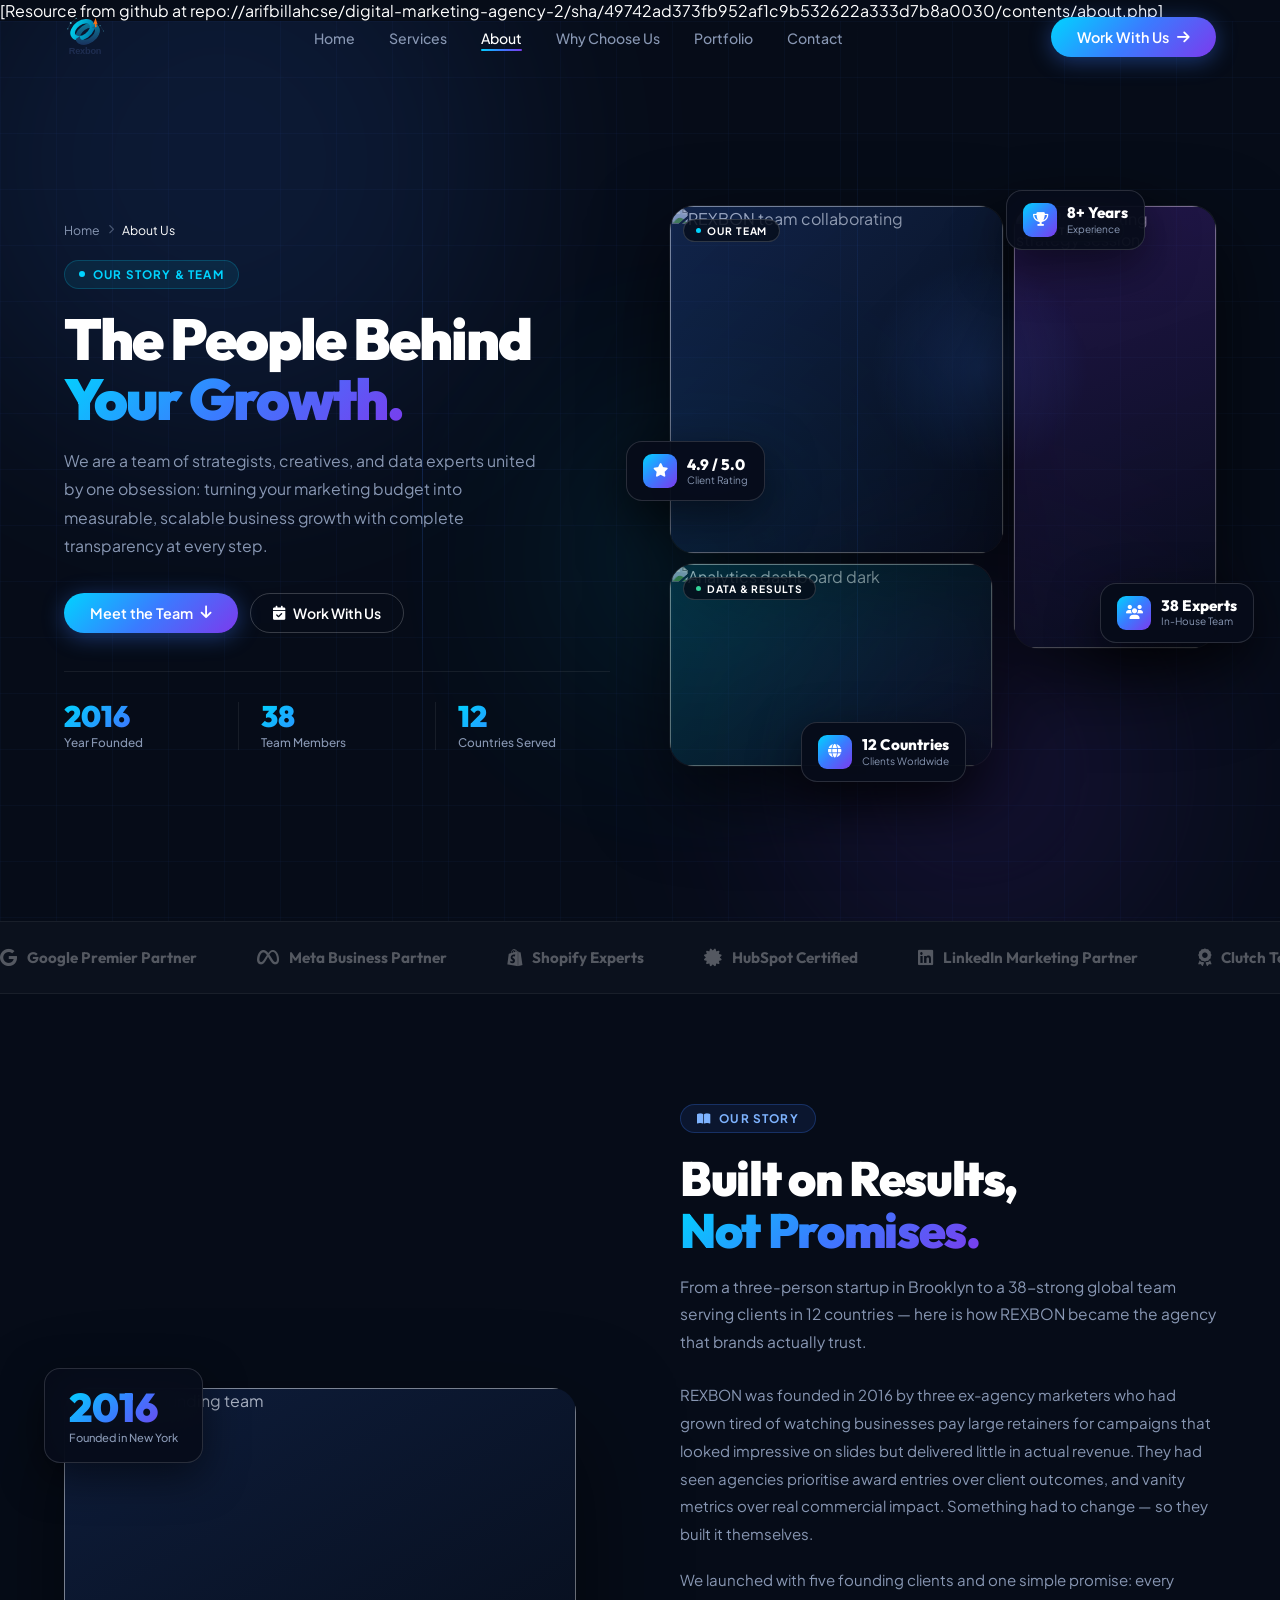
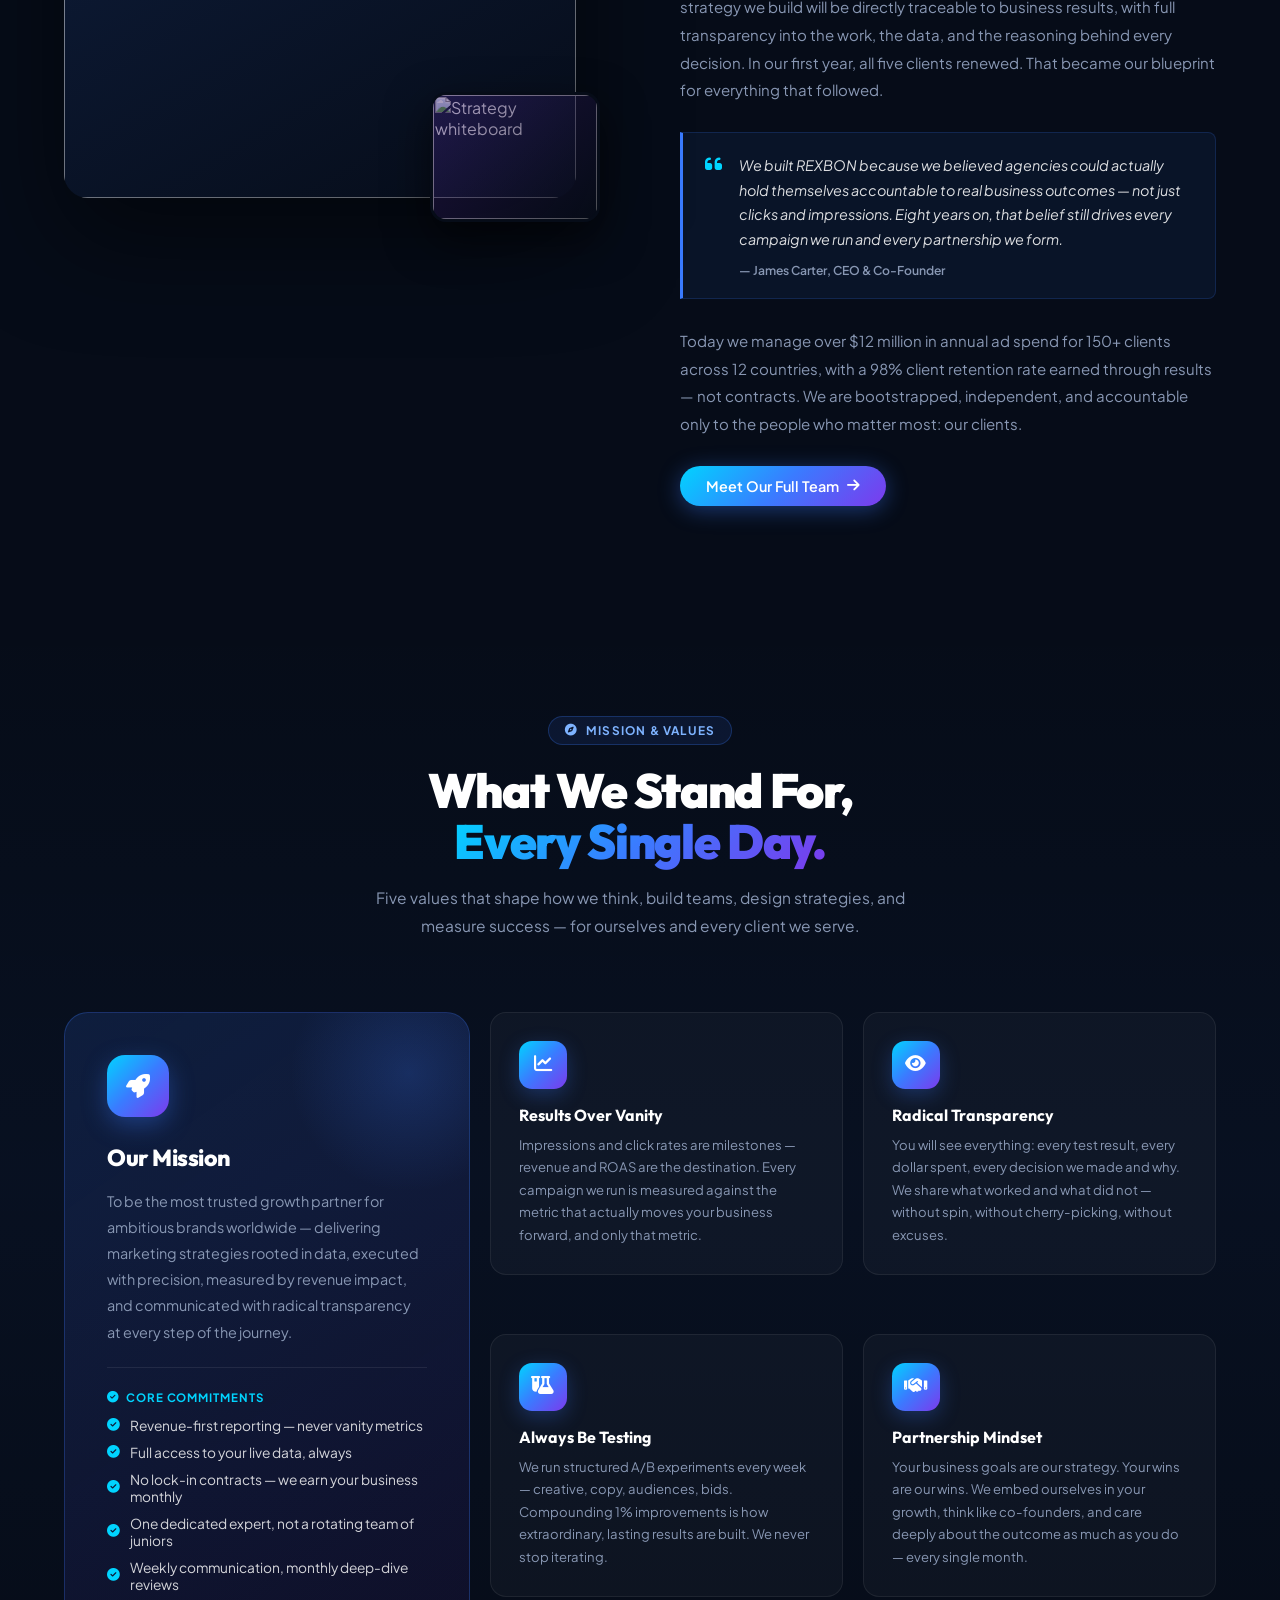
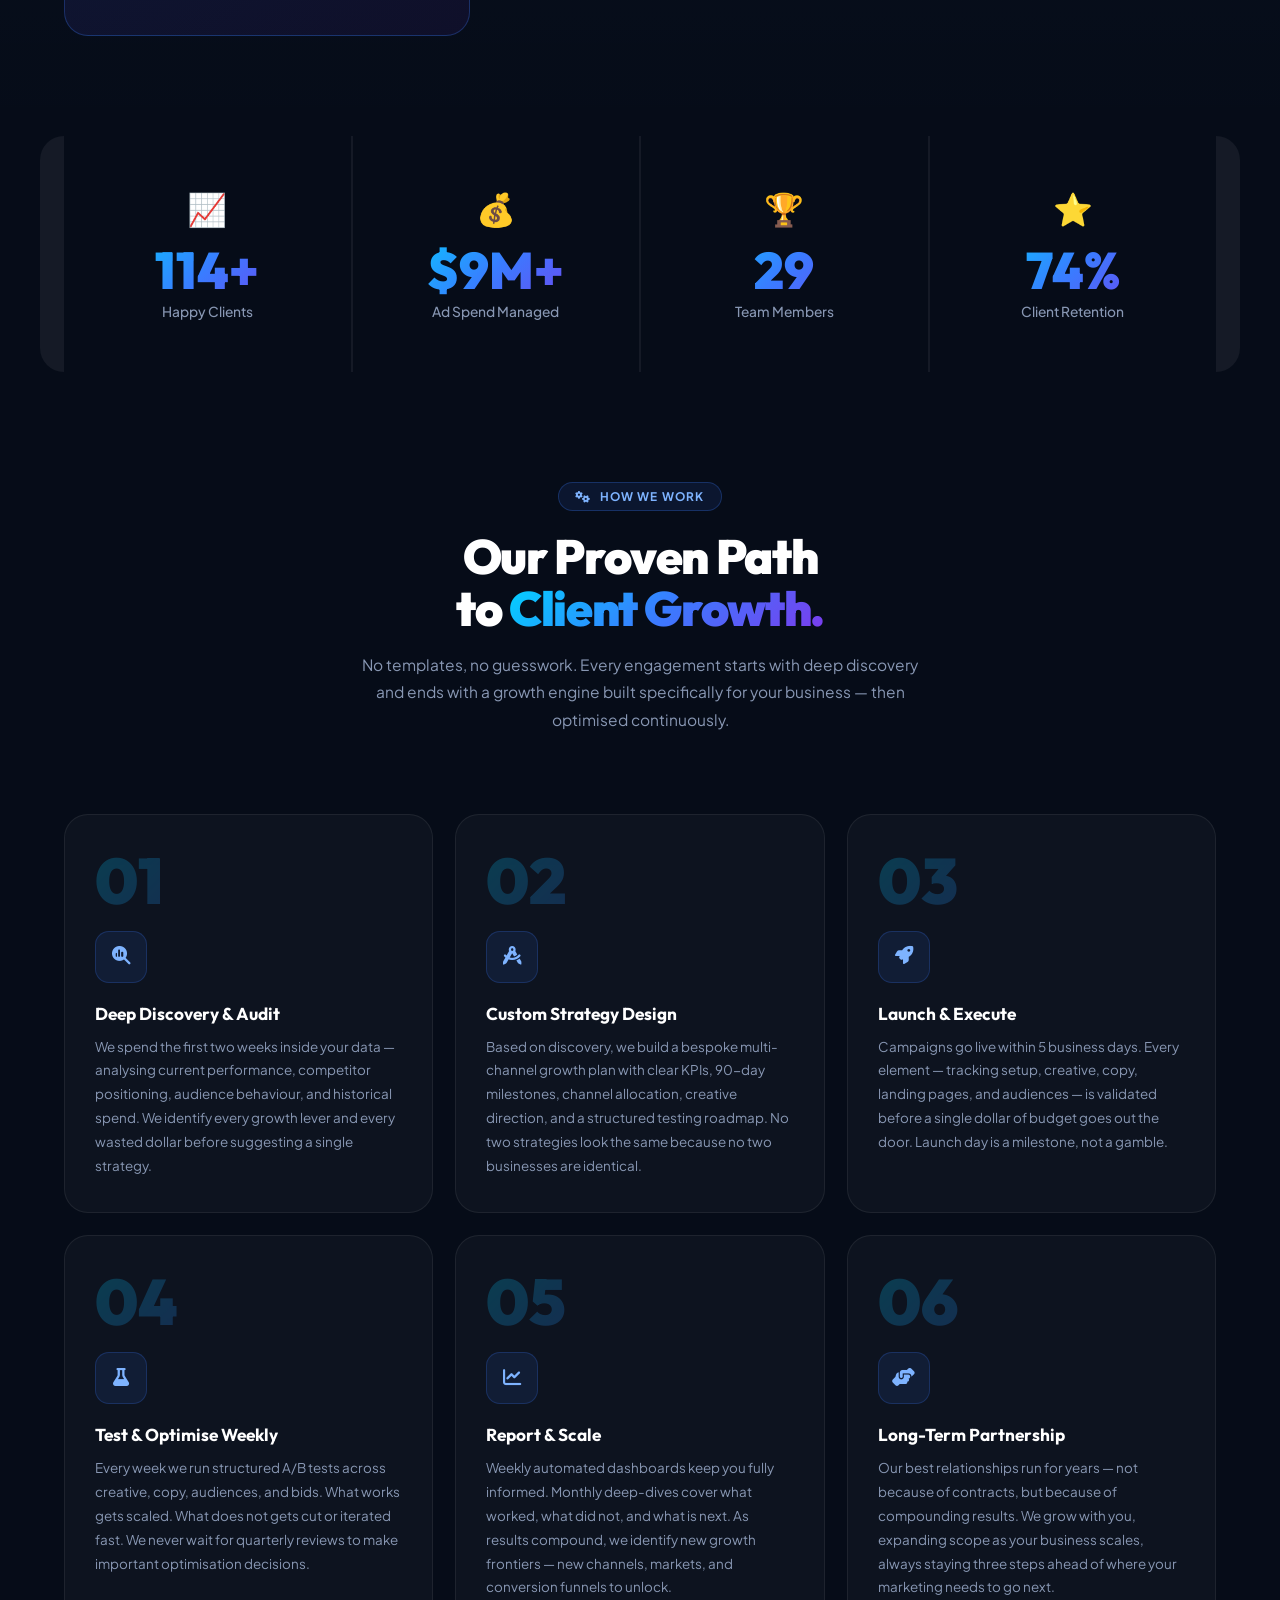
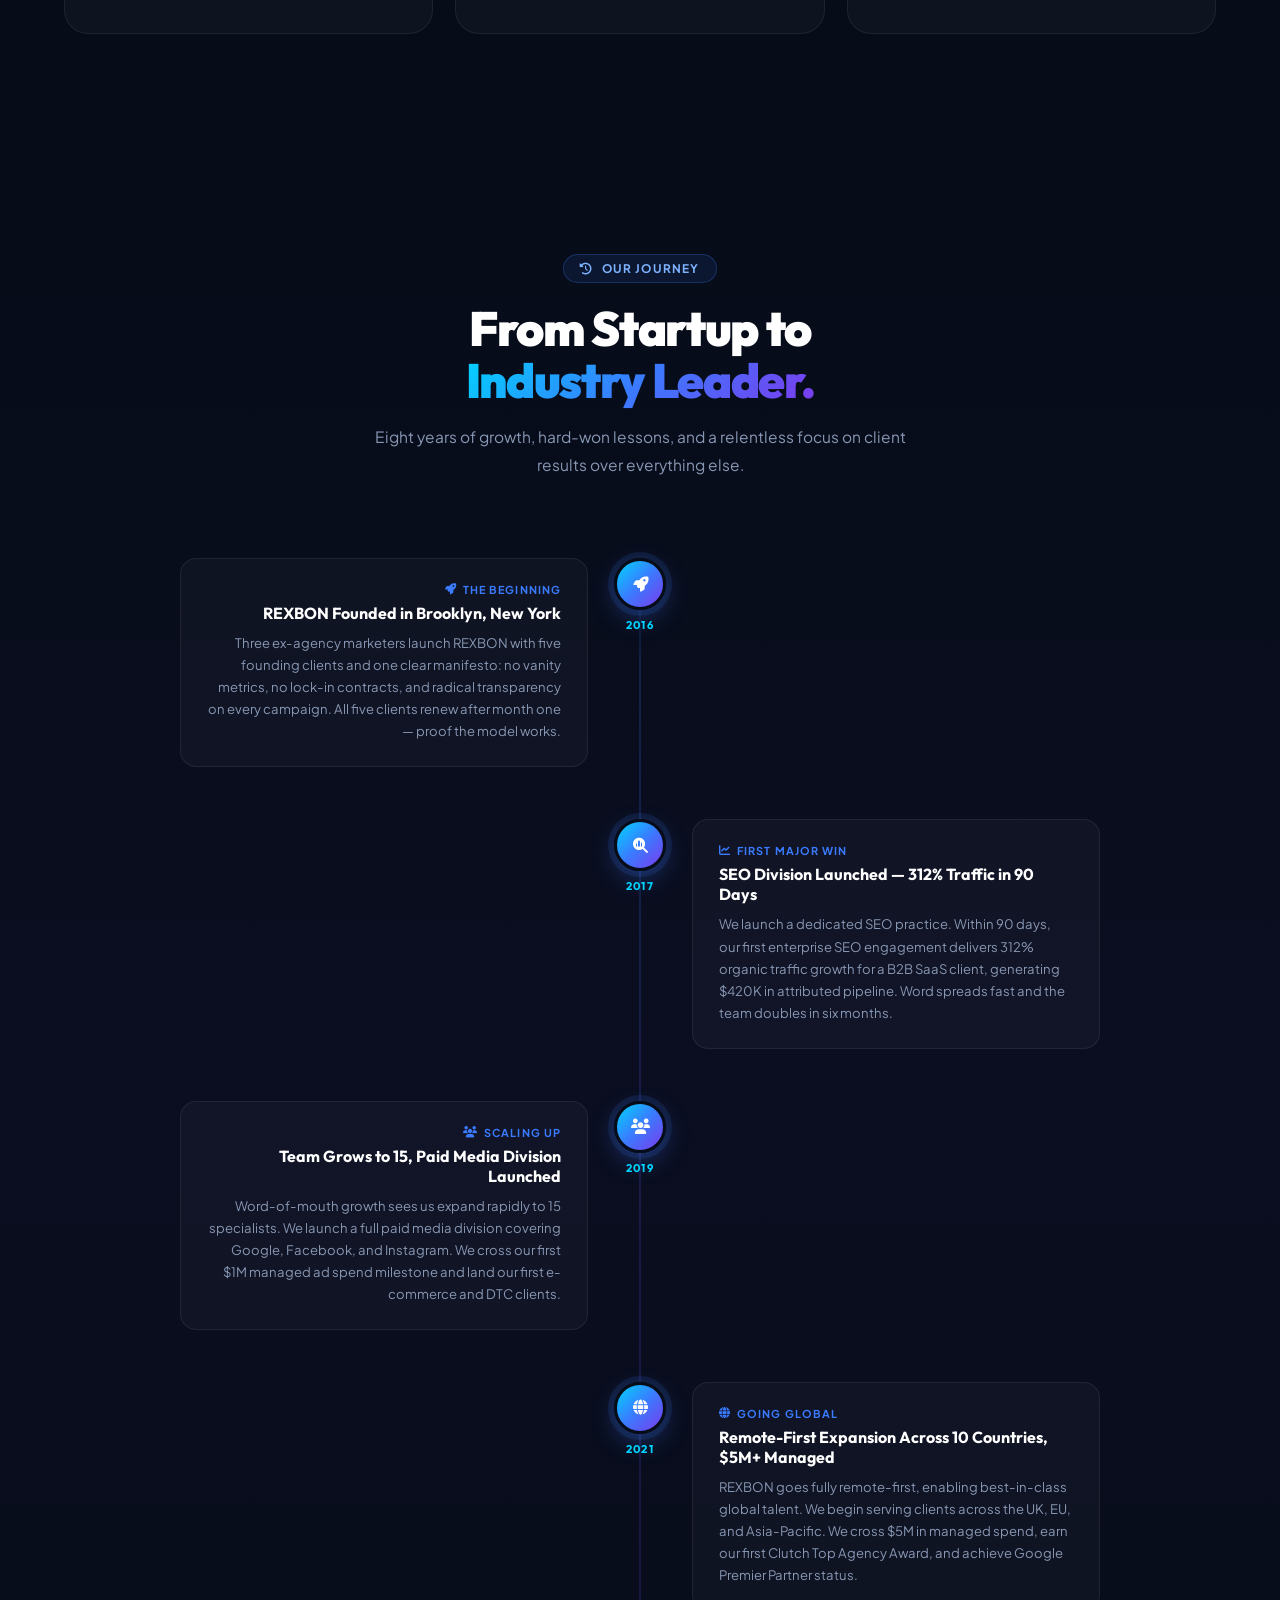
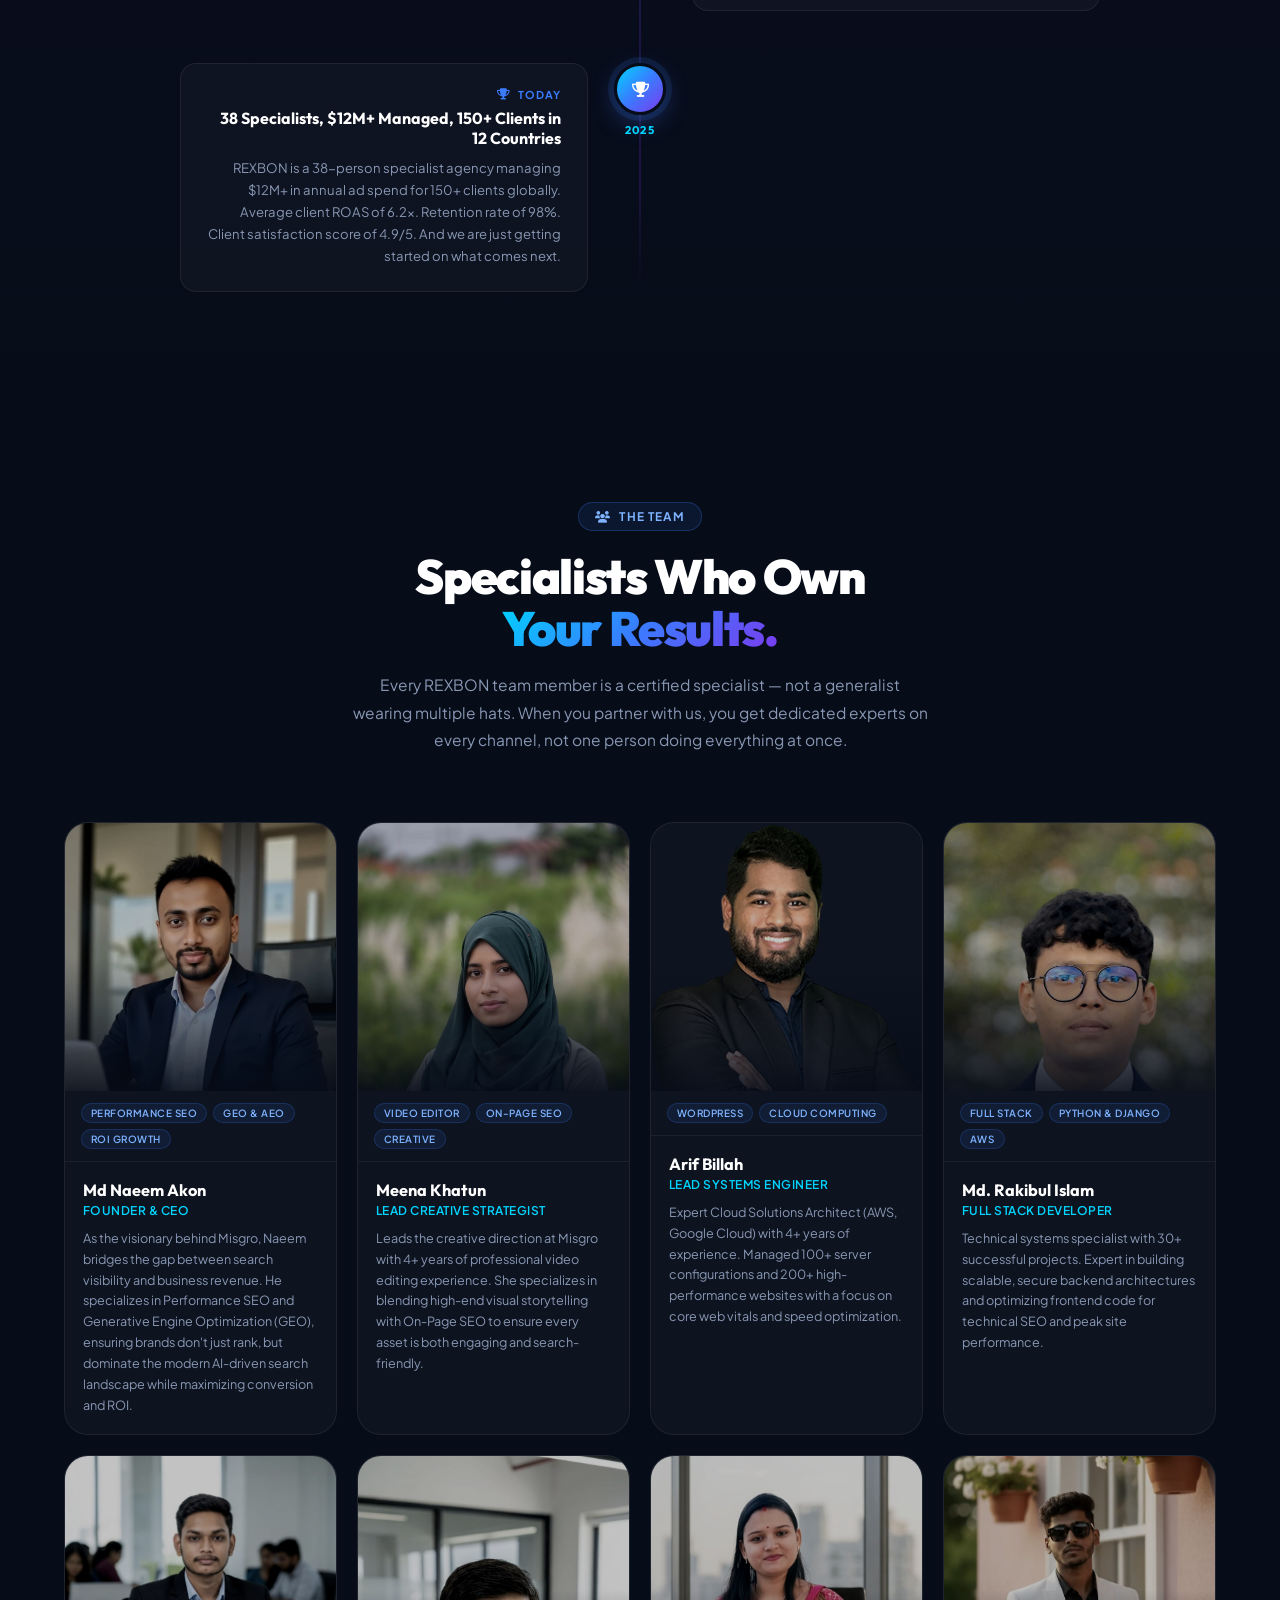
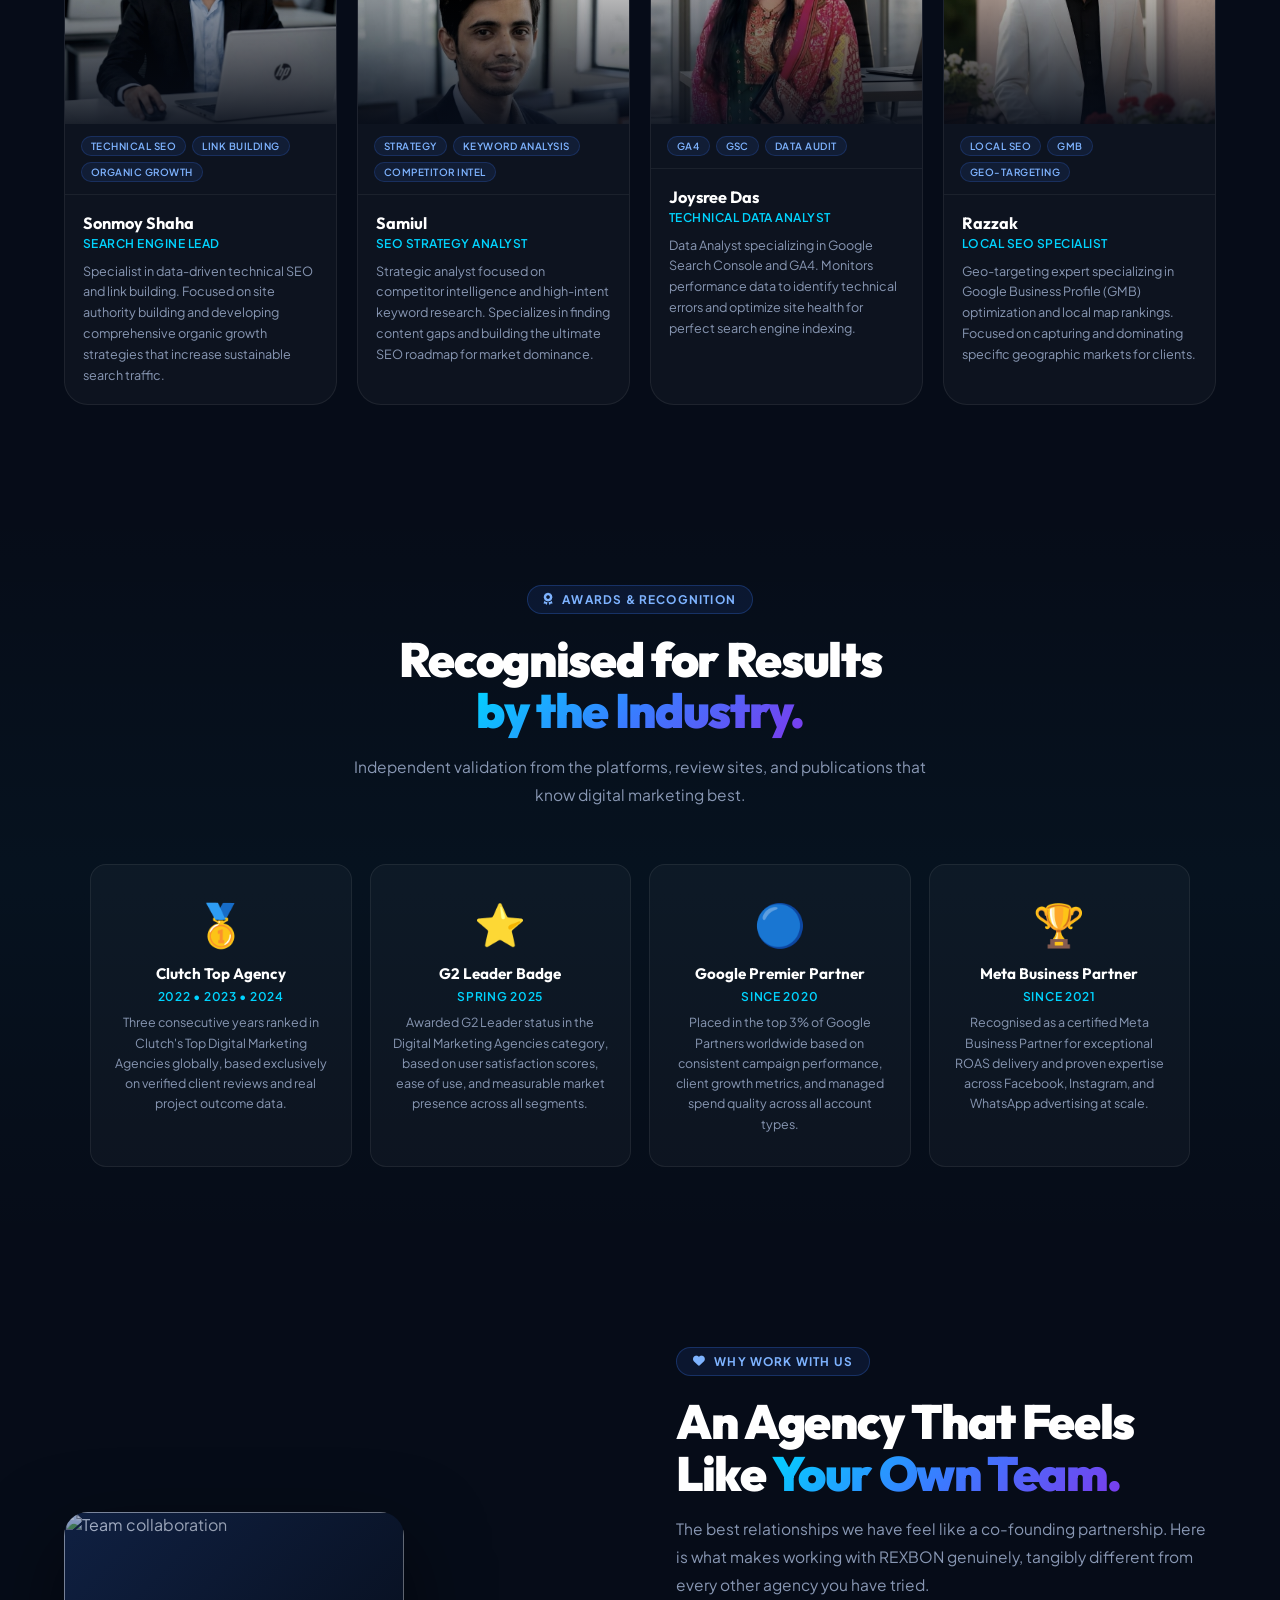
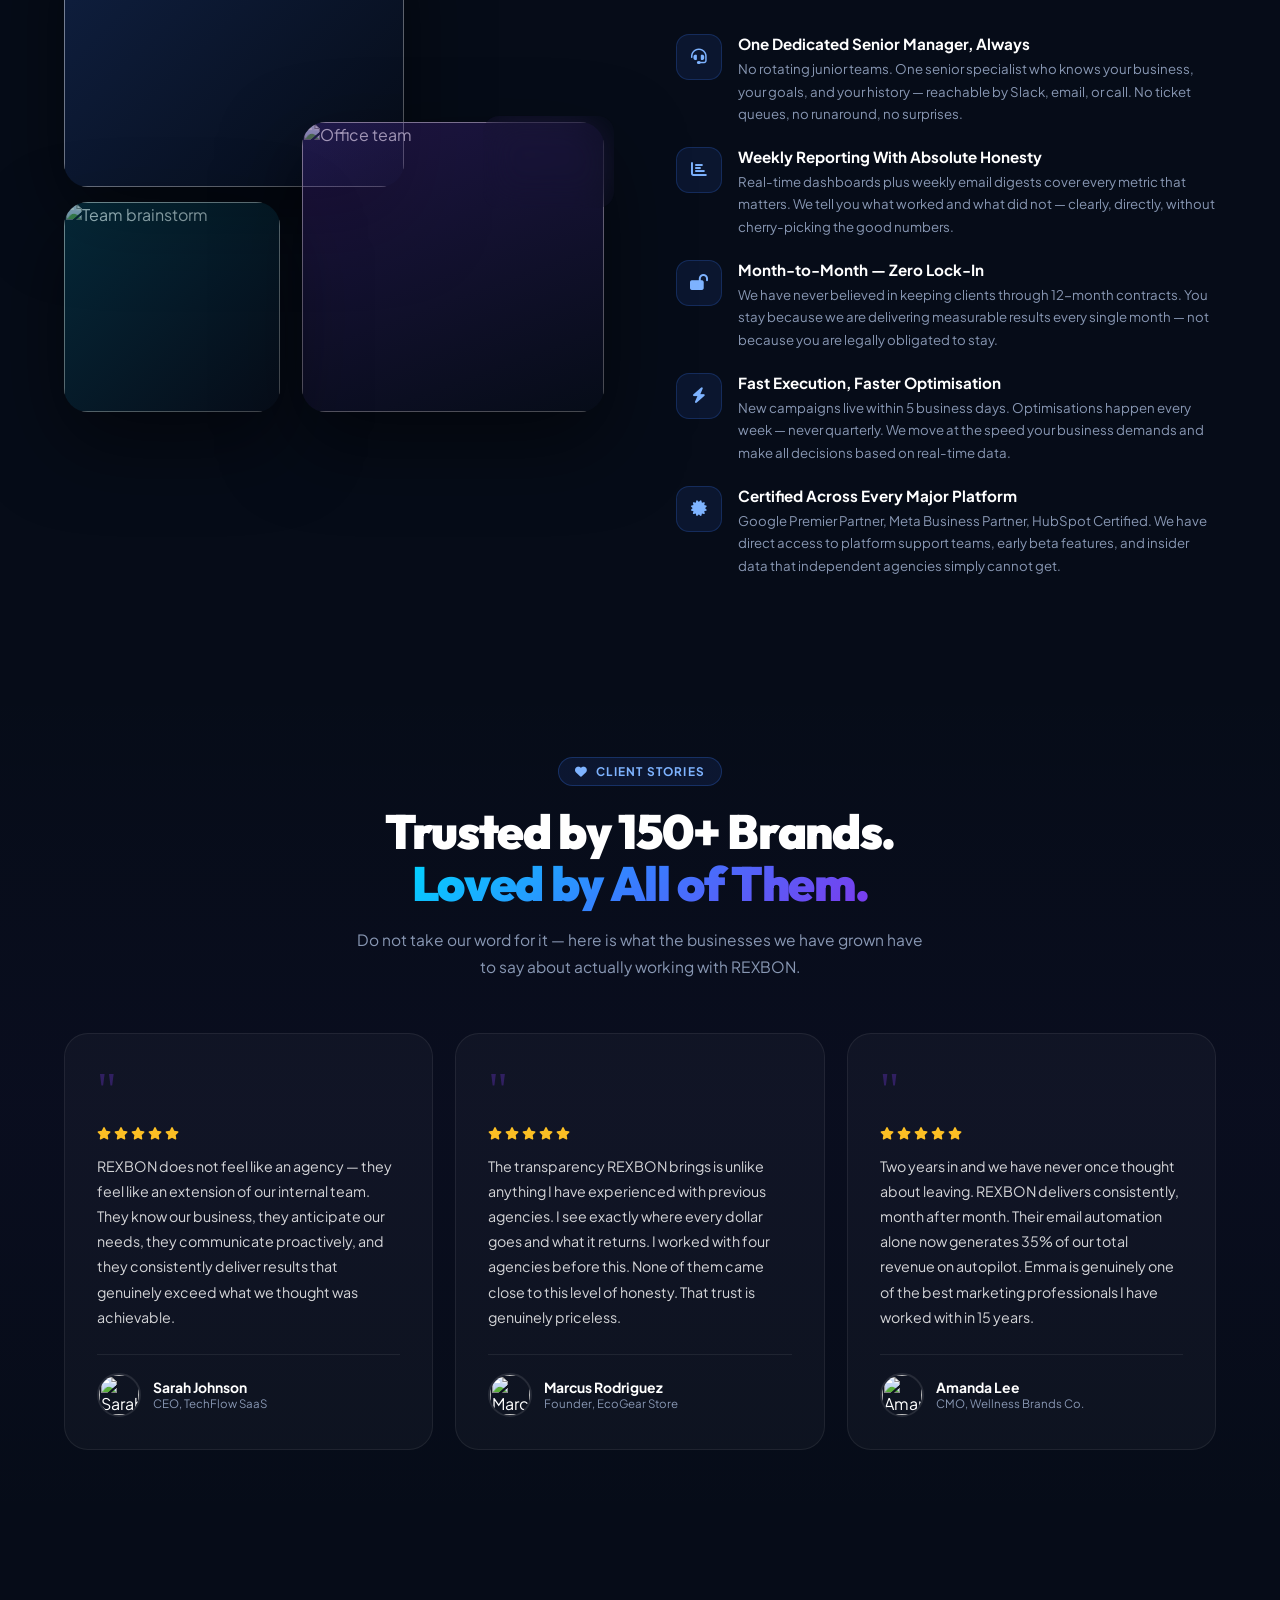
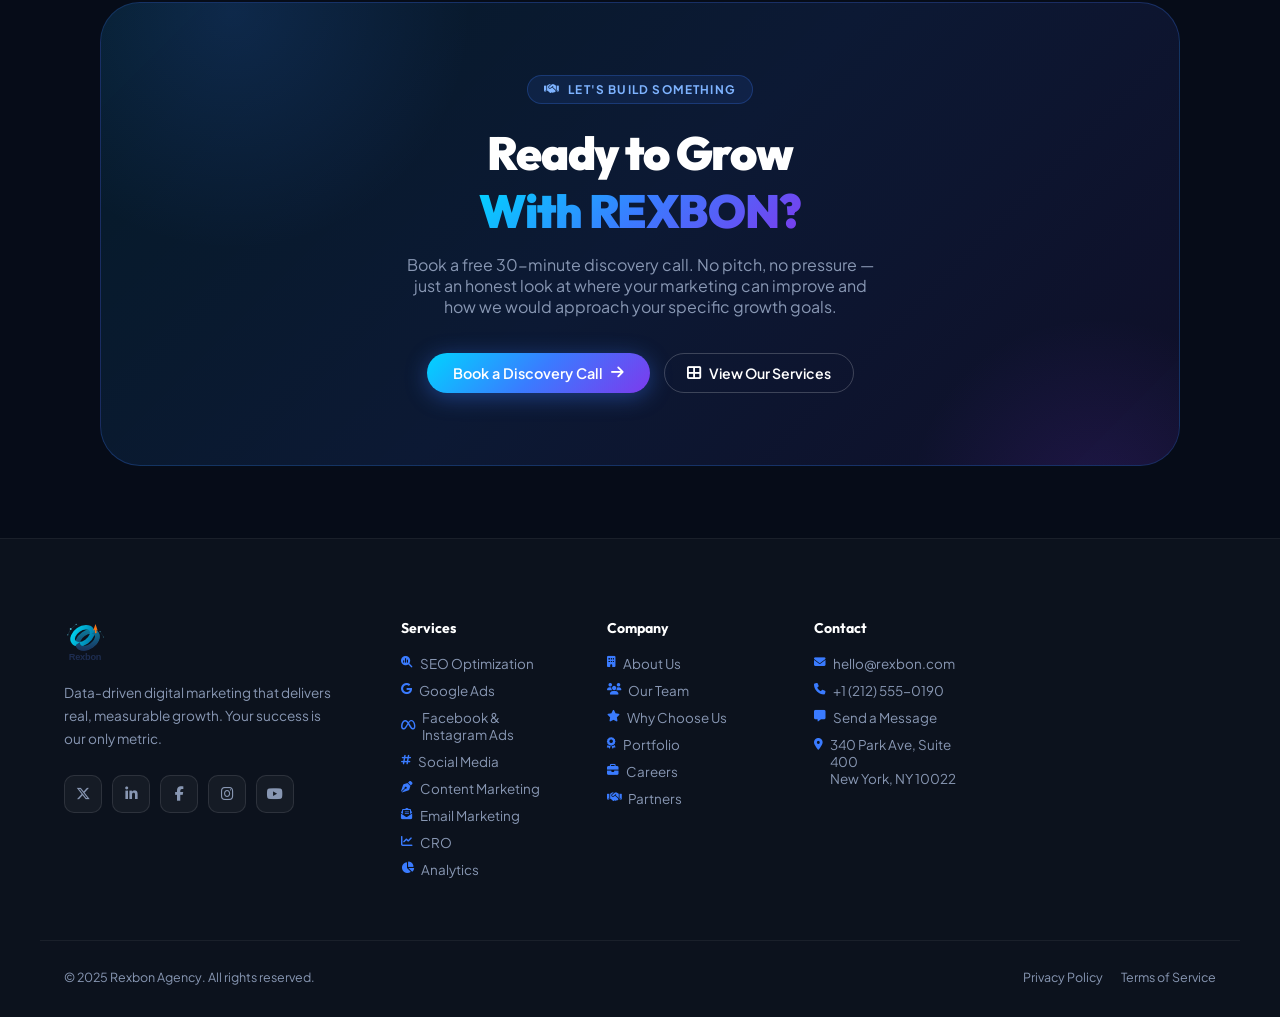
==== about.html @ eed73915 "Swap team card images to match correct members 1: CEO.jpeg  2: team2.jpeg  3: arif.png   4: team4.jp" ====
[Resource from github at repo://arifbillahcse/digital-marketing-agency-2/sha/49742ad373fb952af1c9b532622a333d7b8a0030/contents/about.php] <!DOCTYPE html>
<html lang="en">
<head>
<meta charset="UTF-8"/>
<meta name="viewport" content="width=device-width, initial-scale=1.0"/>
<title>About Us – REXBON Digital Marketing Agency</title>
<meta name="description" content="Meet the people, mission, and values behind REXBON — built on transparency, results, and genuine client partnerships since 2016."/>
<link rel="preconnect" href="https://fonts.googleapis.com"/>
<link rel="preconnect" href="https://fonts.gstatic.com" crossorigin/>
<link href="https://fonts.googleapis.com/css2?family=Outfit:wght@300;400;500;600;700;800;900&family=Plus+Jakarta+Sans:ital,wght@0,300;0,400;0,500;0,600;0,700;0,800;1,400&display=swap" rel="stylesheet"/>
<link rel="stylesheet" href="https://cdnjs.cloudflare.com/ajax/libs/font-awesome/6.6.0/css/all.min.css" crossorigin="anonymous"/>
<style>
:root{
  --ink:#060C18;--ink2:#0D1525;--ink3:#111E32;
  --muted:#8897B3;--c1:#00D4FF;--c2:#3A7BFF;--c3:#7C3AED;
  --grad:linear-gradient(135deg,var(--c1),var(--c2),var(--c3));
  --r-sm:8px;--r-md:16px;--r-lg:24px;--r-xl:40px;
  --sh:0 20px 60px rgba(0,0,0,.4);--sh-g:0 0 44px rgba(58,123,255,.28);
  --t:.3s cubic-bezier(.4,0,.2,1);
  --fh:"Outfit",sans-serif;--fb:"Plus Jakarta Sans",sans-serif;
}
*,*::before,*::after{box-sizing:border-box;margin:0;padding:0}
html{scroll-behavior:smooth}
body{font-family:var(--fb);background:var(--ink);color:#fff;overflow-x:hidden;-webkit-font-smoothing:antialiased}
img{max-width:100%;display:block}
a{text-decoration:none;color:inherit}
ul{list-style:none}
button{cursor:pointer;border:none;background:none;font-family:inherit}
.wrap{max-width:1200px;margin:0 auto;padding:0 24px}
.gt{background:var(--grad);-webkit-background-clip:text;-webkit-text-fill-color:transparent;background-clip:text}
.chip{display:inline-flex;align-items:center;gap:8px;background:rgba(58,123,255,.1);border:1px solid rgba(58,123,255,.26);color:#7EB3FF;font-size:.74rem;font-weight:700;letter-spacing:.1em;text-transform:uppercase;padding:6px 16px;border-radius:100px;margin-bottom:20px}
.h2{font-family:var(--fh);font-size:clamp(2rem,3.8vw,3rem);font-weight:900;line-height:1.08;letter-spacing:-.028em}
.sub{color:var(--muted);font-size:.97rem;line-height:1.78;max-width:580px}
.rv{opacity:0;transform:translateY(34px);transition:opacity .7s ease,transform .7s ease}
.rv.on{opacity:1;transform:none}
.btn{display:inline-flex;align-items:center;gap:8px;padding:11px 26px;border-radius:100px;font-size:.9rem;font-weight:600;transition:all var(--t);position:relative;overflow:hidden;white-space:nowrap}
.btn::after{content:"";position:absolute;inset:0;background:rgba(255,255,255,.09);opacity:0;transition:opacity var(--t)}
.btn:hover::after{opacity:1}
.btn-p{background:var(--grad);color:#fff;box-shadow:0 4px 22px rgba(58,123,255,.4)}
.btn-p:hover{transform:translateY(-2px);box-shadow:0 8px 36px rgba(58,123,255,.55)}
.btn-o{border:1.5px solid rgba(255,255,255,.18);color:#fff}
.btn-o:hover{border-color:rgba(58,123,255,.6)}
.btn-g{padding:10px 22px;border:1.5px solid rgba(255,255,255,.2);color:#fff;border-radius:100px;font-size:.88rem;font-weight:600;display:inline-flex;align-items:center;gap:8px;transition:all var(--t)}
.btn-g:hover{border-color:rgba(255,255,255,.5);background:rgba(255,255,255,.06);transform:translateY(-2px)}

/* CURSOR */


/* NAVBAR */
nav{position:fixed;top:0;left:0;right:0;z-index:1000;transition:background var(--t),box-shadow var(--t)}
nav.sc{background:rgba(6,12,24,.92);backdrop-filter:blur(22px);-webkit-backdrop-filter:blur(22px);box-shadow:0 1px 0 rgba(255,255,255,.06)}
.nav-in{max-width:1200px;margin:0 auto;height:74px;display:flex;align-items:center;justify-content:space-between;padding:0 24px}
.logo{font-family:var(--fh);font-size:1.55rem;font-weight:900;letter-spacing:-.03em;display:flex;align-items:center;gap:8px}
.ldot{width:8px;height:8px;background:var(--grad);border-radius:50%;animation:pdot 2s infinite}
@keyframes pdot{0%,100%{transform:scale(1)}50%{transform:scale(1.5);opacity:.7}}
.logo-link{display:flex;align-items:center;text-decoration:none}
.logo-img{height:48px;width:auto;display:block}
.nav-l{display:flex;align-items:center;gap:34px}
.nav-l a{font-size:.88rem;font-weight:500;color:var(--muted);transition:color var(--t);position:relative}
.nav-l a::after{content:"";position:absolute;bottom:-4px;left:0;right:0;height:1.5px;background:var(--grad);transform:scaleX(0);transition:transform var(--t);border-radius:2px}
.nav-l a:hover,.nav-l a.act{color:#fff}
.nav-l a.act::after,.nav-l a:hover::after{transform:scaleX(1)}
.nav-r{display:flex;align-items:center;gap:10px}
.hbg{display:none;flex-direction:column;gap:5px;padding:8px}
.hbg span{width:24px;height:2px;background:#fff;border-radius:2px}
.mob{display:none;position:fixed;inset:0;background:rgba(6,12,24,.97);backdrop-filter:blur(28px);z-index:999;flex-direction:column;align-items:center;justify-content:center;gap:36px}
.mob.open{display:flex}
.mob a{font-family:var(--fh);font-size:2rem;font-weight:700;transition:color var(--t)}
.mob a:hover{color:var(--c1)}
.mclose{position:absolute;top:28px;right:28px;font-size:1.5rem;color:var(--muted);cursor:pointer}

/* ═══ HERO ═══ */
.hero{min-height:100vh;display:flex;align-items:center;padding:110px 24px 80px;position:relative;overflow:hidden}
.h-bg{position:absolute;inset:0;z-index:0}
.hbl{position:absolute;border-radius:50%;filter:blur(110px);opacity:.12;animation:bl 11s ease-in-out infinite}
.hbl1{width:580px;height:580px;background:var(--c2);top:-150px;left:-70px}
.hbl2{width:400px;height:400px;background:var(--c3);bottom:-50px;right:8%;animation-delay:4s}
.hbl3{width:260px;height:260px;background:var(--c1);top:45%;right:35%;animation-delay:7s}
@keyframes bl{0%,100%{transform:translate(0,0) scale(1)}33%{transform:translate(18px,-26px) scale(1.04)}66%{transform:translate(-13px,18px) scale(.97)}}
.h-grid{position:absolute;inset:0;background-image:linear-gradient(rgba(58,123,255,.04) 1px,transparent 1px),linear-gradient(90deg,rgba(58,123,255,.04) 1px,transparent 1px);background-size:56px 56px}
.h-vl{position:absolute;width:1px;background:linear-gradient(to bottom,transparent,rgba(58,123,255,.2),transparent);top:0;bottom:0}
.h-in{position:relative;z-index:1;max-width:1200px;margin:0 auto;width:100%;display:grid;grid-template-columns:1fr 1fr;gap:60px;align-items:center}
.hero-text .bc{display:flex;align-items:center;gap:8px;font-size:.77rem;color:var(--muted);margin-bottom:22px;animation:fu .7s ease both}
.bc a{transition:color var(--t)}.bc a:hover{color:#fff}
.bc i{font-size:.6rem;opacity:.5}
.hbdg{display:inline-flex;align-items:center;gap:8px;background:rgba(0,212,255,.08);border:1px solid rgba(0,212,255,.2);color:var(--c1);font-size:.73rem;font-weight:700;letter-spacing:.1em;text-transform:uppercase;padding:6px 14px;border-radius:100px;margin-bottom:20px;animation:fu .7s ease .06s both}
.hbdg-dot{width:6px;height:6px;background:var(--c1);border-radius:50%;animation:pdot 1.5s infinite}
.hero-title{font-family:var(--fh);font-size:clamp(2.6rem,4.5vw,4rem);font-weight:900;line-height:1.04;letter-spacing:-.035em;margin-bottom:18px;animation:fu .7s ease .12s both}
.hero-desc{color:var(--muted);font-size:.99rem;line-height:1.8;margin-bottom:32px;max-width:480px;animation:fu .7s ease .22s both}
.hero-ctas{display:flex;align-items:center;gap:12px;flex-wrap:wrap;animation:fu .7s ease .3s both}
.hfacts{display:flex;margin-top:38px;padding-top:30px;border-top:1px solid rgba(255,255,255,.07);animation:fu .7s ease .42s both}
.hf{flex:1;padding-right:22px;border-right:1px solid rgba(255,255,255,.07)}
.hf:last-child{border-right:none;padding-left:22px;padding-right:0}
.hf:not(:first-child):not(:last-child){padding:0 22px}
.hf-v{font-family:var(--fh);font-size:1.85rem;font-weight:900;background:var(--grad);-webkit-background-clip:text;-webkit-text-fill-color:transparent;background-clip:text;line-height:1}
.hf-l{font-size:.74rem;color:var(--muted);margin-top:4px;font-weight:500}
@keyframes fu{from{opacity:0;transform:translateY(20px)}to{opacity:1;transform:translateY(0)}}

/* HERO MOSAIC — explicit divs for overlays, no ::after reliance */
.hv{position:relative;height:560px;animation:fu .9s ease .25s both}
.hv-block{position:absolute;border-radius:var(--r-lg);overflow:hidden;box-shadow:0 30px 80px rgba(0,0,0,.65),0 0 0 1px rgba(255,255,255,.07)}
.hv-block img{width:100%;height:100%;object-fit:cover;display:block;transition:transform 7s ease}
.hv-block:hover img{transform:scale(1.04)}
.hv-ov{position:absolute;inset:0;border-radius:var(--r-lg);pointer-events:none;z-index:1}
.hv-chip{position:absolute;top:13px;left:13px;background:rgba(6,12,24,.82);backdrop-filter:blur(12px);border:1px solid rgba(255,255,255,.16);border-radius:100px;padding:4px 12px;font-size:.64rem;font-weight:700;letter-spacing:.09em;text-transform:uppercase;color:#fff;display:flex;align-items:center;gap:6px;z-index:2}
.cdot{width:5px;height:5px;border-radius:50%;flex-shrink:0}
/* Image A: top-left large */
.hva{top:0;left:0;width:61%;height:62%}
.hva img{object-position:center top;filter:brightness(.72) contrast(1.08) saturate(.8)}
.hva .hv-ov{background:linear-gradient(135deg,rgba(58,123,255,.22) 0%,rgba(6,12,24,.48) 100%)}
/* Image B: tall right */
.hvb{top:0;right:0;width:37%;height:79%}
.hvb img{object-position:center top;filter:brightness(.68) contrast(1.12) saturate(.76)}
.hvb .hv-ov{background:linear-gradient(160deg,rgba(124,58,237,.24) 0%,rgba(6,12,24,.52) 100%)}
/* Image C: bottom-left wide */
.hvc{bottom:0;left:0;width:59%;height:36%}
.hvc img{object-position:center 40%;filter:brightness(.65) contrast(1.1) saturate(.78)}
.hvc .hv-ov{background:linear-gradient(135deg,rgba(0,212,255,.16) 0%,rgba(6,12,24,.56) 100%)}
/* Glow orb */
.hv-glow{position:absolute;width:220px;height:220px;border-radius:50%;background:radial-gradient(circle,rgba(58,123,255,.22),transparent 70%);top:29%;left:57%;transform:translate(-50%,-50%);pointer-events:none;z-index:0;animation:gp 4.5s ease-in-out infinite}
@keyframes gp{0%,100%{opacity:.5;transform:translate(-50%,-50%) scale(1)}50%{opacity:1;transform:translate(-50%,-50%) scale(1.35)}}
/* Floating cards */
.hfc{position:absolute;background:rgba(7,12,26,.94);backdrop-filter:blur(22px);-webkit-backdrop-filter:blur(22px);border:1px solid rgba(255,255,255,.14);border-radius:var(--r-md);padding:12px 16px;display:flex;align-items:center;gap:10px;box-shadow:0 16px 48px rgba(0,0,0,.55);z-index:10;white-space:nowrap}
.hfc-i{width:34px;height:34px;background:var(--grad);border-radius:9px;display:flex;align-items:center;justify-content:center;font-size:.85rem;color:#fff;flex-shrink:0}
.hfc-v{font-family:var(--fh);font-size:.95rem;font-weight:800;line-height:1}
.hfc-l{font-size:.63rem;color:var(--muted);margin-top:2px}
.fc1{top:-16px;right:13%;animation:f1 4.6s ease-in-out infinite}
.fc2{top:42%;left:-44px;animation:f2 5.2s ease-in-out infinite}
.fc3{bottom:22%;right:-38px;animation:f3 4s ease-in-out infinite}
.fc4{bottom:-16px;left:24%;animation:f4 5.7s ease-in-out infinite}
@keyframes f1{0%,100%{transform:translateY(0)}50%{transform:translateY(-10px)}}
@keyframes f2{0%,100%{transform:translateX(0)}50%{transform:translateX(-8px)}}
@keyframes f3{0%,100%{transform:translateX(0)}50%{transform:translateX(9px)}}
@keyframes f4{0%,100%{transform:translateY(0)}50%{transform:translateY(10px)}}

/* TRUST BAR */
.tbar{padding:26px 0;border-top:1px solid rgba(255,255,255,.06);border-bottom:1px solid rgba(255,255,255,.06);background:rgba(255,255,255,.018);overflow:hidden}
.ttrack{display:flex;gap:60px;animation:mq 28s linear infinite;width:max-content}
.ttrack:hover{animation-play-state:paused}
.ti{display:flex;align-items:center;gap:10px;color:rgba(255,255,255,.3);font-family:var(--fh);font-weight:700;font-size:.95rem;white-space:nowrap;transition:color var(--t)}
.ti:hover{color:rgba(255,255,255,.7)}
.ti i{font-size:1.1rem}
@keyframes mq{from{transform:translateX(0)}to{transform:translateX(-50%)}}

/* ═══ STORY ═══ */
.story{padding:110px 24px}
.story-in{max-width:1200px;margin:0 auto;display:grid;grid-template-columns:1fr 1fr;gap:80px;align-items:center}
.story-vis{position:relative;padding-bottom:24px;padding-right:24px}
.s-main{position:relative;border-radius:var(--r-lg);overflow:hidden;aspect-ratio:4/3.2;box-shadow:0 40px 100px rgba(0,0,0,.5)}
.s-main img{width:100%;height:100%;object-fit:cover;object-position:center;filter:brightness(.76) contrast(1.06) saturate(.85);display:block;transition:transform 7s ease}
.s-main:hover img{transform:scale(1.03)}
.s-main-ov{position:absolute;inset:0;background:linear-gradient(150deg,rgba(58,123,255,.15),rgba(6,12,24,.4));pointer-events:none}
.s-sm{position:absolute;bottom:0;right:0;width:170px;height:130px;border-radius:var(--r-md);overflow:hidden;border:3px solid var(--ink);box-shadow:0 16px 44px rgba(0,0,0,.6);z-index:2}
.s-sm img{width:100%;height:100%;object-fit:cover;object-position:center;filter:brightness(.7) contrast(1.1) saturate(.76);display:block}
.s-sm-ov{position:absolute;inset:0;background:linear-gradient(135deg,rgba(124,58,237,.2),rgba(6,12,24,.48));pointer-events:none}
.s-badge{position:absolute;top:-20px;left:-20px;background:rgba(7,12,26,.94);backdrop-filter:blur(18px);border:1px solid rgba(255,255,255,.14);border-radius:var(--r-md);padding:18px 24px;box-shadow:0 14px 40px rgba(0,0,0,.5);z-index:3}
.sb-v{font-family:var(--fh);font-size:2.5rem;font-weight:900;background:var(--grad);-webkit-background-clip:text;-webkit-text-fill-color:transparent;background-clip:text;line-height:1}
.sb-l{font-size:.7rem;color:var(--muted);font-weight:500;margin-top:3px}
.sc .sub{margin:16px 0 26px}
.sbody{color:var(--muted);font-size:.94rem;line-height:1.84;margin-bottom:18px}
.squote{display:flex;align-items:flex-start;gap:16px;background:rgba(58,123,255,.07);border:1px solid rgba(58,123,255,.18);border-left:3px solid var(--c2);border-radius:0 var(--r-sm) var(--r-sm) 0;padding:20px 22px;margin:28px 0}
.squote i{color:var(--c1);font-size:1.2rem;margin-top:2px;flex-shrink:0}
.squote p{font-size:.9rem;color:rgba(255,255,255,.86);line-height:1.72;font-style:italic}
.squote cite{display:block;font-size:.76rem;color:var(--muted);font-style:normal;margin-top:10px;font-weight:600}

/* ═══ MISSION ═══ */
.mission{padding:100px 24px;background:linear-gradient(180deg,transparent,rgba(58,123,255,.04),transparent)}
.mhead{text-align:center;margin-bottom:72px}
.mhead .sub{margin:16px auto 0}
.mlayout{max-width:1200px;margin:0 auto;display:grid;grid-template-columns:1.15fr 1fr 1fr;gap:20px;align-items:start}
.mmain{background:linear-gradient(145deg,rgba(58,123,255,.14),rgba(124,58,237,.08));border:1px solid rgba(58,123,255,.28);border-radius:var(--r-lg);padding:42px;grid-row:span 2;position:relative;overflow:hidden}
.mmain::before{content:"";position:absolute;top:-60px;right:-60px;width:240px;height:240px;background:radial-gradient(circle,rgba(58,123,255,.2),transparent 70%);border-radius:50%;pointer-events:none}
.mm-ic{width:62px;height:62px;background:var(--grad);border-radius:18px;display:flex;align-items:center;justify-content:center;font-size:1.5rem;color:#fff;margin-bottom:26px;box-shadow:0 8px 24px rgba(58,123,255,.35);position:relative;z-index:1}
.mm-t{font-family:var(--fh);font-size:1.45rem;font-weight:800;letter-spacing:-.02em;margin-bottom:16px;position:relative;z-index:1}
.mm-b{color:var(--muted);font-size:.9rem;line-height:1.82;position:relative;z-index:1}
.mm-sep{height:1px;background:rgba(255,255,255,.08);margin:22px 0;position:relative;z-index:1}
.mm-tag{display:flex;align-items:center;gap:6px;font-size:.72rem;font-weight:700;letter-spacing:.08em;text-transform:uppercase;color:var(--c1);margin-bottom:12px;position:relative;z-index:1}
.mm-list{display:flex;flex-direction:column;gap:10px;position:relative;z-index:1}
.mm-list li{display:flex;align-items:center;gap:10px;font-size:.86rem;color:rgba(255,255,255,.82)}
.mm-list li i{color:var(--c1);font-size:.8rem;flex-shrink:0}
.vcard{background:rgba(255,255,255,.03);border:1px solid rgba(255,255,255,.07);border-radius:var(--r-md);padding:28px;transition:all var(--t);position:relative;overflow:hidden}
.vcard::before{content:"";position:absolute;top:0;left:0;right:0;height:2px;background:var(--grad);transform:scaleX(0);transform-origin:left;transition:transform var(--t)}
.vcard:hover{border-color:rgba(58,123,255,.28);transform:translateY(-5px);box-shadow:var(--sh-g)}
.vcard:hover::before{transform:scaleX(1)}
.vc-ic{width:48px;height:48px;background:var(--grad);border-radius:13px;display:flex;align-items:center;justify-content:center;font-size:1.15rem;color:#fff;margin-bottom:16px;transition:transform var(--t);box-shadow:0 6px 20px rgba(58,123,255,.28)}
.vcard:hover .vc-ic{transform:scale(1.1) rotate(-5deg)}
.vc-t{font-family:var(--fh);font-size:1rem;font-weight:700;margin-bottom:9px}
.vc-b{font-size:.82rem;color:var(--muted);line-height:1.72}

/* ═══ STATS ═══ */
.sband{padding:0 24px}
.sgrid{max-width:1200px;margin:0 auto;display:grid;grid-template-columns:repeat(4,1fr);gap:2px;background:rgba(255,255,255,.06);border-radius:var(--r-lg);overflow:hidden}
.sc2{background:var(--ink);padding:52px 28px;text-align:center;position:relative;overflow:hidden;transition:background var(--t)}
.sc2:hover{background:rgba(58,123,255,.065)}
.sc2-ico{font-size:2rem;margin-bottom:16px;display:block}
.sc2-v{font-family:var(--fh);font-size:3.2rem;font-weight:900;line-height:1;background:var(--grad);-webkit-background-clip:text;-webkit-text-fill-color:transparent;background-clip:text;margin-bottom:7px}
.sc2-l{font-size:.86rem;color:var(--muted);font-weight:500}

/* ═══ PROCESS ═══ */
.process{padding:110px 24px}
.phead{text-align:center;margin-bottom:80px}
.phead .sub{margin:16px auto 0}
.pgrid{max-width:1200px;margin:0 auto;display:grid;grid-template-columns:repeat(3,1fr);gap:22px}
.pcard{background:rgba(255,255,255,.03);border:1px solid rgba(255,255,255,.07);border-radius:var(--r-lg);padding:34px 30px;position:relative;overflow:hidden;transition:all var(--t)}
.pcard:hover{border-color:rgba(58,123,255,.28);transform:translateY(-6px);box-shadow:var(--sh-g)}
.pc-n{font-family:var(--fh);font-size:4rem;font-weight:900;background:var(--grad);-webkit-background-clip:text;-webkit-text-fill-color:transparent;background-clip:text;line-height:1;margin-bottom:18px;opacity:.22;transition:opacity var(--t)}
.pcard:hover .pc-n{opacity:.45}
.pc-ic{width:52px;height:52px;background:rgba(58,123,255,.1);border:1px solid rgba(58,123,255,.22);border-radius:14px;display:flex;align-items:center;justify-content:center;color:#7EB3FF;font-size:1.15rem;margin-bottom:20px;transition:all var(--t)}
.pcard:hover .pc-ic{background:var(--grad);border-color:transparent;color:#fff;transform:scale(1.08)}
.pc-t{font-family:var(--fh);font-size:1.08rem;font-weight:700;margin-bottom:11px}
.pc-b{font-size:.84rem;color:var(--muted);line-height:1.78}

/* ═══ TIMELINE ═══ */
.tlsec{padding:110px 24px;background:linear-gradient(180deg,transparent,rgba(124,58,237,.04),transparent)}
.tlhead{text-align:center;margin-bottom:80px}
.tlhead .sub{margin:16px auto 0}
.tl{max-width:920px;margin:0 auto;position:relative}
.tl::before{content:"";position:absolute;left:50%;top:0;bottom:0;width:1px;background:linear-gradient(to bottom,transparent,rgba(58,123,255,.35) 8%,rgba(124,58,237,.35) 92%,transparent);transform:translateX(-50%)}
.tlr{display:grid;grid-template-columns:1fr 56px 1fr;gap:0 24px;margin-bottom:52px;align-items:start}
.tlr:last-child{margin-bottom:0}
.tlbox{background:rgba(255,255,255,.03);border:1px solid rgba(255,255,255,.07);border-radius:var(--r-md);padding:24px 26px;transition:all var(--t)}
.tlbox:hover{background:rgba(255,255,255,.055);border-color:rgba(58,123,255,.22);transform:translateY(-3px)}
.tltag{font-size:.68rem;font-weight:700;letter-spacing:.1em;text-transform:uppercase;color:var(--c2);margin-bottom:7px;display:flex;align-items:center;gap:6px}
.tltag i{font-size:.7rem}
.tlt{font-family:var(--fh);font-size:1rem;font-weight:700;margin-bottom:9px}
.tlb{font-size:.82rem;color:var(--muted);line-height:1.68}
.tll{text-align:right}.tll .tltag{justify-content:flex-end}
.tlc{display:flex;flex-direction:column;align-items:center;position:relative;z-index:2}
.tldot{width:52px;height:52px;border-radius:50%;background:var(--grad);border:3px solid var(--ink);display:flex;align-items:center;justify-content:center;font-size:.95rem;color:#fff;box-shadow:0 0 0 6px rgba(58,123,255,.12),0 8px 24px rgba(58,123,255,.3);flex-shrink:0}
.tly{font-family:var(--fh);font-size:.7rem;font-weight:700;letter-spacing:.1em;color:var(--c1);margin-top:8px;white-space:nowrap}
.tle{}
/* Even rows: explicitly assign grid columns so nothing gets squished into the 56px center column */
.even .tle{grid-column:1}
.even .tlc{grid-column:2}
.even .tlr2{grid-column:3;text-align:left}
.even .tlr2 .tltag{justify-content:flex-start}

/* ═══ TEAM ═══ */
.team{padding:100px 24px}
.thead{text-align:center;margin-bottom:68px}
.thead .sub{margin:16px auto 0}
.tgrid{max-width:1200px;margin:0 auto;display:grid;grid-template-columns:repeat(4,1fr);gap:20px}
.tcard{background:rgba(255,255,255,.03);border:1px solid rgba(255,255,255,.07);border-radius:var(--r-lg);overflow:hidden;transition:all var(--t)}
.tcard:hover{border-color:rgba(58,123,255,.3);transform:translateY(-7px);box-shadow:0 28px 72px rgba(0,0,0,.35)}
.tphoto{height:268px;position:relative;overflow:hidden}
.tphoto img{width:100%;height:100%;object-fit:cover;object-position:center top;display:block;filter:brightness(.74) contrast(1.08) saturate(.8);transition:transform .6s ease,filter .4s ease}
.tcard:hover .tphoto img{transform:scale(1.06);filter:brightness(.85) contrast(1.05) saturate(.88)}
.tphoto-grad{position:absolute;inset:0;background:linear-gradient(to bottom,transparent 50%,rgba(6,12,24,.88) 100%);pointer-events:none}
.tsocs{position:absolute;bottom:14px;left:0;right:0;display:flex;justify-content:center;gap:8px;z-index:3;opacity:0;transform:translateY(10px);transition:all var(--t)}
.tcard:hover .tsocs{opacity:1;transform:translateY(0)}
.tsoc{width:32px;height:32px;background:rgba(6,12,24,.88);border:1px solid rgba(255,255,255,.15);backdrop-filter:blur(8px);border-radius:8px;display:flex;align-items:center;justify-content:center;color:rgba(255,255,255,.75);font-size:.78rem;transition:all var(--t)}
.tsoc:hover{background:var(--grad);border-color:transparent;color:#fff}
.texps{display:flex;gap:6px;padding:12px 16px;border-bottom:1px solid rgba(255,255,255,.06);flex-wrap:wrap}
.texp{font-size:.62rem;font-weight:600;letter-spacing:.05em;text-transform:uppercase;background:rgba(58,123,255,.1);border:1px solid rgba(58,123,255,.2);color:#7EB3FF;padding:3px 9px;border-radius:100px}
.tinfo{padding:18px}
.tn{font-family:var(--fh);font-size:1.02rem;font-weight:700;margin-bottom:3px}
.tr{font-size:.75rem;color:var(--c1);font-weight:600;letter-spacing:.04em;text-transform:uppercase;margin-bottom:10px}
.tb{font-size:.79rem;color:var(--muted);line-height:1.65}

/* ═══ AWARDS ═══ */
.awards{padding:80px 24px;background:linear-gradient(180deg,transparent,rgba(0,212,255,.03),transparent)}
.award-head{text-align:center;margin-bottom:56px}
.award-head .sub{margin:16px auto 0}
.agrid{max-width:1100px;margin:0 auto;display:grid;grid-template-columns:repeat(4,1fr);gap:18px}
.acard{background:rgba(255,255,255,.03);border:1px solid rgba(255,255,255,.07);border-radius:var(--r-md);padding:32px 22px;text-align:center;transition:all var(--t)}
.acard:hover{border-color:rgba(58,123,255,.25);transform:translateY(-5px);box-shadow:var(--sh-g)}
.a-ico{font-size:2.6rem;margin-bottom:14px;display:block}
.a-t{font-family:var(--fh);font-size:.95rem;font-weight:700;margin-bottom:6px}
.a-y{font-size:.75rem;color:var(--c1);font-weight:600;letter-spacing:.06em;text-transform:uppercase;margin-bottom:8px}
.a-b{font-size:.78rem;color:var(--muted);line-height:1.62}

/* ═══ CULTURE ═══ */
.culture{padding:100px 24px}
.cult-in{max-width:1200px;margin:0 auto;display:grid;grid-template-columns:1fr 1fr;gap:72px;align-items:center}
.cult-vis{position:relative;height:500px}
.cv-img{position:absolute;border-radius:var(--r-lg);overflow:hidden;box-shadow:0 30px 80px rgba(0,0,0,.5)}
.cv-img img{width:100%;height:100%;object-fit:cover;display:block}
.cv-img-ov{position:absolute;inset:0;pointer-events:none}
.cva{top:0;left:0;width:63%;height:55%}
.cva img{filter:brightness(.72) contrast(1.08) saturate(.8);object-position:center}
.cva .cv-img-ov{background:linear-gradient(135deg,rgba(58,123,255,.18),rgba(6,12,24,.45))}
.cvb{bottom:0;right:0;width:56%;height:58%}
.cvb img{filter:brightness(.68) contrast(1.1) saturate(.76);object-position:center top}
.cvb .cv-img-ov{background:linear-gradient(160deg,rgba(124,58,237,.2),rgba(6,12,24,.5))}
.cvc{bottom:0;left:0;width:40%;height:42%}
.cvc img{filter:brightness(.65) contrast(1.1) saturate(.76);object-position:center}
.cvc .cv-img-ov{background:linear-gradient(135deg,rgba(0,212,255,.14),rgba(6,12,24,.54))}
.cv-badge{position:absolute;top:50%;right:-10px;transform:translateY(-50%);background:rgba(7,12,26,.94);backdrop-filter:blur(18px);border:1px solid rgba(255,255,255,.14);border-radius:var(--r-md);padding:18px 22px;text-align:center;box-shadow:0 16px 48px rgba(0,0,0,.5);animation:cb 5.2s ease-in-out infinite}
@keyframes cb{0%,100%{transform:translateY(-50%)}50%{transform:translateY(calc(-50% - 9px))}}
.cvb-v{font-family:var(--fh);font-size:1.9rem;font-weight:900;background:var(--grad);-webkit-background-clip:text;-webkit-text-fill-color:transparent;background-clip:text}
.cvb-l{font-size:.7rem;color:var(--muted);margin-top:2px}
.cult-content .sub{margin:16px 0 36px}
.clist{display:flex;flex-direction:column;gap:22px}
.ci{display:flex;align-items:flex-start;gap:16px}
.ci-ic{width:46px;height:46px;background:rgba(58,123,255,.1);border:1px solid rgba(58,123,255,.22);border-radius:13px;display:flex;align-items:center;justify-content:center;color:#7EB3FF;font-size:.98rem;flex-shrink:0;transition:all var(--t)}
.ci:hover .ci-ic{background:var(--grad);border-color:transparent;color:#fff}
.ci-t{font-weight:700;font-size:.95rem;margin-bottom:5px}
.ci-b{font-size:.83rem;color:var(--muted);line-height:1.68}

/* ═══ TESTIMONIALS ═══ */
.testi{padding:80px 24px;background:linear-gradient(180deg,transparent,rgba(124,58,237,.03),transparent)}
.testi-head{text-align:center;margin-bottom:52px}
.testi-head .sub{margin:16px auto 0}
.testgrid{max-width:1200px;margin:0 auto;display:grid;grid-template-columns:repeat(3,1fr);gap:22px}
.tc{background:rgba(255,255,255,.03);border:1px solid rgba(255,255,255,.07);border-radius:var(--r-lg);padding:32px;transition:all var(--t)}
.tc:hover{border-color:rgba(124,58,237,.28);transform:translateY(-5px)}
.tc-q{font-size:3rem;line-height:1;color:var(--c3);opacity:.3;font-family:Georgia,serif;margin-bottom:14px}
.tc-stars{color:#FBBF24;font-size:.78rem;display:flex;gap:3px;margin-bottom:14px}
.tc-txt{font-size:.89rem;color:rgba(255,255,255,.82);line-height:1.76;margin-bottom:24px}
.tc-au{display:flex;align-items:center;gap:12px;border-top:1px solid rgba(255,255,255,.07);padding-top:18px}
.tc-av{width:44px;height:44px;border-radius:50%;overflow:hidden;flex-shrink:0;border:2px solid rgba(255,255,255,.1)}
.tc-av img{width:100%;height:100%;object-fit:cover;display:block}
.tc-n{font-weight:700;font-size:.87rem}
.tc-c{font-size:.72rem;color:var(--muted)}

/* ═══ CTA ═══ */
.cta{padding:72px 24px}
.cta-in{max-width:1080px;margin:0 auto;background:linear-gradient(135deg,rgba(0,212,255,.08),rgba(58,123,255,.12),rgba(124,58,237,.08));border:1px solid rgba(58,123,255,.26);border-radius:var(--r-xl);padding:72px 60px;text-align:center;position:relative;overflow:hidden}
.cta-in::before{content:"";position:absolute;top:-50%;left:-10%;width:480px;height:480px;background:radial-gradient(circle,rgba(58,123,255,.15),transparent 70%);border-radius:50%;pointer-events:none}
.cta-in::after{content:"";position:absolute;bottom:-50%;right:-10%;width:380px;height:380px;background:radial-gradient(circle,rgba(124,58,237,.15),transparent 70%);border-radius:50%;pointer-events:none}
.cta-c{position:relative;z-index:1}
.cta-t{font-family:var(--fh);font-size:clamp(2rem,3.8vw,2.9rem);font-weight:900;letter-spacing:-.025em;margin-bottom:14px}
.cta-d{color:var(--muted);font-size:1rem;margin:0 auto 36px;max-width:480px}
.cta-btns{display:flex;align-items:center;justify-content:center;gap:14px;flex-wrap:wrap}

/* ═══ FOOTER ═══ */
footer{background:rgba(255,255,255,.025);border-top:1px solid rgba(255,255,255,.06);padding:80px 24px 32px}
.ft{max-width:1200px;margin:0 auto;display:grid;grid-template-columns:1.8fr 1fr 1fr 1fr 1.2fr;gap:44px;margin-bottom:62px}
.fb p{color:var(--muted);font-size:.85rem;line-height:1.72;margin:14px 0 24px;max-width:270px}
.fsocs{display:flex;gap:10px}
.fsoc{width:38px;height:38px;background:rgba(255,255,255,.04);border:1px solid rgba(255,255,255,.1);border-radius:10px;display:flex;align-items:center;justify-content:center;color:var(--muted);font-size:.9rem;transition:all var(--t)}
.fsoc:hover{background:var(--grad);border-color:transparent;color:#fff;transform:translateY(-3px)}
.fcol h4{font-family:var(--fh);font-size:.88rem;font-weight:700;margin-bottom:18px}
.flinks{display:flex;flex-direction:column;gap:10px}
.flinks a{font-size:.84rem;color:var(--muted);transition:color var(--t);display:flex;align-items:center;gap:7px}
.flinks a:hover{color:#fff}
.flinks a i{font-size:.72rem;color:var(--c2);flex-shrink:0}
.fbot{max-width:1200px;margin:0 auto;display:flex;justify-content:space-between;align-items:center;padding-top:28px;border-top:1px solid rgba(255,255,255,.06)}
.fleg{font-size:.78rem;color:var(--muted)}
.flegs{display:flex;gap:18px}
.flegs a{font-size:.78rem;color:var(--muted);transition:color var(--t)}.flegs a:hover{color:#fff}

/* BACK-TOP + CHAT */
#bt{position:fixed;bottom:30px;right:30px;width:46px;height:46px;background:var(--grad);border-radius:13px;display:flex;align-items:center;justify-content:center;color:#fff;font-size:1rem;box-shadow:0 8px 26px rgba(58,123,255,.45);transition:all var(--t);opacity:0;pointer-events:none;z-index:500}
#bt.on{opacity:1;pointer-events:all}
#bt:hover{transform:translateY(-4px)}
@keyframes ping{0%{transform:scale(1);opacity:1}100%{transform:scale(1.6);opacity:0}}
/* RESPONSIVE */
@media(max-width:1100px){
  .h-in,.story-in,.cult-in{grid-template-columns:1fr}
  .hv{height:420px}.fc2,.fc3{display:none}
  .story-vis{padding:20px 20px 44px}
  .mlayout{grid-template-columns:1fr 1fr}
  .mmain{grid-column:1/-1;grid-row:span 1}
  .sgrid{grid-template-columns:repeat(2,1fr)}
  .pgrid{grid-template-columns:repeat(2,1fr)}
  .tgrid{grid-template-columns:repeat(2,1fr)}
  .agrid{grid-template-columns:repeat(2,1fr)}
  .cult-vis{height:380px}.cv-badge{right:12px}
  .testgrid{grid-template-columns:1fr}
  .ft{grid-template-columns:1fr 1fr;gap:36px}
}
@media(max-width:768px){
  .nav-l,.nav-r{display:none}.hbg{display:flex}
  .hv{height:300px}.fc1,.fc4{display:none}
  .tlr{grid-template-columns:1fr}
  .tlc{flex-direction:row;margin-bottom:10px}.tly{margin-top:0;margin-left:10px}
  .tll,.tle{display:none}
  .even .tll,.even .tlr2{order:unset;text-align:left}
  .even .tlr2 .tltag{justify-content:flex-start}
  .mlayout{grid-template-columns:1fr}.pgrid{grid-template-columns:1fr}
  .agrid{grid-template-columns:1fr 1fr}.tgrid{grid-template-columns:1fr 1fr}
  .cta-in{padding:44px 26px}.ft{grid-template-columns:1fr 1fr}
  .fbot{flex-direction:column;gap:14px;text-align:center}
  #cur,
  #bt{right:14px;bottom:14px}.tl::before{left:24px}
  .hfacts{flex-direction:column;gap:18px}
  .hf{border-right:none;padding-right:0}
}
@media(max-width:480px){
  .ft{grid-template-columns:1fr}.tgrid{grid-template-columns:1fr}
  .agrid{grid-template-columns:1fr}.sgrid{grid-template-columns:1fr 1fr}
}
</style>
</head>
<body>

<a href="#" id="bt"><i class="fas fa-arrow-up"></i></a>


</div>

<div class="mob" id="mob">
  <span class="mclose" id="mclose"><i class="fas fa-xmark"></i></span>
  <a href="index.html" onclick="closeMob()">Home</a>
  <a href="services.html" onclick="closeMob()">Services</a>
  <a href="about.html" onclick="closeMob()">About</a>
  <a href="why-choose-us.html" onclick="closeMob()">Why Choose Us</a>
  <a href="portfolio.html" onclick="closeMob()">Portfolio</a>
  <a href="contact.html" onclick="closeMob()">Contact</a>
</div>

<!-- ══════════════ NAVBAR ══════════════ -->
<nav id="nav">
  <div class="nav-in">
    <a href="index.html" class="logo-link"><img src="rexbon-logo.svg" alt="Rexbon" class="logo-img"/></a>
    <ul class="nav-l">
      <li><a href="index.html">Home</a></li>
      <li><a href="services.html">Services</a></li>
      <li><a href="about.html" class="act">About</a></li>
      <li><a href="why-choose-us.html">Why Choose Us</a></li>
      <li><a href="portfolio.html">Portfolio</a></li>
      <li><a href="contact.html">Contact</a></li>
    </ul>
    <div class="nav-r">
      <a href="contact.html" class="btn btn-p">Work With Us <i class="fas fa-arrow-right"></i></a>
    </div>
    <button class="hbg" id="hbg" aria-label="Menu"><span></span><span></span><span></span></button>
  </div>
</nav>

<!-- ═══ HERO ═══ -->
<section class="hero">
  <div class="h-bg">
    <div class="hbl hbl1"></div><div class="hbl hbl2"></div><div class="hbl hbl3"></div>
    <div class="h-grid"></div>
    <div class="h-vl" style="left:33%"></div><div class="h-vl" style="right:33%"></div>
  </div>
  <div class="h-in wrap">
    <!-- Left: text -->
    <div class="hero-text">
      <div class="bc"><a href="index.html">Home</a><i class="fas fa-chevron-right"></i><span style="color:#fff">About Us</span></div>
      <div class="hbdg"><span class="hbdg-dot"></span> Our Story &amp; Team</div>
      <h1 class="hero-title">The People Behind<br/><span class="gt">Your Growth.</span></h1>
      <p class="hero-desc">We are a team of strategists, creatives, and data experts united by one obsession: turning your marketing budget into measurable, scalable business growth with complete transparency at every step.</p>
      <div class="hero-ctas">
        <a href="#team" class="btn btn-p">Meet the Team <i class="fas fa-arrow-down"></i></a>
        <a href="#cta" class="btn-g"><i class="fas fa-calendar-check"></i> Work With Us</a>
      </div>
      <div class="hfacts">
        <div class="hf"><div class="hf-v">2016</div><div class="hf-l">Year Founded</div></div>
        <div class="hf"><div class="hf-v">38</div><div class="hf-l">Team Members</div></div>
        <div class="hf"><div class="hf-v">12</div><div class="hf-l">Countries Served</div></div>
      </div>
    </div>
    <!-- Right: dark image mosaic — explicit overlay divs -->
    <div class="hv">
      <div class="hv-glow"></div>
      <!-- Image A: top-left large — dark team office -->
      <div class="hv-block hva">
        <div class="hv-chip"><span class="cdot" style="background:var(--c1)"></span> Our Team</div>
        <img src="https://images.unsplash.com/photo-1600880292203-757bb62b4baf?w=900&h=700&q=90&auto=format&fit=crop&crop=center" alt="REXBON team collaborating" loading="eager"/>
        <div class="hv-ov"></div>
      </div>
      <!-- Image B: tall right — dark strategy -->
      <div class="hv-block hvb">
        <div class="hv-chip"><span class="cdot" style="background:var(--c3)"></span> Strategy</div>
        <img src="https://images.unsplash.com/photo-1553877522-43269d4ea984?w=700&h=1000&q=90&auto=format&fit=crop&crop=center" alt="Dark marketing strategy session" loading="eager"/>
        <div class="hv-ov"></div>
      </div>
      <!-- Image C: bottom-left — dark analytics -->
      <div class="hv-block hvc">
        <div class="hv-chip"><span class="cdot" style="background:#34D399"></span> Data &amp; Results</div>
        <img src="https://images.unsplash.com/photo-1551288049-bebda4e38f71?w=800&h=500&q=90&auto=format&fit=crop&crop=center" alt="Analytics dashboard dark" loading="eager"/>
        <div class="hv-ov"></div>
      </div>
      <!-- Floating stat cards -->
      <div class="hfc fc1"><div class="hfc-i"><i class="fas fa-trophy"></i></div><div><div class="hfc-v">8+ Years</div><div class="hfc-l">Experience</div></div></div>
      <div class="hfc fc2"><div class="hfc-i"><i class="fas fa-star"></i></div><div><div class="hfc-v">4.9 / 5.0</div><div class="hfc-l">Client Rating</div></div></div>
      <div class="hfc fc3"><div class="hfc-i"><i class="fas fa-users"></i></div><div><div class="hfc-v">38 Experts</div><div class="hfc-l">In-House Team</div></div></div>
      <div class="hfc fc4"><div class="hfc-i"><i class="fas fa-globe"></i></div><div><div class="hfc-v">12 Countries</div><div class="hfc-l">Clients Worldwide</div></div></div>
    </div>
  </div>
</section>

<!-- ═══ TRUST BAR ═══ -->
<div class="tbar">
  <div class="ttrack">
    <div class="ti"><i class="fab fa-google"></i> Google Premier Partner</div>
    <div class="ti"><i class="fab fa-meta"></i> Meta Business Partner</div>
    <div class="ti"><i class="fab fa-shopify"></i> Shopify Experts</div>
    <div class="ti"><i class="fas fa-certificate"></i> HubSpot Certified</div>
    <div class="ti"><i class="fab fa-linkedin"></i> LinkedIn Marketing Partner</div>
    <div class="ti"><i class="fas fa-award"></i> Clutch Top Agency 2024</div>
    <div class="ti"><i class="fas fa-star"></i> G2 Leader 2025</div>
    <div class="ti"><i class="fas fa-shield-halved"></i> ISO 27001 Certified</div>
    <div class="ti"><i class="fab fa-google"></i> Google Premier Partner</div>
    <div class="ti"><i class="fab fa-meta"></i> Meta Business Partner</div>
    <div class="ti"><i class="fab fa-shopify"></i> Shopify Experts</div>
    <div class="ti"><i class="fas fa-certificate"></i> HubSpot Certified</div>
    <div class="ti"><i class="fab fa-linkedin"></i> LinkedIn Marketing Partner</div>
    <div class="ti"><i class="fas fa-award"></i> Clutch Top Agency 2024</div>
    <div class="ti"><i class="fas fa-star"></i> G2 Leader 2025</div>
    <div class="ti"><i class="fas fa-shield-halved"></i> ISO 27001 Certified</div>
  </div>
</div>

<!-- ═══ OUR STORY ═══ -->
<section class="story" id="story">
  <div class="story-in wrap">
    <div class="story-vis rv">
      <div class="s-main">
        <img src="https://images.unsplash.com/photo-1522202176988-66273c2fd55f?w=900&h=720&q=88&auto=format&fit=crop&crop=center" alt="REXBON founding team" loading="lazy"/>
        <div class="s-main-ov"></div>
      </div>
      <div class="s-sm">
        <img src="https://images.unsplash.com/photo-1542744173-8e7e53415bb0?w=400&h=320&q=88&auto=format&fit=crop&crop=center" alt="Strategy whiteboard" loading="lazy"/>
        <div class="s-sm-ov"></div>
      </div>
      <div class="s-badge"><div class="sb-v">2016</div><div class="sb-l">Founded in New York</div></div>
    </div>
    <div class="sc rv">
      <div class="chip"><i class="fas fa-book-open"></i> Our Story</div>
      <h2 class="h2">Built on Results,<br/><span class="gt">Not Promises.</span></h2>
      <p class="sub" style="margin:16px 0 26px">From a three-person startup in Brooklyn to a 38-strong global team serving clients in 12 countries — here is how REXBON became the agency that brands actually trust.</p>
      <p class="sbody">REXBON was founded in 2016 by three ex-agency marketers who had grown tired of watching businesses pay large retainers for campaigns that looked impressive on slides but delivered little in actual revenue. They had seen agencies prioritise award entries over client outcomes, and vanity metrics over real commercial impact. Something had to change — so they built it themselves.</p>
      <p class="sbody">We launched with five founding clients and one simple promise: every strategy we build will be directly traceable to business results, with full transparency into the work, the data, and the reasoning behind every decision. In our first year, all five clients renewed. That became our blueprint for everything that followed.</p>
      <div class="squote">
        <i class="fas fa-quote-left"></i>
        <div>
          <p>We built REXBON because we believed agencies could actually hold themselves accountable to real business outcomes — not just clicks and impressions. Eight years on, that belief still drives every campaign we run and every partnership we form.</p>
          <cite>&#8212; James Carter, CEO &amp; Co-Founder</cite>
        </div>
      </div>
      <p class="sbody">Today we manage over $12 million in annual ad spend for 150+ clients across 12 countries, with a 98% client retention rate earned through results — not contracts. We are bootstrapped, independent, and accountable only to the people who matter most: our clients.</p>
      <a href="#team" class="btn btn-p" style="margin-top:10px">Meet Our Full Team <i class="fas fa-arrow-right"></i></a>
    </div>
  </div>
</section>

<!-- ═══ MISSION + VALUES ═══ -->
<section class="mission">
  <div class="wrap">
    <div class="mhead rv">
      <div class="chip"><i class="fas fa-compass"></i> Mission &amp; Values</div>
      <h2 class="h2">What We Stand For,<br/><span class="gt">Every Single Day.</span></h2>
      <p class="sub" style="margin:16px auto 0">Five values that shape how we think, build teams, design strategies, and measure success — for ourselves and every client we serve.</p>
    </div>
    <div class="mlayout">
      <div class="mmain rv">
        <div class="mm-ic"><i class="fas fa-rocket"></i></div>
        <div class="mm-t">Our Mission</div>
        <p class="mm-b">To be the most trusted growth partner for ambitious brands worldwide — delivering marketing strategies rooted in data, executed with precision, measured by revenue impact, and communicated with radical transparency at every step of the journey.</p>
        <div class="mm-sep"></div>
        <div class="mm-tag"><i class="fas fa-circle-check"></i> Core Commitments</div>
        <ul class="mm-list">
          <li><i class="fas fa-circle-check"></i> Revenue-first reporting — never vanity metrics</li>
          <li><i class="fas fa-circle-check"></i> Full access to your live data, always</li>
          <li><i class="fas fa-circle-check"></i> No lock-in contracts — we earn your business monthly</li>
          <li><i class="fas fa-circle-check"></i> One dedicated expert, not a rotating team of juniors</li>
          <li><i class="fas fa-circle-check"></i> Weekly communication, monthly deep-dive reviews</li>
        </ul>
      </div>
      <div class="vcard rv">
        <div class="vc-ic"><i class="fas fa-chart-line"></i></div>
        <div class="vc-t">Results Over Vanity</div>
        <div class="vc-b">Impressions and click rates are milestones — revenue and ROAS are the destination. Every campaign we run is measured against the metric that actually moves your business forward, and only that metric.</div>
      </div>
      <div class="vcard rv">
        <div class="vc-ic"><i class="fas fa-eye"></i></div>
        <div class="vc-t">Radical Transparency</div>
        <div class="vc-b">You will see everything: every test result, every dollar spent, every decision we made and why. We share what worked and what did not — without spin, without cherry-picking, without excuses.</div>
      </div>
      <div class="vcard rv">
        <div class="vc-ic"><i class="fas fa-flask-vial"></i></div>
        <div class="vc-t">Always Be Testing</div>
        <div class="vc-b">We run structured A/B experiments every week — creative, copy, audiences, bids. Compounding 1% improvements is how extraordinary, lasting results are built. We never stop iterating.</div>
      </div>
      <div class="vcard rv">
        <div class="vc-ic"><i class="fas fa-handshake"></i></div>
        <div class="vc-t">Partnership Mindset</div>
        <div class="vc-b">Your business goals are our strategy. Your wins are our wins. We embed ourselves in your growth, think like co-founders, and care deeply about the outcome as much as you do — every single month.</div>
      </div>
    </div>
  </div>
</section>

<!-- ═══ STATS BAND ═══ -->
<div class="sband">
  <div class="sgrid wrap">
    <div class="sc2"><span class="sc2-ico">&#128200;</span><div class="sc2-v" data-to="150" data-sx="+">0+</div><div class="sc2-l">Happy Clients</div></div>
    <div class="sc2"><span class="sc2-ico">&#128176;</span><div class="sc2-v" data-to="12" data-px="$" data-sx="M+">$0M+</div><div class="sc2-l">Ad Spend Managed</div></div>
    <div class="sc2"><span class="sc2-ico">&#127942;</span><div class="sc2-v" data-to="38" data-sx="">0</div><div class="sc2-l">Team Members</div></div>
    <div class="sc2"><span class="sc2-ico">&#11088;</span><div class="sc2-v" data-to="98" data-sx="%">0%</div><div class="sc2-l">Client Retention</div></div>
  </div>
</div>

<!-- ═══ HOW WE WORK ═══ -->
<section class="process">
  <div class="wrap">
    <div class="phead rv">
      <div class="chip"><i class="fas fa-gears"></i> How We Work</div>
      <h2 class="h2">Our Proven Path<br/>to <span class="gt">Client Growth.</span></h2>
      <p class="sub" style="margin:16px auto 0">No templates, no guesswork. Every engagement starts with deep discovery and ends with a growth engine built specifically for your business — then optimised continuously.</p>
    </div>
    <div class="pgrid">
      <div class="pcard rv">
        <div class="pc-n">01</div>
        <div class="pc-ic"><i class="fas fa-magnifying-glass-chart"></i></div>
        <div class="pc-t">Deep Discovery &amp; Audit</div>
        <div class="pc-b">We spend the first two weeks inside your data — analysing current performance, competitor positioning, audience behaviour, and historical spend. We identify every growth lever and every wasted dollar before suggesting a single strategy.</div>
      </div>
      <div class="pcard rv">
        <div class="pc-n">02</div>
        <div class="pc-ic"><i class="fas fa-drafting-compass"></i></div>
        <div class="pc-t">Custom Strategy Design</div>
        <div class="pc-b">Based on discovery, we build a bespoke multi-channel growth plan with clear KPIs, 90-day milestones, channel allocation, creative direction, and a structured testing roadmap. No two strategies look the same because no two businesses are identical.</div>
      </div>
      <div class="pcard rv">
        <div class="pc-n">03</div>
        <div class="pc-ic"><i class="fas fa-rocket"></i></div>
        <div class="pc-t">Launch &amp; Execute</div>
        <div class="pc-b">Campaigns go live within 5 business days. Every element — tracking setup, creative, copy, landing pages, and audiences — is validated before a single dollar of budget goes out the door. Launch day is a milestone, not a gamble.</div>
      </div>
      <div class="pcard rv">
        <div class="pc-n">04</div>
        <div class="pc-ic"><i class="fas fa-flask"></i></div>
        <div class="pc-t">Test &amp; Optimise Weekly</div>
        <div class="pc-b">Every week we run structured A/B tests across creative, copy, audiences, and bids. What works gets scaled. What does not gets cut or iterated fast. We never wait for quarterly reviews to make important optimisation decisions.</div>
      </div>
      <div class="pcard rv">
        <div class="pc-n">05</div>
        <div class="pc-ic"><i class="fas fa-chart-line"></i></div>
        <div class="pc-t">Report &amp; Scale</div>
        <div class="pc-b">Weekly automated dashboards keep you fully informed. Monthly deep-dives cover what worked, what did not, and what is next. As results compound, we identify new growth frontiers — new channels, markets, and conversion funnels to unlock.</div>
      </div>
      <div class="pcard rv">
        <div class="pc-n">06</div>
        <div class="pc-ic"><i class="fas fa-handshake-angle"></i></div>
        <div class="pc-t">Long-Term Partnership</div>
        <div class="pc-b">Our best relationships run for years — not because of contracts, but because of compounding results. We grow with you, expanding scope as your business scales, always staying three steps ahead of where your marketing needs to go next.</div>
      </div>
    </div>
  </div>
</section>

<!-- ═══ TIMELINE ═══ -->
<section class="tlsec">
  <div class="wrap">
    <div class="tlhead rv">
      <div class="chip"><i class="fas fa-clock-rotate-left"></i> Our Journey</div>
      <h2 class="h2">From Startup to<br/><span class="gt">Industry Leader.</span></h2>
      <p class="sub" style="margin:16px auto 0">Eight years of growth, hard-won lessons, and a relentless focus on client results over everything else.</p>
    </div>
    <div class="tl">
      <div class="tlr rv">
        <div class="tll"><div class="tlbox"><div class="tltag"><i class="fas fa-rocket"></i> The Beginning</div><div class="tlt">REXBON Founded in Brooklyn, New York</div><div class="tlb">Three ex-agency marketers launch REXBON with five founding clients and one clear manifesto: no vanity metrics, no lock-in contracts, and radical transparency on every campaign. All five clients renew after month one — proof the model works.</div></div></div>
        <div class="tlc"><div class="tldot"><i class="fas fa-rocket"></i></div><div class="tly">2016</div></div>
        <div class="tle"></div>
      </div>
      <div class="tlr even rv">
        <div class="tle"></div>
        <div class="tlc"><div class="tldot"><i class="fas fa-magnifying-glass-chart"></i></div><div class="tly">2017</div></div>
        <div class="tlr2"><div class="tlbox"><div class="tltag"><i class="fas fa-chart-line"></i> First Major Win</div><div class="tlt">SEO Division Launched — 312% Traffic in 90 Days</div><div class="tlb">We launch a dedicated SEO practice. Within 90 days, our first enterprise SEO engagement delivers 312% organic traffic growth for a B2B SaaS client, generating $420K in attributed pipeline. Word spreads fast and the team doubles in six months.</div></div></div>
      </div>
      <div class="tlr rv">
        <div class="tll"><div class="tlbox"><div class="tltag"><i class="fas fa-users"></i> Scaling Up</div><div class="tlt">Team Grows to 15, Paid Media Division Launched</div><div class="tlb">Word-of-mouth growth sees us expand rapidly to 15 specialists. We launch a full paid media division covering Google, Facebook, and Instagram. We cross our first $1M managed ad spend milestone and land our first e-commerce and DTC clients.</div></div></div>
        <div class="tlc"><div class="tldot"><i class="fas fa-users"></i></div><div class="tly">2019</div></div>
        <div class="tle"></div>
      </div>
      <div class="tlr even rv">
        <div class="tle"></div>
        <div class="tlc"><div class="tldot"><i class="fas fa-globe"></i></div><div class="tly">2021</div></div>
        <div class="tlr2"><div class="tlbox"><div class="tltag"><i class="fas fa-globe"></i> Going Global</div><div class="tlt">Remote-First Expansion Across 10 Countries, $5M+ Managed</div><div class="tlb">REXBON goes fully remote-first, enabling best-in-class global talent. We begin serving clients across the UK, EU, and Asia-Pacific. We cross $5M in managed spend, earn our first Clutch Top Agency Award, and achieve Google Premier Partner status.</div></div></div>
      </div>
      <div class="tlr rv">
        <div class="tll"><div class="tlbox"><div class="tltag"><i class="fas fa-trophy"></i> Today</div><div class="tlt">38 Specialists, $12M+ Managed, 150+ Clients in 12 Countries</div><div class="tlb">REXBON is a 38-person specialist agency managing $12M+ in annual ad spend for 150+ clients globally. Average client ROAS of 6.2x. Retention rate of 98%. Client satisfaction score of 4.9/5. And we are just getting started on what comes next.</div></div></div>
        <div class="tlc"><div class="tldot"><i class="fas fa-trophy"></i></div><div class="tly">2025</div></div>
        <div class="tle"></div>
      </div>
    </div>
  </div>
</section>

<!-- ═══ TEAM ═══ -->
<section class="team" id="team">
  <div class="wrap">
    <div class="thead rv">
      <div class="chip"><i class="fas fa-users"></i> The Team</div>
      <h2 class="h2">Specialists Who Own<br/><span class="gt">Your Results.</span></h2>
      <p class="sub" style="margin:16px auto 0">Every REXBON team member is a certified specialist — not a generalist wearing multiple hats. When you partner with us, you get dedicated experts on every channel, not one person doing everything at once.</p>
    </div>
    <div class="tgrid">
      <div class="tcard rv">
        <div class="tphoto">
          <img src="img/CEO.jpeg" alt="Md Naeem Akon" loading="lazy"/>
          <div class="tphoto-grad"></div>
          <div class="tsocs">
            <a href="#" class="tsoc"><i class="fab fa-linkedin-in"></i></a>
            <a href="#" class="tsoc"><i class="fab fa-x-twitter"></i></a>
          </div>
        </div>
        <div class="texps"><span class="texp">Performance SEO</span><span class="texp">GEO &amp; AEO</span><span class="texp">ROI Growth</span></div>
        <div class="tinfo">
          <div class="tn">Md Naeem Akon</div><div class="tr">Founder &amp; CEO</div>
          <div class="tb">As the visionary behind Misgro, Naeem bridges the gap between search visibility and business revenue. He specializes in Performance SEO and Generative Engine Optimization (GEO), ensuring brands don&#39;t just rank, but dominate the modern AI-driven search landscape while maximizing conversion and ROI.</div>
        </div>
      </div>
      <div class="tcard rv">
        <div class="tphoto">
          <img src="img/team2.jpeg" alt="Meena Khatun" loading="lazy"/>
          <div class="tphoto-grad"></div>
          <div class="tsocs">
            <a href="#" class="tsoc"><i class="fab fa-linkedin-in"></i></a>
            <a href="#" class="tsoc"><i class="fab fa-instagram"></i></a>
          </div>
        </div>
        <div class="texps"><span class="texp">Video Editor</span><span class="texp">On-Page SEO</span><span class="texp">Creative</span></div>
        <div class="tinfo">
          <div class="tn">Meena Khatun</div><div class="tr">Lead Creative Strategist</div>
          <div class="tb">Leads the creative direction at Misgro with 4+ years of professional video editing experience. She specializes in blending high-end visual storytelling with On-Page SEO to ensure every asset is both engaging and search-friendly.</div>
        </div>
      </div>
      <div class="tcard rv">
        <div class="tphoto">
          <img src="img/arif.png" alt="Arif Billah" loading="lazy"/>
          <div class="tphoto-grad"></div>
          <div class="tsocs">
            <a href="#" class="tsoc"><i class="fab fa-linkedin-in"></i></a>
            <a href="#" class="tsoc"><i class="fab fa-x-twitter"></i></a>
          </div>
        </div>
        <div class="texps"><span class="texp">WordPress</span><span class="texp">Cloud Computing</span></div>
        <div class="tinfo">
          <div class="tn">Arif Billah</div><div class="tr">Lead Systems Engineer</div>
          <div class="tb">Expert Cloud Solutions Architect (AWS, Google Cloud) with 4+ years of experience. Managed 100+ server configurations and 200+ high-performance websites with a focus on core web vitals and speed optimization.</div>
        </div>
      </div>
      <div class="tcard rv">
        <div class="tphoto">
          <img src="img/team4.jpeg" alt="Md. Rakibul Islam" loading="lazy"/>
          <div class="tphoto-grad"></div>
          <div class="tsocs">
            <a href="#" class="tsoc"><i class="fab fa-linkedin-in"></i></a>
            <a href="#" class="tsoc"><i class="fab fa-x-twitter"></i></a>
          </div>
        </div>
        <div class="texps"><span class="texp">Full Stack</span><span class="texp">Python &amp; Django</span><span class="texp">AWS</span></div>
        <div class="tinfo">
          <div class="tn">Md. Rakibul Islam</div><div class="tr">Full Stack Developer</div>
          <div class="tb">Technical systems specialist with 30+ successful projects. Expert in building scalable, secure backend architectures and optimizing frontend code for technical SEO and peak site performance.</div>
        </div>
      </div>
      <div class="tcard rv">
        <div class="tphoto">
          <img src="img/team3.jpeg" alt="Sonmoy Shaha" loading="lazy"/>
          <div class="tphoto-grad"></div>
          <div class="tsocs">
            <a href="#" class="tsoc"><i class="fab fa-linkedin-in"></i></a>
            <a href="#" class="tsoc"><i class="fab fa-x-twitter"></i></a>
          </div>
        </div>
        <div class="texps"><span class="texp">Technical SEO</span><span class="texp">Link Building</span><span class="texp">Organic Growth</span></div>
        <div class="tinfo">
          <div class="tn">Sonmoy Shaha</div><div class="tr">Search Engine Lead</div>
          <div class="tb">Specialist in data-driven technical SEO and link building. Focused on site authority building and developing comprehensive organic growth strategies that increase sustainable search traffic.</div>
        </div>
      </div>
      <div class="tcard rv">
        <div class="tphoto">
          <img src="img/team1.jpeg" alt="Samiul" loading="lazy"/>
          <div class="tphoto-grad"></div>
          <div class="tsocs">
            <a href="#" class="tsoc"><i class="fab fa-linkedin-in"></i></a>
            <a href="#" class="tsoc"><i class="fab fa-x-twitter"></i></a>
          </div>
        </div>
        <div class="texps"><span class="texp">Strategy</span><span class="texp">Keyword Analysis</span><span class="texp">Competitor Intel</span></div>
        <div class="tinfo">
          <div class="tn">Samiul</div><div class="tr">SEO Strategy Analyst</div>
          <div class="tb">Strategic analyst focused on competitor intelligence and high-intent keyword research. Specializes in finding content gaps and building the ultimate SEO roadmap for market dominance.</div>
        </div>
      </div>
      <div class="tcard rv">
        <div class="tphoto">
          <img src="img/team.jpeg" alt="Joysree Das" loading="lazy"/>
          <div class="tphoto-grad"></div>
          <div class="tsocs">
            <a href="#" class="tsoc"><i class="fab fa-linkedin-in"></i></a>
            <a href="#" class="tsoc"><i class="fab fa-x-twitter"></i></a>
          </div>
        </div>
        <div class="texps"><span class="texp">GA4</span><span class="texp">GSC</span><span class="texp">Data Audit</span></div>
        <div class="tinfo">
          <div class="tn">Joysree Das</div><div class="tr">Technical Data Analyst</div>
          <div class="tb">Data Analyst specializing in Google Search Console and GA4. Monitors performance data to identify technical errors and optimize site health for perfect search engine indexing.</div>
        </div>
      </div>
      <div class="tcard rv">
        <div class="tphoto">
          <img src="img/team5.jpeg" alt="Razzak" loading="lazy"/>
          <div class="tphoto-grad"></div>
          <div class="tsocs">
            <a href="#" class="tsoc"><i class="fab fa-linkedin-in"></i></a>
            <a href="#" class="tsoc"><i class="fab fa-x-twitter"></i></a>
          </div>
        </div>
        <div class="texps"><span class="texp">Local SEO</span><span class="texp">GMB</span><span class="texp">Geo-Targeting</span></div>
        <div class="tinfo">
          <div class="tn">Razzak</div><div class="tr">Local SEO Specialist</div>
          <div class="tb">Geo-targeting expert specializing in Google Business Profile (GMB) optimization and local map rankings. Focused on capturing and dominating specific geographic markets for clients.</div>
        </div>
      </div>
    </div>
  </div>
</section>

<!-- ═══ AWARDS ═══ -->
<section class="awards">
  <div class="wrap">
    <div class="award-head rv">
      <div class="chip"><i class="fas fa-award"></i> Awards &amp; Recognition</div>
      <h2 class="h2">Recognised for Results<br/><span class="gt">by the Industry.</span></h2>
      <p class="sub" style="margin:16px auto 0">Independent validation from the platforms, review sites, and publications that know digital marketing best.</p>
    </div>
    <div class="agrid">
      <div class="acard rv">
        <span class="a-ico">&#129351;</span>
        <div class="a-t">Clutch Top Agency</div>
        <div class="a-y">2022 &bull; 2023 &bull; 2024</div>
        <div class="a-b">Three consecutive years ranked in Clutch's Top Digital Marketing Agencies globally, based exclusively on verified client reviews and real project outcome data.</div>
      </div>
      <div class="acard rv">
        <span class="a-ico">&#11088;</span>
        <div class="a-t">G2 Leader Badge</div>
        <div class="a-y">Spring 2025</div>
        <div class="a-b">Awarded G2 Leader status in the Digital Marketing Agencies category, based on user satisfaction scores, ease of use, and measurable market presence across all segments.</div>
      </div>
      <div class="acard rv">
        <span class="a-ico">&#128309;</span>
        <div class="a-t">Google Premier Partner</div>
        <div class="a-y">Since 2020</div>
        <div class="a-b">Placed in the top 3% of Google Partners worldwide based on consistent campaign performance, client growth metrics, and managed spend quality across all account types.</div>
      </div>
      <div class="acard rv">
        <span class="a-ico">&#127942;</span>
        <div class="a-t">Meta Business Partner</div>
        <div class="a-y">Since 2021</div>
        <div class="a-b">Recognised as a certified Meta Business Partner for exceptional ROAS delivery and proven expertise across Facebook, Instagram, and WhatsApp advertising at scale.</div>
      </div>
    </div>
  </div>
</section>

<!-- ═══ CULTURE / WHY US ═══ -->
<section class="culture">
  <div class="cult-in wrap">
    <!-- Image collage — explicit overlay divs, no ::after ambiguity -->
    <div class="cult-vis rv">
      <div class="cv-img cva">
        <img src="https://images.unsplash.com/photo-1542744173-8e7e53415bb0?w=800&h=600&q=88&auto=format&fit=crop&crop=center" alt="Team collaboration" loading="lazy"/>
        <div class="cv-img-ov" style="background:linear-gradient(135deg,rgba(58,123,255,.18),rgba(6,12,24,.44))"></div>
      </div>
      <div class="cv-img cvb">
        <img src="https://images.unsplash.com/photo-1556761175-b413da4baf72?w=700&h=900&q=88&auto=format&fit=crop&crop=center" alt="Office team" loading="lazy"/>
        <div class="cv-img-ov" style="background:linear-gradient(160deg,rgba(124,58,237,.2),rgba(6,12,24,.5))"></div>
      </div>
      <div class="cv-img cvc">
        <img src="https://images.unsplash.com/photo-1529156069898-49953e39b3ac?w=700&h=500&q=88&auto=format&fit=crop&crop=center" alt="Team brainstorm" loading="lazy"/>
        <div class="cv-img-ov" style="background:linear-gradient(135deg,rgba(0,212,255,.14),rgba(6,12,24,.54))"></div>
      </div>
      <div class="cv-badge"><div class="cvb-v">98%</div><div class="cvb-l">Client Retention</div></div>
    </div>
    <div class="cult-content rv">
      <div class="chip"><i class="fas fa-heart"></i> Why Work With Us</div>
      <h2 class="h2">An Agency That Feels<br/>Like <span class="gt">Your Own Team.</span></h2>
      <p class="sub" style="margin:16px 0 36px">The best relationships we have feel like a co-founding partnership. Here is what makes working with REXBON genuinely, tangibly different from every other agency you have tried.</p>
      <div class="clist">
        <div class="ci">
          <div class="ci-ic"><i class="fas fa-headset"></i></div>
          <div><div class="ci-t">One Dedicated Senior Manager, Always</div><div class="ci-b">No rotating junior teams. One senior specialist who knows your business, your goals, and your history — reachable by Slack, email, or call. No ticket queues, no runaround, no surprises.</div></div>
        </div>
        <div class="ci">
          <div class="ci-ic"><i class="fas fa-chart-bar"></i></div>
          <div><div class="ci-t">Weekly Reporting With Absolute Honesty</div><div class="ci-b">Real-time dashboards plus weekly email digests cover every metric that matters. We tell you what worked and what did not — clearly, directly, without cherry-picking the good numbers.</div></div>
        </div>
        <div class="ci">
          <div class="ci-ic"><i class="fas fa-lock-open"></i></div>
          <div><div class="ci-t">Month-to-Month — Zero Lock-In</div><div class="ci-b">We have never believed in keeping clients through 12-month contracts. You stay because we are delivering measurable results every single month — not because you are legally obligated to stay.</div></div>
        </div>
        <div class="ci">
          <div class="ci-ic"><i class="fas fa-bolt"></i></div>
          <div><div class="ci-t">Fast Execution, Faster Optimisation</div><div class="ci-b">New campaigns live within 5 business days. Optimisations happen every week — never quarterly. We move at the speed your business demands and make all decisions based on real-time data.</div></div>
        </div>
        <div class="ci">
          <div class="ci-ic"><i class="fas fa-certificate"></i></div>
          <div><div class="ci-t">Certified Across Every Major Platform</div><div class="ci-b">Google Premier Partner, Meta Business Partner, HubSpot Certified. We have direct access to platform support teams, early beta features, and insider data that independent agencies simply cannot get.</div></div>
        </div>
      </div>
    </div>
  </div>
</section>

<!-- ═══ TESTIMONIALS ═══ -->
<section class="testi">
  <div class="wrap">
    <div class="testi-head rv">
      <div class="chip"><i class="fas fa-heart"></i> Client Stories</div>
      <h2 class="h2">Trusted by 150+ Brands.<br/><span class="gt">Loved by All of Them.</span></h2>
      <p class="sub" style="margin:16px auto 0">Do not take our word for it — here is what the businesses we have grown have to say about actually working with REXBON.</p>
    </div>
    <div class="testgrid">
      <div class="tc rv">
        <div class="tc-q">"</div>
        <div class="tc-stars"><i class="fas fa-star"></i><i class="fas fa-star"></i><i class="fas fa-star"></i><i class="fas fa-star"></i><i class="fas fa-star"></i></div>
        <p class="tc-txt">REXBON does not feel like an agency — they feel like an extension of our internal team. They know our business, they anticipate our needs, they communicate proactively, and they consistently deliver results that genuinely exceed what we thought was achievable.</p>
        <div class="tc-au">
          <div class="tc-av"><img src="https://images.unsplash.com/photo-1494790108377-be9c29b29330?w=100&h=100&q=85&auto=format&fit=crop&crop=faces" alt="Sarah Johnson" loading="lazy"/></div>
          <div><div class="tc-n">Sarah Johnson</div><div class="tc-c">CEO, TechFlow SaaS</div></div>
        </div>
      </div>
      <div class="tc rv">
        <div class="tc-q">"</div>
        <div class="tc-stars"><i class="fas fa-star"></i><i class="fas fa-star"></i><i class="fas fa-star"></i><i class="fas fa-star"></i><i class="fas fa-star"></i></div>
        <p class="tc-txt">The transparency REXBON brings is unlike anything I have experienced with previous agencies. I see exactly where every dollar goes and what it returns. I worked with four agencies before this. None of them came close to this level of honesty. That trust is genuinely priceless.</p>
        <div class="tc-au">
          <div class="tc-av"><img src="https://images.unsplash.com/photo-1507003211169-0a1dd7228f2d?w=100&h=100&q=85&auto=format&fit=crop&crop=faces" alt="Marcus Rodriguez" loading="lazy"/></div>
          <div><div class="tc-n">Marcus Rodriguez</div><div class="tc-c">Founder, EcoGear Store</div></div>
        </div>
      </div>
      <div class="tc rv">
        <div class="tc-q">"</div>
        <div class="tc-stars"><i class="fas fa-star"></i><i class="fas fa-star"></i><i class="fas fa-star"></i><i class="fas fa-star"></i><i class="fas fa-star"></i></div>
        <p class="tc-txt">Two years in and we have never once thought about leaving. REXBON delivers consistently, month after month. Their email automation alone now generates 35% of our total revenue on autopilot. Emma is genuinely one of the best marketing professionals I have worked with in 15 years.</p>
        <div class="tc-au">
          <div class="tc-av"><img src="https://images.unsplash.com/photo-1438761681033-6461ffad8d80?w=100&h=100&q=85&auto=format&fit=crop&crop=faces" alt="Amanda Lee" loading="lazy"/></div>
          <div><div class="tc-n">Amanda Lee</div><div class="tc-c">CMO, Wellness Brands Co.</div></div>
        </div>
      </div>
    </div>
  </div>
</section>

<!-- ═══ CTA ═══ -->
<section class="cta" id="cta">
  <div class="cta-in rv">
    <div class="cta-c">
      <div class="chip" style="justify-content:center"><i class="fas fa-handshake"></i> Let's Build Something</div>
      <h2 class="cta-t">Ready to Grow<br/><span class="gt">With REXBON?</span></h2>
      <p class="cta-d">Book a free 30-minute discovery call. No pitch, no pressure — just an honest look at where your marketing can improve and how we would approach your specific growth goals.</p>
      <div class="cta-btns">
        <a href="index.html#contact" class="btn btn-p">Book a Discovery Call <i class="fas fa-arrow-right"></i></a>
        <a href="services.html" class="btn-g"><i class="fas fa-table-cells-large"></i> View Our Services</a>
      </div>
    </div>
  </div>
</section>

<!-- ═══ FOOTER ═══ -->
<footer>
  <div class="ft wrap">
    <div class="fb">
      <a href="index.html" class="logo-link"><img src="rexbon-logo.svg" alt="Rexbon" class="logo-img"/></a>
      <p>Data-driven digital marketing that delivers real, measurable growth. Your success is our only metric.</p>
      <div class="fsocs">
        <a href="#" class="fsoc" aria-label="X Twitter"><i class="fab fa-x-twitter"></i></a>
        <a href="#" class="fsoc" aria-label="LinkedIn"><i class="fab fa-linkedin-in"></i></a>
        <a href="#" class="fsoc" aria-label="Facebook"><i class="fab fa-facebook-f"></i></a>
        <a href="#" class="fsoc" aria-label="Instagram"><i class="fab fa-instagram"></i></a>
        <a href="#" class="fsoc" aria-label="YouTube"><i class="fab fa-youtube"></i></a>
      </div>
    </div>
    <div class="fcol">
      <h4>Services</h4>
      <div class="flinks">
        <a href="services.html"><i class="fas fa-magnifying-glass-chart"></i> SEO Optimization</a>
        <a href="services.html"><i class="fab fa-google"></i> Google Ads</a>
        <a href="services.html"><i class="fab fa-meta"></i> Facebook &amp; Instagram Ads</a>
        <a href="services.html"><i class="fas fa-hashtag"></i> Social Media</a>
        <a href="services.html"><i class="fas fa-pen-nib"></i> Content Marketing</a>
        <a href="services.html"><i class="fas fa-envelope-open-text"></i> Email Marketing</a>
        <a href="services.html"><i class="fas fa-chart-line"></i> CRO</a>
        <a href="services.html"><i class="fas fa-chart-pie"></i> Analytics</a>
      </div>
    </div>
    <div class="fcol">
      <h4>Company</h4>
      <div class="flinks">
        <a href="about.html"><i class="fas fa-building"></i> About Us</a>
        <a href="about.html#team"><i class="fas fa-users"></i> Our Team</a>
        <a href="why-choose-us.html"><i class="fas fa-star"></i> Why Choose Us</a>
        <a href="portfolio.html"><i class="fas fa-award"></i> Portfolio</a>
        <a href="contact.html"><i class="fas fa-briefcase"></i> Careers</a>
        <a href="#"><i class="fas fa-handshake"></i> Partners</a>
      </div>
    </div>
    <div class="fcol">
      <h4>Contact</h4>
      <div class="flinks">
        <a href="mailto:hello@rexbon.com"><i class="fas fa-envelope"></i> hello@rexbon.com</a>
        <a href="tel:+12125550190"><i class="fas fa-phone"></i> +1 (212) 555-0190</a>
        <a href="contact.html"><i class="fas fa-message"></i> Send a Message</a>
        <a href="#" style="align-items:flex-start"><i class="fas fa-location-dot" style="margin-top:3px"></i> <span>340 Park Ave, Suite 400<br/>New York, NY 10022</span></a>
      </div>
    </div>
  </div>
  <div class="fbot wrap">
    <div class="fleg">&copy; 2025 Rexbon Agency. All rights reserved.</div>
    <div class="flegs">
      <a href="#">Privacy Policy</a>
      <a href="#">Terms of Service</a>
    </div>
  </div>
</footer>

<script src="assets/app.js"></script>
</body>
</html>
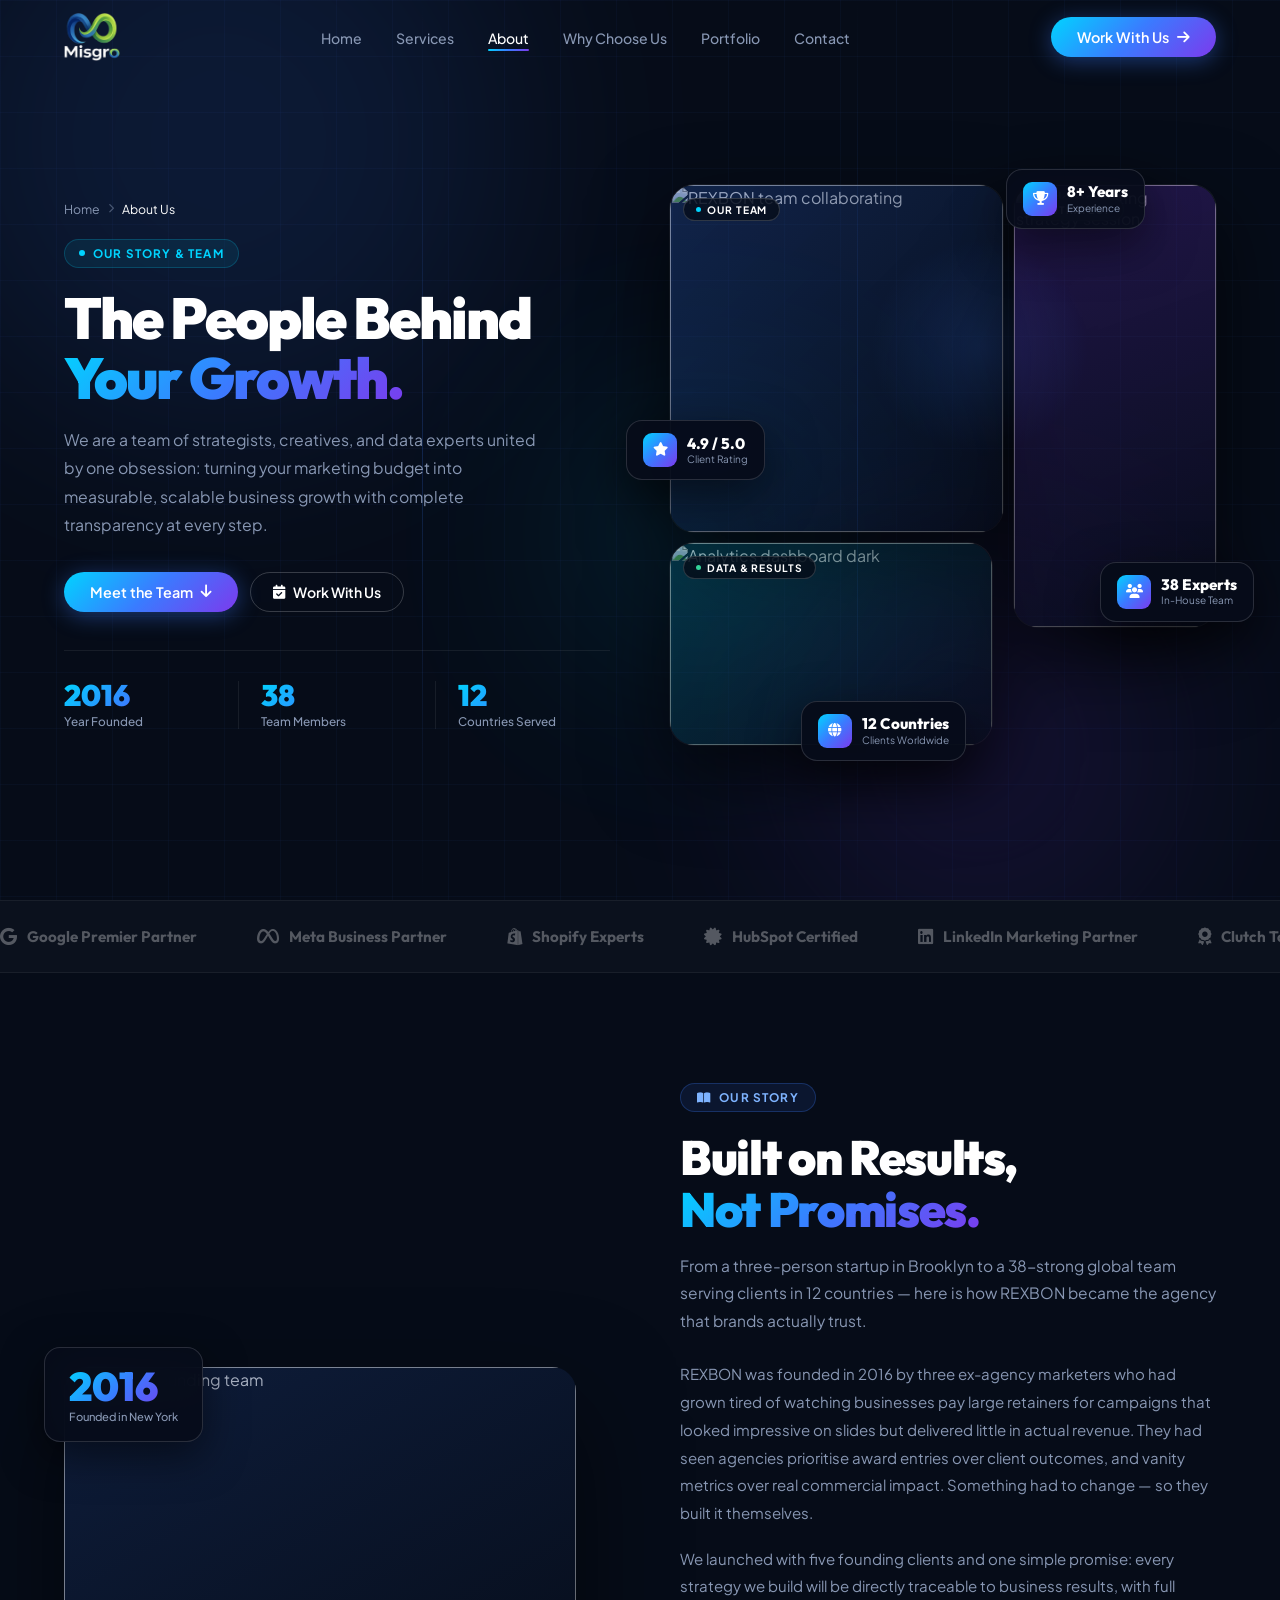
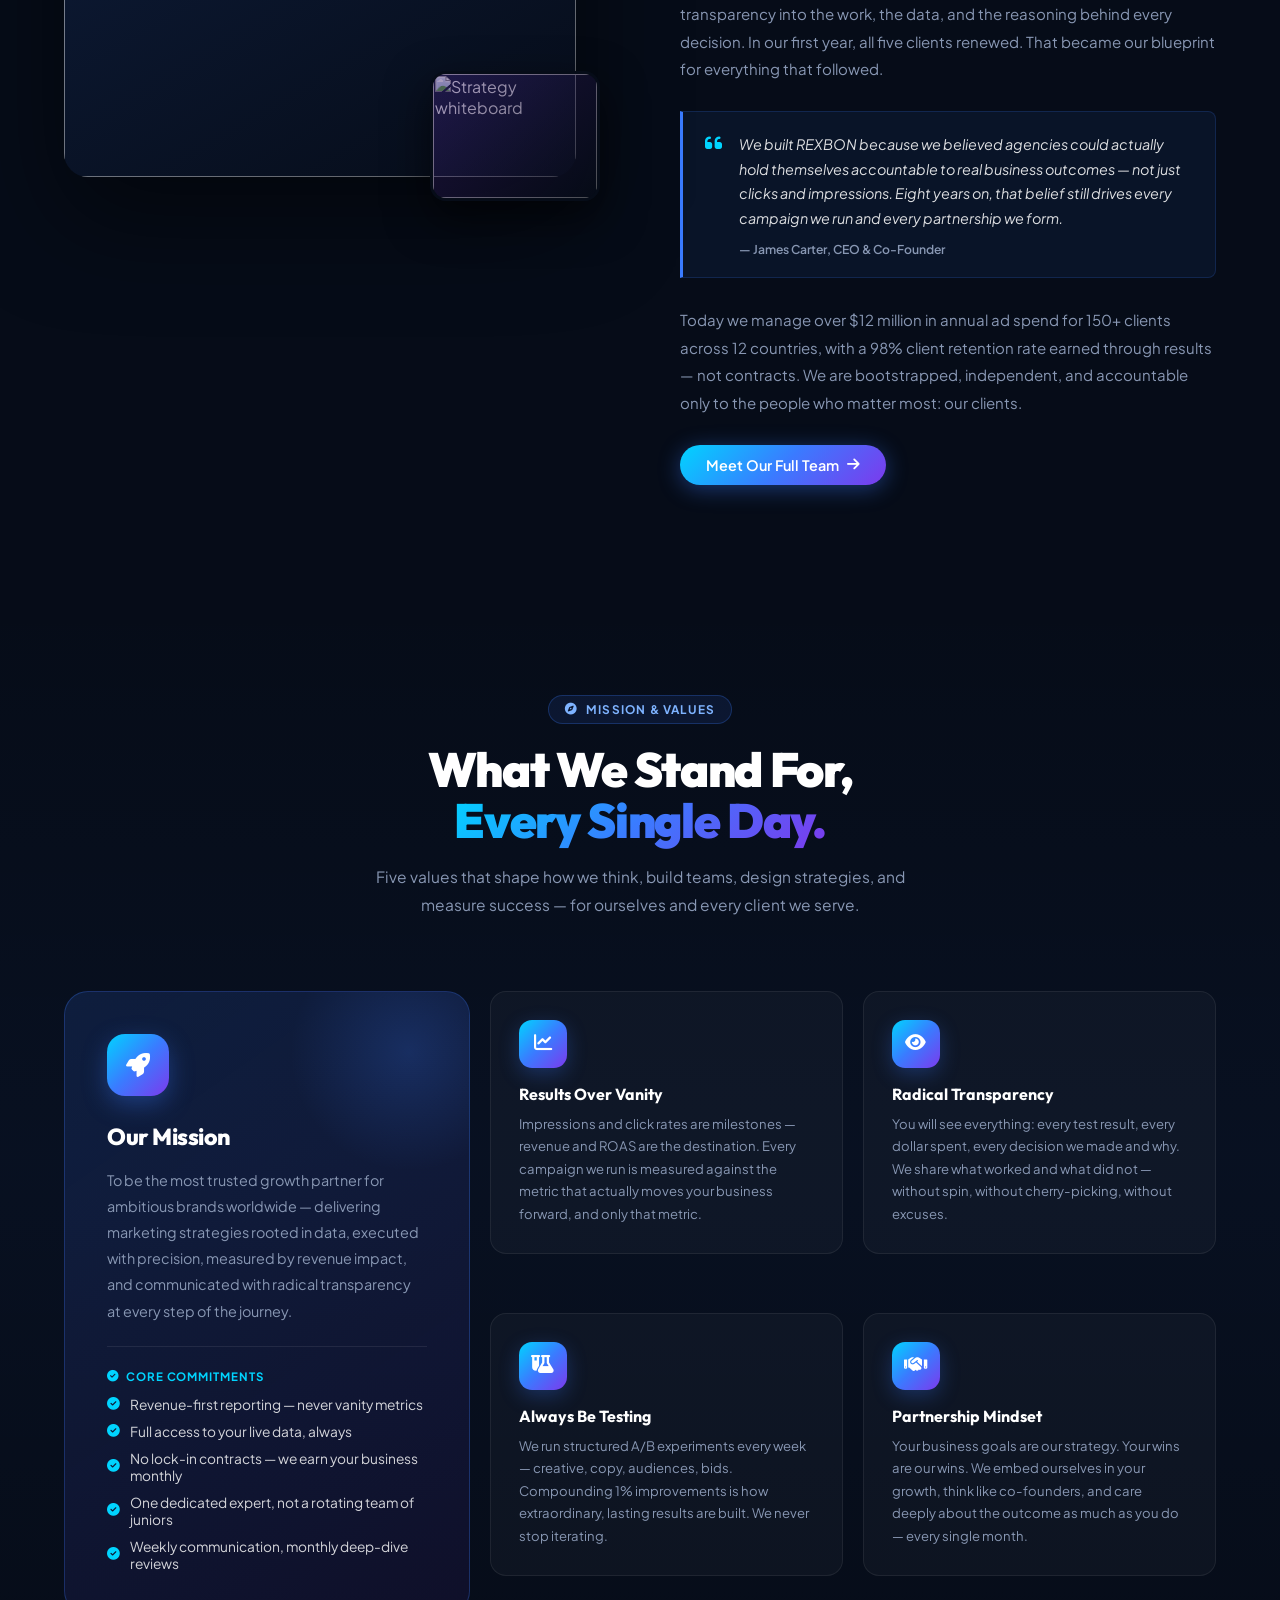
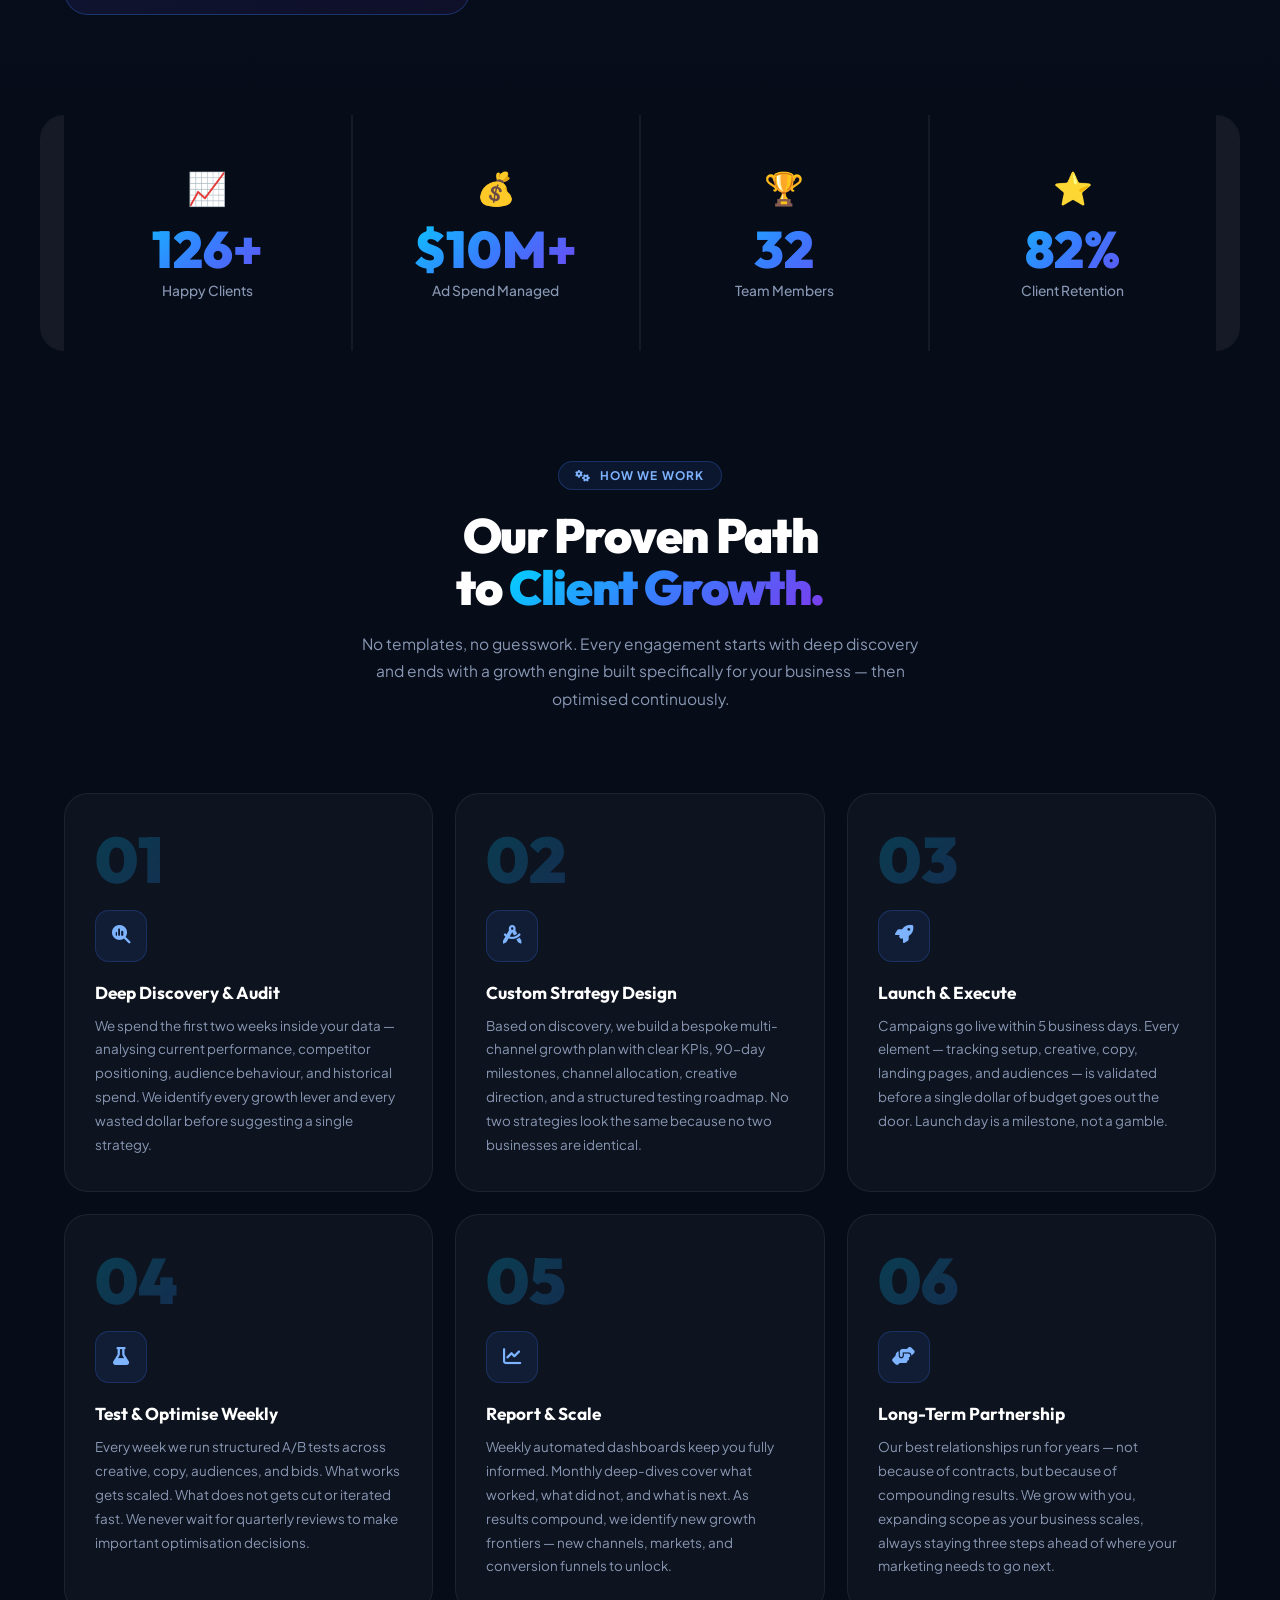
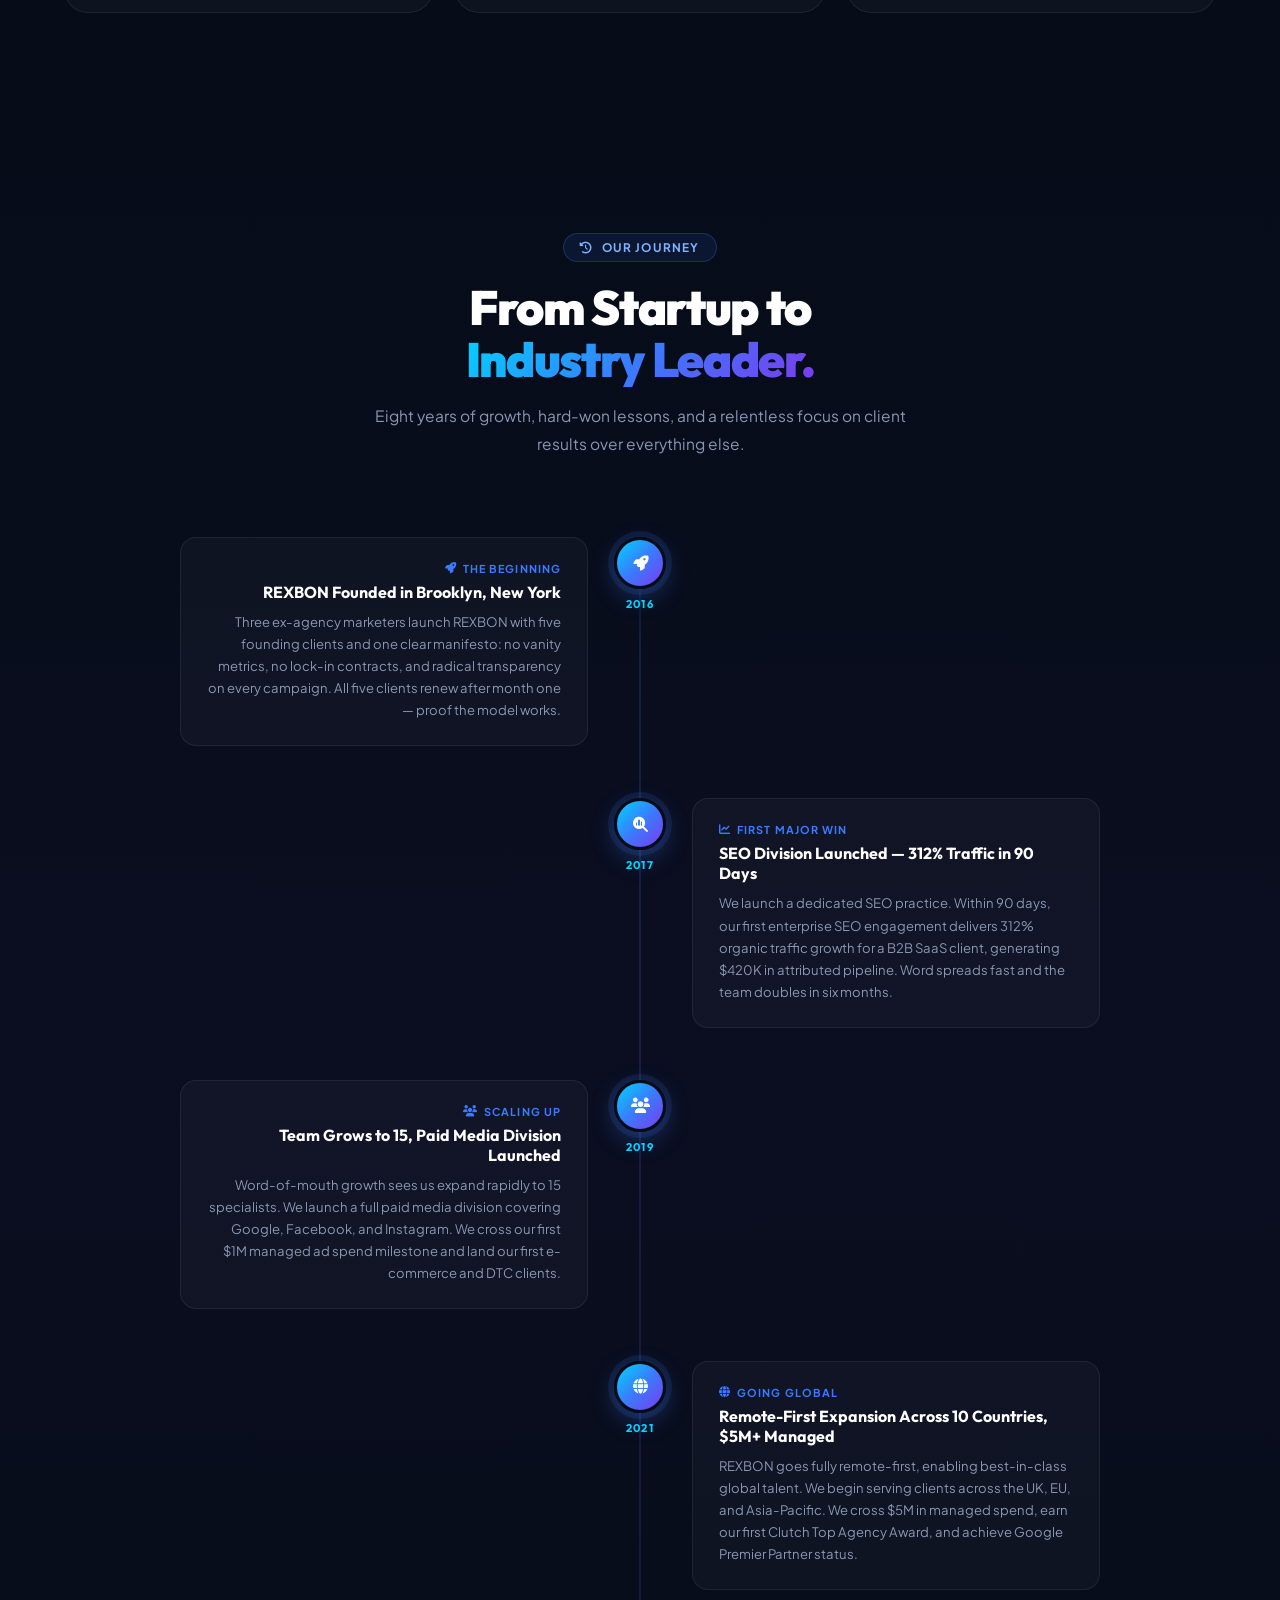
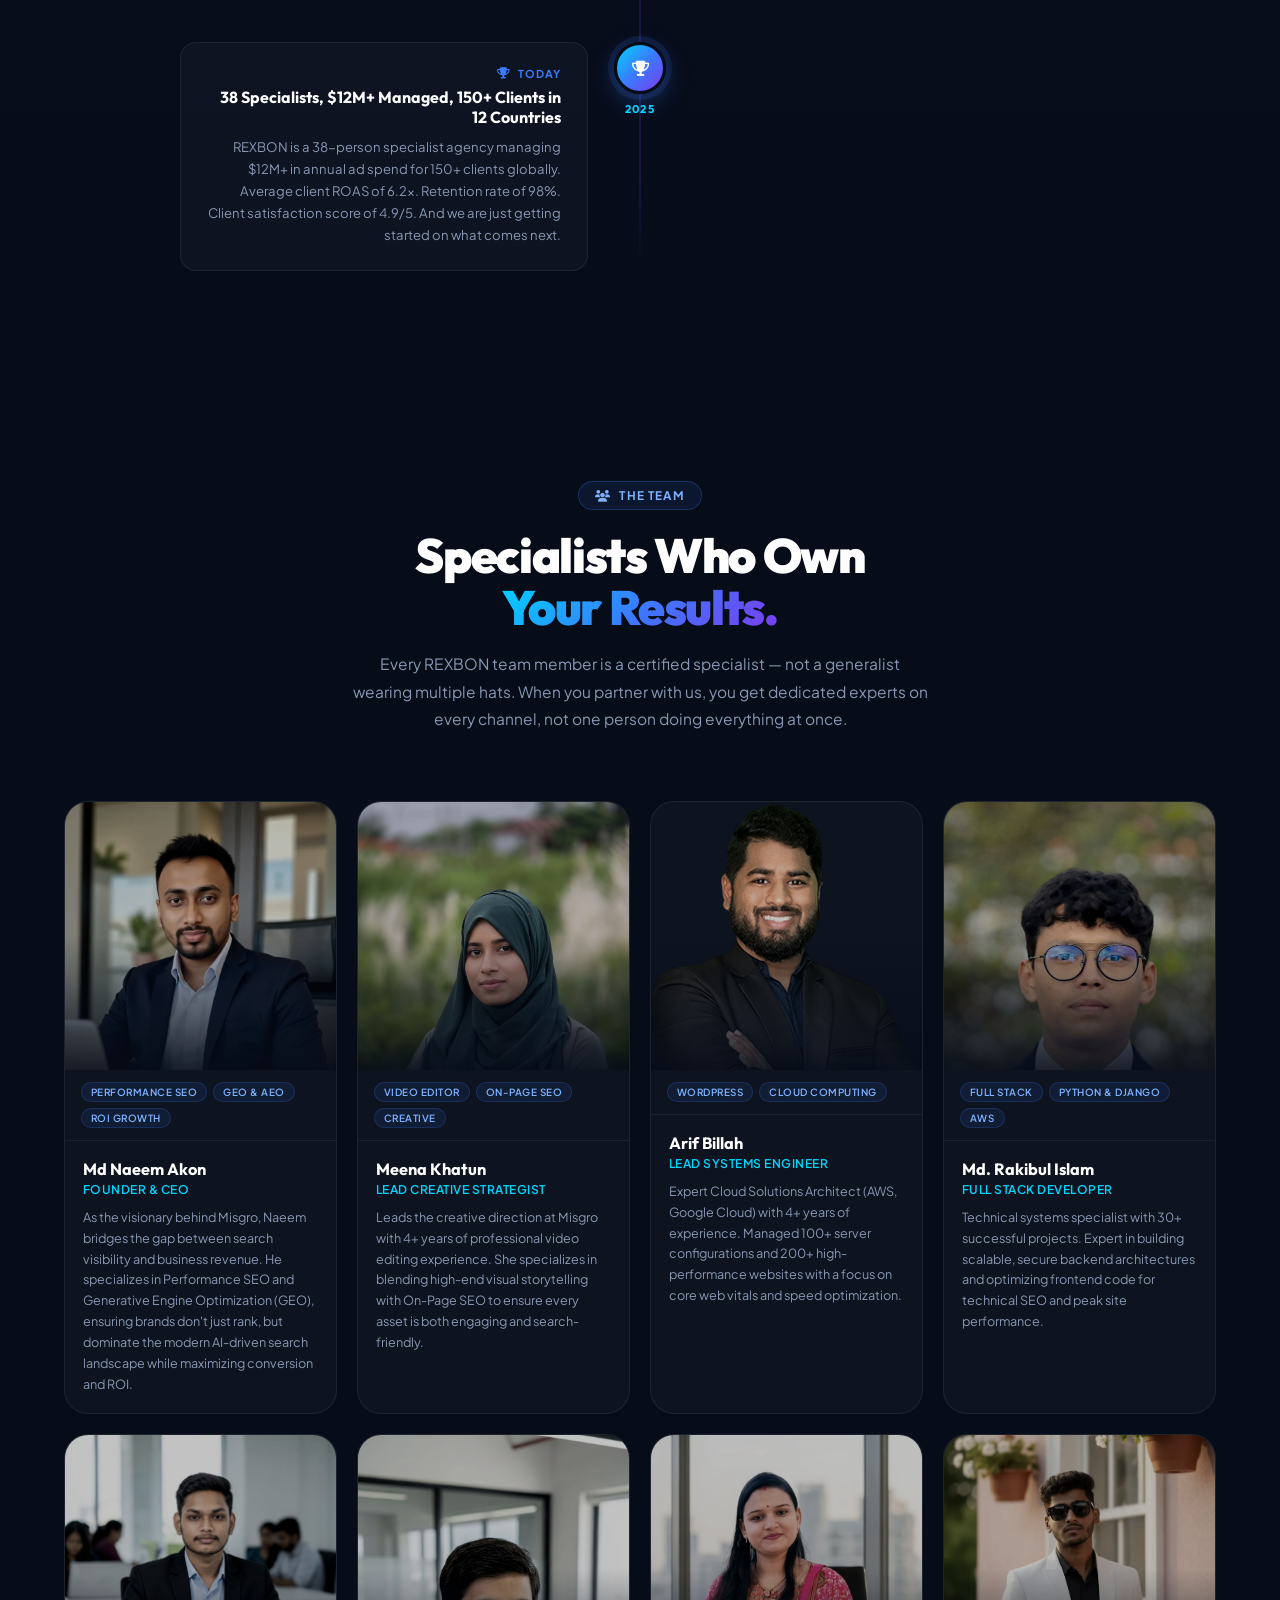
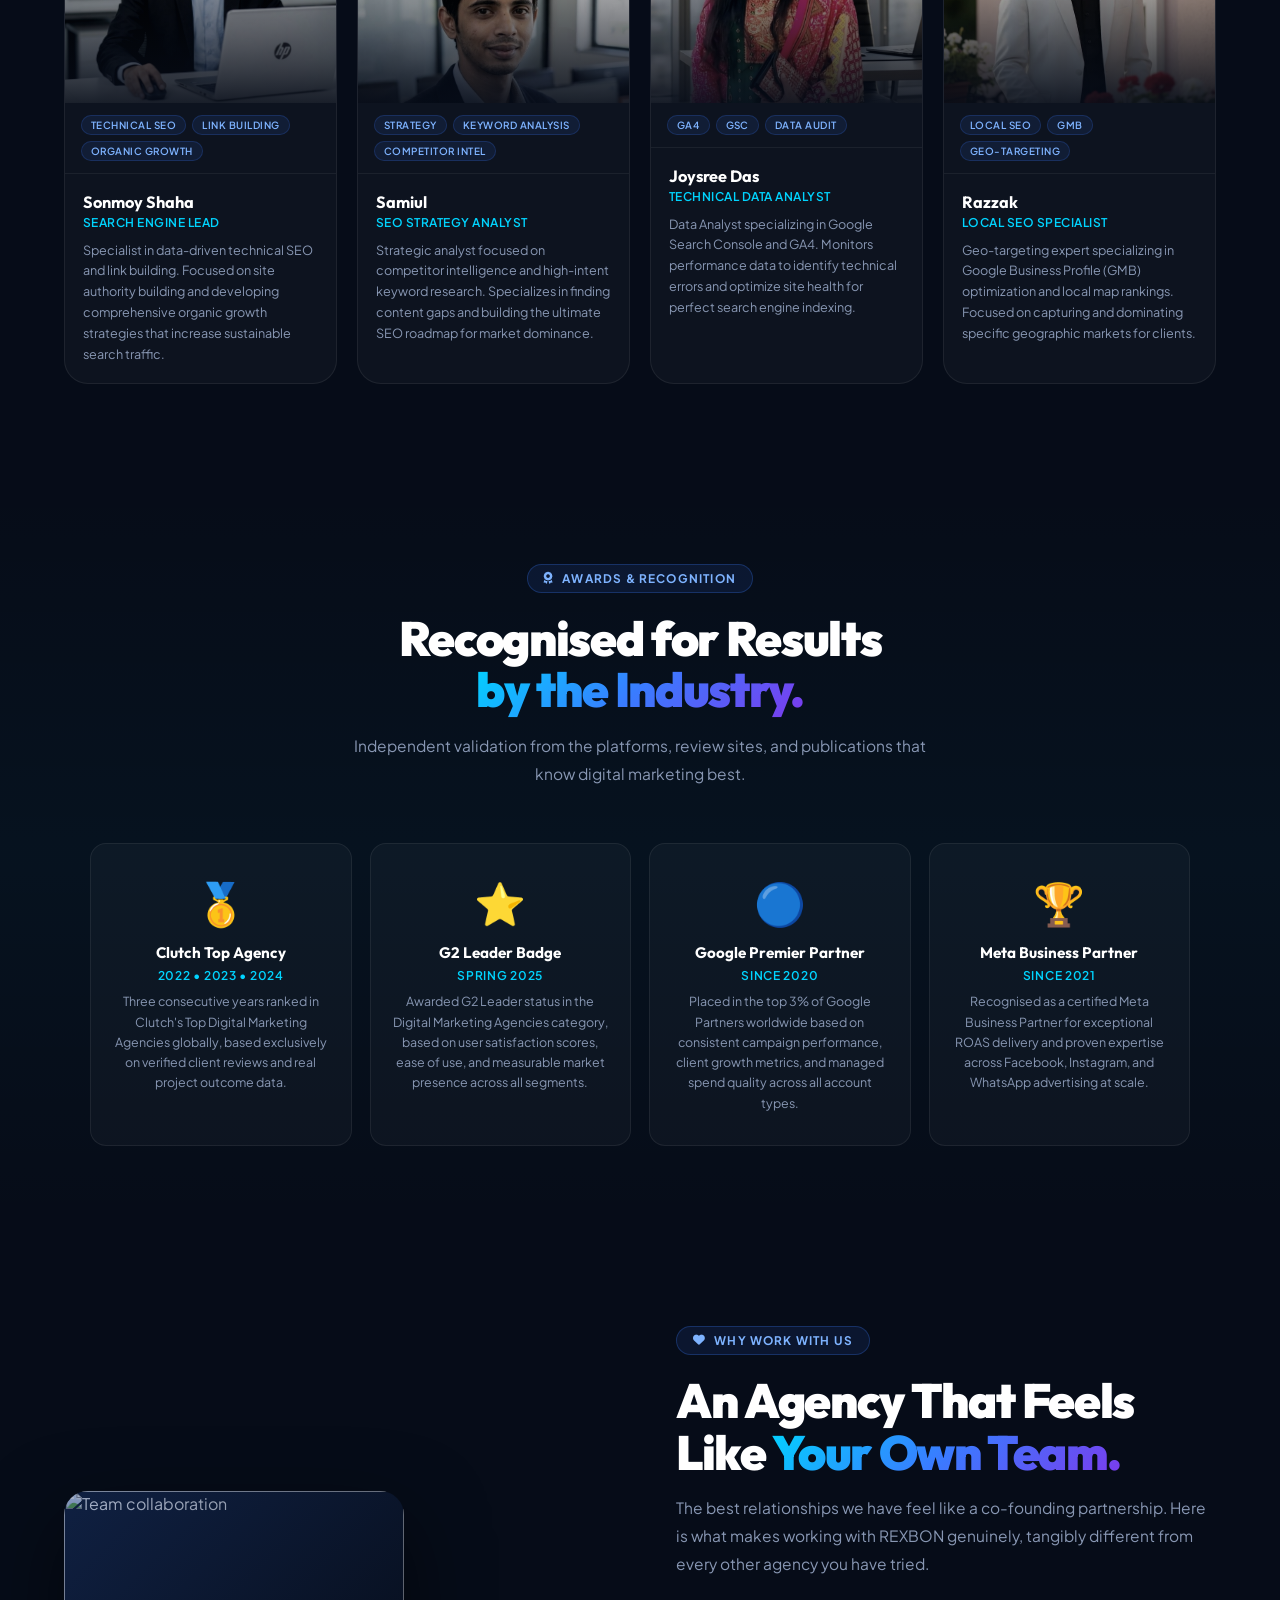
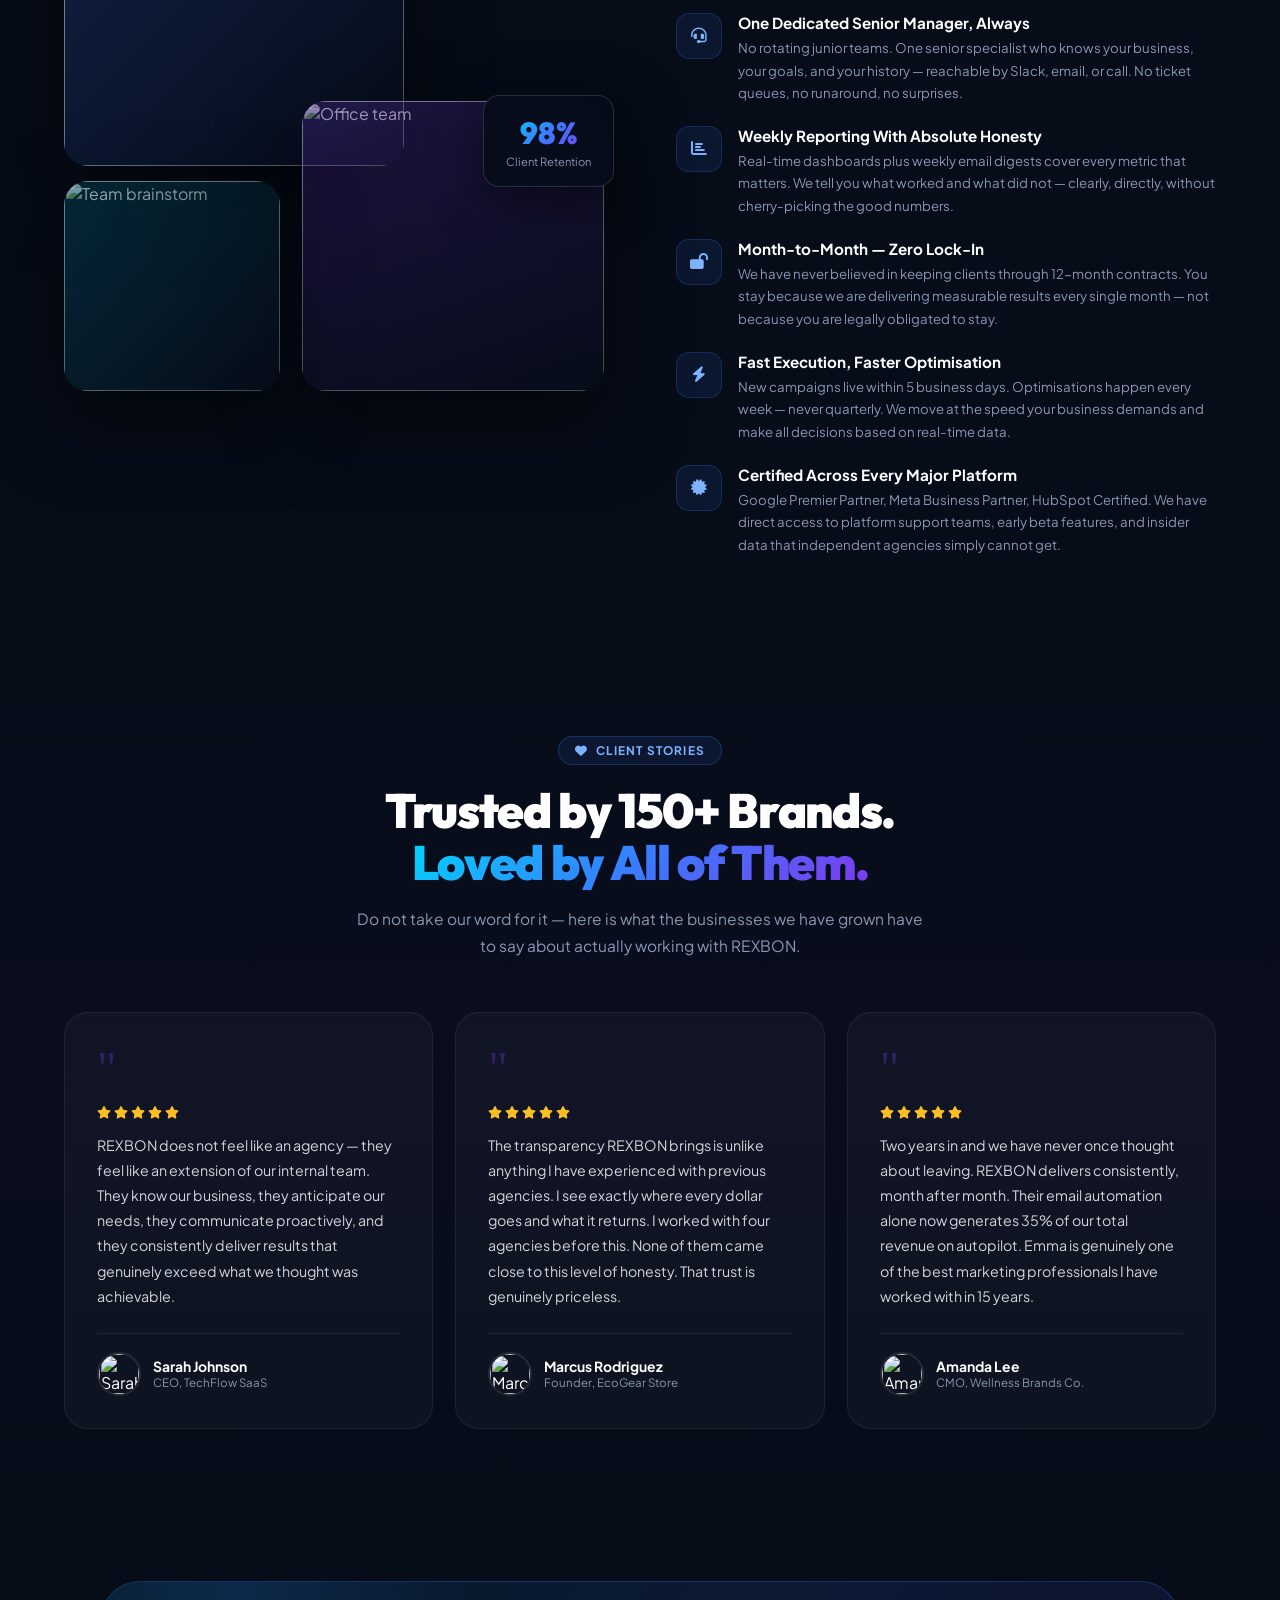
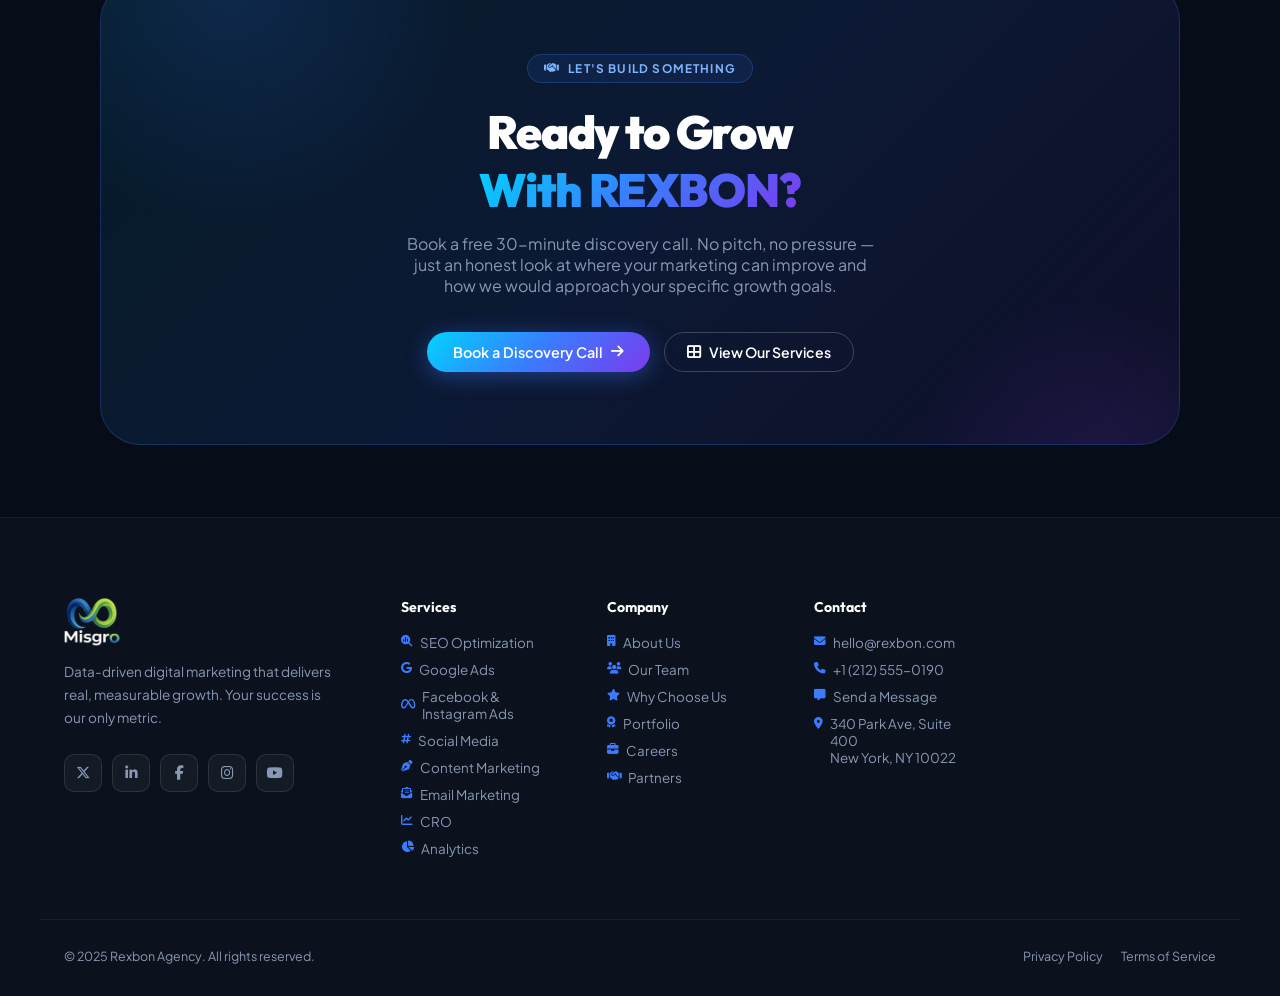
==== commit aa04002d: "Manual update" ====
--- a/about.html
+++ b/about.html
@@ -1,4 +1,3 @@
-[Resource from github at repo://arifbillahcse/digital-marketing-agency-2/sha/49742ad373fb952af1c9b532622a333d7b8a0030/contents/about.php] <!DOCTYPE html>
 <html lang="en">
 <head>
 <meta charset="UTF-8"/>
@@ -403,7 +402,7 @@
 <!-- ══════════════ NAVBAR ══════════════ -->
 <nav id="nav">
   <div class="nav-in">
-    <a href="index.html" class="logo-link"><img src="rexbon-logo.svg" alt="Rexbon" class="logo-img"/></a>
+    <a href="index.html" class="logo-link"><img src="img/misgro.png" alt="Rexbon" class="logo-img"/></a>
     <ul class="nav-l">
       <li><a href="index.html">Home</a></li>
       <li><a href="services.html">Services</a></li>
@@ -950,7 +949,7 @@
 <footer>
   <div class="ft wrap">
     <div class="fb">
-      <a href="index.html" class="logo-link"><img src="rexbon-logo.svg" alt="Rexbon" class="logo-img"/></a>
+      <a href="index.html" class="logo-link"><img src="img/misgro.png" alt="Rexbon" class="logo-img"/></a>
       <p>Data-driven digital marketing that delivers real, measurable growth. Your success is our only metric.</p>
       <div class="fsocs">
         <a href="#" class="fsoc" aria-label="X Twitter"><i class="fab fa-x-twitter"></i></a>
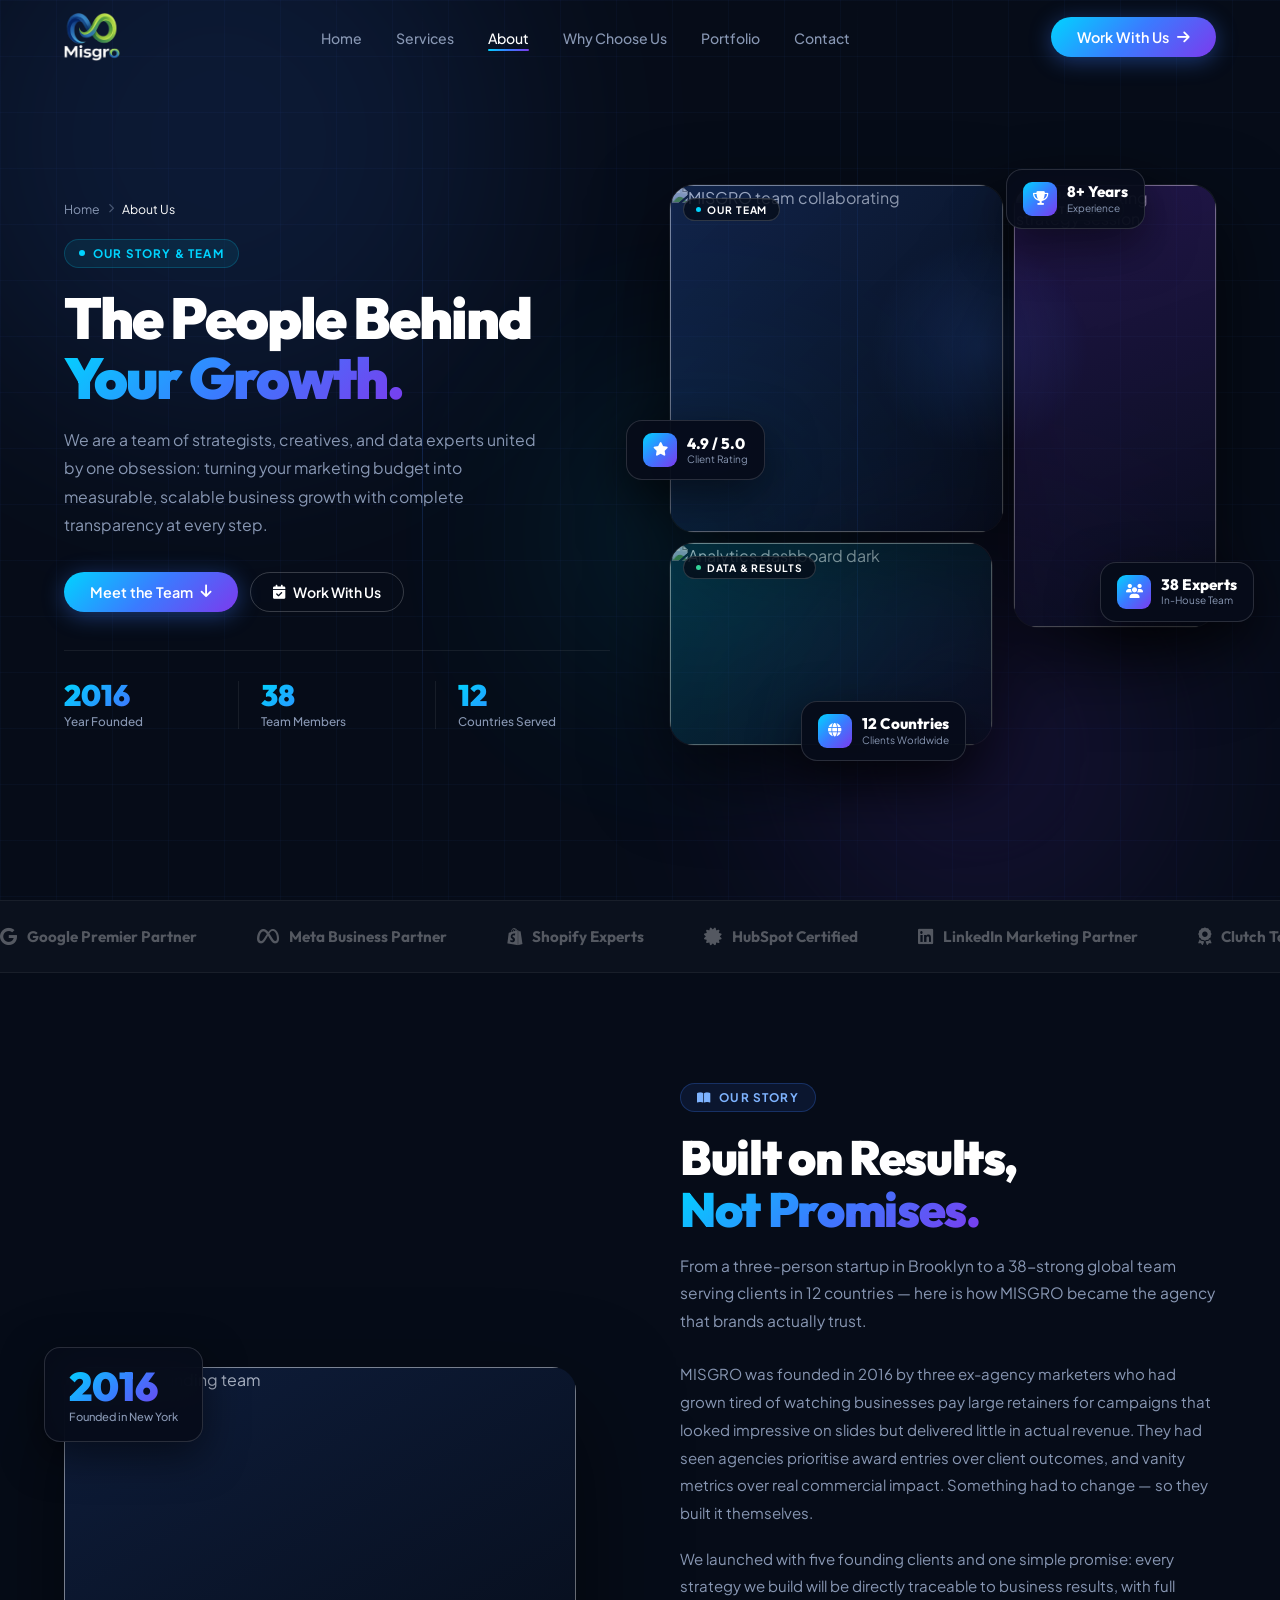
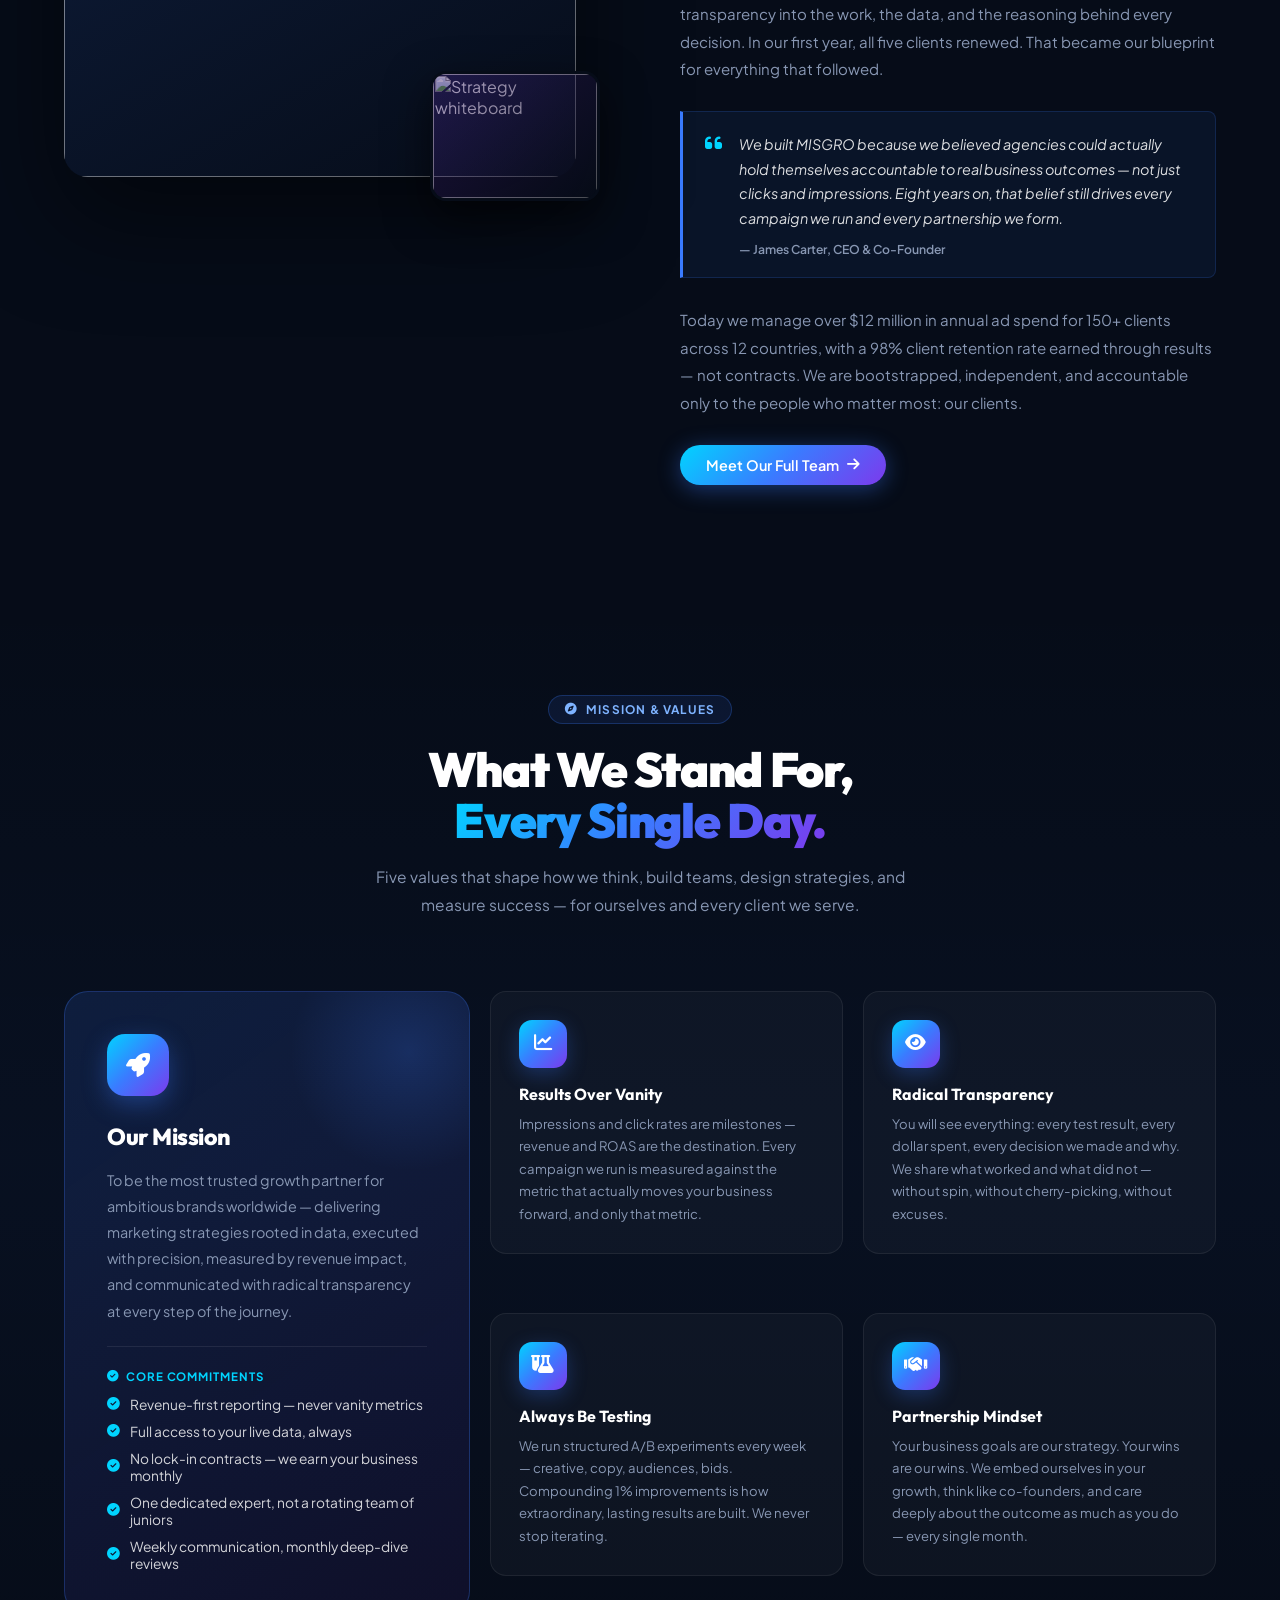
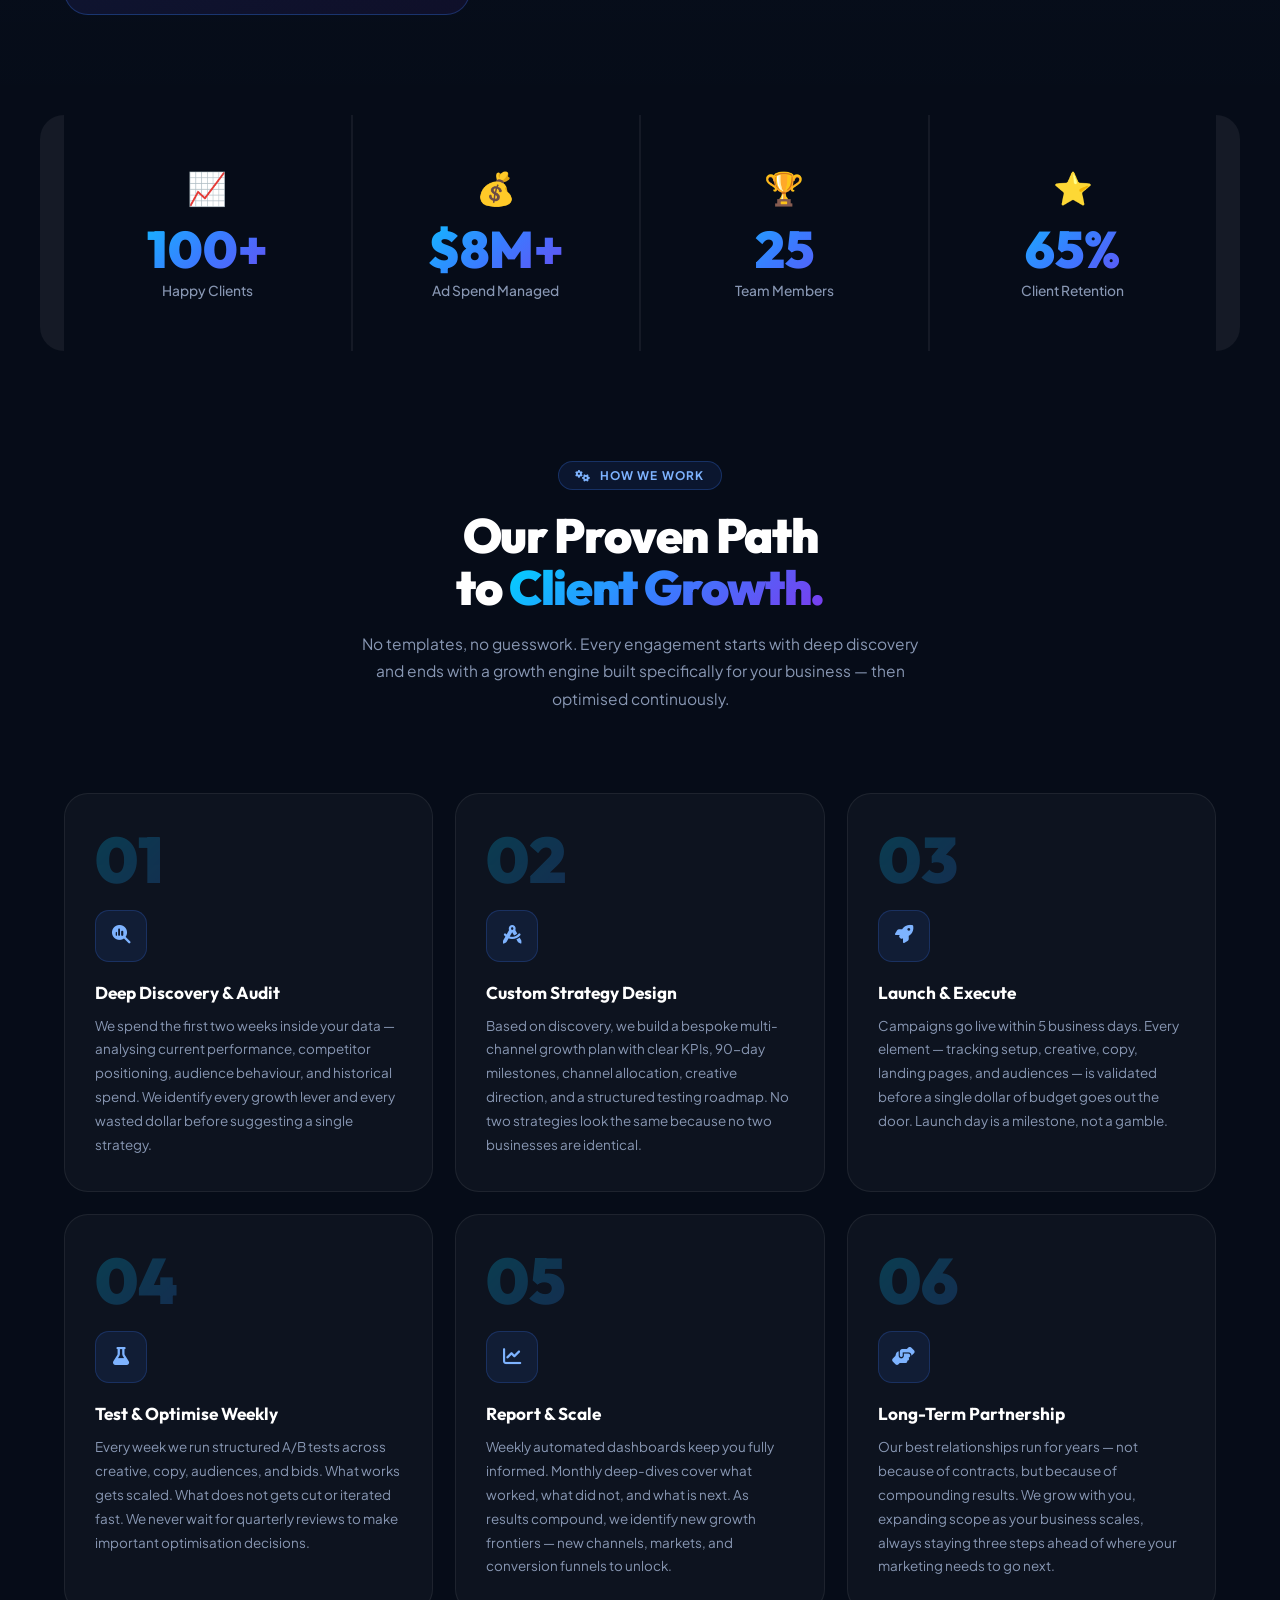
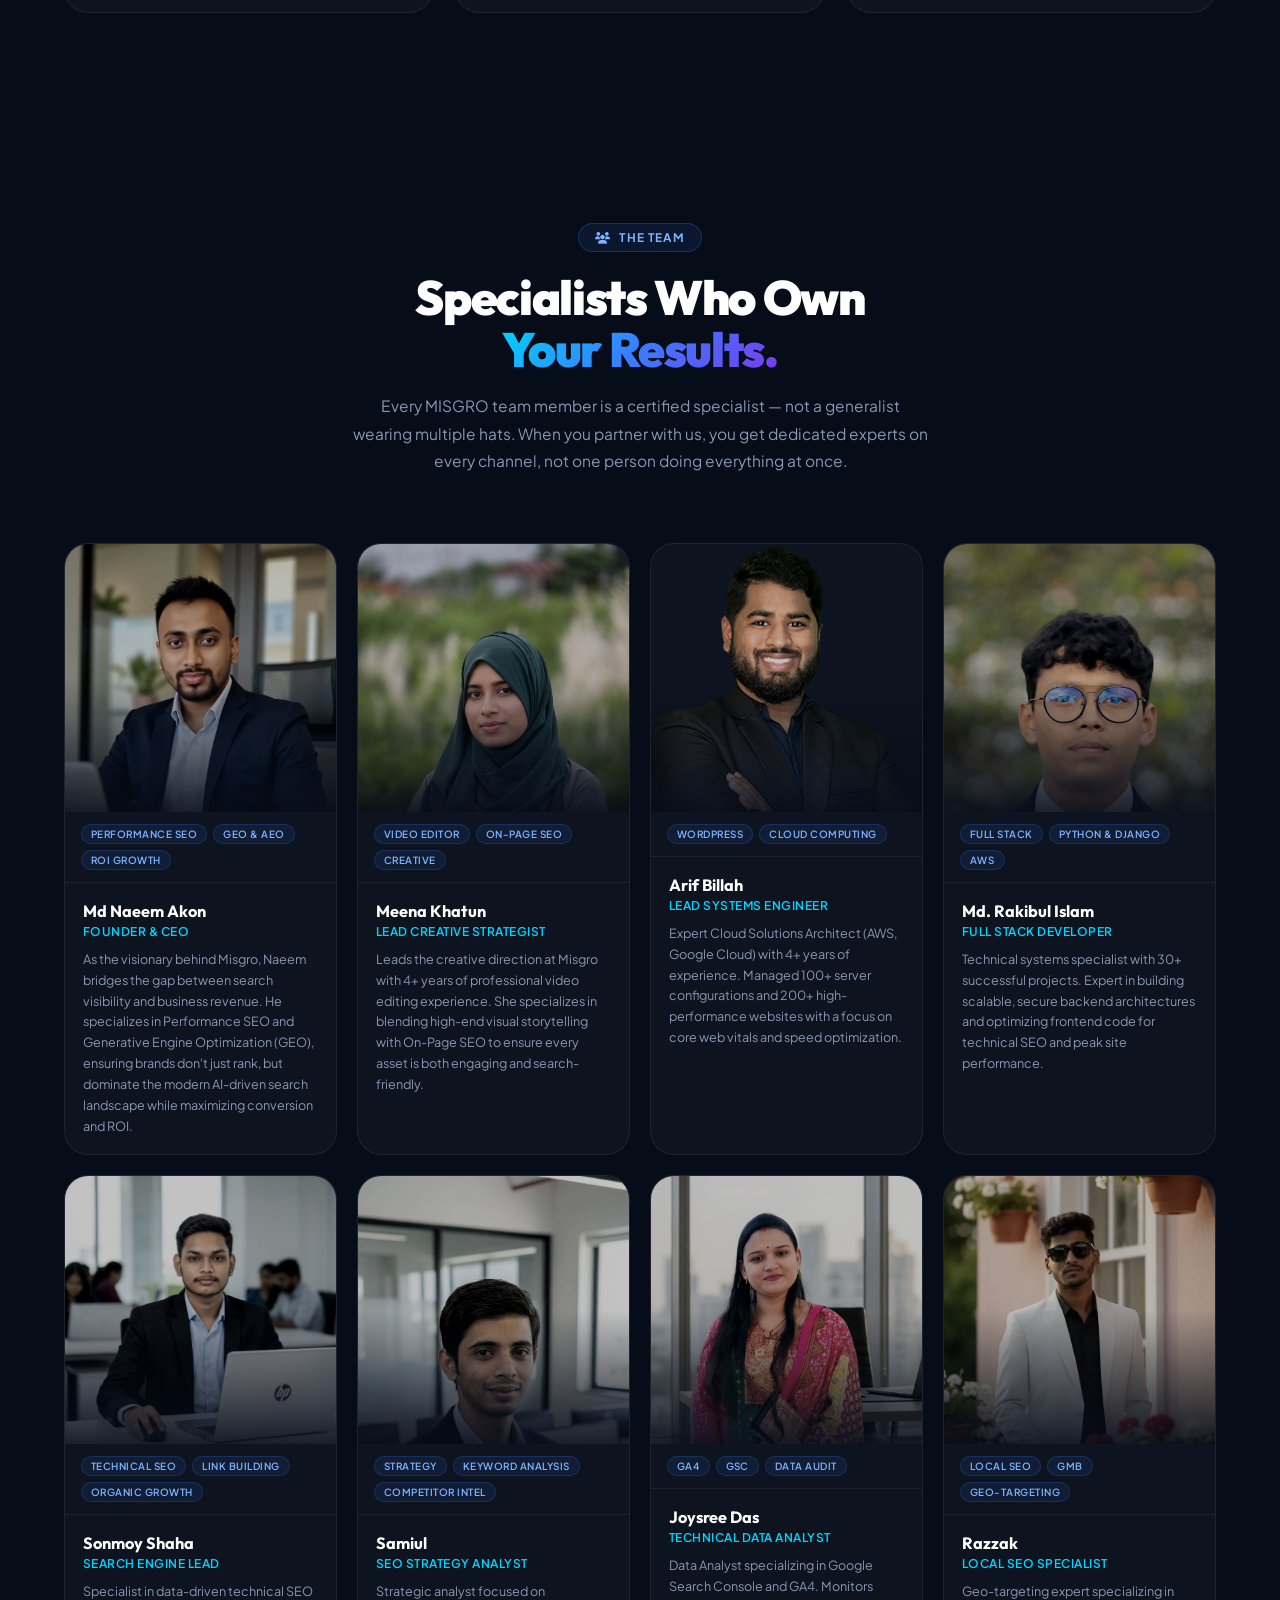
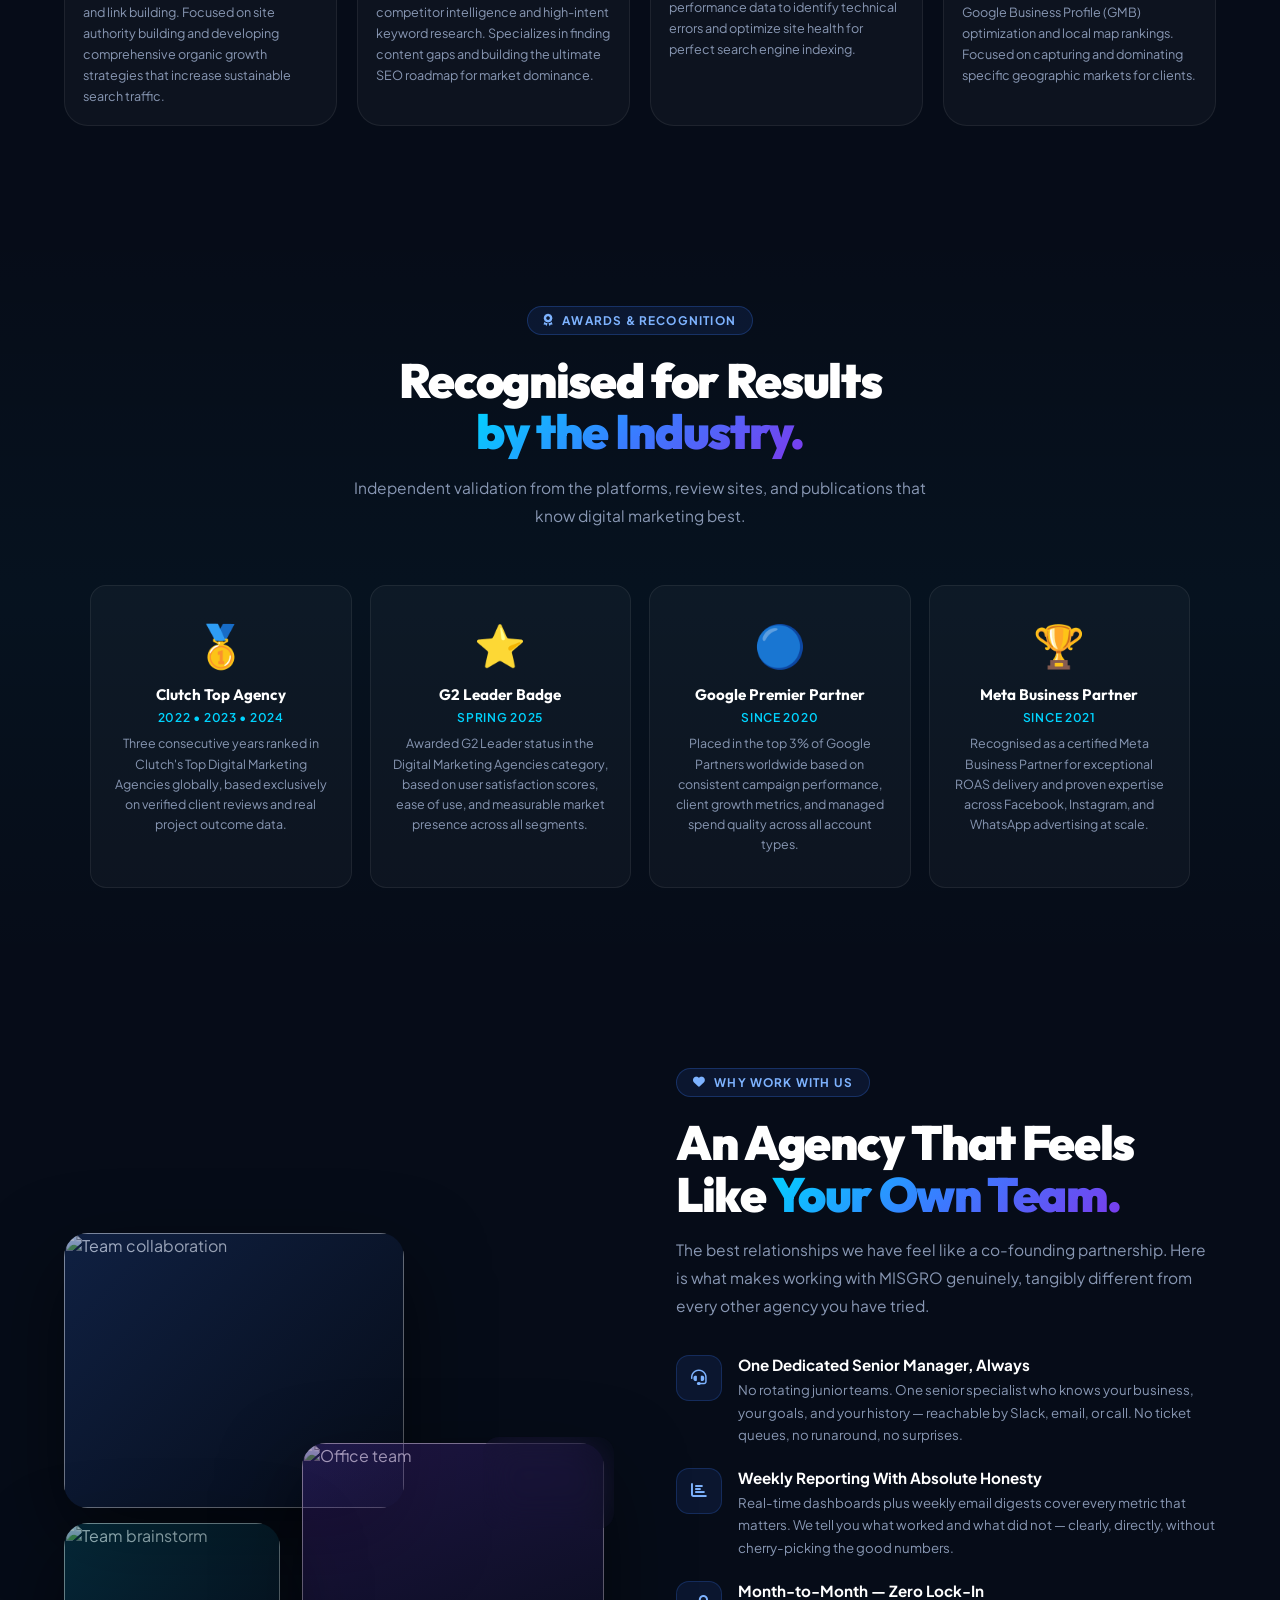
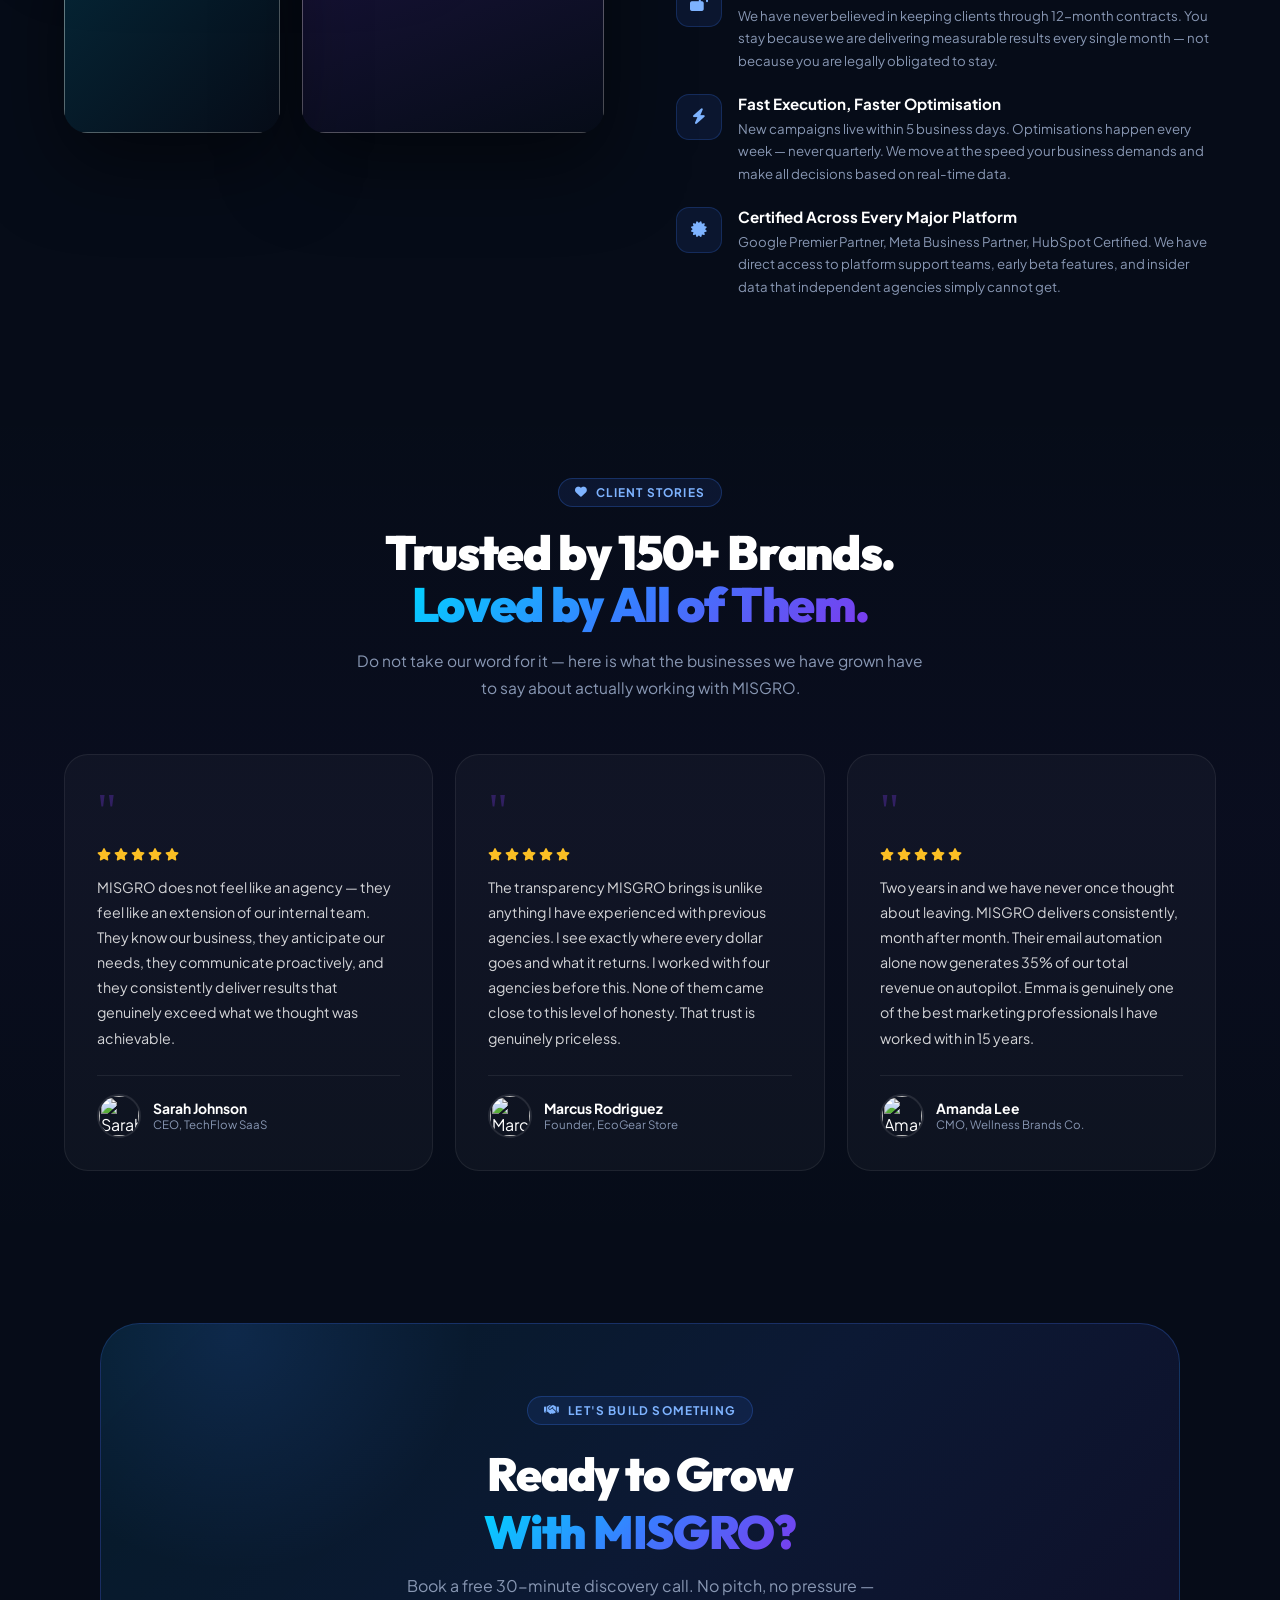
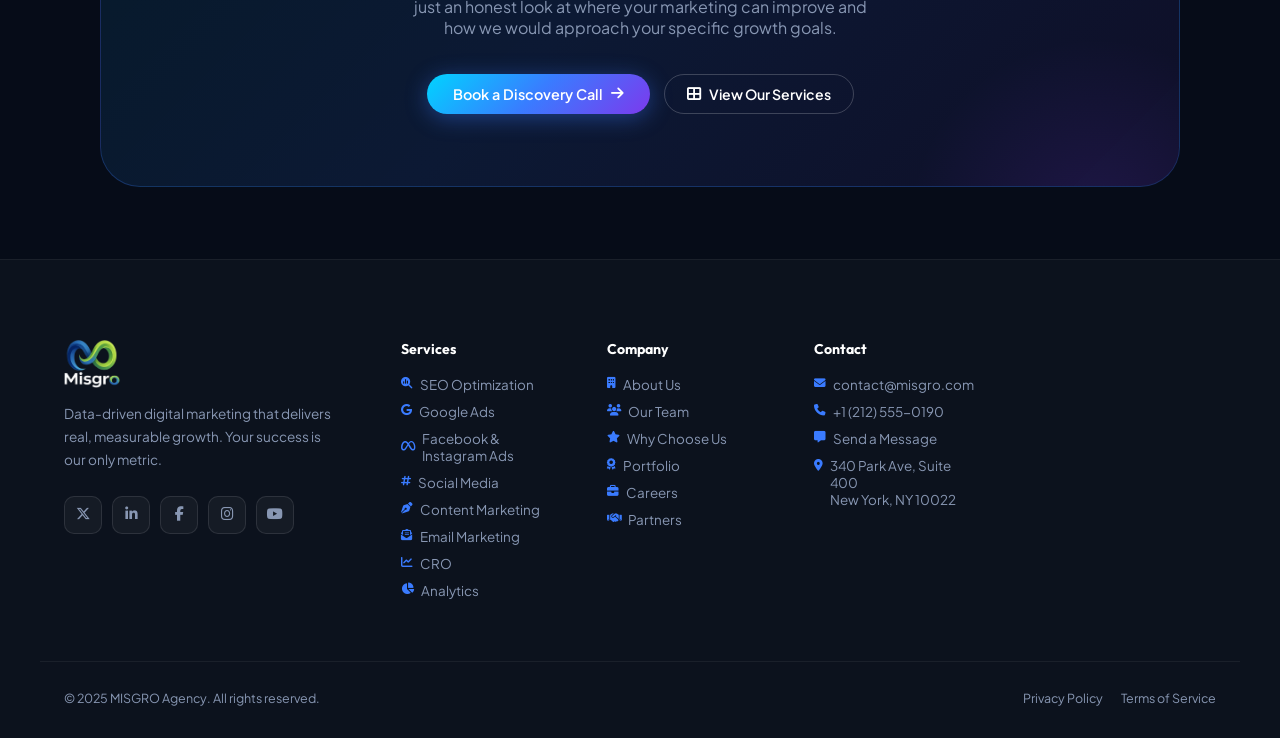
==== commit 5531ae1a: "page issue frix" ====
--- a/about.html
+++ b/about.html
@@ -2,8 +2,8 @@
 <head>
 <meta charset="UTF-8"/>
 <meta name="viewport" content="width=device-width, initial-scale=1.0"/>
-<title>About Us – REXBON Digital Marketing Agency</title>
-<meta name="description" content="Meet the people, mission, and values behind REXBON — built on transparency, results, and genuine client partnerships since 2016."/>
+<title>About Us – MISGRO Digital Marketing Agency</title>
+<meta name="description" content="Meet the people, mission, and values behind MISGRO — built on transparency, results, and genuine client partnerships since 2016."/>
 <link rel="preconnect" href="https://fonts.googleapis.com"/>
 <link rel="preconnect" href="https://fonts.gstatic.com" crossorigin/>
 <link href="https://fonts.googleapis.com/css2?family=Outfit:wght@300;400;500;600;700;800;900&family=Plus+Jakarta+Sans:ital,wght@0,300;0,400;0,500;0,600;0,700;0,800;1,400&display=swap" rel="stylesheet"/>
@@ -402,7 +402,7 @@
 <!-- ══════════════ NAVBAR ══════════════ -->
 <nav id="nav">
   <div class="nav-in">
-    <a href="index.html" class="logo-link"><img src="img/misgro.png" alt="Rexbon" class="logo-img"/></a>
+    <a href="index.html" class="logo-link"><img src="img/misgro.png" alt="MISGRO" class="logo-img"/></a>
     <ul class="nav-l">
       <li><a href="index.html">Home</a></li>
       <li><a href="services.html">Services</a></li>
@@ -448,7 +448,7 @@
       <!-- Image A: top-left large — dark team office -->
       <div class="hv-block hva">
         <div class="hv-chip"><span class="cdot" style="background:var(--c1)"></span> Our Team</div>
-        <img src="https://images.unsplash.com/photo-1600880292203-757bb62b4baf?w=900&h=700&q=90&auto=format&fit=crop&crop=center" alt="REXBON team collaborating" loading="eager"/>
+        <img src="https://images.unsplash.com/photo-1600880292203-757bb62b4baf?w=900&h=700&q=90&auto=format&fit=crop&crop=center" alt="MISGRO team collaborating" loading="eager"/>
         <div class="hv-ov"></div>
       </div>
       <!-- Image B: tall right — dark strategy -->
@@ -499,7 +499,7 @@
   <div class="story-in wrap">
     <div class="story-vis rv">
       <div class="s-main">
-        <img src="https://images.unsplash.com/photo-1522202176988-66273c2fd55f?w=900&h=720&q=88&auto=format&fit=crop&crop=center" alt="REXBON founding team" loading="lazy"/>
+        <img src="https://images.unsplash.com/photo-1522202176988-66273c2fd55f?w=900&h=720&q=88&auto=format&fit=crop&crop=center" alt="MISGRO founding team" loading="lazy"/>
         <div class="s-main-ov"></div>
       </div>
       <div class="s-sm">
@@ -511,13 +511,13 @@
     <div class="sc rv">
       <div class="chip"><i class="fas fa-book-open"></i> Our Story</div>
       <h2 class="h2">Built on Results,<br/><span class="gt">Not Promises.</span></h2>
-      <p class="sub" style="margin:16px 0 26px">From a three-person startup in Brooklyn to a 38-strong global team serving clients in 12 countries — here is how REXBON became the agency that brands actually trust.</p>
-      <p class="sbody">REXBON was founded in 2016 by three ex-agency marketers who had grown tired of watching businesses pay large retainers for campaigns that looked impressive on slides but delivered little in actual revenue. They had seen agencies prioritise award entries over client outcomes, and vanity metrics over real commercial impact. Something had to change — so they built it themselves.</p>
+      <p class="sub" style="margin:16px 0 26px">From a three-person startup in Brooklyn to a 38-strong global team serving clients in 12 countries — here is how MISGRO became the agency that brands actually trust.</p>
+      <p class="sbody">MISGRO was founded in 2016 by three ex-agency marketers who had grown tired of watching businesses pay large retainers for campaigns that looked impressive on slides but delivered little in actual revenue. They had seen agencies prioritise award entries over client outcomes, and vanity metrics over real commercial impact. Something had to change — so they built it themselves.</p>
       <p class="sbody">We launched with five founding clients and one simple promise: every strategy we build will be directly traceable to business results, with full transparency into the work, the data, and the reasoning behind every decision. In our first year, all five clients renewed. That became our blueprint for everything that followed.</p>
       <div class="squote">
         <i class="fas fa-quote-left"></i>
         <div>
-          <p>We built REXBON because we believed agencies could actually hold themselves accountable to real business outcomes — not just clicks and impressions. Eight years on, that belief still drives every campaign we run and every partnership we form.</p>
+          <p>We built MISGRO because we believed agencies could actually hold themselves accountable to real business outcomes — not just clicks and impressions. Eight years on, that belief still drives every campaign we run and every partnership we form.</p>
           <cite>&#8212; James Carter, CEO &amp; Co-Founder</cite>
         </div>
       </div>
@@ -633,43 +633,7 @@
   </div>
 </section>
 
-<!-- ═══ TIMELINE ═══ -->
-<section class="tlsec">
-  <div class="wrap">
-    <div class="tlhead rv">
-      <div class="chip"><i class="fas fa-clock-rotate-left"></i> Our Journey</div>
-      <h2 class="h2">From Startup to<br/><span class="gt">Industry Leader.</span></h2>
-      <p class="sub" style="margin:16px auto 0">Eight years of growth, hard-won lessons, and a relentless focus on client results over everything else.</p>
-    </div>
-    <div class="tl">
-      <div class="tlr rv">
-        <div class="tll"><div class="tlbox"><div class="tltag"><i class="fas fa-rocket"></i> The Beginning</div><div class="tlt">REXBON Founded in Brooklyn, New York</div><div class="tlb">Three ex-agency marketers launch REXBON with five founding clients and one clear manifesto: no vanity metrics, no lock-in contracts, and radical transparency on every campaign. All five clients renew after month one — proof the model works.</div></div></div>
-        <div class="tlc"><div class="tldot"><i class="fas fa-rocket"></i></div><div class="tly">2016</div></div>
-        <div class="tle"></div>
-      </div>
-      <div class="tlr even rv">
-        <div class="tle"></div>
-        <div class="tlc"><div class="tldot"><i class="fas fa-magnifying-glass-chart"></i></div><div class="tly">2017</div></div>
-        <div class="tlr2"><div class="tlbox"><div class="tltag"><i class="fas fa-chart-line"></i> First Major Win</div><div class="tlt">SEO Division Launched — 312% Traffic in 90 Days</div><div class="tlb">We launch a dedicated SEO practice. Within 90 days, our first enterprise SEO engagement delivers 312% organic traffic growth for a B2B SaaS client, generating $420K in attributed pipeline. Word spreads fast and the team doubles in six months.</div></div></div>
-      </div>
-      <div class="tlr rv">
-        <div class="tll"><div class="tlbox"><div class="tltag"><i class="fas fa-users"></i> Scaling Up</div><div class="tlt">Team Grows to 15, Paid Media Division Launched</div><div class="tlb">Word-of-mouth growth sees us expand rapidly to 15 specialists. We launch a full paid media division covering Google, Facebook, and Instagram. We cross our first $1M managed ad spend milestone and land our first e-commerce and DTC clients.</div></div></div>
-        <div class="tlc"><div class="tldot"><i class="fas fa-users"></i></div><div class="tly">2019</div></div>
-        <div class="tle"></div>
-      </div>
-      <div class="tlr even rv">
-        <div class="tle"></div>
-        <div class="tlc"><div class="tldot"><i class="fas fa-globe"></i></div><div class="tly">2021</div></div>
-        <div class="tlr2"><div class="tlbox"><div class="tltag"><i class="fas fa-globe"></i> Going Global</div><div class="tlt">Remote-First Expansion Across 10 Countries, $5M+ Managed</div><div class="tlb">REXBON goes fully remote-first, enabling best-in-class global talent. We begin serving clients across the UK, EU, and Asia-Pacific. We cross $5M in managed spend, earn our first Clutch Top Agency Award, and achieve Google Premier Partner status.</div></div></div>
-      </div>
-      <div class="tlr rv">
-        <div class="tll"><div class="tlbox"><div class="tltag"><i class="fas fa-trophy"></i> Today</div><div class="tlt">38 Specialists, $12M+ Managed, 150+ Clients in 12 Countries</div><div class="tlb">REXBON is a 38-person specialist agency managing $12M+ in annual ad spend for 150+ clients globally. Average client ROAS of 6.2x. Retention rate of 98%. Client satisfaction score of 4.9/5. And we are just getting started on what comes next.</div></div></div>
-        <div class="tlc"><div class="tldot"><i class="fas fa-trophy"></i></div><div class="tly">2025</div></div>
-        <div class="tle"></div>
-      </div>
-    </div>
-  </div>
-</section>
+
 
 <!-- ═══ TEAM ═══ -->
 <section class="team" id="team">
@@ -677,7 +641,7 @@
     <div class="thead rv">
       <div class="chip"><i class="fas fa-users"></i> The Team</div>
       <h2 class="h2">Specialists Who Own<br/><span class="gt">Your Results.</span></h2>
-      <p class="sub" style="margin:16px auto 0">Every REXBON team member is a certified specialist — not a generalist wearing multiple hats. When you partner with us, you get dedicated experts on every channel, not one person doing everything at once.</p>
+      <p class="sub" style="margin:16px auto 0">Every MISGRO team member is a certified specialist — not a generalist wearing multiple hats. When you partner with us, you get dedicated experts on every channel, not one person doing everything at once.</p>
     </div>
     <div class="tgrid">
       <div class="tcard rv">
@@ -863,7 +827,7 @@
     <div class="cult-content rv">
       <div class="chip"><i class="fas fa-heart"></i> Why Work With Us</div>
       <h2 class="h2">An Agency That Feels<br/>Like <span class="gt">Your Own Team.</span></h2>
-      <p class="sub" style="margin:16px 0 36px">The best relationships we have feel like a co-founding partnership. Here is what makes working with REXBON genuinely, tangibly different from every other agency you have tried.</p>
+      <p class="sub" style="margin:16px 0 36px">The best relationships we have feel like a co-founding partnership. Here is what makes working with MISGRO genuinely, tangibly different from every other agency you have tried.</p>
       <div class="clist">
         <div class="ci">
           <div class="ci-ic"><i class="fas fa-headset"></i></div>
@@ -896,13 +860,13 @@
     <div class="testi-head rv">
       <div class="chip"><i class="fas fa-heart"></i> Client Stories</div>
       <h2 class="h2">Trusted by 150+ Brands.<br/><span class="gt">Loved by All of Them.</span></h2>
-      <p class="sub" style="margin:16px auto 0">Do not take our word for it — here is what the businesses we have grown have to say about actually working with REXBON.</p>
+      <p class="sub" style="margin:16px auto 0">Do not take our word for it — here is what the businesses we have grown have to say about actually working with MISGRO.</p>
     </div>
     <div class="testgrid">
       <div class="tc rv">
         <div class="tc-q">"</div>
         <div class="tc-stars"><i class="fas fa-star"></i><i class="fas fa-star"></i><i class="fas fa-star"></i><i class="fas fa-star"></i><i class="fas fa-star"></i></div>
-        <p class="tc-txt">REXBON does not feel like an agency — they feel like an extension of our internal team. They know our business, they anticipate our needs, they communicate proactively, and they consistently deliver results that genuinely exceed what we thought was achievable.</p>
+        <p class="tc-txt">MISGRO does not feel like an agency — they feel like an extension of our internal team. They know our business, they anticipate our needs, they communicate proactively, and they consistently deliver results that genuinely exceed what we thought was achievable.</p>
         <div class="tc-au">
           <div class="tc-av"><img src="https://images.unsplash.com/photo-1494790108377-be9c29b29330?w=100&h=100&q=85&auto=format&fit=crop&crop=faces" alt="Sarah Johnson" loading="lazy"/></div>
           <div><div class="tc-n">Sarah Johnson</div><div class="tc-c">CEO, TechFlow SaaS</div></div>
@@ -911,7 +875,7 @@
       <div class="tc rv">
         <div class="tc-q">"</div>
         <div class="tc-stars"><i class="fas fa-star"></i><i class="fas fa-star"></i><i class="fas fa-star"></i><i class="fas fa-star"></i><i class="fas fa-star"></i></div>
-        <p class="tc-txt">The transparency REXBON brings is unlike anything I have experienced with previous agencies. I see exactly where every dollar goes and what it returns. I worked with four agencies before this. None of them came close to this level of honesty. That trust is genuinely priceless.</p>
+        <p class="tc-txt">The transparency MISGRO brings is unlike anything I have experienced with previous agencies. I see exactly where every dollar goes and what it returns. I worked with four agencies before this. None of them came close to this level of honesty. That trust is genuinely priceless.</p>
         <div class="tc-au">
           <div class="tc-av"><img src="https://images.unsplash.com/photo-1507003211169-0a1dd7228f2d?w=100&h=100&q=85&auto=format&fit=crop&crop=faces" alt="Marcus Rodriguez" loading="lazy"/></div>
           <div><div class="tc-n">Marcus Rodriguez</div><div class="tc-c">Founder, EcoGear Store</div></div>
@@ -920,7 +884,7 @@
       <div class="tc rv">
         <div class="tc-q">"</div>
         <div class="tc-stars"><i class="fas fa-star"></i><i class="fas fa-star"></i><i class="fas fa-star"></i><i class="fas fa-star"></i><i class="fas fa-star"></i></div>
-        <p class="tc-txt">Two years in and we have never once thought about leaving. REXBON delivers consistently, month after month. Their email automation alone now generates 35% of our total revenue on autopilot. Emma is genuinely one of the best marketing professionals I have worked with in 15 years.</p>
+        <p class="tc-txt">Two years in and we have never once thought about leaving. MISGRO delivers consistently, month after month. Their email automation alone now generates 35% of our total revenue on autopilot. Emma is genuinely one of the best marketing professionals I have worked with in 15 years.</p>
         <div class="tc-au">
           <div class="tc-av"><img src="https://images.unsplash.com/photo-1438761681033-6461ffad8d80?w=100&h=100&q=85&auto=format&fit=crop&crop=faces" alt="Amanda Lee" loading="lazy"/></div>
           <div><div class="tc-n">Amanda Lee</div><div class="tc-c">CMO, Wellness Brands Co.</div></div>
@@ -935,7 +899,7 @@
   <div class="cta-in rv">
     <div class="cta-c">
       <div class="chip" style="justify-content:center"><i class="fas fa-handshake"></i> Let's Build Something</div>
-      <h2 class="cta-t">Ready to Grow<br/><span class="gt">With REXBON?</span></h2>
+      <h2 class="cta-t">Ready to Grow<br/><span class="gt">With MISGRO?</span></h2>
       <p class="cta-d">Book a free 30-minute discovery call. No pitch, no pressure — just an honest look at where your marketing can improve and how we would approach your specific growth goals.</p>
       <div class="cta-btns">
         <a href="index.html#contact" class="btn btn-p">Book a Discovery Call <i class="fas fa-arrow-right"></i></a>
@@ -949,7 +913,7 @@
 <footer>
   <div class="ft wrap">
     <div class="fb">
-      <a href="index.html" class="logo-link"><img src="img/misgro.png" alt="Rexbon" class="logo-img"/></a>
+      <a href="index.html" class="logo-link"><img src="img/misgro.png" alt="MISGRO" class="logo-img"/></a>
       <p>Data-driven digital marketing that delivers real, measurable growth. Your success is our only metric.</p>
       <div class="fsocs">
         <a href="#" class="fsoc" aria-label="X Twitter"><i class="fab fa-x-twitter"></i></a>
@@ -986,7 +950,7 @@
     <div class="fcol">
       <h4>Contact</h4>
       <div class="flinks">
-        <a href="mailto:hello@rexbon.com"><i class="fas fa-envelope"></i> hello@rexbon.com</a>
+        <a href="mailto:contact@misgro.com"><i class="fas fa-envelope"></i> contact@misgro.com</a>
         <a href="tel:+12125550190"><i class="fas fa-phone"></i> +1 (212) 555-0190</a>
         <a href="contact.html"><i class="fas fa-message"></i> Send a Message</a>
         <a href="#" style="align-items:flex-start"><i class="fas fa-location-dot" style="margin-top:3px"></i> <span>340 Park Ave, Suite 400<br/>New York, NY 10022</span></a>
@@ -994,7 +958,7 @@
     </div>
   </div>
   <div class="fbot wrap">
-    <div class="fleg">&copy; 2025 Rexbon Agency. All rights reserved.</div>
+    <div class="fleg">&copy; 2025 MISGRO Agency. All rights reserved.</div>
     <div class="flegs">
       <a href="#">Privacy Policy</a>
       <a href="#">Terms of Service</a>
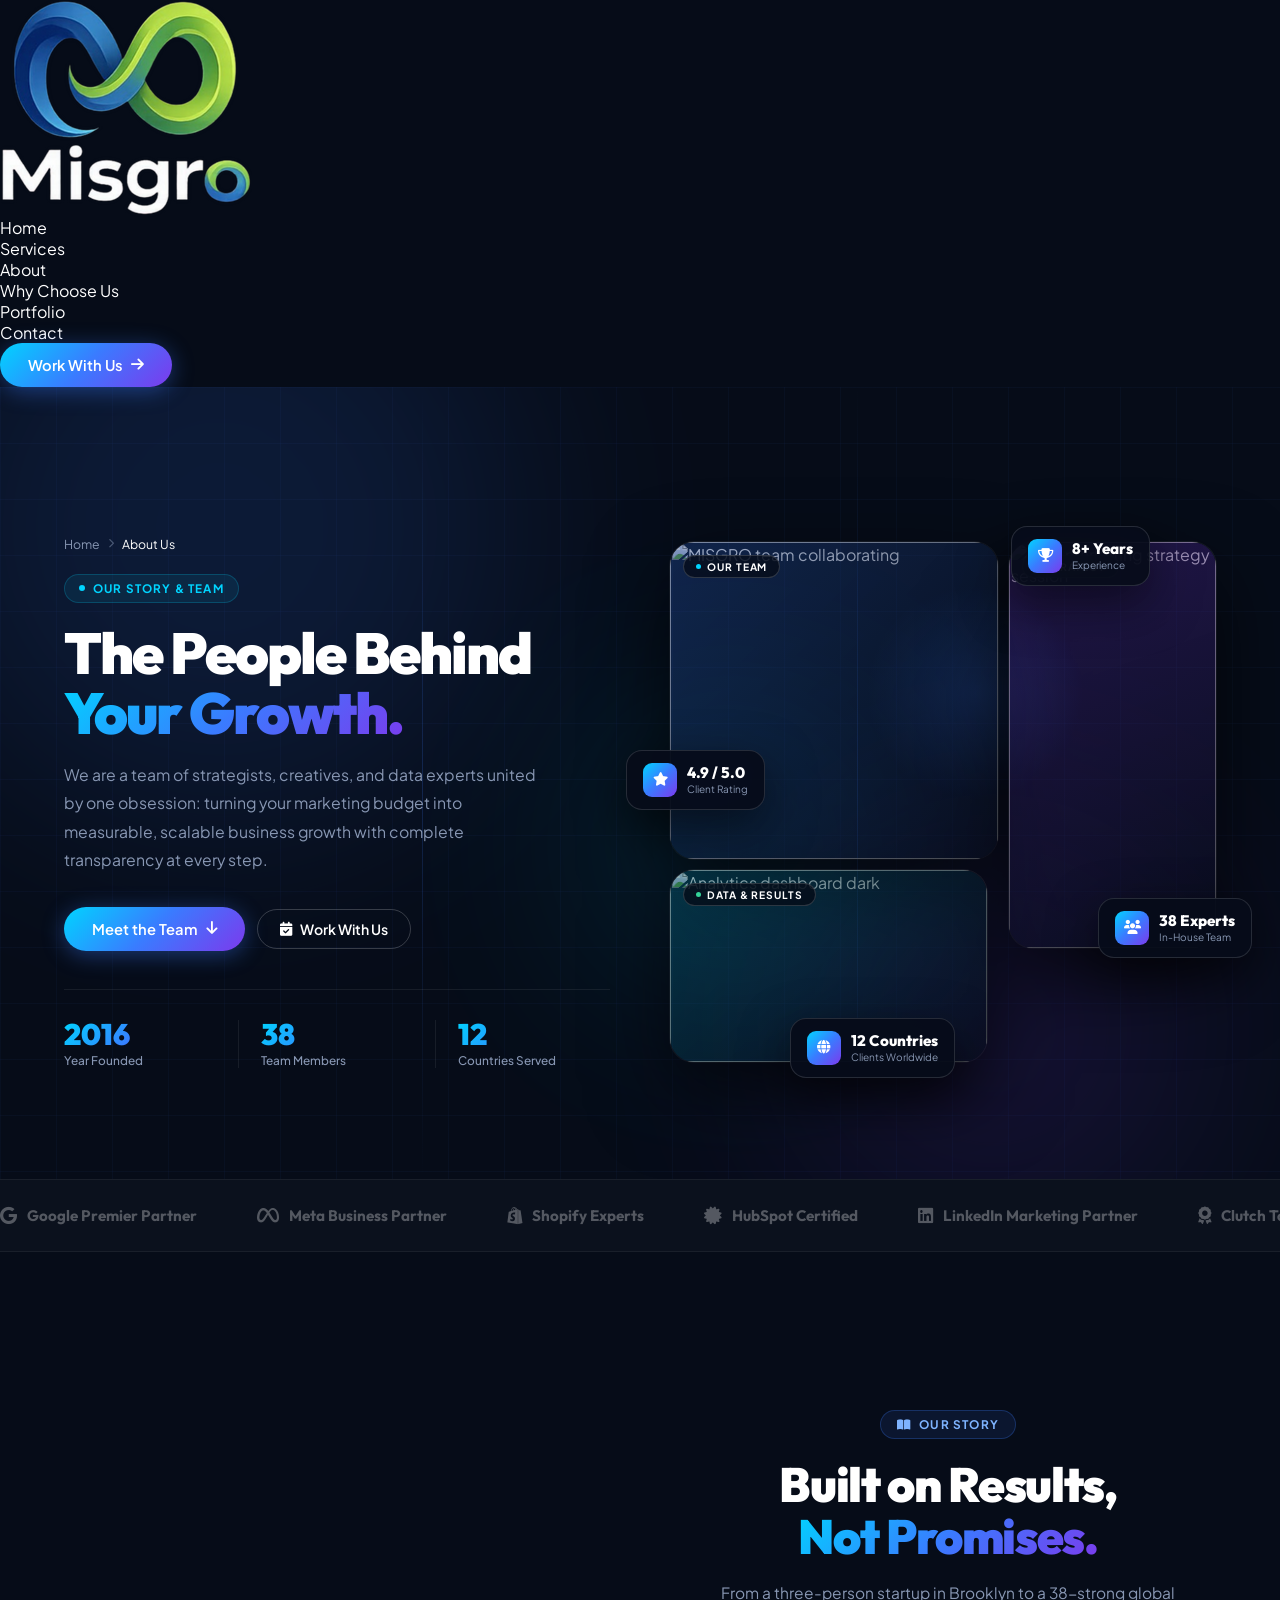
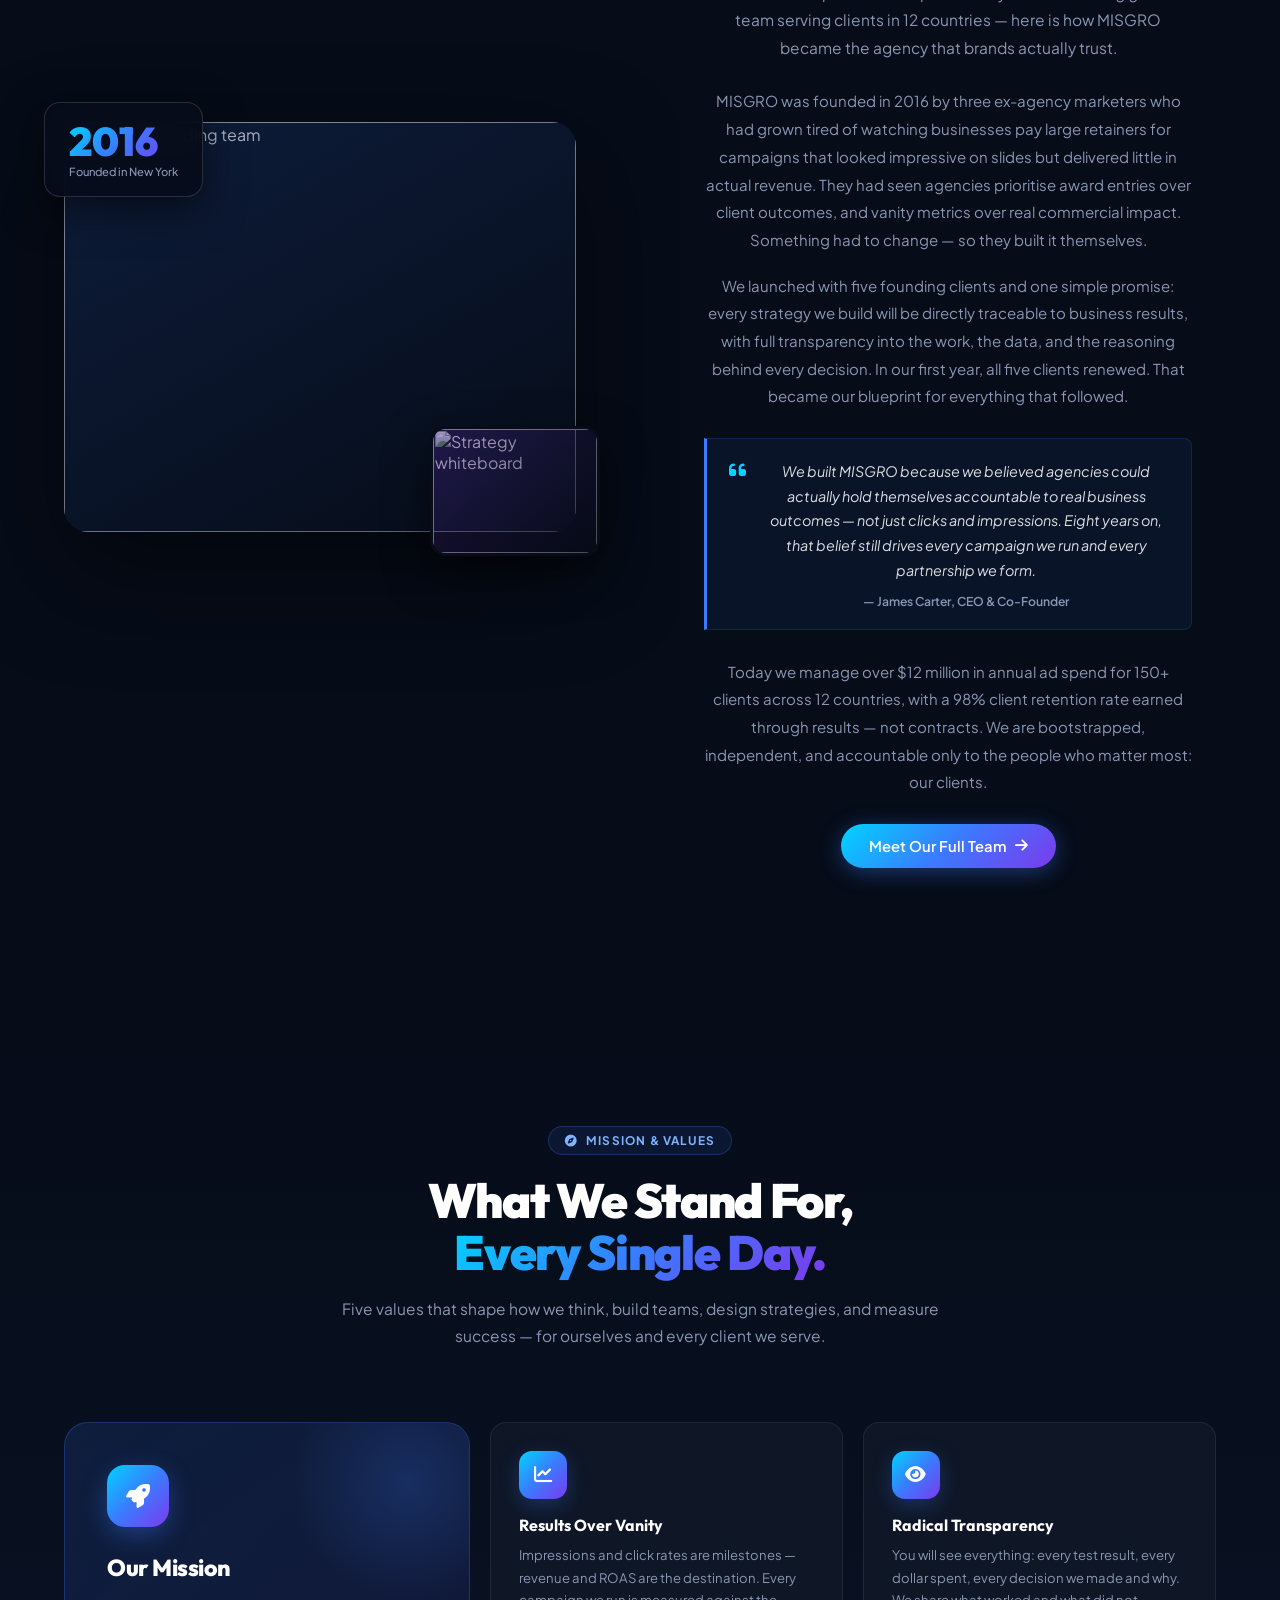
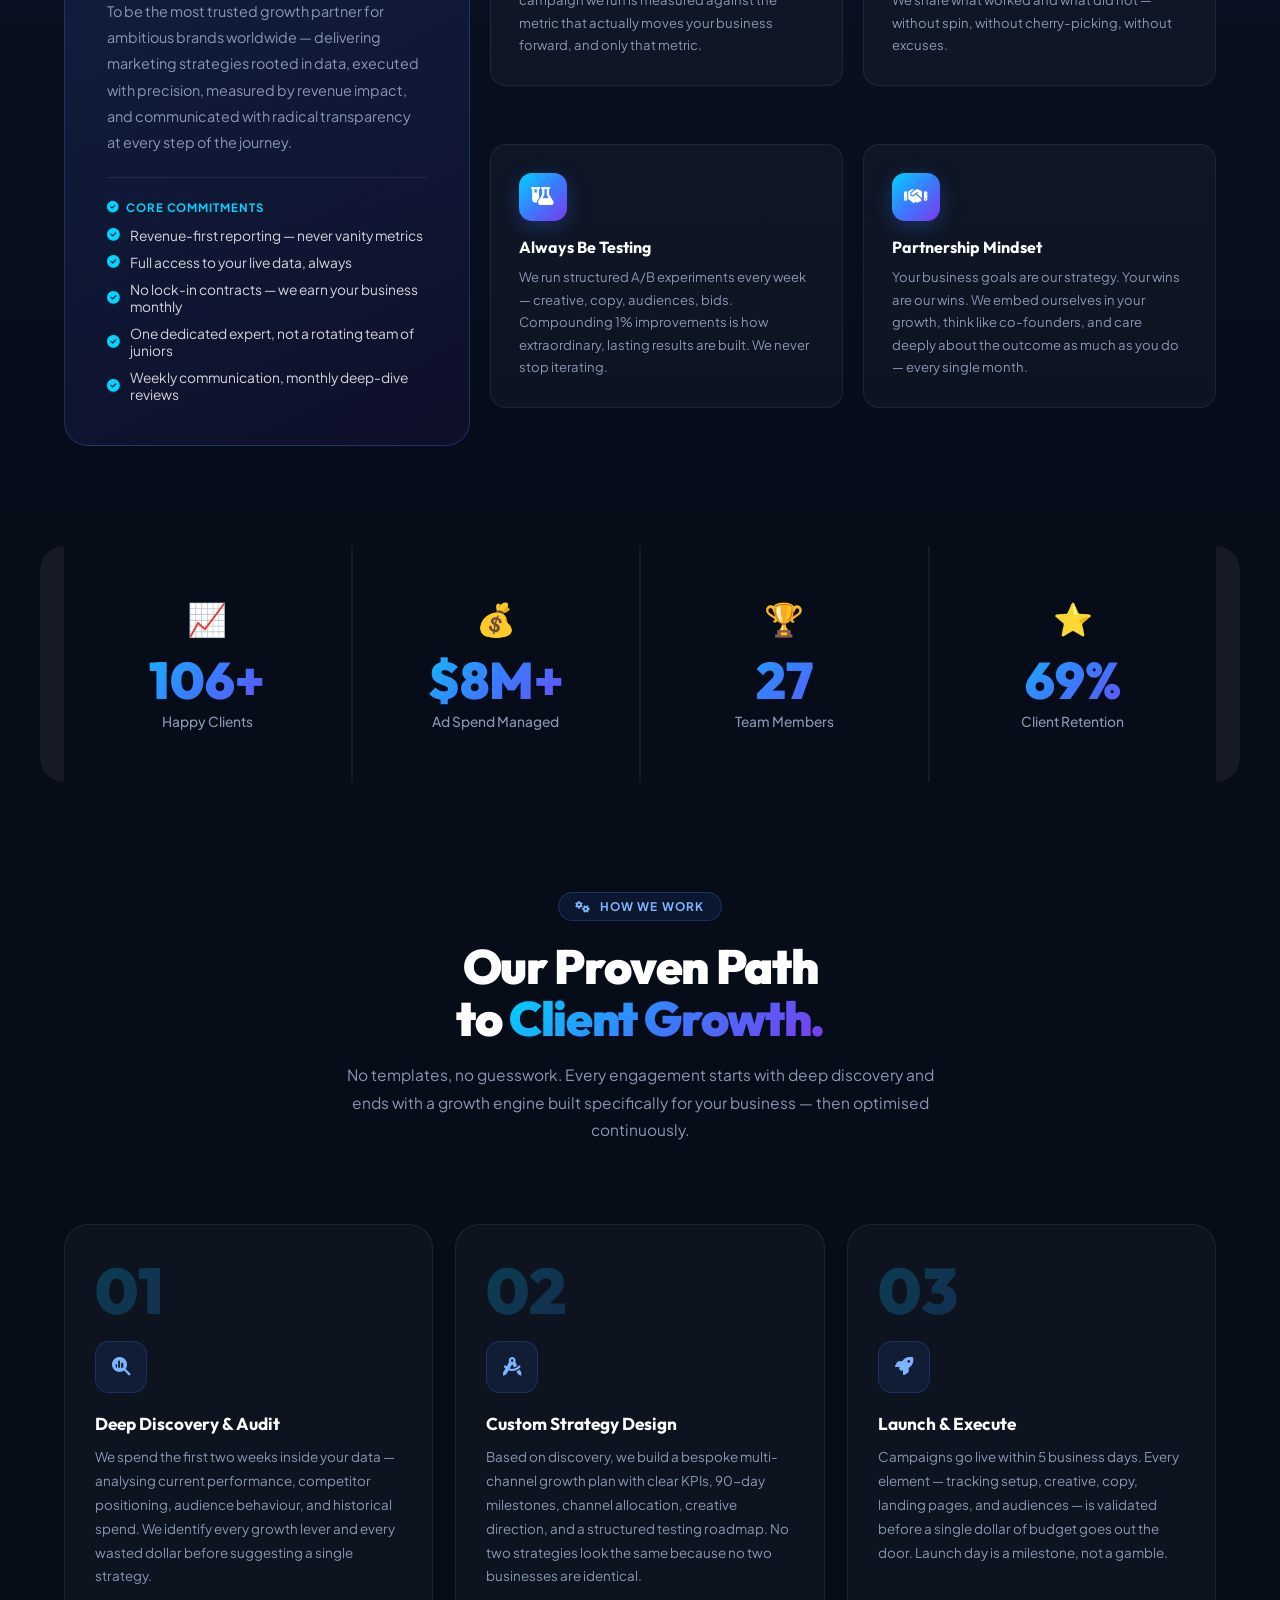
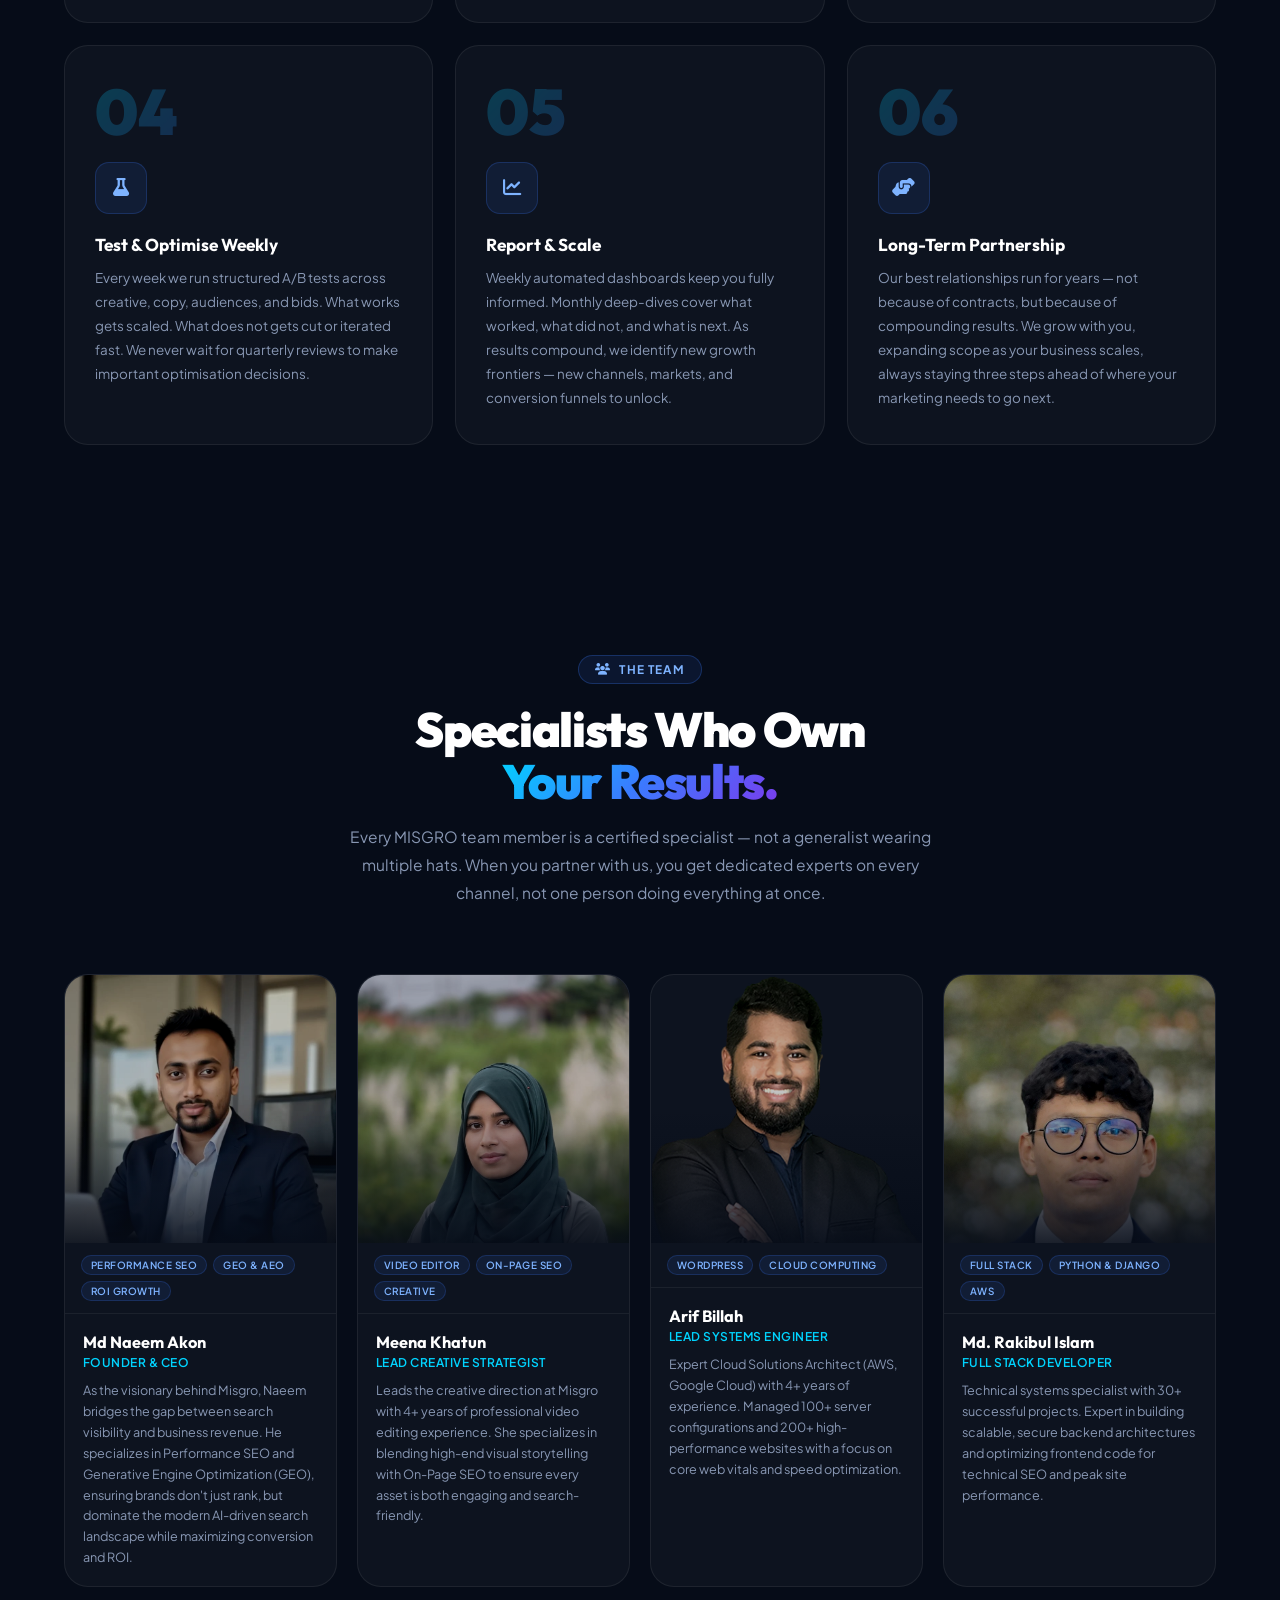
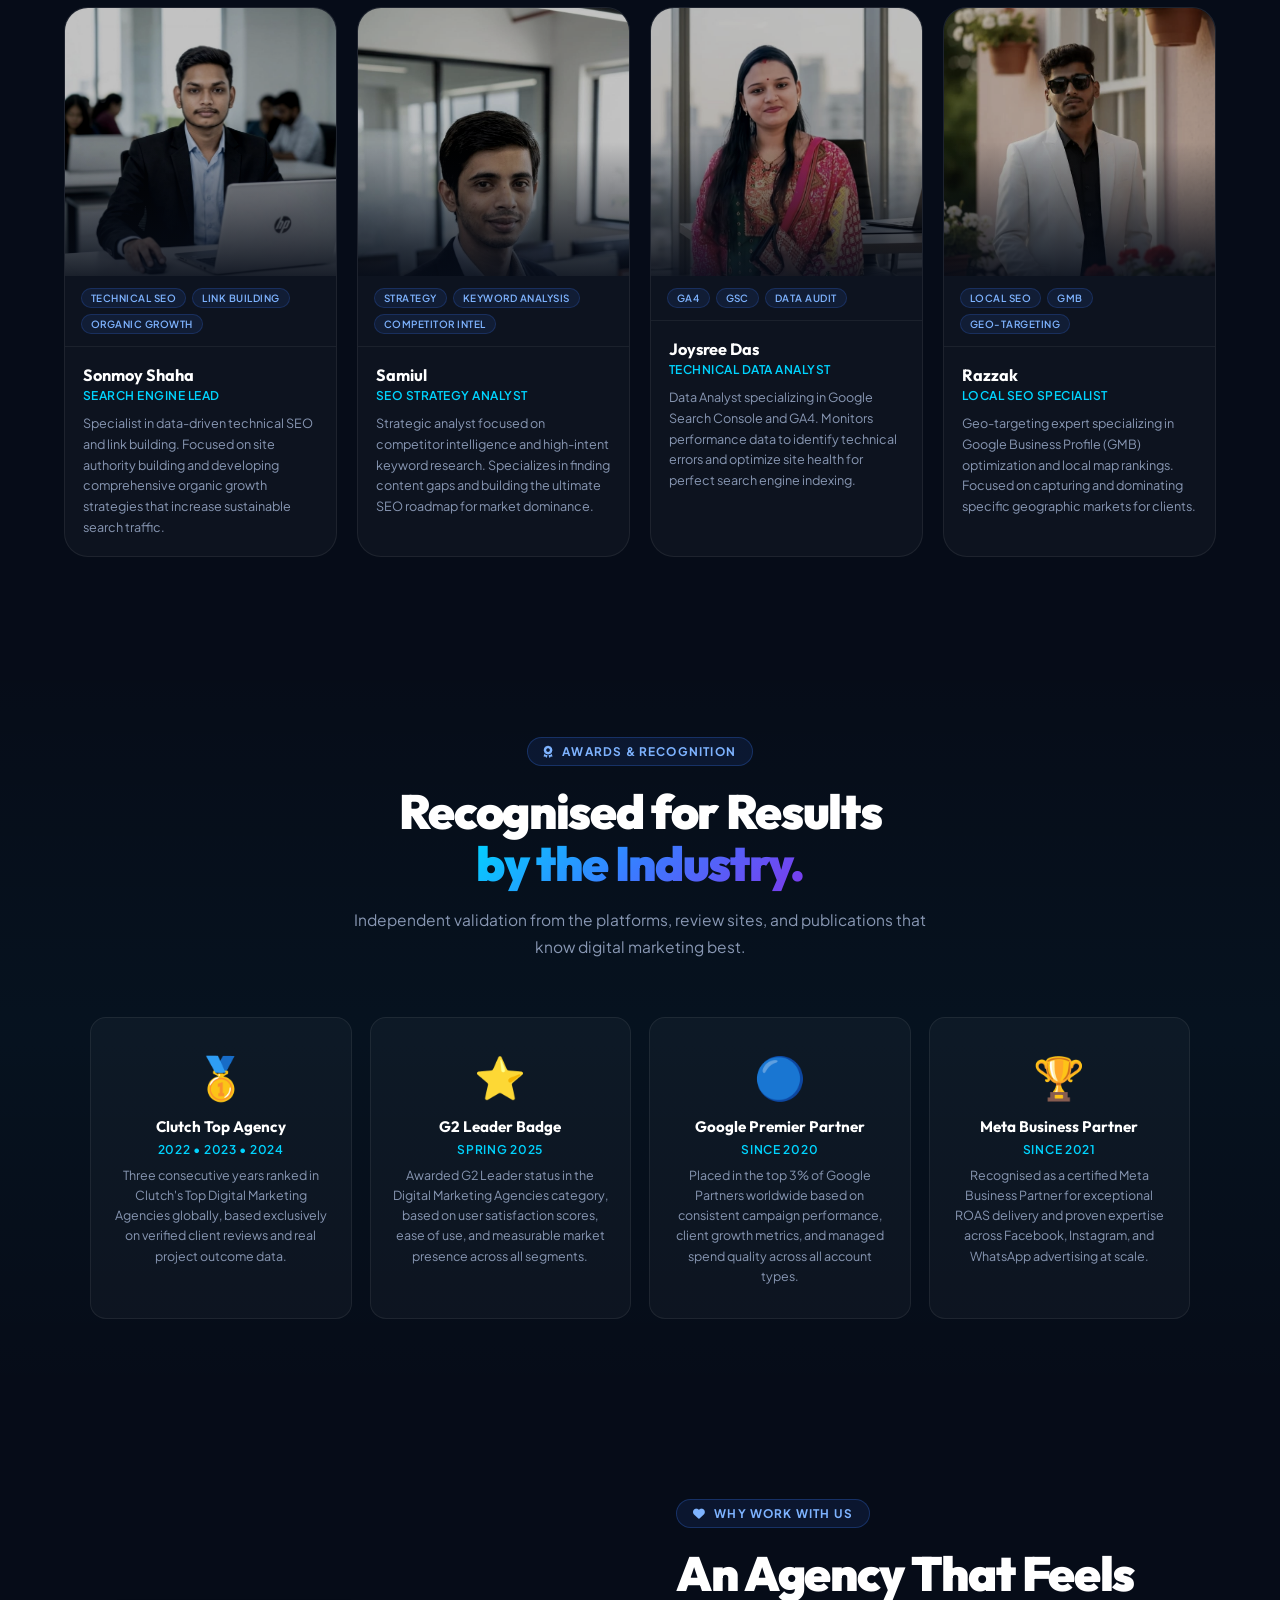
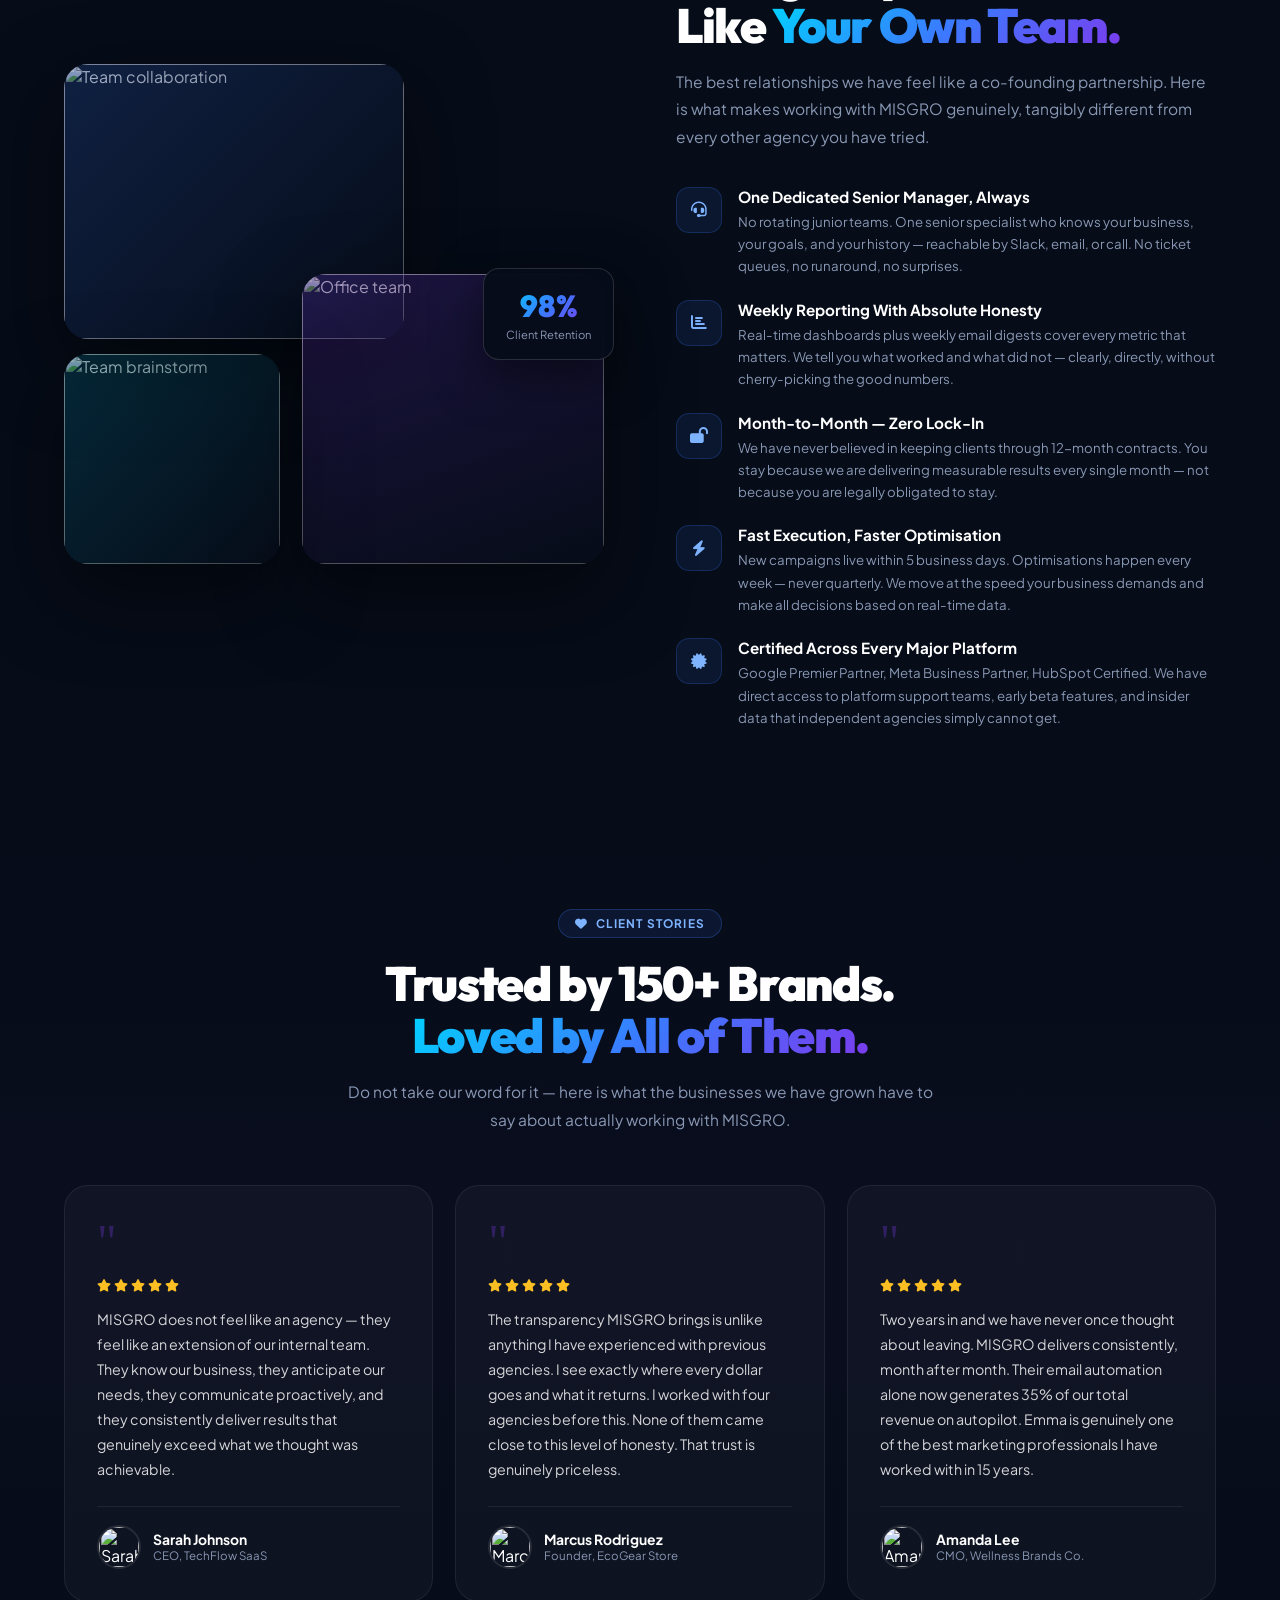
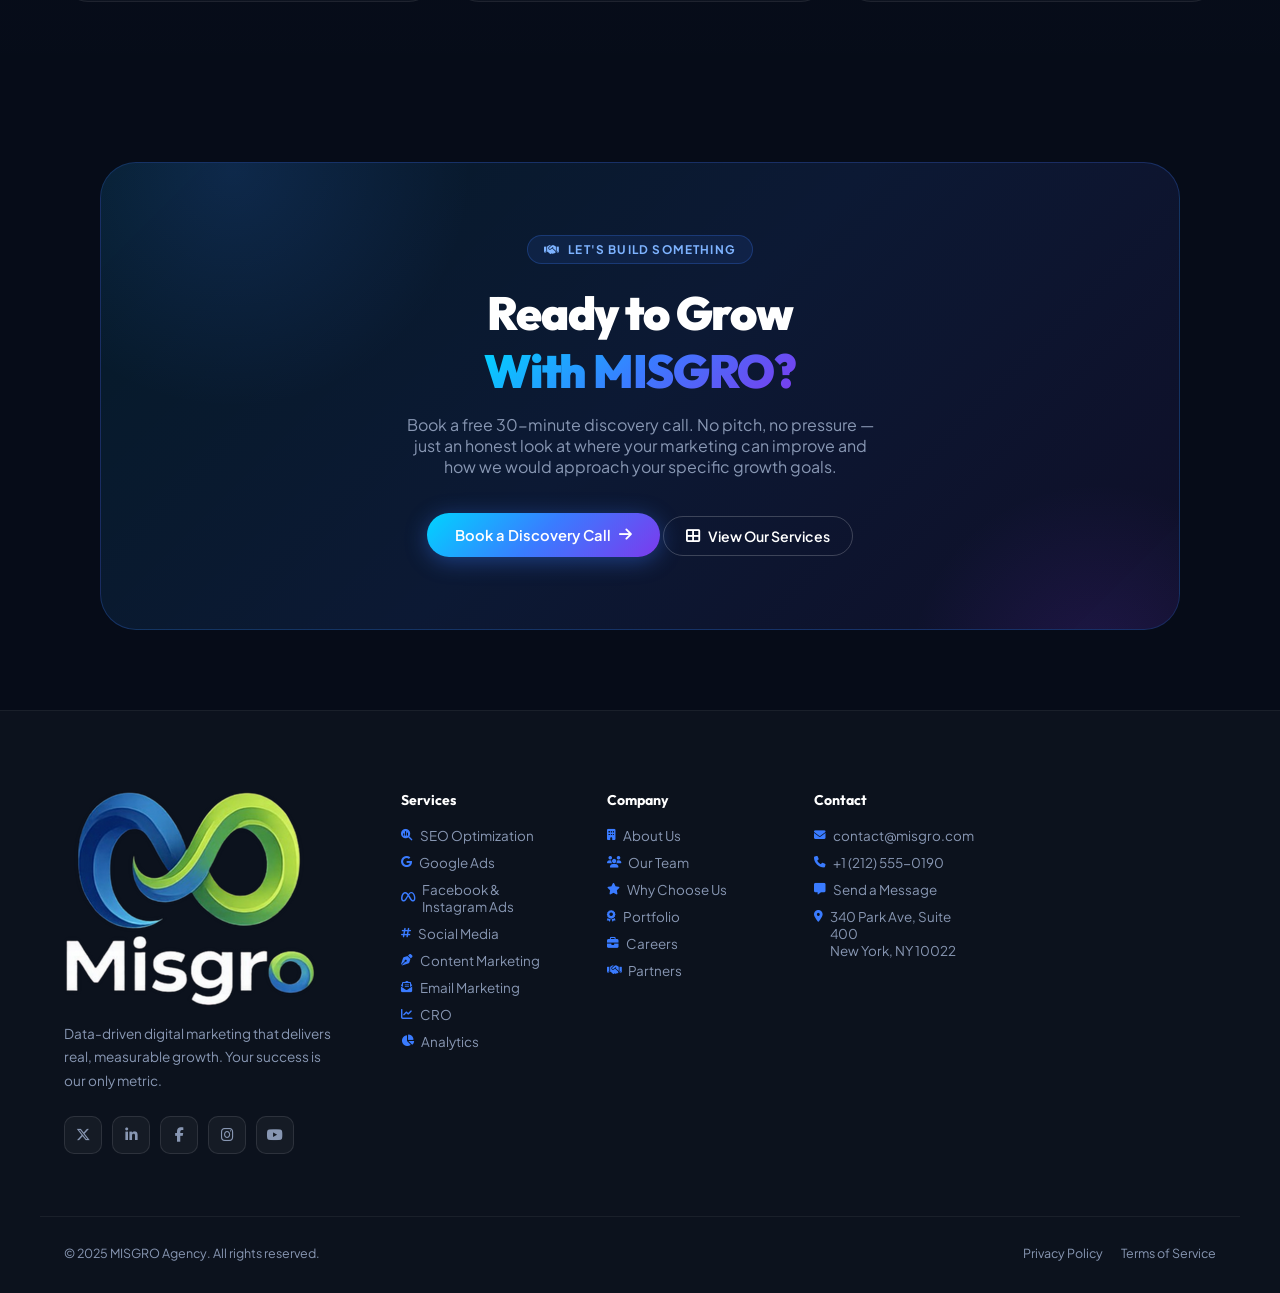
==== commit 7dec1705: "Merge all inline CSS into assets/styles.css HIGH severity conflicts resolved before merge: - Variabl" ====
--- a/about.html
+++ b/about.html
@@ -8,379 +8,7 @@
 <link rel="preconnect" href="https://fonts.gstatic.com" crossorigin/>
 <link href="https://fonts.googleapis.com/css2?family=Outfit:wght@300;400;500;600;700;800;900&family=Plus+Jakarta+Sans:ital,wght@0,300;0,400;0,500;0,600;0,700;0,800;1,400&display=swap" rel="stylesheet"/>
 <link rel="stylesheet" href="https://cdnjs.cloudflare.com/ajax/libs/font-awesome/6.6.0/css/all.min.css" crossorigin="anonymous"/>
-<style>
-:root{
-  --ink:#060C18;--ink2:#0D1525;--ink3:#111E32;
-  --muted:#8897B3;--c1:#00D4FF;--c2:#3A7BFF;--c3:#7C3AED;
-  --grad:linear-gradient(135deg,var(--c1),var(--c2),var(--c3));
-  --r-sm:8px;--r-md:16px;--r-lg:24px;--r-xl:40px;
-  --sh:0 20px 60px rgba(0,0,0,.4);--sh-g:0 0 44px rgba(58,123,255,.28);
-  --t:.3s cubic-bezier(.4,0,.2,1);
-  --fh:"Outfit",sans-serif;--fb:"Plus Jakarta Sans",sans-serif;
-}
-*,*::before,*::after{box-sizing:border-box;margin:0;padding:0}
-html{scroll-behavior:smooth}
-body{font-family:var(--fb);background:var(--ink);color:#fff;overflow-x:hidden;-webkit-font-smoothing:antialiased}
-img{max-width:100%;display:block}
-a{text-decoration:none;color:inherit}
-ul{list-style:none}
-button{cursor:pointer;border:none;background:none;font-family:inherit}
-.wrap{max-width:1200px;margin:0 auto;padding:0 24px}
-.gt{background:var(--grad);-webkit-background-clip:text;-webkit-text-fill-color:transparent;background-clip:text}
-.chip{display:inline-flex;align-items:center;gap:8px;background:rgba(58,123,255,.1);border:1px solid rgba(58,123,255,.26);color:#7EB3FF;font-size:.74rem;font-weight:700;letter-spacing:.1em;text-transform:uppercase;padding:6px 16px;border-radius:100px;margin-bottom:20px}
-.h2{font-family:var(--fh);font-size:clamp(2rem,3.8vw,3rem);font-weight:900;line-height:1.08;letter-spacing:-.028em}
-.sub{color:var(--muted);font-size:.97rem;line-height:1.78;max-width:580px}
-.rv{opacity:0;transform:translateY(34px);transition:opacity .7s ease,transform .7s ease}
-.rv.on{opacity:1;transform:none}
-.btn{display:inline-flex;align-items:center;gap:8px;padding:11px 26px;border-radius:100px;font-size:.9rem;font-weight:600;transition:all var(--t);position:relative;overflow:hidden;white-space:nowrap}
-.btn::after{content:"";position:absolute;inset:0;background:rgba(255,255,255,.09);opacity:0;transition:opacity var(--t)}
-.btn:hover::after{opacity:1}
-.btn-p{background:var(--grad);color:#fff;box-shadow:0 4px 22px rgba(58,123,255,.4)}
-.btn-p:hover{transform:translateY(-2px);box-shadow:0 8px 36px rgba(58,123,255,.55)}
-.btn-o{border:1.5px solid rgba(255,255,255,.18);color:#fff}
-.btn-o:hover{border-color:rgba(58,123,255,.6)}
-.btn-g{padding:10px 22px;border:1.5px solid rgba(255,255,255,.2);color:#fff;border-radius:100px;font-size:.88rem;font-weight:600;display:inline-flex;align-items:center;gap:8px;transition:all var(--t)}
-.btn-g:hover{border-color:rgba(255,255,255,.5);background:rgba(255,255,255,.06);transform:translateY(-2px)}
-
-/* CURSOR */
-
-
-/* NAVBAR */
-nav{position:fixed;top:0;left:0;right:0;z-index:1000;transition:background var(--t),box-shadow var(--t)}
-nav.sc{background:rgba(6,12,24,.92);backdrop-filter:blur(22px);-webkit-backdrop-filter:blur(22px);box-shadow:0 1px 0 rgba(255,255,255,.06)}
-.nav-in{max-width:1200px;margin:0 auto;height:74px;display:flex;align-items:center;justify-content:space-between;padding:0 24px}
-.logo{font-family:var(--fh);font-size:1.55rem;font-weight:900;letter-spacing:-.03em;display:flex;align-items:center;gap:8px}
-.ldot{width:8px;height:8px;background:var(--grad);border-radius:50%;animation:pdot 2s infinite}
-@keyframes pdot{0%,100%{transform:scale(1)}50%{transform:scale(1.5);opacity:.7}}
-.logo-link{display:flex;align-items:center;text-decoration:none}
-.logo-img{height:48px;width:auto;display:block}
-.nav-l{display:flex;align-items:center;gap:34px}
-.nav-l a{font-size:.88rem;font-weight:500;color:var(--muted);transition:color var(--t);position:relative}
-.nav-l a::after{content:"";position:absolute;bottom:-4px;left:0;right:0;height:1.5px;background:var(--grad);transform:scaleX(0);transition:transform var(--t);border-radius:2px}
-.nav-l a:hover,.nav-l a.act{color:#fff}
-.nav-l a.act::after,.nav-l a:hover::after{transform:scaleX(1)}
-.nav-r{display:flex;align-items:center;gap:10px}
-.hbg{display:none;flex-direction:column;gap:5px;padding:8px}
-.hbg span{width:24px;height:2px;background:#fff;border-radius:2px}
-.mob{display:none;position:fixed;inset:0;background:rgba(6,12,24,.97);backdrop-filter:blur(28px);z-index:999;flex-direction:column;align-items:center;justify-content:center;gap:36px}
-.mob.open{display:flex}
-.mob a{font-family:var(--fh);font-size:2rem;font-weight:700;transition:color var(--t)}
-.mob a:hover{color:var(--c1)}
-.mclose{position:absolute;top:28px;right:28px;font-size:1.5rem;color:var(--muted);cursor:pointer}
-
-/* ═══ HERO ═══ */
-.hero{min-height:100vh;display:flex;align-items:center;padding:110px 24px 80px;position:relative;overflow:hidden}
-.h-bg{position:absolute;inset:0;z-index:0}
-.hbl{position:absolute;border-radius:50%;filter:blur(110px);opacity:.12;animation:bl 11s ease-in-out infinite}
-.hbl1{width:580px;height:580px;background:var(--c2);top:-150px;left:-70px}
-.hbl2{width:400px;height:400px;background:var(--c3);bottom:-50px;right:8%;animation-delay:4s}
-.hbl3{width:260px;height:260px;background:var(--c1);top:45%;right:35%;animation-delay:7s}
-@keyframes bl{0%,100%{transform:translate(0,0) scale(1)}33%{transform:translate(18px,-26px) scale(1.04)}66%{transform:translate(-13px,18px) scale(.97)}}
-.h-grid{position:absolute;inset:0;background-image:linear-gradient(rgba(58,123,255,.04) 1px,transparent 1px),linear-gradient(90deg,rgba(58,123,255,.04) 1px,transparent 1px);background-size:56px 56px}
-.h-vl{position:absolute;width:1px;background:linear-gradient(to bottom,transparent,rgba(58,123,255,.2),transparent);top:0;bottom:0}
-.h-in{position:relative;z-index:1;max-width:1200px;margin:0 auto;width:100%;display:grid;grid-template-columns:1fr 1fr;gap:60px;align-items:center}
-.hero-text .bc{display:flex;align-items:center;gap:8px;font-size:.77rem;color:var(--muted);margin-bottom:22px;animation:fu .7s ease both}
-.bc a{transition:color var(--t)}.bc a:hover{color:#fff}
-.bc i{font-size:.6rem;opacity:.5}
-.hbdg{display:inline-flex;align-items:center;gap:8px;background:rgba(0,212,255,.08);border:1px solid rgba(0,212,255,.2);color:var(--c1);font-size:.73rem;font-weight:700;letter-spacing:.1em;text-transform:uppercase;padding:6px 14px;border-radius:100px;margin-bottom:20px;animation:fu .7s ease .06s both}
-.hbdg-dot{width:6px;height:6px;background:var(--c1);border-radius:50%;animation:pdot 1.5s infinite}
-.hero-title{font-family:var(--fh);font-size:clamp(2.6rem,4.5vw,4rem);font-weight:900;line-height:1.04;letter-spacing:-.035em;margin-bottom:18px;animation:fu .7s ease .12s both}
-.hero-desc{color:var(--muted);font-size:.99rem;line-height:1.8;margin-bottom:32px;max-width:480px;animation:fu .7s ease .22s both}
-.hero-ctas{display:flex;align-items:center;gap:12px;flex-wrap:wrap;animation:fu .7s ease .3s both}
-.hfacts{display:flex;margin-top:38px;padding-top:30px;border-top:1px solid rgba(255,255,255,.07);animation:fu .7s ease .42s both}
-.hf{flex:1;padding-right:22px;border-right:1px solid rgba(255,255,255,.07)}
-.hf:last-child{border-right:none;padding-left:22px;padding-right:0}
-.hf:not(:first-child):not(:last-child){padding:0 22px}
-.hf-v{font-family:var(--fh);font-size:1.85rem;font-weight:900;background:var(--grad);-webkit-background-clip:text;-webkit-text-fill-color:transparent;background-clip:text;line-height:1}
-.hf-l{font-size:.74rem;color:var(--muted);margin-top:4px;font-weight:500}
-@keyframes fu{from{opacity:0;transform:translateY(20px)}to{opacity:1;transform:translateY(0)}}
-
-/* HERO MOSAIC — explicit divs for overlays, no ::after reliance */
-.hv{position:relative;height:560px;animation:fu .9s ease .25s both}
-.hv-block{position:absolute;border-radius:var(--r-lg);overflow:hidden;box-shadow:0 30px 80px rgba(0,0,0,.65),0 0 0 1px rgba(255,255,255,.07)}
-.hv-block img{width:100%;height:100%;object-fit:cover;display:block;transition:transform 7s ease}
-.hv-block:hover img{transform:scale(1.04)}
-.hv-ov{position:absolute;inset:0;border-radius:var(--r-lg);pointer-events:none;z-index:1}
-.hv-chip{position:absolute;top:13px;left:13px;background:rgba(6,12,24,.82);backdrop-filter:blur(12px);border:1px solid rgba(255,255,255,.16);border-radius:100px;padding:4px 12px;font-size:.64rem;font-weight:700;letter-spacing:.09em;text-transform:uppercase;color:#fff;display:flex;align-items:center;gap:6px;z-index:2}
-.cdot{width:5px;height:5px;border-radius:50%;flex-shrink:0}
-/* Image A: top-left large */
-.hva{top:0;left:0;width:61%;height:62%}
-.hva img{object-position:center top;filter:brightness(.72) contrast(1.08) saturate(.8)}
-.hva .hv-ov{background:linear-gradient(135deg,rgba(58,123,255,.22) 0%,rgba(6,12,24,.48) 100%)}
-/* Image B: tall right */
-.hvb{top:0;right:0;width:37%;height:79%}
-.hvb img{object-position:center top;filter:brightness(.68) contrast(1.12) saturate(.76)}
-.hvb .hv-ov{background:linear-gradient(160deg,rgba(124,58,237,.24) 0%,rgba(6,12,24,.52) 100%)}
-/* Image C: bottom-left wide */
-.hvc{bottom:0;left:0;width:59%;height:36%}
-.hvc img{object-position:center 40%;filter:brightness(.65) contrast(1.1) saturate(.78)}
-.hvc .hv-ov{background:linear-gradient(135deg,rgba(0,212,255,.16) 0%,rgba(6,12,24,.56) 100%)}
-/* Glow orb */
-.hv-glow{position:absolute;width:220px;height:220px;border-radius:50%;background:radial-gradient(circle,rgba(58,123,255,.22),transparent 70%);top:29%;left:57%;transform:translate(-50%,-50%);pointer-events:none;z-index:0;animation:gp 4.5s ease-in-out infinite}
-@keyframes gp{0%,100%{opacity:.5;transform:translate(-50%,-50%) scale(1)}50%{opacity:1;transform:translate(-50%,-50%) scale(1.35)}}
-/* Floating cards */
-.hfc{position:absolute;background:rgba(7,12,26,.94);backdrop-filter:blur(22px);-webkit-backdrop-filter:blur(22px);border:1px solid rgba(255,255,255,.14);border-radius:var(--r-md);padding:12px 16px;display:flex;align-items:center;gap:10px;box-shadow:0 16px 48px rgba(0,0,0,.55);z-index:10;white-space:nowrap}
-.hfc-i{width:34px;height:34px;background:var(--grad);border-radius:9px;display:flex;align-items:center;justify-content:center;font-size:.85rem;color:#fff;flex-shrink:0}
-.hfc-v{font-family:var(--fh);font-size:.95rem;font-weight:800;line-height:1}
-.hfc-l{font-size:.63rem;color:var(--muted);margin-top:2px}
-.fc1{top:-16px;right:13%;animation:f1 4.6s ease-in-out infinite}
-.fc2{top:42%;left:-44px;animation:f2 5.2s ease-in-out infinite}
-.fc3{bottom:22%;right:-38px;animation:f3 4s ease-in-out infinite}
-.fc4{bottom:-16px;left:24%;animation:f4 5.7s ease-in-out infinite}
-@keyframes f1{0%,100%{transform:translateY(0)}50%{transform:translateY(-10px)}}
-@keyframes f2{0%,100%{transform:translateX(0)}50%{transform:translateX(-8px)}}
-@keyframes f3{0%,100%{transform:translateX(0)}50%{transform:translateX(9px)}}
-@keyframes f4{0%,100%{transform:translateY(0)}50%{transform:translateY(10px)}}
-
-/* TRUST BAR */
-.tbar{padding:26px 0;border-top:1px solid rgba(255,255,255,.06);border-bottom:1px solid rgba(255,255,255,.06);background:rgba(255,255,255,.018);overflow:hidden}
-.ttrack{display:flex;gap:60px;animation:mq 28s linear infinite;width:max-content}
-.ttrack:hover{animation-play-state:paused}
-.ti{display:flex;align-items:center;gap:10px;color:rgba(255,255,255,.3);font-family:var(--fh);font-weight:700;font-size:.95rem;white-space:nowrap;transition:color var(--t)}
-.ti:hover{color:rgba(255,255,255,.7)}
-.ti i{font-size:1.1rem}
-@keyframes mq{from{transform:translateX(0)}to{transform:translateX(-50%)}}
-
-/* ═══ STORY ═══ */
-.story{padding:110px 24px}
-.story-in{max-width:1200px;margin:0 auto;display:grid;grid-template-columns:1fr 1fr;gap:80px;align-items:center}
-.story-vis{position:relative;padding-bottom:24px;padding-right:24px}
-.s-main{position:relative;border-radius:var(--r-lg);overflow:hidden;aspect-ratio:4/3.2;box-shadow:0 40px 100px rgba(0,0,0,.5)}
-.s-main img{width:100%;height:100%;object-fit:cover;object-position:center;filter:brightness(.76) contrast(1.06) saturate(.85);display:block;transition:transform 7s ease}
-.s-main:hover img{transform:scale(1.03)}
-.s-main-ov{position:absolute;inset:0;background:linear-gradient(150deg,rgba(58,123,255,.15),rgba(6,12,24,.4));pointer-events:none}
-.s-sm{position:absolute;bottom:0;right:0;width:170px;height:130px;border-radius:var(--r-md);overflow:hidden;border:3px solid var(--ink);box-shadow:0 16px 44px rgba(0,0,0,.6);z-index:2}
-.s-sm img{width:100%;height:100%;object-fit:cover;object-position:center;filter:brightness(.7) contrast(1.1) saturate(.76);display:block}
-.s-sm-ov{position:absolute;inset:0;background:linear-gradient(135deg,rgba(124,58,237,.2),rgba(6,12,24,.48));pointer-events:none}
-.s-badge{position:absolute;top:-20px;left:-20px;background:rgba(7,12,26,.94);backdrop-filter:blur(18px);border:1px solid rgba(255,255,255,.14);border-radius:var(--r-md);padding:18px 24px;box-shadow:0 14px 40px rgba(0,0,0,.5);z-index:3}
-.sb-v{font-family:var(--fh);font-size:2.5rem;font-weight:900;background:var(--grad);-webkit-background-clip:text;-webkit-text-fill-color:transparent;background-clip:text;line-height:1}
-.sb-l{font-size:.7rem;color:var(--muted);font-weight:500;margin-top:3px}
-.sc .sub{margin:16px 0 26px}
-.sbody{color:var(--muted);font-size:.94rem;line-height:1.84;margin-bottom:18px}
-.squote{display:flex;align-items:flex-start;gap:16px;background:rgba(58,123,255,.07);border:1px solid rgba(58,123,255,.18);border-left:3px solid var(--c2);border-radius:0 var(--r-sm) var(--r-sm) 0;padding:20px 22px;margin:28px 0}
-.squote i{color:var(--c1);font-size:1.2rem;margin-top:2px;flex-shrink:0}
-.squote p{font-size:.9rem;color:rgba(255,255,255,.86);line-height:1.72;font-style:italic}
-.squote cite{display:block;font-size:.76rem;color:var(--muted);font-style:normal;margin-top:10px;font-weight:600}
-
-/* ═══ MISSION ═══ */
-.mission{padding:100px 24px;background:linear-gradient(180deg,transparent,rgba(58,123,255,.04),transparent)}
-.mhead{text-align:center;margin-bottom:72px}
-.mhead .sub{margin:16px auto 0}
-.mlayout{max-width:1200px;margin:0 auto;display:grid;grid-template-columns:1.15fr 1fr 1fr;gap:20px;align-items:start}
-.mmain{background:linear-gradient(145deg,rgba(58,123,255,.14),rgba(124,58,237,.08));border:1px solid rgba(58,123,255,.28);border-radius:var(--r-lg);padding:42px;grid-row:span 2;position:relative;overflow:hidden}
-.mmain::before{content:"";position:absolute;top:-60px;right:-60px;width:240px;height:240px;background:radial-gradient(circle,rgba(58,123,255,.2),transparent 70%);border-radius:50%;pointer-events:none}
-.mm-ic{width:62px;height:62px;background:var(--grad);border-radius:18px;display:flex;align-items:center;justify-content:center;font-size:1.5rem;color:#fff;margin-bottom:26px;box-shadow:0 8px 24px rgba(58,123,255,.35);position:relative;z-index:1}
-.mm-t{font-family:var(--fh);font-size:1.45rem;font-weight:800;letter-spacing:-.02em;margin-bottom:16px;position:relative;z-index:1}
-.mm-b{color:var(--muted);font-size:.9rem;line-height:1.82;position:relative;z-index:1}
-.mm-sep{height:1px;background:rgba(255,255,255,.08);margin:22px 0;position:relative;z-index:1}
-.mm-tag{display:flex;align-items:center;gap:6px;font-size:.72rem;font-weight:700;letter-spacing:.08em;text-transform:uppercase;color:var(--c1);margin-bottom:12px;position:relative;z-index:1}
-.mm-list{display:flex;flex-direction:column;gap:10px;position:relative;z-index:1}
-.mm-list li{display:flex;align-items:center;gap:10px;font-size:.86rem;color:rgba(255,255,255,.82)}
-.mm-list li i{color:var(--c1);font-size:.8rem;flex-shrink:0}
-.vcard{background:rgba(255,255,255,.03);border:1px solid rgba(255,255,255,.07);border-radius:var(--r-md);padding:28px;transition:all var(--t);position:relative;overflow:hidden}
-.vcard::before{content:"";position:absolute;top:0;left:0;right:0;height:2px;background:var(--grad);transform:scaleX(0);transform-origin:left;transition:transform var(--t)}
-.vcard:hover{border-color:rgba(58,123,255,.28);transform:translateY(-5px);box-shadow:var(--sh-g)}
-.vcard:hover::before{transform:scaleX(1)}
-.vc-ic{width:48px;height:48px;background:var(--grad);border-radius:13px;display:flex;align-items:center;justify-content:center;font-size:1.15rem;color:#fff;margin-bottom:16px;transition:transform var(--t);box-shadow:0 6px 20px rgba(58,123,255,.28)}
-.vcard:hover .vc-ic{transform:scale(1.1) rotate(-5deg)}
-.vc-t{font-family:var(--fh);font-size:1rem;font-weight:700;margin-bottom:9px}
-.vc-b{font-size:.82rem;color:var(--muted);line-height:1.72}
-
-/* ═══ STATS ═══ */
-.sband{padding:0 24px}
-.sgrid{max-width:1200px;margin:0 auto;display:grid;grid-template-columns:repeat(4,1fr);gap:2px;background:rgba(255,255,255,.06);border-radius:var(--r-lg);overflow:hidden}
-.sc2{background:var(--ink);padding:52px 28px;text-align:center;position:relative;overflow:hidden;transition:background var(--t)}
-.sc2:hover{background:rgba(58,123,255,.065)}
-.sc2-ico{font-size:2rem;margin-bottom:16px;display:block}
-.sc2-v{font-family:var(--fh);font-size:3.2rem;font-weight:900;line-height:1;background:var(--grad);-webkit-background-clip:text;-webkit-text-fill-color:transparent;background-clip:text;margin-bottom:7px}
-.sc2-l{font-size:.86rem;color:var(--muted);font-weight:500}
-
-/* ═══ PROCESS ═══ */
-.process{padding:110px 24px}
-.phead{text-align:center;margin-bottom:80px}
-.phead .sub{margin:16px auto 0}
-.pgrid{max-width:1200px;margin:0 auto;display:grid;grid-template-columns:repeat(3,1fr);gap:22px}
-.pcard{background:rgba(255,255,255,.03);border:1px solid rgba(255,255,255,.07);border-radius:var(--r-lg);padding:34px 30px;position:relative;overflow:hidden;transition:all var(--t)}
-.pcard:hover{border-color:rgba(58,123,255,.28);transform:translateY(-6px);box-shadow:var(--sh-g)}
-.pc-n{font-family:var(--fh);font-size:4rem;font-weight:900;background:var(--grad);-webkit-background-clip:text;-webkit-text-fill-color:transparent;background-clip:text;line-height:1;margin-bottom:18px;opacity:.22;transition:opacity var(--t)}
-.pcard:hover .pc-n{opacity:.45}
-.pc-ic{width:52px;height:52px;background:rgba(58,123,255,.1);border:1px solid rgba(58,123,255,.22);border-radius:14px;display:flex;align-items:center;justify-content:center;color:#7EB3FF;font-size:1.15rem;margin-bottom:20px;transition:all var(--t)}
-.pcard:hover .pc-ic{background:var(--grad);border-color:transparent;color:#fff;transform:scale(1.08)}
-.pc-t{font-family:var(--fh);font-size:1.08rem;font-weight:700;margin-bottom:11px}
-.pc-b{font-size:.84rem;color:var(--muted);line-height:1.78}
-
-/* ═══ TIMELINE ═══ */
-.tlsec{padding:110px 24px;background:linear-gradient(180deg,transparent,rgba(124,58,237,.04),transparent)}
-.tlhead{text-align:center;margin-bottom:80px}
-.tlhead .sub{margin:16px auto 0}
-.tl{max-width:920px;margin:0 auto;position:relative}
-.tl::before{content:"";position:absolute;left:50%;top:0;bottom:0;width:1px;background:linear-gradient(to bottom,transparent,rgba(58,123,255,.35) 8%,rgba(124,58,237,.35) 92%,transparent);transform:translateX(-50%)}
-.tlr{display:grid;grid-template-columns:1fr 56px 1fr;gap:0 24px;margin-bottom:52px;align-items:start}
-.tlr:last-child{margin-bottom:0}
-.tlbox{background:rgba(255,255,255,.03);border:1px solid rgba(255,255,255,.07);border-radius:var(--r-md);padding:24px 26px;transition:all var(--t)}
-.tlbox:hover{background:rgba(255,255,255,.055);border-color:rgba(58,123,255,.22);transform:translateY(-3px)}
-.tltag{font-size:.68rem;font-weight:700;letter-spacing:.1em;text-transform:uppercase;color:var(--c2);margin-bottom:7px;display:flex;align-items:center;gap:6px}
-.tltag i{font-size:.7rem}
-.tlt{font-family:var(--fh);font-size:1rem;font-weight:700;margin-bottom:9px}
-.tlb{font-size:.82rem;color:var(--muted);line-height:1.68}
-.tll{text-align:right}.tll .tltag{justify-content:flex-end}
-.tlc{display:flex;flex-direction:column;align-items:center;position:relative;z-index:2}
-.tldot{width:52px;height:52px;border-radius:50%;background:var(--grad);border:3px solid var(--ink);display:flex;align-items:center;justify-content:center;font-size:.95rem;color:#fff;box-shadow:0 0 0 6px rgba(58,123,255,.12),0 8px 24px rgba(58,123,255,.3);flex-shrink:0}
-.tly{font-family:var(--fh);font-size:.7rem;font-weight:700;letter-spacing:.1em;color:var(--c1);margin-top:8px;white-space:nowrap}
-.tle{}
-/* Even rows: explicitly assign grid columns so nothing gets squished into the 56px center column */
-.even .tle{grid-column:1}
-.even .tlc{grid-column:2}
-.even .tlr2{grid-column:3;text-align:left}
-.even .tlr2 .tltag{justify-content:flex-start}
-
-/* ═══ TEAM ═══ */
-.team{padding:100px 24px}
-.thead{text-align:center;margin-bottom:68px}
-.thead .sub{margin:16px auto 0}
-.tgrid{max-width:1200px;margin:0 auto;display:grid;grid-template-columns:repeat(4,1fr);gap:20px}
-.tcard{background:rgba(255,255,255,.03);border:1px solid rgba(255,255,255,.07);border-radius:var(--r-lg);overflow:hidden;transition:all var(--t)}
-.tcard:hover{border-color:rgba(58,123,255,.3);transform:translateY(-7px);box-shadow:0 28px 72px rgba(0,0,0,.35)}
-.tphoto{height:268px;position:relative;overflow:hidden}
-.tphoto img{width:100%;height:100%;object-fit:cover;object-position:center top;display:block;filter:brightness(.74) contrast(1.08) saturate(.8);transition:transform .6s ease,filter .4s ease}
-.tcard:hover .tphoto img{transform:scale(1.06);filter:brightness(.85) contrast(1.05) saturate(.88)}
-.tphoto-grad{position:absolute;inset:0;background:linear-gradient(to bottom,transparent 50%,rgba(6,12,24,.88) 100%);pointer-events:none}
-.tsocs{position:absolute;bottom:14px;left:0;right:0;display:flex;justify-content:center;gap:8px;z-index:3;opacity:0;transform:translateY(10px);transition:all var(--t)}
-.tcard:hover .tsocs{opacity:1;transform:translateY(0)}
-.tsoc{width:32px;height:32px;background:rgba(6,12,24,.88);border:1px solid rgba(255,255,255,.15);backdrop-filter:blur(8px);border-radius:8px;display:flex;align-items:center;justify-content:center;color:rgba(255,255,255,.75);font-size:.78rem;transition:all var(--t)}
-.tsoc:hover{background:var(--grad);border-color:transparent;color:#fff}
-.texps{display:flex;gap:6px;padding:12px 16px;border-bottom:1px solid rgba(255,255,255,.06);flex-wrap:wrap}
-.texp{font-size:.62rem;font-weight:600;letter-spacing:.05em;text-transform:uppercase;background:rgba(58,123,255,.1);border:1px solid rgba(58,123,255,.2);color:#7EB3FF;padding:3px 9px;border-radius:100px}
-.tinfo{padding:18px}
-.tn{font-family:var(--fh);font-size:1.02rem;font-weight:700;margin-bottom:3px}
-.tr{font-size:.75rem;color:var(--c1);font-weight:600;letter-spacing:.04em;text-transform:uppercase;margin-bottom:10px}
-.tb{font-size:.79rem;color:var(--muted);line-height:1.65}
-
-/* ═══ AWARDS ═══ */
-.awards{padding:80px 24px;background:linear-gradient(180deg,transparent,rgba(0,212,255,.03),transparent)}
-.award-head{text-align:center;margin-bottom:56px}
-.award-head .sub{margin:16px auto 0}
-.agrid{max-width:1100px;margin:0 auto;display:grid;grid-template-columns:repeat(4,1fr);gap:18px}
-.acard{background:rgba(255,255,255,.03);border:1px solid rgba(255,255,255,.07);border-radius:var(--r-md);padding:32px 22px;text-align:center;transition:all var(--t)}
-.acard:hover{border-color:rgba(58,123,255,.25);transform:translateY(-5px);box-shadow:var(--sh-g)}
-.a-ico{font-size:2.6rem;margin-bottom:14px;display:block}
-.a-t{font-family:var(--fh);font-size:.95rem;font-weight:700;margin-bottom:6px}
-.a-y{font-size:.75rem;color:var(--c1);font-weight:600;letter-spacing:.06em;text-transform:uppercase;margin-bottom:8px}
-.a-b{font-size:.78rem;color:var(--muted);line-height:1.62}
-
-/* ═══ CULTURE ═══ */
-.culture{padding:100px 24px}
-.cult-in{max-width:1200px;margin:0 auto;display:grid;grid-template-columns:1fr 1fr;gap:72px;align-items:center}
-.cult-vis{position:relative;height:500px}
-.cv-img{position:absolute;border-radius:var(--r-lg);overflow:hidden;box-shadow:0 30px 80px rgba(0,0,0,.5)}
-.cv-img img{width:100%;height:100%;object-fit:cover;display:block}
-.cv-img-ov{position:absolute;inset:0;pointer-events:none}
-.cva{top:0;left:0;width:63%;height:55%}
-.cva img{filter:brightness(.72) contrast(1.08) saturate(.8);object-position:center}
-.cva .cv-img-ov{background:linear-gradient(135deg,rgba(58,123,255,.18),rgba(6,12,24,.45))}
-.cvb{bottom:0;right:0;width:56%;height:58%}
-.cvb img{filter:brightness(.68) contrast(1.1) saturate(.76);object-position:center top}
-.cvb .cv-img-ov{background:linear-gradient(160deg,rgba(124,58,237,.2),rgba(6,12,24,.5))}
-.cvc{bottom:0;left:0;width:40%;height:42%}
-.cvc img{filter:brightness(.65) contrast(1.1) saturate(.76);object-position:center}
-.cvc .cv-img-ov{background:linear-gradient(135deg,rgba(0,212,255,.14),rgba(6,12,24,.54))}
-.cv-badge{position:absolute;top:50%;right:-10px;transform:translateY(-50%);background:rgba(7,12,26,.94);backdrop-filter:blur(18px);border:1px solid rgba(255,255,255,.14);border-radius:var(--r-md);padding:18px 22px;text-align:center;box-shadow:0 16px 48px rgba(0,0,0,.5);animation:cb 5.2s ease-in-out infinite}
-@keyframes cb{0%,100%{transform:translateY(-50%)}50%{transform:translateY(calc(-50% - 9px))}}
-.cvb-v{font-family:var(--fh);font-size:1.9rem;font-weight:900;background:var(--grad);-webkit-background-clip:text;-webkit-text-fill-color:transparent;background-clip:text}
-.cvb-l{font-size:.7rem;color:var(--muted);margin-top:2px}
-.cult-content .sub{margin:16px 0 36px}
-.clist{display:flex;flex-direction:column;gap:22px}
-.ci{display:flex;align-items:flex-start;gap:16px}
-.ci-ic{width:46px;height:46px;background:rgba(58,123,255,.1);border:1px solid rgba(58,123,255,.22);border-radius:13px;display:flex;align-items:center;justify-content:center;color:#7EB3FF;font-size:.98rem;flex-shrink:0;transition:all var(--t)}
-.ci:hover .ci-ic{background:var(--grad);border-color:transparent;color:#fff}
-.ci-t{font-weight:700;font-size:.95rem;margin-bottom:5px}
-.ci-b{font-size:.83rem;color:var(--muted);line-height:1.68}
-
-/* ═══ TESTIMONIALS ═══ */
-.testi{padding:80px 24px;background:linear-gradient(180deg,transparent,rgba(124,58,237,.03),transparent)}
-.testi-head{text-align:center;margin-bottom:52px}
-.testi-head .sub{margin:16px auto 0}
-.testgrid{max-width:1200px;margin:0 auto;display:grid;grid-template-columns:repeat(3,1fr);gap:22px}
-.tc{background:rgba(255,255,255,.03);border:1px solid rgba(255,255,255,.07);border-radius:var(--r-lg);padding:32px;transition:all var(--t)}
-.tc:hover{border-color:rgba(124,58,237,.28);transform:translateY(-5px)}
-.tc-q{font-size:3rem;line-height:1;color:var(--c3);opacity:.3;font-family:Georgia,serif;margin-bottom:14px}
-.tc-stars{color:#FBBF24;font-size:.78rem;display:flex;gap:3px;margin-bottom:14px}
-.tc-txt{font-size:.89rem;color:rgba(255,255,255,.82);line-height:1.76;margin-bottom:24px}
-.tc-au{display:flex;align-items:center;gap:12px;border-top:1px solid rgba(255,255,255,.07);padding-top:18px}
-.tc-av{width:44px;height:44px;border-radius:50%;overflow:hidden;flex-shrink:0;border:2px solid rgba(255,255,255,.1)}
-.tc-av img{width:100%;height:100%;object-fit:cover;display:block}
-.tc-n{font-weight:700;font-size:.87rem}
-.tc-c{font-size:.72rem;color:var(--muted)}
-
-/* ═══ CTA ═══ */
-.cta{padding:72px 24px}
-.cta-in{max-width:1080px;margin:0 auto;background:linear-gradient(135deg,rgba(0,212,255,.08),rgba(58,123,255,.12),rgba(124,58,237,.08));border:1px solid rgba(58,123,255,.26);border-radius:var(--r-xl);padding:72px 60px;text-align:center;position:relative;overflow:hidden}
-.cta-in::before{content:"";position:absolute;top:-50%;left:-10%;width:480px;height:480px;background:radial-gradient(circle,rgba(58,123,255,.15),transparent 70%);border-radius:50%;pointer-events:none}
-.cta-in::after{content:"";position:absolute;bottom:-50%;right:-10%;width:380px;height:380px;background:radial-gradient(circle,rgba(124,58,237,.15),transparent 70%);border-radius:50%;pointer-events:none}
-.cta-c{position:relative;z-index:1}
-.cta-t{font-family:var(--fh);font-size:clamp(2rem,3.8vw,2.9rem);font-weight:900;letter-spacing:-.025em;margin-bottom:14px}
-.cta-d{color:var(--muted);font-size:1rem;margin:0 auto 36px;max-width:480px}
-.cta-btns{display:flex;align-items:center;justify-content:center;gap:14px;flex-wrap:wrap}
-
-/* ═══ FOOTER ═══ */
-footer{background:rgba(255,255,255,.025);border-top:1px solid rgba(255,255,255,.06);padding:80px 24px 32px}
-.ft{max-width:1200px;margin:0 auto;display:grid;grid-template-columns:1.8fr 1fr 1fr 1fr 1.2fr;gap:44px;margin-bottom:62px}
-.fb p{color:var(--muted);font-size:.85rem;line-height:1.72;margin:14px 0 24px;max-width:270px}
-.fsocs{display:flex;gap:10px}
-.fsoc{width:38px;height:38px;background:rgba(255,255,255,.04);border:1px solid rgba(255,255,255,.1);border-radius:10px;display:flex;align-items:center;justify-content:center;color:var(--muted);font-size:.9rem;transition:all var(--t)}
-.fsoc:hover{background:var(--grad);border-color:transparent;color:#fff;transform:translateY(-3px)}
-.fcol h4{font-family:var(--fh);font-size:.88rem;font-weight:700;margin-bottom:18px}
-.flinks{display:flex;flex-direction:column;gap:10px}
-.flinks a{font-size:.84rem;color:var(--muted);transition:color var(--t);display:flex;align-items:center;gap:7px}
-.flinks a:hover{color:#fff}
-.flinks a i{font-size:.72rem;color:var(--c2);flex-shrink:0}
-.fbot{max-width:1200px;margin:0 auto;display:flex;justify-content:space-between;align-items:center;padding-top:28px;border-top:1px solid rgba(255,255,255,.06)}
-.fleg{font-size:.78rem;color:var(--muted)}
-.flegs{display:flex;gap:18px}
-.flegs a{font-size:.78rem;color:var(--muted);transition:color var(--t)}.flegs a:hover{color:#fff}
-
-/* BACK-TOP + CHAT */
-#bt{position:fixed;bottom:30px;right:30px;width:46px;height:46px;background:var(--grad);border-radius:13px;display:flex;align-items:center;justify-content:center;color:#fff;font-size:1rem;box-shadow:0 8px 26px rgba(58,123,255,.45);transition:all var(--t);opacity:0;pointer-events:none;z-index:500}
-#bt.on{opacity:1;pointer-events:all}
-#bt:hover{transform:translateY(-4px)}
-@keyframes ping{0%{transform:scale(1);opacity:1}100%{transform:scale(1.6);opacity:0}}
-/* RESPONSIVE */
-@media(max-width:1100px){
-  .h-in,.story-in,.cult-in{grid-template-columns:1fr}
-  .hv{height:420px}.fc2,.fc3{display:none}
-  .story-vis{padding:20px 20px 44px}
-  .mlayout{grid-template-columns:1fr 1fr}
-  .mmain{grid-column:1/-1;grid-row:span 1}
-  .sgrid{grid-template-columns:repeat(2,1fr)}
-  .pgrid{grid-template-columns:repeat(2,1fr)}
-  .tgrid{grid-template-columns:repeat(2,1fr)}
-  .agrid{grid-template-columns:repeat(2,1fr)}
-  .cult-vis{height:380px}.cv-badge{right:12px}
-  .testgrid{grid-template-columns:1fr}
-  .ft{grid-template-columns:1fr 1fr;gap:36px}
-}
-@media(max-width:768px){
-  .nav-l,.nav-r{display:none}.hbg{display:flex}
-  .hv{height:300px}.fc1,.fc4{display:none}
-  .tlr{grid-template-columns:1fr}
-  .tlc{flex-direction:row;margin-bottom:10px}.tly{margin-top:0;margin-left:10px}
-  .tll,.tle{display:none}
-  .even .tll,.even .tlr2{order:unset;text-align:left}
-  .even .tlr2 .tltag{justify-content:flex-start}
-  .mlayout{grid-template-columns:1fr}.pgrid{grid-template-columns:1fr}
-  .agrid{grid-template-columns:1fr 1fr}.tgrid{grid-template-columns:1fr 1fr}
-  .cta-in{padding:44px 26px}.ft{grid-template-columns:1fr 1fr}
-  .fbot{flex-direction:column;gap:14px;text-align:center}
-  #cur,
-  #bt{right:14px;bottom:14px}.tl::before{left:24px}
-  .hfacts{flex-direction:column;gap:18px}
-  .hf{border-right:none;padding-right:0}
-}
-@media(max-width:480px){
-  .ft{grid-template-columns:1fr}.tgrid{grid-template-columns:1fr}
-  .agrid{grid-template-columns:1fr}.sgrid{grid-template-columns:1fr 1fr}
-}
-</style>
+<link rel="stylesheet" href="assets/styles.css"/>
 </head>
 <body>
 
--- a/assets/styles.css
+++ b/assets/styles.css
@@ -0,0 +1,2144 @@
+/* ════════════════════════════════════════════════════════
+   MISGRO — Merged Stylesheet  |  assets/styles.css
+   Variables unified, keyframes deduplicated, conflicts resolved.
+════════════════════════════════════════════════════════ */
+
+/* ── Unified CSS Variables ────────────────────────────── */
+:root{
+  --ink:#060C18;--ink2:#0D1525;--ink3:#111E32;
+  --muted:#8897B3;--border:rgba(255,255,255,.07);--white:#fff;
+  --c1:#00D4FF;--c2:#3A7BFF;--c3:#7C3AED;
+  --grad:linear-gradient(135deg,var(--c1),var(--c2),var(--c3));
+  --grad2:linear-gradient(135deg,#00E6FF,#5B8FFF,#9B59FF);
+  --r-sm:8px;--r-md:16px;--r-lg:24px;--r-xl:36px;
+  --sh:0 20px 60px rgba(0,0,0,.3);
+  --sh-glow:0 0 40px rgba(58,123,255,.3);
+  --sh-g:0 0 44px rgba(58,123,255,.28);
+  --trans:.3s cubic-bezier(.4,0,.2,1);
+  --font-h:'Outfit',sans-serif;
+  --font-b:'Plus Jakarta Sans',sans-serif;
+}
+
+/* ── index.html ────────────────────────────────────────── */
+/* ════════════════════════════
+   ROOT + RESET
+════════════════════════════ */
+
+*,*::before,*::after{box-sizing:border-box;margin:0;padding:0}
+html{scroll-behavior:smooth;font-size:16px}
+body{font-family:var(--font-b);background:var(--ink);color:#fff;overflow-x:hidden;-webkit-font-smoothing:antialiased}
+img{max-width:100%;display:block}
+a{text-decoration:none;color:inherit}
+ul{list-style:none}
+button{cursor:pointer;border:none;background:none;font-family:inherit}
+
+.container{max-width:1200px;margin:0 auto;padding:0 24px}
+.grad-text,.gt{background:var(--grad);-webkit-background-clip:text;-webkit-text-fill-color:transparent;background-clip:text}
+.section-label{display:inline-flex;align-items:center;gap:8px;background:rgba(58,123,255,.1);border:1px solid rgba(58,123,255,.25);color:#7EB3FF;font-size:.75rem;font-weight:700;letter-spacing:.1em;text-transform:uppercase;padding:6px 16px;border-radius:100px;margin-bottom:20px}
+.section-title{font-family:var(--font-h);font-size:clamp(1.9rem,3.8vw,2.9rem);font-weight:800;line-height:1.1;letter-spacing:-.025em}
+.section-sub{color:var(--muted);font-size:1rem;line-height:1.75;max-width:580px}
+
+/* Reveal animations */
+.reveal{opacity:0;transform:translateY(36px);transition:opacity .7s ease,transform .7s ease}
+.reveal.visible{opacity:1;transform:translateY(0)}
+
+/* Buttons */
+.btn{display:inline-flex;align-items:center;gap:8px;padding:11px 26px;border-radius:100px;font-size:.9rem;font-weight:600;transition:all var(--trans);position:relative;overflow:hidden;white-space:nowrap}
+.btn::after{content:'';position:absolute;inset:0;background:rgba(255,255,255,.09);opacity:0;transition:opacity var(--trans)}
+.btn:hover::after{opacity:1}
+.btn-primary,.btn-p{background:var(--grad);color:#fff;box-shadow:0 4px 22px rgba(58,123,255,.4)}
+.btn-primary:hover,.btn-p:hover{transform:translateY(-2px);box-shadow:0 8px 36px rgba(58,123,255,.55)}
+.btn-outline,.btn-o{border:1.5px solid rgba(255,255,255,.18);color:#fff}
+.btn-outline:hover,.btn-o:hover{border-color:rgba(58,123,255,.6);box-shadow:0 0 22px rgba(58,123,255,.18)}
+.btn-lg{padding:14px 34px;font-size:1rem}
+.btn-ghost{padding:13px 28px;border:1.5px solid rgba(255,255,255,.2);color:#fff;border-radius:100px;font-size:1rem;font-weight:600;display:inline-flex;align-items:center;gap:9px;transition:all var(--trans)}
+.btn-ghost:hover{border-color:rgba(255,255,255,.55);background:rgba(255,255,255,.06);transform:translateY(-2px)}
+
+/* ════════════════════════════
+   CURSOR
+.cursor{width:10px;height:10px;background:var(--c1);border-radius:50%;position:fixed;top:0;left:0;pointer-events:none;z-index:9999;transform:translate(-50%,-50%);mix-blend-mode:screen}
+.cursor-ring{width:38px;height:38px;border:1.5px solid rgba(0,212,255,.45);border-radius:50%;position:fixed;top:0;left:0;pointer-events:none;z-index:9998;transform:translate(-50%,-50%);transition:width .3s,height .3s}
+
+/* ════════════════════════════
+   NAVBAR
+nav{position:fixed;top:0;left:0;right:0;z-index:1000;transition:background var(--trans),box-shadow var(--trans)}
+nav.sc{background:rgba(6,12,24,.88);backdrop-filter:blur(22px);-webkit-backdrop-filter:blur(22px);box-shadow:0 1px 0 rgba(255,255,255,.06)}
+.nav-in{max-width:1200px;margin:0 auto;height:74px;display:flex;align-items:center;justify-content:space-between;padding:0 24px}
+.logo{font-family:var(--font-h);font-size:1.55rem;font-weight:900;letter-spacing:-.03em;display:flex;align-items:center;gap:8px}
+.logo-dot,.ldot{width:8px;height:8px;background:var(--grad);border-radius:50%;animation:pulse-dot 2s infinite}
+@keyframes pulse-dot{0%,100%{transform:scale(1)}50%{transform:scale(1.5);opacity:.7}}
+.logo-link{display:flex;align-items:center;text-decoration:none}
+.logo-img{height:48px;width:auto;display:block}
+.nav-l{display:flex;align-items:center;gap:34px}
+.nav-l a{font-size:.88rem;font-weight:500;color:var(--muted);transition:color var(--trans);position:relative}
+.nav-l a::after{content:'';position:absolute;bottom:-4px;left:0;right:0;height:1.5px;background:var(--grad);transform:scaleX(0);transition:transform var(--trans);border-radius:2px}
+.nav-l a:hover,.nav-l a.act{color:#fff}
+.nav-l a.act::after,.nav-l a:hover::after{transform:scaleX(1)}
+.nav-r{display:flex;align-items:center;gap:10px}
+.hbg{display:none;flex-direction:column;gap:5px;padding:8px}
+.hbg span{width:24px;height:2px;background:#fff;border-radius:2px;transition:all var(--trans)}
+
+/* Mobile menu */
+.mob{display:none;position:fixed;inset:0;background:rgba(6,12,24,.97);backdrop-filter:blur(30px);z-index:999;flex-direction:column;align-items:center;justify-content:center;gap:36px}
+.mob.open{display:flex}
+.mob a{font-family:var(--font-h);font-size:2rem;font-weight:700;transition:color var(--trans)}
+.mob a:hover{color:var(--c1)}
+.mclose{position:absolute;top:28px;right:28px;font-size:1.5rem;color:var(--muted);cursor:pointer;transition:color var(--trans)}
+.mclose:hover{color:#fff}
+
+/* ════════════════════════════
+   HERO
+.hero{min-height:100vh;display:flex;align-items:center;padding:110px 24px 70px;position:relative;overflow:hidden}
+.hero-bg{position:absolute;inset:0;z-index:0}
+.hero-blob{position:absolute;border-radius:50%;filter:blur(90px);opacity:.16;animation:blob-float 9s ease-in-out infinite}
+.blob-a{width:650px;height:650px;background:var(--c2);top:-150px;right:-100px;animation-delay:0s}
+.blob-b{width:420px;height:420px;background:var(--c3);bottom:80px;left:-80px;animation-delay:3s}
+.blob-c{width:300px;height:300px;background:var(--c1);top:45%;left:38%;animation-delay:6s}
+@keyframes blob-float{0%,100%{transform:translate(0,0) scale(1)}33%{transform:translate(18px,-28px) scale(1.04)}66%{transform:translate(-14px,18px) scale(.97)}}
+.hero-grid{position:absolute;inset:0;background-image:linear-gradient(rgba(58,123,255,.04) 1px,transparent 1px),linear-gradient(90deg,rgba(58,123,255,.04) 1px,transparent 1px);background-size:56px 56px}
+
+.hero-inner{max-width:1200px;margin:0 auto;display:grid;grid-template-columns:1fr 1fr;gap:56px;align-items:center;position:relative;z-index:1;width:100%}
+
+/* Left content */
+.hero-badge{display:inline-flex;align-items:center;gap:8px;background:rgba(0,212,255,.08);border:1px solid rgba(0,212,255,.2);color:var(--c1);font-size:.78rem;font-weight:700;letter-spacing:.1em;text-transform:uppercase;padding:6px 16px;border-radius:100px;margin-bottom:26px;animation:fade-up .8s ease both}
+.badge-pulse{width:6px;height:6px;background:var(--c1);border-radius:50%;animation:pulse-dot 1.5s infinite}
+.hero-title{font-family:var(--font-h);font-size:clamp(2.7rem,5vw,4rem);font-weight:900;line-height:1.05;letter-spacing:-.03em;margin-bottom:22px;animation:fade-up .8s ease .12s both}
+.hero-desc{color:var(--muted);font-size:1.05rem;line-height:1.78;margin-bottom:38px;max-width:500px;animation:fade-up .8s ease .24s both}
+.hero-cta{display:flex;align-items:center;gap:14px;flex-wrap:wrap;animation:fade-up .8s ease .36s both}
+.hero-stats{display:flex;gap:28px;margin-top:52px;padding-top:36px;border-top:1px solid rgba(255,255,255,.07);animation:fade-up .8s ease .5s both}
+.hs-val{font-family:var(--font-h);font-size:1.85rem;font-weight:900;background:var(--grad);-webkit-background-clip:text;-webkit-text-fill-color:transparent;background-clip:text}
+.hs-lbl{font-size:.8rem;color:var(--muted);font-weight:500;margin-top:2px}
+
+@keyframes fade-up{from{opacity:0;transform:translateY(24px)}to{opacity:1;transform:translateY(0)}}
+
+/* ════════════════════════════
+   HERO RIGHT — IMAGE CAROUSEL + ANIMATIONS
+.hero-visual{position:relative;width:100%;height:520px;animation:fade-up .9s ease .28s both;display:flex;align-items:center;justify-content:center}
+
+/* Glowing circle */
+.hv-wrap{position:relative;width:390px;height:390px;flex-shrink:0}
+.hv-ring{position:absolute;inset:-20px;border-radius:50%;background:conic-gradient(from 0deg,rgba(0,212,255,.5) 0deg,rgba(58,123,255,.35) 120deg,rgba(124,58,237,.5) 240deg,rgba(0,212,255,.5) 360deg);filter:blur(20px);animation:spin-ring 7s linear infinite;z-index:0}
+@keyframes spin-ring{to{transform:rotate(360deg)}}
+.hv-circle{position:absolute;inset:0;border-radius:0;overflow:hidden;border:2px solid rgba(255,255,255,.1);z-index:1;background:#060C18}
+.hv-circle::after{content:'';position:absolute;inset:0;border-radius:0;background:radial-gradient(circle,transparent 42%,rgba(5,9,20,.7) 100%);z-index:3;pointer-events:none}
+
+/* Images inside circle */
+.hv-img-slide{position:absolute;inset:0;width:100%;height:100%;object-fit:cover;object-position:center top;opacity:0;transform:scale(1.05);transition:opacity .9s ease,transform .9s ease;z-index:2}
+.hv-img-slide.active{opacity:1;transform:scale(1)}
+.hv-img-slide.exit{opacity:0;transform:scale(1.08)}
+
+/* Dot nav below circle */
+.hv-dots{position:absolute;bottom:-30px;left:50%;transform:translateX(-50%);display:flex;gap:8px;z-index:10}
+.hv-dot{width:8px;height:8px;border-radius:50%;background:rgba(255,255,255,.2);border:none;cursor:pointer;transition:background .35s,transform .35s,width .35s;padding:0}
+.hv-dot.active{background:var(--c2);transform:scale(1.3);width:24px;border-radius:4px}
+
+/* ── Typewriter card (top-right of circle) ── */
+.hv-typewriter{
+  position:absolute;top:12px;right:-55px;
+  width:255px;
+  background:rgba(10,18,34,.9);
+  backdrop-filter:blur(20px);-webkit-backdrop-filter:blur(20px);
+  border:1px solid rgba(255,255,255,.12);
+  border-radius:var(--r-md);
+  padding:16px 18px;
+  z-index:20;
+  box-shadow:0 16px 48px rgba(0,0,0,.55),0 0 0 1px rgba(58,123,255,.12);
+  animation:tw-bob 5s ease-in-out infinite
+}
+@keyframes tw-bob{0%,100%{transform:translateY(0)}50%{transform:translateY(-9px)}}
+.hv-tw-badge{display:flex;align-items:center;gap:6px;margin-bottom:10px}
+.hv-tw-dot{width:7px;height:7px;background:var(--c1);border-radius:50%;animation:pulse-dot 1.5s infinite;flex-shrink:0}
+.hv-tw-title{font-size:.68rem;font-weight:700;letter-spacing:.1em;text-transform:uppercase;color:var(--c1)}
+.hv-tw-body{font-size:.88rem;font-weight:500;color:#fff;line-height:1.6;min-height:58px}
+.hv-cursor{display:inline-block;width:2px;height:1em;background:var(--c1);margin-left:2px;vertical-align:middle;animation:blink .7s step-end infinite}
+@keyframes blink{0%,100%{opacity:1}50%{opacity:0}}
+
+/* ── Social icon cards (right of circle) ── */
+.hv-socials{position:absolute;right:-66px;top:50%;transform:translateY(-50%);display:flex;flex-direction:column;gap:12px;z-index:20}
+.hv-sc{width:54px;height:54px;border-radius:14px;display:flex;align-items:center;justify-content:center;font-size:1.35rem;box-shadow:0 8px 28px rgba(0,0,0,.45);opacity:0;transform:translateX(28px);transition:opacity .45s ease,transform .45s ease;border:1px solid rgba(255,255,255,.1)}
+.hv-sc.visible{opacity:1;transform:translateX(0)}
+.hv-sc:nth-child(1){transition-delay:.00s}.hv-sc:nth-child(2){transition-delay:.09s}.hv-sc:nth-child(3){transition-delay:.18s}.hv-sc:nth-child(4){transition-delay:.27s}.hv-sc:nth-child(5){transition-delay:.36s}
+.sc-fb{background:linear-gradient(135deg,#1877F2,#0d5fd9)}
+.sc-ig{background:linear-gradient(45deg,#f09433,#e6683c,#dc2743,#cc2366,#bc1888)}
+.sc-xt{background:linear-gradient(135deg,#1a1a1a,#333)}
+.sc-yt{background:linear-gradient(135deg,#FF0000,#cc0000)}
+.sc-li{background:linear-gradient(135deg,#0077b5,#005e93)}
+
+/* ── Keyword scroll (bottom-right) ── */
+.hv-keywords{position:absolute;bottom:38px;right:-52px;width:172px;background:rgba(10,18,34,.9);backdrop-filter:blur(16px);border:1px solid rgba(255,255,255,.1);border-radius:var(--r-md);padding:16px;z-index:20;height:148px;overflow:hidden;box-shadow:0 16px 40px rgba(0,0,0,.5);animation:kw-bob 6s ease-in-out infinite}
+@keyframes kw-bob{0%,100%{transform:translateY(0)}50%{transform:translateY(11px)}}
+.hv-kw-hd{font-size:.65rem;font-weight:700;letter-spacing:.1em;text-transform:uppercase;color:var(--muted);margin-bottom:10px}
+.hv-kw-track{animation:kw-scroll 7s linear infinite}
+@keyframes kw-scroll{from{transform:translateY(0)}to{transform:translateY(-50%)}}
+.hv-kw-item{font-family:var(--font-h);font-size:.95rem;font-weight:800;letter-spacing:.04em;padding:4px 0;line-height:1.3}
+.hv-kw-item:nth-child(1){color:#7EB3FF}.hv-kw-item:nth-child(2){color:#A78BFA}
+.hv-kw-item:nth-child(3){color:#34D399}.hv-kw-item:nth-child(4){color:#FBBF24}
+.hv-kw-item:nth-child(5){color:#F87171}.hv-kw-item:nth-child(6){color:#60A5FA}
+.hv-kw-item:nth-child(7){color:#C084FC}.hv-kw-item:nth-child(8){color:#7EB3FF}
+.hv-kw-item:nth-child(9){color:#A78BFA}.hv-kw-item:nth-child(10){color:#34D399}
+.hv-kw-item:nth-child(11){color:#FBBF24}.hv-kw-item:nth-child(12){color:#F87171}
+.hv-kw-item:nth-child(13){color:#60A5FA}.hv-kw-item:nth-child(14){color:#C084FC}
+
+/* ── Left stat card ── */
+.hv-stat-l{position:absolute;left:-48px;top:50%;transform:translateY(-50%);background:rgba(10,18,34,.9);backdrop-filter:blur(16px);border:1px solid rgba(255,255,255,.1);border-radius:var(--r-md);padding:16px 20px;z-index:20;box-shadow:0 16px 40px rgba(0,0,0,.5);animation:stat-bob 4.5s ease-in-out infinite}
+@keyframes stat-bob{0%,100%{transform:translateY(-50%)}50%{transform:translateY(calc(-50% - 7px))}}
+.hv-sl-val{font-family:var(--font-h);font-size:1.65rem;font-weight:900;background:var(--grad);-webkit-background-clip:text;-webkit-text-fill-color:transparent;background-clip:text}
+.hv-sl-lbl{font-size:.7rem;color:var(--muted);font-weight:500;margin-top:2px}
+
+/* ── Bottom rating card ── */
+.hv-rating{position:absolute;bottom:28px;left:-44px;background:rgba(10,18,34,.9);backdrop-filter:blur(16px);border:1px solid rgba(255,255,255,.1);border-radius:var(--r-md);padding:13px 18px;z-index:20;box-shadow:0 16px 40px rgba(0,0,0,.5);animation:rating-bob 5.5s ease-in-out infinite}
+@keyframes rating-bob{0%,100%{transform:translateY(0)}50%{transform:translateY(10px)}}
+.hv-rt-stars{color:#FBBF24;font-size:.82rem;letter-spacing:1px;margin-bottom:3px}
+.hv-rt-val{font-family:var(--font-h);font-size:1.15rem;font-weight:800}
+.hv-rt-lbl{font-size:.68rem;color:var(--muted)}
+
+/* ════════════════════════════
+   CLIENTS MARQUEE
+.clients{padding:36px 0;border-top:1px solid rgba(255,255,255,.06);border-bottom:1px solid rgba(255,255,255,.06);overflow:hidden}
+.clients-lbl{text-align:center;font-size:.75rem;letter-spacing:.12em;text-transform:uppercase;color:var(--muted);margin-bottom:26px}
+.marquee-track{display:flex;gap:56px;animation:marquee 22s linear infinite;width:max-content}
+.marquee-track:hover{animation-play-state:paused}
+.client-logo{display:flex;align-items:center;gap:9px;color:rgba(255,255,255,.28);font-family:var(--font-h);font-weight:700;font-size:1rem;white-space:nowrap;transition:color var(--trans)}
+.client-logo:hover{color:rgba(255,255,255,.65)}
+.client-logo i{font-size:1.2rem}
+@keyframes marquee{from{transform:translateX(0)}to{transform:translateX(-50%)}}
+
+/* ════════════════════════════
+   SERVICES
+.services{padding:110px 24px}
+.services-head{text-align:center;margin-bottom:68px}
+.services-head .section-sub{margin:16px auto 0}
+.services-grid{display:grid;grid-template-columns:repeat(4,1fr);gap:18px}
+.service-card{background:rgba(255,255,255,.03);border:1px solid rgba(255,255,255,.07);border-radius:var(--r-md);padding:30px 26px;transition:all var(--trans);position:relative;overflow:hidden;cursor:pointer}
+.service-card::before{content:'';position:absolute;top:0;left:0;right:0;height:2px;background:var(--grad);transform:scaleX(0);transform-origin:left;transition:transform var(--trans)}
+.service-card:hover{background:rgba(255,255,255,.055);border-color:rgba(58,123,255,.3);transform:translateY(-7px);box-shadow:var(--sh-glow)}
+.service-card:hover::before{transform:scaleX(1)}
+.sc-icon-wrap{width:50px;height:50px;background:var(--grad);border-radius:13px;display:flex;align-items:center;justify-content:center;font-size:1.25rem;margin-bottom:18px;transition:transform var(--trans);color:#fff}
+.service-card:hover .sc-icon-wrap{transform:scale(1.12) rotate(-5deg)}
+.sc-title{font-family:var(--font-h);font-size:1.02rem;font-weight:700;margin-bottom:10px}
+.sc-desc{font-size:.85rem;color:var(--muted);line-height:1.65;margin-bottom:18px}
+.service-card:hover /* ════════════════════════════
+   WHY CHOOSE US
+.why{padding:100px 24px;background:linear-gradient(180deg,transparent,rgba(58,123,255,.04),transparent)}
+.why-inner{max-width:1200px;margin:0 auto;display:grid;grid-template-columns:1fr 1fr;gap:72px;align-items:center}
+
+/* Why photo side */
+.why-photo{position:relative;border-radius:var(--r-lg);overflow:hidden;aspect-ratio:4/3}
+.why-photo img{width:100%;height:100%;object-fit:cover;object-position:center;transition:transform 6s ease}
+.why-photo:hover img{transform:scale(1.04)}
+.why-photo::after{content:'';position:absolute;inset:0;background:linear-gradient(135deg,rgba(58,123,255,.15),rgba(124,58,237,.1));pointer-events:none}
+.why-photo-badge{position:absolute;bottom:24px;left:24px;background:rgba(6,12,24,.88);backdrop-filter:blur(16px);border:1px solid rgba(255,255,255,.12);border-radius:var(--r-sm);padding:16px 20px;display:flex;align-items:center;gap:14px}
+.wpb-icon{width:40px;height:40px;background:var(--grad);border-radius:10px;display:flex;align-items:center;justify-content:center;color:#fff;font-size:1.1rem;flex-shrink:0}
+.wpb-val{font-family:var(--font-h);font-size:1.35rem;font-weight:900}
+.wpb-lbl{font-size:.72rem;color:var(--muted)}
+
+.why-content .section-sub{margin:16px 0 38px}
+.why-features{display:flex;flex-direction:column;gap:18px}
+.wf-item{display:flex;align-items:flex-start;gap:15px}
+.wf-icon{width:42px;height:42px;background:rgba(58,123,255,.1);border:1px solid rgba(58,123,255,.22);border-radius:11px;display:flex;align-items:center;justify-content:center;color:#7EB3FF;font-size:.95rem;flex-shrink:0}
+.wf-title{font-weight:700;font-size:.93rem;margin-bottom:3px}
+.wf-desc{font-size:.83rem;color:var(--muted);line-height:1.6}
+
+/* ════════════════════════════
+   RESULTS / COUNTERS
+.results{padding:100px 24px}
+.results-head{text-align:center;margin-bottom:68px}
+.results-head .section-sub{margin:16px auto 0}
+.counters-grid{display:grid;grid-template-columns:repeat(4,1fr);gap:2px;background:rgba(255,255,255,.06);border-radius:var(--r-lg);overflow:hidden;max-width:1100px;margin:0 auto}
+.counter-cell{background:var(--ink);padding:48px 28px;text-align:center;transition:background var(--trans);position:relative;overflow:hidden}
+.counter-cell:hover{background:rgba(58,123,255,.06)}
+.counter-cell::before{content:'';position:absolute;inset:0;background:var(--grad);opacity:0;transition:opacity var(--trans)}
+.counter-cell:hover::before{opacity:.03}
+.counter-ico{font-size:2rem;margin-bottom:18px;display:block}
+.counter-val{font-family:var(--font-h);font-size:3.2rem;font-weight:900;line-height:1;background:var(--grad);-webkit-background-clip:text;-webkit-text-fill-color:transparent;background-clip:text;margin-bottom:8px}
+.counter-lbl{font-size:.88rem;color:var(--muted);font-weight:500}
+
+/* ════════════════════════════
+   TESTIMONIALS
+.testimonials{padding:100px 24px;background:linear-gradient(180deg,transparent,rgba(124,58,237,.04),transparent)}
+.testi-head{text-align:center;margin-bottom:68px}
+.testi-head .section-sub{margin:16px auto 0}
+.testi-grid{display:grid;grid-template-columns:repeat(3,1fr);gap:22px;max-width:1200px;margin:0 auto}
+.testi-card{background:rgba(255,255,255,.03);border:1px solid rgba(255,255,255,.07);border-radius:var(--r-lg);padding:34px;transition:all var(--trans)}
+.testi-card:hover{border-color:rgba(124,58,237,.3);transform:translateY(-6px);box-shadow:0 20px 60px rgba(124,58,237,.1)}
+.testi-quote-mark{font-size:3.5rem;line-height:1;color:var(--c3);opacity:.35;font-family:Georgia,serif;margin-bottom:16px}
+.testi-stars{color:#FBBF24;font-size:.82rem;display:flex;gap:3px;margin-bottom:16px}
+.testi-text{font-size:.92rem;color:rgba(255,255,255,.82);line-height:1.75;margin-bottom:26px}
+.testi-author{display:flex;align-items:center;gap:13px;border-top:1px solid rgba(255,255,255,.07);padding-top:20px}
+.testi-avatar{width:46px;height:46px;border-radius:50%;overflow:hidden;flex-shrink:0;border:2px solid rgba(255,255,255,.1)}
+.testi-avatar img{width:100%;height:100%;object-fit:cover}
+.testi-name{font-weight:700;font-size:.9rem}
+.testi-company{font-size:.75rem;color:var(--muted)}
+
+/* ════════════════════════════
+   PRICING
+.pricing{padding:100px 24px}
+.pricing-head{text-align:center;margin-bottom:68px}
+.pricing-head .section-sub{margin:16px auto 0}
+.pricing-grid{display:grid;grid-template-columns:repeat(3,1fr);gap:22px;max-width:1080px;margin:0 auto;align-items:start}
+.pricing-card{background:rgba(255,255,255,.03);border:1px solid rgba(255,255,255,.08);border-radius:var(--r-lg);padding:38px;transition:all var(--trans);position:relative;overflow:hidden}
+.pricing-card:hover{transform:translateY(-8px)}
+.pricing-card.featured{background:linear-gradient(135deg,rgba(58,123,255,.12),rgba(124,58,237,.08));border-color:rgba(58,123,255,.38);box-shadow:var(--sh-glow),inset 0 1px 0 rgba(255,255,255,.1)}
+.pricing-badge{position:absolute;top:20px;right:20px;background:var(--grad);color:#fff;font-size:.7rem;font-weight:700;padding:4px 12px;border-radius:100px;letter-spacing:.04em}
+.plan-name{font-size:.78rem;font-weight:700;letter-spacing:.1em;text-transform:uppercase;color:var(--muted);margin-bottom:14px}
+.plan-price{font-family:var(--font-h);font-size:3rem;font-weight:900;line-height:1;margin-bottom:5px}
+.plan-price span{font-size:1.1rem;font-weight:500;color:var(--muted)}
+.plan-period{font-size:.8rem;color:var(--muted);margin-bottom:26px}
+.plan-divider{height:1px;background:rgba(255,255,255,.07);margin-bottom:26px}
+.plan-features{display:flex;flex-direction:column;gap:11px;margin-bottom:34px}
+.pf-item{display:flex;align-items:center;gap:10px;font-size:.87rem;color:rgba(255,255,255,.82)}
+.pf-item i{font-size:.78rem;flex-shrink:0;color:var(--c1)}
+.pf-item.na{color:var(--muted)}
+.pf-item.na i{color:var(--muted)}
+.plan-btn{display:block;text-align:center;padding:13px;border-radius:100px;font-weight:600;font-size:.88rem;transition:all var(--trans)}
+.plan-btn-out{border:1.5px solid rgba(255,255,255,.16);color:#fff}
+.plan-btn-out:hover{border-color:rgba(58,123,255,.5);background:rgba(58,123,255,.08)}
+.plan-btn-grad{background:var(--grad);color:#fff;box-shadow:0 4px 20px rgba(58,123,255,.35)}
+.plan-btn-grad:hover{transform:translateY(-2px);box-shadow:0 8px 34px rgba(58,123,255,.55)}
+
+/* ════════════════════════════
+   BLOG
+/* ════════════════════════════
+   CTA BANNER
+.cta-banner{padding:72px 24px}
+.cta-inner{max-width:1080px;margin:0 auto;background:linear-gradient(135deg,rgba(0,212,255,.08),rgba(58,123,255,.12),rgba(124,58,237,.08));border:1px solid rgba(58,123,255,.25);border-radius:var(--r-xl);padding:70px 60px;text-align:center;position:relative;overflow:hidden}
+.cta-inner::before{content:'';position:absolute;top:-50%;left:-10%;width:480px;height:480px;background:radial-gradient(circle,rgba(58,123,255,.15),transparent 70%);border-radius:50%;pointer-events:none}
+.cta-inner::after{content:'';position:absolute;bottom:-50%;right:-10%;width:380px;height:380px;background:radial-gradient(circle,rgba(124,58,237,.15),transparent 70%);border-radius:50%;pointer-events:none}
+.cta-content{position:relative;z-index:1}
+.cta-title{font-family:var(--font-h);font-size:clamp(1.9rem,3.8vw,2.8rem);font-weight:900;letter-spacing:-.025em;margin-bottom:14px}
+.cta-desc{color:var(--muted);font-size:1rem;margin:0 auto 36px;max-width:480px}
+.cta-btns{display:flex;align-items:center;justify-content:center;gap:14px;flex-wrap:wrap}
+
+/* ════════════════════════════
+   FAQ
+.faq{padding:100px 24px}
+.faq-inner{max-width:760px;margin:0 auto}
+.faq-head{text-align:center;margin-bottom:52px}
+.faq-head .section-sub{margin:16px auto 0}
+.faq-item{border-bottom:1px solid rgba(255,255,255,.07)}
+.faq-q{display:flex;justify-content:space-between;align-items:center;padding:22px 0;cursor:pointer;font-weight:600;font-size:.96rem;transition:color var(--trans);gap:16px}
+.faq-q:hover{color:var(--c1)}
+.faq-icon{width:28px;height:28px;background:rgba(58,123,255,.1);border-radius:50%;display:flex;align-items:center;justify-content:center;color:#7EB3FF;font-size:.78rem;flex-shrink:0;transition:all var(--trans)}
+.faq-item.open .faq-icon{background:var(--grad);color:#fff;transform:rotate(45deg)}
+.faq-a{max-height:0;overflow:hidden;transition:max-height .4s ease,padding .3s ease;font-size:.88rem;color:var(--muted);line-height:1.76}
+.faq-item.open .faq-a{max-height:280px;padding-bottom:20px}
+
+/* ════════════════════════════
+   NEWSLETTER
+/* ════════════════════════════
+   CONTACT
+.contact{padding:100px 24px;background:linear-gradient(180deg,transparent,rgba(58,123,255,.03),transparent)}
+.contact-inner{max-width:1200px;margin:0 auto;display:grid;grid-template-columns:1fr 1.3fr;gap:72px}
+.contact-info h2{font-family:var(--font-h);font-size:clamp(1.8rem,3vw,2.35rem);font-weight:900;letter-spacing:-.025em;margin-bottom:14px}
+.contact-info p{color:var(--muted);font-size:.93rem;line-height:1.72;margin-bottom:36px}
+.contact-details{display:flex;flex-direction:column;gap:18px;margin-bottom:32px}
+.cd-item{display:flex;align-items:center;gap:13px}
+.cd-icon{width:42px;height:42px;background:rgba(58,123,255,.1);border:1px solid rgba(58,123,255,.2);border-radius:11px;display:flex;align-items:center;justify-content:center;color:#7EB3FF;flex-shrink:0;font-size:.95rem}
+.cd-lbl{font-size:.72rem;color:var(--muted);font-weight:600;text-transform:uppercase;letter-spacing:.06em}
+.cd-text{font-size:.88rem}
+.social-links{display:flex;gap:10px}
+.social-link{width:40px;height:40px;background:rgba(255,255,255,.04);border:1px solid rgba(255,255,255,.1);border-radius:10px;display:flex;align-items:center;justify-content:center;color:var(--muted);font-size:.92rem;transition:all var(--trans)}
+.social-link:hover{background:var(--grad);border-color:transparent;color:#fff;transform:translateY(-3px)}
+.contact-form{background:rgba(255,255,255,.025);border:1px solid rgba(255,255,255,.07);border-radius:var(--r-lg);padding:38px}
+.form-row{display:grid;grid-template-columns:1fr 1fr;gap:14px}
+.form-group{margin-bottom:18px}
+.form-label{display:block;font-size:.78rem;font-weight:700;color:var(--muted);margin-bottom:7px;text-transform:uppercase;letter-spacing:.06em}
+.form-input,.form-select,.form-textarea{width:100%;background:rgba(255,255,255,.04);border:1px solid rgba(255,255,255,.09);border-radius:var(--r-sm);padding:11px 15px;color:#fff;font-family:var(--font-b);font-size:.88rem;outline:none;transition:border-color var(--trans),box-shadow var(--trans)}
+.form-input::placeholder,.form-textarea::placeholder{color:var(--muted)}
+.form-input:focus,.form-select:focus,.form-textarea:focus{border-color:rgba(58,123,255,.5);box-shadow:0 0 20px rgba(58,123,255,.08)}
+.form-select{appearance:none;cursor:pointer}
+.form-select option{background:var(--ink2)}
+.form-textarea{resize:vertical;min-height:115px}
+.form-submit{display:flex;justify-content:center;align-items:center;gap:8px;width:100%;padding:13px;border-radius:var(--r-sm)}
+
+/* ════════════════════════════
+   FOOTER
+.footer{background:rgba(255,255,255,.02);border-top:1px solid rgba(255,255,255,.06);padding:76px 24px 30px}
+.footer-top{max-width:1200px;margin:0 auto;display:grid;grid-template-columns:1.7fr 1fr 1fr 1fr 1.2fr;gap:44px;margin-bottom:60px}
+.footer-brand p{color:var(--muted);font-size:.86rem;line-height:1.7;margin:14px 0 22px;max-width:270px}
+.footer-col h4{font-family:var(--font-h);font-size:.88rem;font-weight:700;margin-bottom:18px}
+.footer-links{display:flex;flex-direction:column;gap:10px}
+.footer-links a{font-size:.85rem;color:var(--muted);transition:color var(--trans)}
+.footer-links a:hover{color:#fff}
+.footer-bottom{max-width:1200px;margin:0 auto;display:flex;justify-content:space-between;align-items:center;padding-top:28px;border-top:1px solid rgba(255,255,255,.06)}
+.footer-legal{font-size:.8rem;color:var(--muted)}
+.footer-legal-links{display:flex;gap:18px}
+.footer-legal-links a{font-size:.8rem;color:var(--muted);transition:color var(--trans)}
+.footer-legal-links a:hover{color:#fff}
+
+/* ════════════════════════════
+   BACK TO TOP + CHAT
+.back-top{position:fixed;bottom:30px;right:30px;width:46px;height:46px;background:var(--grad);border-radius:13px;display:flex;align-items:center;justify-content:center;color:#fff;font-size:1rem;box-shadow:0 8px 26px rgba(58,123,255,.45);transition:all var(--trans);opacity:0;pointer-events:none;z-index:500}
+.back-top.visible{opacity:1;pointer-events:all}
+.back-top:hover{transform:translateY(-4px);box-shadow:0 12px 36px rgba(58,123,255,.6)}
+@keyframes chat-ping{0%{transform:scale(1);opacity:1}100%{transform:scale(1.6);opacity:0}}
+
+
+
+
+/* ════════════════════════════
+   RESPONSIVE
+@media(max-width:1100px){
+  .services-grid{grid-template-columns:repeat(2,1fr)}
+  .why-inner{grid-template-columns:1fr;gap:44px}
+  .counters-grid{grid-template-columns:repeat(2,1fr)}
+  .footer-top{grid-template-columns:1fr 1fr;gap:36px}
+  .hv-typewriter{right:-30px;width:220px}
+  .hv-socials{right:-52px}
+  .hv-keywords{right:-36px}
+  .hv-stat-l{left:-36px}
+  .hv-rating{left:-28px}
+}
+@media(max-width:768px){
+  .nav-l,.nav-r{display:none}
+  .hbg{display:flex}
+  .hero-inner{grid-template-columns:1fr}
+  .hero-visual{display:none}
+  .hero{padding-top:96px}
+  .hero-stats{flex-wrap:wrap;gap:18px}
+  .services-grid{grid-template-columns:1fr}
+  .testi-grid{grid-template-columns:1fr}
+  .pricing-grid{grid-template-columns:1fr}
+  .contact-inner{grid-template-columns:1fr;gap:44px}
+  .footer-top{grid-template-columns:1fr 1fr}
+  .footer-bottom{flex-direction:column;gap:14px;text-align:center}
+  .form-row{grid-template-columns:1fr}
+  .cta-inner{padding:44px 26px}
+  .counters-grid{grid-template-columns:1fr 1fr}
+  .cursor,.cursor-ring{display:none}
+  .back-top{right:14px;bottom:14px}
+}
+@media(max-width:480px){
+  .footer-top{grid-template-columns:1fr}
+  .hero-title{font-size:2.3rem}
+}
+
+/* ── Contact form (shared with contact.html) ─────────────── */
+.form-col{background:rgba(255,255,255,.03);border:1px solid rgba(255,255,255,.07);border-radius:var(--r-lg);padding:44px 48px;position:relative;overflow:hidden}
+.form-col::before{content:"";position:absolute;top:-80px;right:-80px;width:280px;height:280px;background:radial-gradient(circle,rgba(58,123,255,.1),transparent 70%);border-radius:50%;pointer-events:none}
+.form-title{font-family:var(--font-h);font-size:1.5rem;font-weight:800;letter-spacing:-.02em;margin-bottom:6px;position:relative;z-index:1}
+.form-sub{font-size:.85rem;color:var(--muted);margin-bottom:30px;position:relative;z-index:1}
+.form-body{position:relative;z-index:1}
+.field-row{display:grid;grid-template-columns:1fr 1fr;gap:16px;margin-bottom:16px}
+.field{display:flex;flex-direction:column;gap:7px;margin-bottom:16px}
+.field label{font-size:.78rem;font-weight:700;letter-spacing:.06em;text-transform:uppercase;color:rgba(255,255,255,.7)}
+.field label span{color:#3A7BFF;margin-left:2px}
+.field input,.field textarea{background:rgba(255,255,255,.04);border:1.5px solid rgba(255,255,255,.09);border-radius:8px;padding:13px 16px;font-size:.9rem;font-family:var(--font-b);color:#fff;transition:all .25s;outline:none;width:100%}
+.field input::placeholder,.field textarea::placeholder{color:rgba(255,255,255,.25)}
+.field input:focus,.field textarea:focus{border-color:#3A7BFF;background:rgba(58,123,255,.07);box-shadow:0 0 0 3px rgba(58,123,255,.15)}
+.field textarea{resize:vertical;min-height:130px;line-height:1.65}
+.field input.error,.field textarea.error{border-color:rgba(248,113,113,.6);background:rgba(248,113,113,.05)}
+.err-msg{font-size:.74rem;color:#F87171;display:none;margin-top:2px}
+.err-msg.show{display:block}
+.submit-btn{width:100%;padding:15px;background:linear-gradient(135deg,#3A7BFF,#00D4FF);color:#fff;border-radius:100px;font-size:1rem;font-weight:700;letter-spacing:.02em;border:none;cursor:pointer;display:flex;align-items:center;justify-content:center;gap:10px;transition:all .25s;box-shadow:0 4px 22px rgba(58,123,255,.4);position:relative;overflow:hidden}
+.submit-btn:hover{transform:translateY(-2px);box-shadow:0 8px 36px rgba(58,123,255,.55)}
+.submit-btn:disabled{opacity:.6;cursor:not-allowed;transform:none}
+.submit-btn .btn-spinner{width:18px;height:18px;border:2px solid rgba(255,255,255,.3);border-top-color:#fff;border-radius:50%;animation:spin .7s linear infinite;display:none}
+@keyframes spin{to{transform:rotate(360deg)}}
+.form-success{display:none;text-align:center;padding:60px 24px;position:relative;z-index:1}
+.success-ico{width:80px;height:80px;background:linear-gradient(135deg,#3A7BFF,#00D4FF);border-radius:50%;display:flex;align-items:center;justify-content:center;font-size:2rem;color:#fff;margin:0 auto 24px;box-shadow:0 8px 36px rgba(58,123,255,.4);animation:pop .5s cubic-bezier(.34,1.56,.64,1) both}
+@keyframes pop{from{transform:scale(0);opacity:0}to{transform:scale(1);opacity:1}}
+.success-title{font-family:var(--font-h);font-size:1.6rem;font-weight:900;margin-bottom:10px}
+.success-sub{color:var(--muted);font-size:.9rem;line-height:1.7}
+.success-back{margin-top:28px;display:inline-flex;align-items:center;gap:8px;color:#3A7BFF;font-size:.88rem;font-weight:600;cursor:pointer}
+@media(max-width:600px){.field-row{grid-template-columns:1fr}.form-col{padding:28px 22px}}
+
+/* ── about.html ────────────────────────────────────────── */
+html{scroll-behavior:smooth}
+.wrap{max-width:1200px;margin:0 auto;padding:0 24px}
+.gt{background:var(--grad);-webkit-background-clip:text;-webkit-text-fill-color:transparent;background-clip:text}
+.chip{display:inline-flex;align-items:center;gap:8px;background:rgba(58,123,255,.1);border:1px solid rgba(58,123,255,.26);color:#7EB3FF;font-size:.74rem;font-weight:700;letter-spacing:.1em;text-transform:uppercase;padding:6px 16px;border-radius:100px;margin-bottom:20px}
+.h2{font-family:var(--font-h);font-size:clamp(2rem,3.8vw,3rem);font-weight:900;line-height:1.08;letter-spacing:-.028em}
+.sub{color:var(--muted);font-size:.97rem;line-height:1.78;max-width:580px}
+.rv{opacity:0;transform:translateY(34px);transition:opacity .7s ease,transform .7s ease}
+.rv.on{opacity:1;transform:none}
+.btn::after{content:"";position:absolute;inset:0;background:rgba(255,255,255,.09);opacity:0;transition:opacity var(--trans)}
+.btn-p{background:var(--grad);color:#fff;box-shadow:0 4px 22px rgba(58,123,255,.4)}
+.btn-p:hover{transform:translateY(-2px);box-shadow:0 8px 36px rgba(58,123,255,.55)}
+.btn-o{border:1.5px solid rgba(255,255,255,.18);color:#fff}
+.btn-o:hover{border-color:rgba(58,123,255,.6)}
+.btn-g{padding:10px 22px;border:1.5px solid rgba(255,255,255,.2);color:#fff;border-radius:100px;font-size:.88rem;font-weight:600;display:inline-flex;align-items:center;gap:8px;transition:all var(--trans)}
+.btn-g:hover{border-color:rgba(255,255,255,.5);background:rgba(255,255,255,.06);transform:translateY(-2px)}
+
+/* CURSOR */
+
+
+/* NAVBAR */
+nav.sc{background:rgba(6,12,24,.92);backdrop-filter:blur(22px);-webkit-backdrop-filter:blur(22px);box-shadow:0 1px 0 rgba(255,255,255,.06)}
+.ldot{width:8px;height:8px;background:var(--grad);border-radius:50%;animation:pulse-dot 2s infinite}
+@keyframes pulse-dot{0%,100%{transform:scale(1)}50%{transform:scale(1.5);opacity:.7}}
+.nav-l a::after{content:"";position:absolute;bottom:-4px;left:0;right:0;height:1.5px;background:var(--grad);transform:scaleX(0);transition:transform var(--trans);border-radius:2px}
+.hbg span{width:24px;height:2px;background:#fff;border-radius:2px}
+.mob{display:none;position:fixed;inset:0;background:rgba(6,12,24,.97);backdrop-filter:blur(28px);z-index:999;flex-direction:column;align-items:center;justify-content:center;gap:36px}
+.mclose{position:absolute;top:28px;right:28px;font-size:1.5rem;color:var(--muted);cursor:pointer}
+
+/* ═══ HERO ═══ */
+.hero{min-height:100vh;display:flex;align-items:center;padding:110px 24px 80px;position:relative;overflow:hidden}
+.h-bg{position:absolute;inset:0;z-index:0}
+.hbl{position:absolute;border-radius:50%;filter:blur(110px);opacity:.12;animation:blob-float 11s ease-in-out infinite}
+.hbl1{width:580px;height:580px;background:var(--c2);top:-150px;left:-70px}
+.hbl2{width:400px;height:400px;background:var(--c3);bottom:-50px;right:8%;animation-delay:4s}
+.hbl3{width:260px;height:260px;background:var(--c1);top:45%;right:35%;animation-delay:7s}
+@keyframes blob-float{0%,100%{transform:translate(0,0) scale(1)}33%{transform:translate(18px,-26px) scale(1.04)}66%{transform:translate(-13px,18px) scale(.97)}}
+.h-grid{position:absolute;inset:0;background-image:linear-gradient(rgba(58,123,255,.04) 1px,transparent 1px),linear-gradient(90deg,rgba(58,123,255,.04) 1px,transparent 1px);background-size:56px 56px}
+.h-vl{position:absolute;width:1px;background:linear-gradient(to bottom,transparent,rgba(58,123,255,.2),transparent);top:0;bottom:0}
+.h-in{position:relative;z-index:1;max-width:1200px;margin:0 auto;width:100%;display:grid;grid-template-columns:1fr 1fr;gap:60px;align-items:center}
+.hero-text .bc{display:flex;align-items:center;gap:8px;font-size:.77rem;color:var(--muted);margin-bottom:22px;animation:fade-up .7s ease both}
+.bc a{transition:color var(--trans)}.bc a:hover{color:#fff}
+.bc i{font-size:.6rem;opacity:.5}
+.hbdg{display:inline-flex;align-items:center;gap:8px;background:rgba(0,212,255,.08);border:1px solid rgba(0,212,255,.2);color:var(--c1);font-size:.73rem;font-weight:700;letter-spacing:.1em;text-transform:uppercase;padding:6px 14px;border-radius:100px;margin-bottom:20px;animation:fade-up .7s ease .06s both}
+.hbdg-dot{width:6px;height:6px;background:var(--c1);border-radius:50%;animation:pulse-dot 1.5s infinite}
+.hero-title{font-family:var(--font-h);font-size:clamp(2.6rem,4.5vw,4rem);font-weight:900;line-height:1.04;letter-spacing:-.035em;margin-bottom:18px;animation:fade-up .7s ease .12s both}
+.hero-desc{color:var(--muted);font-size:.99rem;line-height:1.8;margin-bottom:32px;max-width:480px;animation:fade-up .7s ease .22s both}
+.hero-ctas{display:flex;align-items:center;gap:12px;flex-wrap:wrap;animation:fade-up .7s ease .3s both}
+.hfacts{display:flex;margin-top:38px;padding-top:30px;border-top:1px solid rgba(255,255,255,.07);animation:fade-up .7s ease .42s both}
+.hf{flex:1;padding-right:22px;border-right:1px solid rgba(255,255,255,.07)}
+.hf:last-child{border-right:none;padding-left:22px;padding-right:0}
+.hf:not(:first-child):not(:last-child){padding:0 22px}
+.hf-v{font-family:var(--font-h);font-size:1.85rem;font-weight:900;background:var(--grad);-webkit-background-clip:text;-webkit-text-fill-color:transparent;background-clip:text;line-height:1}
+.hf-l{font-size:.74rem;color:var(--muted);margin-top:4px;font-weight:500}
+@keyframes fade-up{from{opacity:0;transform:translateY(20px)}to{opacity:1;transform:translateY(0)}}
+
+/* HERO MOSAIC — explicit divs for overlays, no ::after reliance */
+.hv{position:relative;height:560px;animation:fade-up .9s ease .25s both}
+.hv-block{position:absolute;border-radius:var(--r-lg);overflow:hidden;box-shadow:0 30px 80px rgba(0,0,0,.65),0 0 0 1px rgba(255,255,255,.07)}
+.hv-block img{width:100%;height:100%;object-fit:cover;display:block;transition:transform 7s ease}
+.hv-block:hover img{transform:scale(1.04)}
+.hv-ov{position:absolute;inset:0;border-radius:var(--r-lg);pointer-events:none;z-index:1}
+.hv-chip{position:absolute;top:13px;left:13px;background:rgba(6,12,24,.82);backdrop-filter:blur(12px);border:1px solid rgba(255,255,255,.16);border-radius:100px;padding:4px 12px;font-size:.64rem;font-weight:700;letter-spacing:.09em;text-transform:uppercase;color:#fff;display:flex;align-items:center;gap:6px;z-index:2}
+.cdot{width:5px;height:5px;border-radius:50%;flex-shrink:0}
+/* Image A: top-left large */
+.hva{top:0;left:0;width:61%;height:62%}
+.hva img{object-position:center top;filter:brightness(.72) contrast(1.08) saturate(.8)}
+.hva .hv-ov{background:linear-gradient(135deg,rgba(58,123,255,.22) 0%,rgba(6,12,24,.48) 100%)}
+/* Image B: tall right */
+.hvb{top:0;right:0;width:37%;height:79%}
+.hvb img{object-position:center top;filter:brightness(.68) contrast(1.12) saturate(.76)}
+.hvb .hv-ov{background:linear-gradient(160deg,rgba(124,58,237,.24) 0%,rgba(6,12,24,.52) 100%)}
+/* Image C: bottom-left wide */
+.hvc{bottom:0;left:0;width:59%;height:36%}
+.hvc img{object-position:center 40%;filter:brightness(.65) contrast(1.1) saturate(.78)}
+.hvc .hv-ov{background:linear-gradient(135deg,rgba(0,212,255,.16) 0%,rgba(6,12,24,.56) 100%)}
+/* Glow orb */
+.hv-glow{position:absolute;width:220px;height:220px;border-radius:50%;background:radial-gradient(circle,rgba(58,123,255,.22),transparent 70%);top:29%;left:57%;transform:translate(-50%,-50%);pointer-events:none;z-index:0;animation:glow-pulse 4.5s ease-in-out infinite}
+@keyframes glow-pulse{0%,100%{opacity:.5;transform:translate(-50%,-50%) scale(1)}50%{opacity:1;transform:translate(-50%,-50%) scale(1.35)}}
+/* Floating cards */
+.hfc{position:absolute;background:rgba(7,12,26,.94);backdrop-filter:blur(22px);-webkit-backdrop-filter:blur(22px);border:1px solid rgba(255,255,255,.14);border-radius:var(--r-md);padding:12px 16px;display:flex;align-items:center;gap:10px;box-shadow:0 16px 48px rgba(0,0,0,.55);z-index:10;white-space:nowrap}
+.hfc-i{width:34px;height:34px;background:var(--grad);border-radius:9px;display:flex;align-items:center;justify-content:center;font-size:.85rem;color:#fff;flex-shrink:0}
+.hfc-v{font-family:var(--font-h);font-size:.95rem;font-weight:800;line-height:1}
+.hfc-l{font-size:.63rem;color:var(--muted);margin-top:2px}
+.fc1{top:-16px;right:13%;animation:f1 4.6s ease-in-out infinite}
+.fc2{top:42%;left:-44px;animation:f2 5.2s ease-in-out infinite}
+.fc3{bottom:22%;right:-38px;animation:f3 4s ease-in-out infinite}
+.fc4{bottom:-16px;left:24%;animation:f4 5.7s ease-in-out infinite}
+@keyframes f1{0%,100%{transform:translateY(0)}50%{transform:translateY(-10px)}}
+@keyframes f2{0%,100%{transform:translateX(0)}50%{transform:translateX(-8px)}}
+@keyframes f3{0%,100%{transform:translateX(0)}50%{transform:translateX(9px)}}
+@keyframes f4{0%,100%{transform:translateY(0)}50%{transform:translateY(10px)}}
+
+/* TRUST BAR */
+.tbar{padding:26px 0;border-top:1px solid rgba(255,255,255,.06);border-bottom:1px solid rgba(255,255,255,.06);background:rgba(255,255,255,.018);overflow:hidden}
+.ttrack{display:flex;gap:60px;animation:marquee 28s linear infinite;width:max-content}
+.ttrack:hover{animation-play-state:paused}
+.ti{display:flex;align-items:center;gap:10px;color:rgba(255,255,255,.3);font-family:var(--font-h);font-weight:700;font-size:.95rem;white-space:nowrap;transition:color var(--trans)}
+.ti:hover{color:rgba(255,255,255,.7)}
+.ti i{font-size:1.1rem}
+@keyframes marquee{from{transform:translateX(0)}to{transform:translateX(-50%)}}
+
+/* ═══ STORY ═══ */
+.story{padding:110px 24px}
+.story-in{max-width:1200px;margin:0 auto;display:grid;grid-template-columns:1fr 1fr;gap:80px;align-items:center}
+.story-vis{position:relative;padding-bottom:24px;padding-right:24px}
+.s-main{position:relative;border-radius:var(--r-lg);overflow:hidden;aspect-ratio:4/3.2;box-shadow:0 40px 100px rgba(0,0,0,.5)}
+.s-main img{width:100%;height:100%;object-fit:cover;object-position:center;filter:brightness(.76) contrast(1.06) saturate(.85);display:block;transition:transform 7s ease}
+.s-main:hover img{transform:scale(1.03)}
+.s-main-ov{position:absolute;inset:0;background:linear-gradient(150deg,rgba(58,123,255,.15),rgba(6,12,24,.4));pointer-events:none}
+.s-sm{position:absolute;bottom:0;right:0;width:170px;height:130px;border-radius:var(--r-md);overflow:hidden;border:3px solid var(--ink);box-shadow:0 16px 44px rgba(0,0,0,.6);z-index:2}
+.s-sm img{width:100%;height:100%;object-fit:cover;object-position:center;filter:brightness(.7) contrast(1.1) saturate(.76);display:block}
+.s-sm-ov{position:absolute;inset:0;background:linear-gradient(135deg,rgba(124,58,237,.2),rgba(6,12,24,.48));pointer-events:none}
+.s-badge{position:absolute;top:-20px;left:-20px;background:rgba(7,12,26,.94);backdrop-filter:blur(18px);border:1px solid rgba(255,255,255,.14);border-radius:var(--r-md);padding:18px 24px;box-shadow:0 14px 40px rgba(0,0,0,.5);z-index:3}
+.sb-v{font-family:var(--font-h);font-size:2.5rem;font-weight:900;background:var(--grad);-webkit-background-clip:text;-webkit-text-fill-color:transparent;background-clip:text;line-height:1}
+.sb-l{font-size:.7rem;color:var(--muted);font-weight:500;margin-top:3px}
+.sc .sub{margin:16px 0 26px}
+.sbody{color:var(--muted);font-size:.94rem;line-height:1.84;margin-bottom:18px}
+.squote{display:flex;align-items:flex-start;gap:16px;background:rgba(58,123,255,.07);border:1px solid rgba(58,123,255,.18);border-left:3px solid var(--c2);border-radius:0 var(--r-sm) var(--r-sm) 0;padding:20px 22px;margin:28px 0}
+.squote i{color:var(--c1);font-size:1.2rem;margin-top:2px;flex-shrink:0}
+.squote p{font-size:.9rem;color:rgba(255,255,255,.86);line-height:1.72;font-style:italic}
+.squote cite{display:block;font-size:.76rem;color:var(--muted);font-style:normal;margin-top:10px;font-weight:600}
+
+/* ═══ MISSION ═══ */
+.mission{padding:100px 24px;background:linear-gradient(180deg,transparent,rgba(58,123,255,.04),transparent)}
+.mhead{text-align:center;margin-bottom:72px}
+.mhead .sub{margin:16px auto 0}
+.mlayout{max-width:1200px;margin:0 auto;display:grid;grid-template-columns:1.15fr 1fr 1fr;gap:20px;align-items:start}
+.mmain{background:linear-gradient(145deg,rgba(58,123,255,.14),rgba(124,58,237,.08));border:1px solid rgba(58,123,255,.28);border-radius:var(--r-lg);padding:42px;grid-row:span 2;position:relative;overflow:hidden}
+.mmain::before{content:"";position:absolute;top:-60px;right:-60px;width:240px;height:240px;background:radial-gradient(circle,rgba(58,123,255,.2),transparent 70%);border-radius:50%;pointer-events:none}
+.mm-ic{width:62px;height:62px;background:var(--grad);border-radius:18px;display:flex;align-items:center;justify-content:center;font-size:1.5rem;color:#fff;margin-bottom:26px;box-shadow:0 8px 24px rgba(58,123,255,.35);position:relative;z-index:1}
+.mm-t{font-family:var(--font-h);font-size:1.45rem;font-weight:800;letter-spacing:-.02em;margin-bottom:16px;position:relative;z-index:1}
+.mm-b{color:var(--muted);font-size:.9rem;line-height:1.82;position:relative;z-index:1}
+.mm-sep{height:1px;background:rgba(255,255,255,.08);margin:22px 0;position:relative;z-index:1}
+.mm-tag{display:flex;align-items:center;gap:6px;font-size:.72rem;font-weight:700;letter-spacing:.08em;text-transform:uppercase;color:var(--c1);margin-bottom:12px;position:relative;z-index:1}
+.mm-list{display:flex;flex-direction:column;gap:10px;position:relative;z-index:1}
+.mm-list li{display:flex;align-items:center;gap:10px;font-size:.86rem;color:rgba(255,255,255,.82)}
+.mm-list li i{color:var(--c1);font-size:.8rem;flex-shrink:0}
+.vcard{background:rgba(255,255,255,.03);border:1px solid rgba(255,255,255,.07);border-radius:var(--r-md);padding:28px;transition:all var(--trans);position:relative;overflow:hidden}
+.vcard::before{content:"";position:absolute;top:0;left:0;right:0;height:2px;background:var(--grad);transform:scaleX(0);transform-origin:left;transition:transform var(--trans)}
+.vcard:hover{border-color:rgba(58,123,255,.28);transform:translateY(-5px);box-shadow:var(--sh-g)}
+.vcard:hover::before{transform:scaleX(1)}
+.vc-ic{width:48px;height:48px;background:var(--grad);border-radius:13px;display:flex;align-items:center;justify-content:center;font-size:1.15rem;color:#fff;margin-bottom:16px;transition:transform var(--trans);box-shadow:0 6px 20px rgba(58,123,255,.28)}
+.vcard:hover .vc-ic{transform:scale(1.1) rotate(-5deg)}
+.vc-t{font-family:var(--font-h);font-size:1rem;font-weight:700;margin-bottom:9px}
+.vc-b{font-size:.82rem;color:var(--muted);line-height:1.72}
+
+/* ═══ STATS ═══ */
+.sband{padding:0 24px}
+.sgrid{max-width:1200px;margin:0 auto;display:grid;grid-template-columns:repeat(4,1fr);gap:2px;background:rgba(255,255,255,.06);border-radius:var(--r-lg);overflow:hidden}
+.sc2{background:var(--ink);padding:52px 28px;text-align:center;position:relative;overflow:hidden;transition:background var(--trans)}
+.sc2:hover{background:rgba(58,123,255,.065)}
+.sc2-ico{font-size:2rem;margin-bottom:16px;display:block}
+.sc2-v{font-family:var(--font-h);font-size:3.2rem;font-weight:900;line-height:1;background:var(--grad);-webkit-background-clip:text;-webkit-text-fill-color:transparent;background-clip:text;margin-bottom:7px}
+.sc2-l{font-size:.86rem;color:var(--muted);font-weight:500}
+
+/* ═══ PROCESS ═══ */
+.process{padding:110px 24px}
+.phead{text-align:center;margin-bottom:80px}
+.phead .sub{margin:16px auto 0}
+.pgrid{max-width:1200px;margin:0 auto;display:grid;grid-template-columns:repeat(3,1fr);gap:22px}
+.pcard{background:rgba(255,255,255,.03);border:1px solid rgba(255,255,255,.07);border-radius:var(--r-lg);padding:34px 30px;position:relative;overflow:hidden;transition:all var(--trans)}
+.pcard:hover{border-color:rgba(58,123,255,.28);transform:translateY(-6px);box-shadow:var(--sh-g)}
+.pc-n{font-family:var(--font-h);font-size:4rem;font-weight:900;background:var(--grad);-webkit-background-clip:text;-webkit-text-fill-color:transparent;background-clip:text;line-height:1;margin-bottom:18px;opacity:.22;transition:opacity var(--trans)}
+.pcard:hover .pc-n{opacity:.45}
+.pc-ic{width:52px;height:52px;background:rgba(58,123,255,.1);border:1px solid rgba(58,123,255,.22);border-radius:14px;display:flex;align-items:center;justify-content:center;color:#7EB3FF;font-size:1.15rem;margin-bottom:20px;transition:all var(--trans)}
+.pcard:hover .pc-ic{background:var(--grad);border-color:transparent;color:#fff;transform:scale(1.08)}
+.pc-t{font-family:var(--font-h);font-size:1.08rem;font-weight:700;margin-bottom:11px}
+.pc-b{font-size:.84rem;color:var(--muted);line-height:1.78}
+
+/* ═══ TIMELINE ═══ */
+.tlsec{padding:110px 24px;background:linear-gradient(180deg,transparent,rgba(124,58,237,.04),transparent)}
+.tlhead{text-align:center;margin-bottom:80px}
+.tlhead .sub{margin:16px auto 0}
+.tl{max-width:920px;margin:0 auto;position:relative}
+.tl::before{content:"";position:absolute;left:50%;top:0;bottom:0;width:1px;background:linear-gradient(to bottom,transparent,rgba(58,123,255,.35) 8%,rgba(124,58,237,.35) 92%,transparent);transform:translateX(-50%)}
+.tlr{display:grid;grid-template-columns:1fr 56px 1fr;gap:0 24px;margin-bottom:52px;align-items:start}
+.tlr:last-child{margin-bottom:0}
+.tlbox{background:rgba(255,255,255,.03);border:1px solid rgba(255,255,255,.07);border-radius:var(--r-md);padding:24px 26px;transition:all var(--trans)}
+.tlbox:hover{background:rgba(255,255,255,.055);border-color:rgba(58,123,255,.22);transform:translateY(-3px)}
+.tltag{font-size:.68rem;font-weight:700;letter-spacing:.1em;text-transform:uppercase;color:var(--c2);margin-bottom:7px;display:flex;align-items:center;gap:6px}
+.tltag i{font-size:.7rem}
+.tlt{font-family:var(--font-h);font-size:1rem;font-weight:700;margin-bottom:9px}
+.tlb{font-size:.82rem;color:var(--muted);line-height:1.68}
+.tll{text-align:right}.tll .tltag{justify-content:flex-end}
+.tlc{display:flex;flex-direction:column;align-items:center;position:relative;z-index:2}
+.tldot{width:52px;height:52px;border-radius:50%;background:var(--grad);border:3px solid var(--ink);display:flex;align-items:center;justify-content:center;font-size:.95rem;color:#fff;box-shadow:0 0 0 6px rgba(58,123,255,.12),0 8px 24px rgba(58,123,255,.3);flex-shrink:0}
+.tly{font-family:var(--font-h);font-size:.7rem;font-weight:700;letter-spacing:.1em;color:var(--c1);margin-top:8px;white-space:nowrap}
+.tle{}
+/* Even rows: explicitly assign grid columns so nothing gets squished into the 56px center column */
+.even .tle{grid-column:1}
+.even .tlc{grid-column:2}
+.even .tlr2{grid-column:3;text-align:left}
+.even .tlr2 .tltag{justify-content:flex-start}
+
+/* ═══ TEAM ═══ */
+.team{padding:100px 24px}
+.thead{text-align:center;margin-bottom:68px}
+.thead .sub{margin:16px auto 0}
+.tgrid{max-width:1200px;margin:0 auto;display:grid;grid-template-columns:repeat(4,1fr);gap:20px}
+.tcard{background:rgba(255,255,255,.03);border:1px solid rgba(255,255,255,.07);border-radius:var(--r-lg);overflow:hidden;transition:all var(--trans)}
+.tcard:hover{border-color:rgba(58,123,255,.3);transform:translateY(-7px);box-shadow:0 28px 72px rgba(0,0,0,.35)}
+.tphoto{height:268px;position:relative;overflow:hidden}
+.tphoto img{width:100%;height:100%;object-fit:cover;object-position:center top;display:block;filter:brightness(.74) contrast(1.08) saturate(.8);transition:transform .6s ease,filter .4s ease}
+.tcard:hover .tphoto img{transform:scale(1.06);filter:brightness(.85) contrast(1.05) saturate(.88)}
+.tphoto-grad{position:absolute;inset:0;background:linear-gradient(to bottom,transparent 50%,rgba(6,12,24,.88) 100%);pointer-events:none}
+.tsocs{position:absolute;bottom:14px;left:0;right:0;display:flex;justify-content:center;gap:8px;z-index:3;opacity:0;transform:translateY(10px);transition:all var(--trans)}
+.tcard:hover .tsocs{opacity:1;transform:translateY(0)}
+.tsoc{width:32px;height:32px;background:rgba(6,12,24,.88);border:1px solid rgba(255,255,255,.15);backdrop-filter:blur(8px);border-radius:8px;display:flex;align-items:center;justify-content:center;color:rgba(255,255,255,.75);font-size:.78rem;transition:all var(--trans)}
+.tsoc:hover{background:var(--grad);border-color:transparent;color:#fff}
+.texps{display:flex;gap:6px;padding:12px 16px;border-bottom:1px solid rgba(255,255,255,.06);flex-wrap:wrap}
+.texp{font-size:.62rem;font-weight:600;letter-spacing:.05em;text-transform:uppercase;background:rgba(58,123,255,.1);border:1px solid rgba(58,123,255,.2);color:#7EB3FF;padding:3px 9px;border-radius:100px}
+.tinfo{padding:18px}
+.tn{font-family:var(--font-h);font-size:1.02rem;font-weight:700;margin-bottom:3px}
+.tr{font-size:.75rem;color:var(--c1);font-weight:600;letter-spacing:.04em;text-transform:uppercase;margin-bottom:10px}
+.tb{font-size:.79rem;color:var(--muted);line-height:1.65}
+
+/* ═══ AWARDS ═══ */
+.awards{padding:80px 24px;background:linear-gradient(180deg,transparent,rgba(0,212,255,.03),transparent)}
+.award-head{text-align:center;margin-bottom:56px}
+.award-head .sub{margin:16px auto 0}
+.agrid{max-width:1100px;margin:0 auto;display:grid;grid-template-columns:repeat(4,1fr);gap:18px}
+.acard{background:rgba(255,255,255,.03);border:1px solid rgba(255,255,255,.07);border-radius:var(--r-md);padding:32px 22px;text-align:center;transition:all var(--trans)}
+.acard:hover{border-color:rgba(58,123,255,.25);transform:translateY(-5px);box-shadow:var(--sh-g)}
+.a-ico{font-size:2.6rem;margin-bottom:14px;display:block}
+.a-t{font-family:var(--font-h);font-size:.95rem;font-weight:700;margin-bottom:6px}
+.a-y{font-size:.75rem;color:var(--c1);font-weight:600;letter-spacing:.06em;text-transform:uppercase;margin-bottom:8px}
+.a-b{font-size:.78rem;color:var(--muted);line-height:1.62}
+
+/* ═══ CULTURE ═══ */
+.culture{padding:100px 24px}
+.cult-in{max-width:1200px;margin:0 auto;display:grid;grid-template-columns:1fr 1fr;gap:72px;align-items:center}
+.cult-vis{position:relative;height:500px}
+.cv-img{position:absolute;border-radius:var(--r-lg);overflow:hidden;box-shadow:0 30px 80px rgba(0,0,0,.5)}
+.cv-img img{width:100%;height:100%;object-fit:cover;display:block}
+.cv-img-ov{position:absolute;inset:0;pointer-events:none}
+.cva{top:0;left:0;width:63%;height:55%}
+.cva img{filter:brightness(.72) contrast(1.08) saturate(.8);object-position:center}
+.cva .cv-img-ov{background:linear-gradient(135deg,rgba(58,123,255,.18),rgba(6,12,24,.45))}
+.cvb{bottom:0;right:0;width:56%;height:58%}
+.cvb img{filter:brightness(.68) contrast(1.1) saturate(.76);object-position:center top}
+.cvb .cv-img-ov{background:linear-gradient(160deg,rgba(124,58,237,.2),rgba(6,12,24,.5))}
+.cvc{bottom:0;left:0;width:40%;height:42%}
+.cvc img{filter:brightness(.65) contrast(1.1) saturate(.76);object-position:center}
+.cvc .cv-img-ov{background:linear-gradient(135deg,rgba(0,212,255,.14),rgba(6,12,24,.54))}
+.cv-badge{position:absolute;top:50%;right:-10px;transform:translateY(-50%);background:rgba(7,12,26,.94);backdrop-filter:blur(18px);border:1px solid rgba(255,255,255,.14);border-radius:var(--r-md);padding:18px 22px;text-align:center;box-shadow:0 16px 48px rgba(0,0,0,.5);animation:bounce-in 5.2s ease-in-out infinite}
+@keyframes bounce-in{0%,100%{transform:translateY(-50%)}50%{transform:translateY(calc(-50% - 9px))}}
+.cvb-v{font-family:var(--font-h);font-size:1.9rem;font-weight:900;background:var(--grad);-webkit-background-clip:text;-webkit-text-fill-color:transparent;background-clip:text}
+.cvb-l{font-size:.7rem;color:var(--muted);margin-top:2px}
+.cult-content .sub{margin:16px 0 36px}
+.clist{display:flex;flex-direction:column;gap:22px}
+.ci{display:flex;align-items:flex-start;gap:16px}
+.ci-ic{width:46px;height:46px;background:rgba(58,123,255,.1);border:1px solid rgba(58,123,255,.22);border-radius:13px;display:flex;align-items:center;justify-content:center;color:#7EB3FF;font-size:.98rem;flex-shrink:0;transition:all var(--trans)}
+.ci:hover .ci-ic{background:var(--grad);border-color:transparent;color:#fff}
+.ci-t{font-weight:700;font-size:.95rem;margin-bottom:5px}
+.ci-b{font-size:.83rem;color:var(--muted);line-height:1.68}
+
+/* ═══ TESTIMONIALS ═══ */
+.testi{padding:80px 24px;background:linear-gradient(180deg,transparent,rgba(124,58,237,.03),transparent)}
+.testi-head{text-align:center;margin-bottom:52px}
+.testi-head .sub{margin:16px auto 0}
+.testgrid{max-width:1200px;margin:0 auto;display:grid;grid-template-columns:repeat(3,1fr);gap:22px}
+.tc{background:rgba(255,255,255,.03);border:1px solid rgba(255,255,255,.07);border-radius:var(--r-lg);padding:32px;transition:all var(--trans)}
+.tc:hover{border-color:rgba(124,58,237,.28);transform:translateY(-5px)}
+.tc-q{font-size:3rem;line-height:1;color:var(--c3);opacity:.3;font-family:Georgia,serif;margin-bottom:14px}
+.tc-stars{color:#FBBF24;font-size:.78rem;display:flex;gap:3px;margin-bottom:14px}
+.tc-txt{font-size:.89rem;color:rgba(255,255,255,.82);line-height:1.76;margin-bottom:24px}
+.tc-au{display:flex;align-items:center;gap:12px;border-top:1px solid rgba(255,255,255,.07);padding-top:18px}
+.tc-av{width:44px;height:44px;border-radius:50%;overflow:hidden;flex-shrink:0;border:2px solid rgba(255,255,255,.1)}
+.tc-av img{width:100%;height:100%;object-fit:cover;display:block}
+.tc-n{font-weight:700;font-size:.87rem}
+.tc-c{font-size:.72rem;color:var(--muted)}
+
+/* ═══ CTA ═══ */
+.cta{padding:72px 24px}
+.cta-in{max-width:1080px;margin:0 auto;background:linear-gradient(135deg,rgba(0,212,255,.08),rgba(58,123,255,.12),rgba(124,58,237,.08));border:1px solid rgba(58,123,255,.26);border-radius:var(--r-xl);padding:72px 60px;text-align:center;position:relative;overflow:hidden}
+.cta-in::before{content:"";position:absolute;top:-50%;left:-10%;width:480px;height:480px;background:radial-gradient(circle,rgba(58,123,255,.15),transparent 70%);border-radius:50%;pointer-events:none}
+.cta-in::after{content:"";position:absolute;bottom:-50%;right:-10%;width:380px;height:380px;background:radial-gradient(circle,rgba(124,58,237,.15),transparent 70%);border-radius:50%;pointer-events:none}
+.cta-c{position:relative;z-index:1}
+.cta-t{font-family:var(--font-h);font-size:clamp(2rem,3.8vw,2.9rem);font-weight:900;letter-spacing:-.025em;margin-bottom:14px}
+.cta-d{color:var(--muted);font-size:1rem;margin:0 auto 36px;max-width:480px}
+
+/* ═══ FOOTER ═══ */
+footer{background:rgba(255,255,255,.025);border-top:1px solid rgba(255,255,255,.06);padding:80px 24px 32px}
+.ft{max-width:1200px;margin:0 auto;display:grid;grid-template-columns:1.8fr 1fr 1fr 1fr 1.2fr;gap:44px;margin-bottom:62px}
+.fb p{color:var(--muted);font-size:.85rem;line-height:1.72;margin:14px 0 24px;max-width:270px}
+.fsocs{display:flex;gap:10px}
+.fsoc{width:38px;height:38px;background:rgba(255,255,255,.04);border:1px solid rgba(255,255,255,.1);border-radius:10px;display:flex;align-items:center;justify-content:center;color:var(--muted);font-size:.9rem;transition:all var(--trans)}
+.fsoc:hover{background:var(--grad);border-color:transparent;color:#fff;transform:translateY(-3px)}
+.fcol h4{font-family:var(--font-h);font-size:.88rem;font-weight:700;margin-bottom:18px}
+.flinks{display:flex;flex-direction:column;gap:10px}
+.flinks a{font-size:.84rem;color:var(--muted);transition:color var(--trans);display:flex;align-items:center;gap:7px}
+.flinks a:hover{color:#fff}
+.flinks a i{font-size:.72rem;color:var(--c2);flex-shrink:0}
+.fbot{max-width:1200px;margin:0 auto;display:flex;justify-content:space-between;align-items:center;padding-top:28px;border-top:1px solid rgba(255,255,255,.06)}
+.fleg{font-size:.78rem;color:var(--muted)}
+.flegs{display:flex;gap:18px}
+.flegs a{font-size:.78rem;color:var(--muted);transition:color var(--trans)}.flegs a:hover{color:#fff}
+
+/* BACK-TOP + CHAT */
+#bt{position:fixed;bottom:30px;right:30px;width:46px;height:46px;background:var(--grad);border-radius:13px;display:flex;align-items:center;justify-content:center;color:#fff;font-size:1rem;box-shadow:0 8px 26px rgba(58,123,255,.45);transition:all var(--trans);opacity:0;pointer-events:none;z-index:500}
+#bt.on{opacity:1;pointer-events:all}
+#bt:hover{transform:translateY(-4px)}
+@keyframes ping{0%{transform:scale(1);opacity:1}100%{transform:scale(1.6);opacity:0}}
+/* RESPONSIVE */
+@media(max-width:1100px){
+  .h-in,.story-in,.cult-in{grid-template-columns:1fr}
+  .hv{height:420px}.fc2,.fc3{display:none}
+  .story-vis{padding:20px 20px 44px}
+  .mlayout{grid-template-columns:1fr 1fr}
+  .mmain{grid-column:1/-1;grid-row:span 1}
+  .sgrid{grid-template-columns:repeat(2,1fr)}
+  .pgrid{grid-template-columns:repeat(2,1fr)}
+  .tgrid{grid-template-columns:repeat(2,1fr)}
+  .agrid{grid-template-columns:repeat(2,1fr)}
+  .cult-vis{height:380px}.cv-badge{right:12px}
+  .testgrid{grid-template-columns:1fr}
+  .ft{grid-template-columns:1fr 1fr;gap:36px}
+}
+@media(max-width:768px){
+  .nav-l,.nav-r{display:none}.hbg{display:flex}
+  .hv{height:300px}.fc1,.fc4{display:none}
+  .tlr{grid-template-columns:1fr}
+  .tlc{flex-direction:row;margin-bottom:10px}.tly{margin-top:0;margin-left:10px}
+  .tll,.tle{display:none}
+  .even .tll,.even .tlr2{order:unset;text-align:left}
+  .mlayout{grid-template-columns:1fr}.pgrid{grid-template-columns:1fr}
+  .agrid{grid-template-columns:1fr 1fr}.tgrid{grid-template-columns:1fr 1fr}
+  .cta-in{padding:44px 26px}.ft{grid-template-columns:1fr 1fr}
+  .fbot{flex-direction:column;gap:14px;text-align:center}
+  #cur,
+  #bt{right:14px;bottom:14px}.tl::before{left:24px}
+  .hfacts{flex-direction:column;gap:18px}
+  .hf{border-right:none;padding-right:0}
+}
+@media(max-width:480px){
+  .ft{grid-template-columns:1fr}.tgrid{grid-template-columns:1fr}
+  .agrid{grid-template-columns:1fr}.sgrid{grid-template-columns:1fr 1fr}
+}
+
+/* ── contact.html ──────────────────────────────────────── */
+.btn{display:inline-flex;align-items:center;gap:8px;padding:11px 26px;border-radius:100px;font-size:.9rem;font-weight:600;transition:all var(--trans);position:relative;overflow:hidden;white-space:nowrap;cursor:pointer;border:none}
+
+/* CURSOR */
+
+
+/* NAVBAR */
+@keyframes pulse-dot{0%,100%{transform:scale(1)}50%{transform:scale(1.5);opacity:.7}}
+
+/* ═══ HERO ═══ */
+.hero{min-height:88vh;display:flex;align-items:center;padding:110px 24px 72px;position:relative;overflow:hidden}
+@keyframes blob-float{0%,100%{transform:translate(0,0) scale(1)}33%{transform:translate(18px,-26px) scale(1.04)}66%{transform:translate(-13px,18px) scale(.97)}}
+
+/* Hero left */
+
+/* Trust pills */
+.trust-pills{display:flex;align-items:center;gap:10px;flex-wrap:wrap;margin-top:34px;padding-top:28px;border-top:1px solid rgba(255,255,255,.07);animation:fade-up .7s ease .42s both}
+.tpill{display:inline-flex;align-items:center;gap:7px;background:rgba(255,255,255,.04);border:1px solid rgba(255,255,255,.08);border-radius:100px;padding:7px 14px;font-size:.75rem;font-weight:600;color:rgba(255,255,255,.7)}
+.tpill i{color:var(--c1);font-size:.8rem}
+@keyframes fade-up{from{opacity:0;transform:translateY(20px)}to{opacity:1;transform:translateY(0)}}
+
+/* Hero visual mosaic */
+.hv{position:relative;height:520px;animation:fade-up .9s ease .25s both}
+.hva{top:0;left:0;width:60%;height:60%}
+.hva img{object-position:center;filter:brightness(.72) contrast(1.08) saturate(.82)}
+.hva .hv-ov{background:linear-gradient(135deg,rgba(58,123,255,.22),rgba(6,12,24,.48))}
+.hvb{top:0;right:0;width:38%;height:76%}
+.hvb .hv-ov{background:linear-gradient(160deg,rgba(124,58,237,.24),rgba(6,12,24,.52))}
+.hvc{bottom:0;left:0;width:58%;height:38%}
+.hvc img{object-position:center;filter:brightness(.65) contrast(1.1) saturate(.78)}
+.hvc .hv-ov{background:linear-gradient(135deg,rgba(0,212,255,.16),rgba(6,12,24,.56))}
+.hv-glow{position:absolute;width:200px;height:200px;border-radius:50%;background:radial-gradient(circle,rgba(58,123,255,.22),transparent 70%);top:30%;left:56%;transform:translate(-50%,-50%);pointer-events:none;animation:glow-pulse 4.5s ease-in-out infinite}
+@keyframes glow-pulse{0%,100%{opacity:.5;transform:translate(-50%,-50%) scale(1)}50%{opacity:1;transform:translate(-50%,-50%) scale(1.35)}}
+.hfc{position:absolute;background:rgba(7,12,26,.94);backdrop-filter:blur(22px);-webkit-backdrop-filter:blur(22px);border:1px solid rgba(255,255,255,.13);border-radius:var(--r-md);padding:12px 16px;display:flex;align-items:center;gap:10px;box-shadow:0 16px 48px rgba(0,0,0,.55);z-index:10;white-space:nowrap}
+.fc1{top:-16px;right:12%;animation:f1 4.6s ease-in-out infinite}
+.fc2{top:40%;left:-44px;animation:f2 5.2s ease-in-out infinite}
+.fc3{bottom:20%;right:-36px;animation:f3 4s ease-in-out infinite}
+.fc4{bottom:-16px;left:22%;animation:f4 5.7s ease-in-out infinite}
+@keyframes f1{0%,100%{transform:translateY(0)}50%{transform:translateY(-10px)}}
+@keyframes f2{0%,100%{transform:translateX(0)}50%{transform:translateX(-8px)}}
+@keyframes f3{0%,100%{transform:translateX(0)}50%{transform:translateX(9px)}}
+@keyframes f4{0%,100%{transform:translateY(0)}50%{transform:translateY(10px)}}
+
+/* ═══ CONTACT MAIN SECTION ═══ */
+.contact-main{padding:80px 24px 100px}
+.contact-grid{max-width:1200px;margin:0 auto;display:grid;grid-template-columns:1fr 1.55fr;gap:60px;align-items:start}
+
+/* ── Left: info column ── */
+.info-col{}
+.info-col .chip{margin-bottom:16px}
+.info-col .h2{margin-bottom:14px}
+.info-col .sub{margin-bottom:40px}
+
+/* Contact info cards */
+.info-cards{display:flex;flex-direction:column;gap:16px;margin-bottom:40px}
+.info-card{
+  display:flex;align-items:flex-start;gap:16px;
+  background:rgba(255,255,255,.03);
+  border:1px solid rgba(255,255,255,.07);
+  padding:20px 22px;
+  transition:all var(--trans);
+}
+.info-card:hover{border-color:rgba(58,123,255,.26);background:rgba(58,123,255,.04);transform:translateX(4px)}
+.info-ico{
+  width:46px;height:46px;flex-shrink:0;
+  background:var(--grad);border-radius:13px;
+  display:flex;align-items:center;justify-content:center;
+  font-size:1rem;color:#fff;
+  box-shadow:0 6px 20px rgba(58,123,255,.28);
+  transition:transform var(--trans);
+}
+.info-card:hover .info-ico{transform:scale(1.08) rotate(-4deg)}
+.info-label{font-size:.72rem;font-weight:700;letter-spacing:.1em;text-transform:uppercase;color:var(--muted);margin-bottom:4px}
+.info-val{font-size:.95rem;font-weight:600;color:#fff;margin-bottom:2px}
+.info-sub{font-size:.78rem;color:var(--muted)}
+
+/* Office hours */
+.hours-card{
+  padding:22px;
+  margin-bottom:36px;
+}
+.hours-title{display:flex;align-items:center;gap:9px;font-family:var(--font-h);font-size:.9rem;font-weight:700;margin-bottom:16px}
+.hours-title i{color:var(--c1)}
+.hours-row{display:flex;justify-content:space-between;align-items:center;padding:9px 0;border-bottom:1px solid rgba(255,255,255,.05);font-size:.84rem}
+.hours-row:last-child{border-bottom:none}
+.hours-day{color:var(--muted)}
+.hours-time{font-weight:600;color:#fff}
+.hours-time.closed{color:rgba(255,255,255,.3)}
+.hours-dot{width:7px;height:7px;border-radius:50%;background:#34D399;flex-shrink:0;box-shadow:0 0 8px rgba(52,211,153,.5)}
+
+/* Social links */
+.social-row{display:flex;gap:10px}
+.soc-btn{
+  width:42px;height:42px;
+  background:rgba(255,255,255,.04);
+  border:1px solid rgba(255,255,255,.1);
+  border-radius:11px;
+  color:var(--muted);font-size:.95rem;
+}
+.soc-btn:hover{background:var(--grad);border-color:transparent;color:#fff;transform:translateY(-3px)}
+
+/* ── Right: form column ── */
+.form-col{
+  border-radius:var(--r-xl);
+  padding:44px 48px;
+  position:relative;
+  overflow:hidden;
+}
+.form-col::before{
+  content:"";position:absolute;top:-80px;right:-80px;
+  width:280px;height:280px;
+  background:radial-gradient(circle,rgba(58,123,255,.1),transparent 70%);
+  border-radius:50%;pointer-events:none;
+}
+
+/* Form fields */
+.field:last-of-type{margin-bottom:0}
+.field label span{color:var(--c1);margin-left:2px}
+.field input,.field select,.field textarea{
+  border:1.5px solid rgba(255,255,255,.09);
+  padding:13px 16px;
+  font-size:.9rem;
+  font-family:var(--font-b);
+  color:#fff;
+  outline:none;
+  width:100%;
+}
+.field input:focus,.field select:focus,.field textarea:focus{
+  border-color:var(--c2);
+  background:rgba(58,123,255,.07);
+  box-shadow:0 0 0 3px rgba(58,123,255,.15);
+}
+.field select{appearance:none;-webkit-appearance:none;cursor:pointer;background-image:url("data:image/svg+xml,%3Csvg xmlns='http://www.w3.org/2000/svg' width='14' height='14' viewBox='0 0 24 24' fill='none' stroke='%238897B3' stroke-width='2'%3E%3Cpath d='M6 9l6 6 6-6'/%3E%3C/svg%3E");background-repeat:no-repeat;background-position:right 14px center}
+.field select option{background:var(--ink2);color:#fff}
+.field input.error,.field select.error,.field textarea.error{border-color:rgba(248,113,113,.6);background:rgba(248,113,113,.05)}
+
+/* Budget selector (pill buttons) */
+.budget-group{display:flex;flex-wrap:wrap;gap:8px;margin-bottom:16px}
+.budget-pill{
+  padding:8px 16px;border-radius:100px;
+  font-size:.78rem;font-weight:600;
+  border:1.5px solid rgba(255,255,255,.1);
+  color:rgba(255,255,255,.55);
+  cursor:pointer;transition:all var(--trans);
+  background:transparent;
+}
+.budget-pill:hover{border-color:rgba(58,123,255,.4);color:#fff}
+.budget-pill.sel{background:var(--grad);border-color:transparent;color:#fff;box-shadow:0 3px 14px rgba(58,123,255,.35)}
+
+/* Privacy checkbox */
+.check-row{display:flex;align-items:flex-start;gap:12px;margin:20px 0 28px}
+.check-row input[type="checkbox"]{
+  width:18px;height:18px;flex-shrink:0;
+  accent-color:var(--c2);cursor:pointer;margin-top:2px;
+}
+.check-row label{font-size:.8rem;color:var(--muted);line-height:1.6;cursor:pointer}
+.check-row label a{color:var(--c1);text-decoration:underline}
+
+/* Submit button */
+.submit-btn{
+  width:100%;padding:15px;
+  background:var(--grad);color:#fff;
+  border-radius:100px;font-size:1rem;font-weight:700;
+  letter-spacing:.02em;
+  border:none;cursor:pointer;
+  display:flex;align-items:center;justify-content:center;gap:10px;
+  box-shadow:0 4px 22px rgba(58,123,255,.4);
+  position:relative;overflow:hidden;
+}
+.submit-btn::after{content:"";position:absolute;inset:0;background:rgba(255,255,255,.1);opacity:0;transition:opacity var(--trans)}
+.submit-btn:hover::after{opacity:1}
+@keyframes spin{to{transform:rotate(360deg)}}
+
+/* Success state */
+.form-success{
+  display:none;
+  text-align:center;padding:60px 24px;
+  position:relative;z-index:1;
+}
+.success-ico{
+  width:80px;height:80px;background:var(--grad);border-radius:50%;
+  font-size:2rem;color:#fff;margin:0 auto 24px;
+  box-shadow:0 8px 36px rgba(58,123,255,.4);
+  animation:pop .5s cubic-bezier(.34,1.56,.64,1) both;
+}
+@keyframes pop{from{transform:scale(0);opacity:0}to{transform:scale(1);opacity:1}}
+.success-back{margin-top:28px;display:inline-flex;align-items:center;gap:8px;color:var(--c1);font-size:.88rem;font-weight:600;cursor:pointer}
+
+/* ═══ STATS BAND ═══ */
+.stats-band{padding:0 24px;margin-bottom:80px}
+.stats-grid{max-width:1200px;margin:0 auto;display:grid;grid-template-columns:repeat(4,1fr);gap:2px;background:rgba(255,255,255,.06);border-radius:var(--r-lg);overflow:hidden}
+.sc{background:var(--ink);padding:48px 24px;text-align:center;position:relative;overflow:hidden;transition:background var(--trans)}
+.sc:hover{background:rgba(58,123,255,.065)}
+.sc-ico{font-size:1.9rem;margin-bottom:14px;display:block}
+.sc-v{font-family:var(--font-h);font-size:3rem;font-weight:900;line-height:1;background:var(--grad);-webkit-background-clip:text;-webkit-text-fill-color:transparent;background-clip:text;margin-bottom:7px}
+.sc-l{font-size:.84rem;color:var(--muted);font-weight:500}
+
+/* ═══ HOW IT WORKS ═══ */
+.how{padding:80px 24px;background:linear-gradient(180deg,transparent,rgba(58,123,255,.04),transparent)}
+.how-inner{max-width:1200px;margin:0 auto}
+.how-head{text-align:center;margin-bottom:64px}
+.how-head .sub{margin:14px auto 0}
+.steps-grid{display:grid;grid-template-columns:repeat(4,1fr);gap:0;position:relative}
+.steps-grid::before{content:"";position:absolute;top:38px;left:12%;right:12%;height:1px;background:linear-gradient(90deg,transparent,rgba(58,123,255,.3) 20%,rgba(124,58,237,.3) 80%,transparent)}
+.step-item{text-align:center;padding:0 16px;position:relative;z-index:1}
+.step-num{
+  width:76px;height:76px;border-radius:50%;
+  background:rgba(6,12,24,.95);
+  border:1.5px solid rgba(58,123,255,.3);
+  margin:0 auto 20px;
+  font-size:1.15rem;color:#7EB3FF;
+}
+.step-item:hover .step-num{background:var(--grad);border-color:transparent;color:#fff;box-shadow:0 0 0 8px rgba(58,123,255,.1)}
+.step-title{font-family:var(--font-h);font-size:.95rem;font-weight:700;margin-bottom:8px}
+.step-body{font-size:.8rem;color:var(--muted);line-height:1.65}
+
+/* ═══ FAQ ═══ */
+.faq{padding:80px 24px}
+.faq-inner{max-width:820px;margin:0 auto}
+.faq-head .sub{margin:14px auto 0}
+.faq-list{display:flex;flex-direction:column;gap:12px}
+.faq-item{
+  transition:border-color var(--trans);
+}
+.faq-item.open{border-color:rgba(58,123,255,.28)}
+.faq-q{
+  display:flex;align-items:center;justify-content:space-between;
+  padding:20px 24px;cursor:pointer;
+  font-family:var(--font-h);font-size:.97rem;font-weight:700;
+  gap:16px;transition:color var(--trans);
+}
+.faq-ico{
+  width:32px;height:32px;flex-shrink:0;
+  background:rgba(255,255,255,.05);border-radius:8px;
+  font-size:.8rem;color:var(--muted);
+}
+.faq-item.open .faq-ico{background:var(--grad);color:#fff;transform:rotate(45deg)}
+.faq-a{
+  max-height:0;overflow:hidden;
+  transition:max-height .4s ease,padding .3s ease;
+  padding:0 24px;
+}
+.faq-item.open .faq-a{max-height:300px;padding:0 24px 20px}
+.faq-a p{font-size:.88rem;color:var(--muted);line-height:1.78}
+
+/* ═══ MAP / OFFICE ═══ */
+.office{padding:80px 24px;background:linear-gradient(180deg,transparent,rgba(124,58,237,.04),transparent)}
+.office-inner{max-width:1200px;margin:0 auto;display:grid;grid-template-columns:1fr 1.4fr;gap:60px;align-items:center}
+.office-content .sub{margin:14px 0 32px}
+.office-details{display:flex;flex-direction:column;gap:18px}
+.od-item{display:flex;align-items:flex-start;gap:14px}
+.od-ico{width:42px;height:42px;flex-shrink:0;background:rgba(58,123,255,.1);border:1px solid rgba(58,123,255,.22);border-radius:12px;display:flex;align-items:center;justify-content:center;color:#7EB3FF;font-size:.95rem}
+.od-label{font-size:.73rem;font-weight:700;letter-spacing:.08em;text-transform:uppercase;color:var(--muted);margin-bottom:3px}
+.od-val{font-size:.9rem;font-weight:600}
+.od-sub{font-size:.8rem;color:var(--muted);margin-top:1px}
+
+.map-wrap{
+  border-radius:var(--r-lg);overflow:hidden;
+  box-shadow:0 32px 80px rgba(0,0,0,.3);
+  position:relative;height:380px;
+  background:var(--ink2);
+}
+/* Stylised map placeholder (no API key needed) */
+.map-inner{
+  width:100%;height:100%;
+  background:
+    radial-gradient(circle at 50% 50%, rgba(58,123,255,.12) 0%, transparent 60%),
+    linear-gradient(rgba(58,123,255,.03) 1px,transparent 1px),
+    linear-gradient(90deg,rgba(58,123,255,.03) 1px,transparent 1px);
+  background-size:100% 100%, 42px 42px, 42px 42px;
+}
+.map-pin-wrap{display:flex;flex-direction:column;align-items:center;gap:0}
+.map-pin{
+  width:60px;height:60px;background:var(--grad);border-radius:50% 50% 50% 0;
+  transform:rotate(-45deg);
+  box-shadow:0 8px 28px rgba(58,123,255,.5);
+  animation:bounce 2.5s ease-in-out infinite;
+}
+.map-pin i{transform:rotate(45deg);font-size:1.3rem;color:#fff}
+.map-shadow{width:28px;height:8px;background:rgba(0,0,0,.3);border-radius:50%;margin-top:6px;animation:shadow-pulse 2.5s ease-in-out infinite}
+.map-label{
+  margin-top:16px;background:rgba(6,12,24,.92);
+  backdrop-filter:blur(12px);border:1px solid rgba(255,255,255,.12);
+  border-radius:var(--r-md);padding:10px 18px;
+  font-family:var(--font-h);font-size:.88rem;font-weight:700;
+  white-space:nowrap;box-shadow:0 8px 24px rgba(0,0,0,.3);
+}
+@keyframes bounce{0%,100%{transform:rotate(-45deg) translateY(0)}50%{transform:rotate(-45deg) translateY(-8px)}}
+@keyframes shadow-pulse{0%,100%{transform:scaleX(1);opacity:.3}50%{transform:scaleX(.7);opacity:.15}}
+
+/* Decorative map roads */
+.map-road{position:absolute;background:rgba(58,123,255,.12);border-radius:2px}
+.mr1{width:1px;height:100%;left:30%;top:0}
+.mr2{width:100%;height:1px;left:0;top:40%}
+.mr3{width:1px;height:100%;right:25%;top:0;opacity:.6}
+.mr4{width:100%;height:1px;left:0;bottom:25%;opacity:.6}
+
+/* ═══ CTA ═══ */
+.cta{padding:80px 24px}
+
+/* ═══ FOOTER ═══ */
+
+/* BACK-TOP + CHAT */
+@keyframes ping{0%{transform:scale(1);opacity:1}100%{transform:scale(1.6);opacity:0}}
+/* RESPONSIVE */
+@media(max-width:1100px){
+  .h-in{grid-template-columns:1fr;gap:52px}
+  .hv{height:380px}.fc2,.fc3{display:none}
+  .contact-grid{grid-template-columns:1fr}
+  .form-col{padding:36px 32px}
+  .stats-grid{grid-template-columns:repeat(2,1fr)}
+  .steps-grid{grid-template-columns:repeat(2,1fr);gap:32px}
+  .steps-grid::before{display:none}
+  .office-inner{grid-template-columns:1fr}
+  .map-wrap{height:300px}
+}
+@media(max-width:768px){
+  .hv{height:280px}.fc1,.fc4{display:none}
+  .field-row{grid-template-columns:1fr}
+  .steps-grid{grid-template-columns:1fr}
+  .stats-grid{grid-template-columns:1fr 1fr}
+  .cta-in{padding:44px 26px}
+  .ft{grid-template-columns:1fr 1fr}
+  #bt{right:14px;bottom:14px}.trust-pills{gap:8px}
+}
+@media(max-width:480px){
+  .ft{grid-template-columns:1fr}
+  .stats-grid{grid-template-columns:1fr}
+  .form-col{padding:28px 22px}
+}
+
+/* ── portfolio.html ────────────────────────────────────── */
+.sub{color:var(--muted);font-size:.97rem;line-height:1.78;max-width:600px}
+.btn{display:inline-flex;align-items:center;gap:8px;padding:11px 26px;border-radius:100px;font-size:.9rem;font-weight:600;transition:all var(--trans);position:relative;overflow:hidden;white-space:nowrap;cursor:pointer}
+
+/* CURSOR */
+
+
+/* NAVBAR */
+@keyframes pulse-dot{0%,100%{transform:scale(1)}50%{transform:scale(1.5);opacity:.7}}
+
+/* ═══ HERO ═══ */
+.hbl{position:absolute;border-radius:50%;filter:blur(110px);opacity:.13;animation:blob-float 11s ease-in-out infinite}
+.hbl1{width:600px;height:600px;background:var(--c2);top:-160px;left:-80px}
+.hbl2{width:420px;height:420px;background:var(--c3);bottom:-60px;right:6%;animation-delay:4s}
+.hbl3{width:280px;height:280px;background:var(--c1);top:40%;right:32%;animation-delay:7s}
+@keyframes blob-float{0%,100%{transform:translate(0,0) scale(1)}33%{transform:translate(18px,-26px) scale(1.04)}66%{transform:translate(-13px,18px) scale(.97)}}
+
+/* left */
+.hero-stats{display:flex;gap:0;margin-top:38px;padding-top:30px;border-top:1px solid rgba(255,255,255,.07);animation:fade-up .7s ease .42s both}
+.hs{flex:1;padding-right:22px;border-right:1px solid rgba(255,255,255,.07)}
+.hs:last-child{border-right:none;padding-left:22px;padding-right:0}
+.hs:not(:first-child):not(:last-child){padding:0 22px}
+.hs-v{font-family:var(--font-h);font-size:1.85rem;font-weight:900;background:var(--grad);-webkit-background-clip:text;-webkit-text-fill-color:transparent;background-clip:text;line-height:1}
+.hs-l{font-size:.74rem;color:var(--muted);margin-top:4px;font-weight:500}
+@keyframes fade-up{from{opacity:0;transform:translateY(20px)}to{opacity:1;transform:translateY(0)}}
+
+/* Hero visual — image mosaic */
+.hva{top:0;left:0;width:60%;height:61%}
+.hvb{top:0;right:0;width:38%;height:78%}
+.hvc{bottom:0;left:0;width:58%;height:37%}
+.hv-glow{position:absolute;width:220px;height:220px;border-radius:50%;background:radial-gradient(circle,rgba(58,123,255,.22),transparent 70%);top:29%;left:56%;transform:translate(-50%,-50%);pointer-events:none;z-index:0;animation:glow-pulse 4.5s ease-in-out infinite}
+@keyframes glow-pulse{0%,100%{opacity:.5;transform:translate(-50%,-50%) scale(1)}50%{opacity:1;transform:translate(-50%,-50%) scale(1.35)}}
+@keyframes f1{0%,100%{transform:translateY(0)}50%{transform:translateY(-10px)}}
+@keyframes f2{0%,100%{transform:translateX(0)}50%{transform:translateX(-8px)}}
+@keyframes f3{0%,100%{transform:translateX(0)}50%{transform:translateX(9px)}}
+@keyframes f4{0%,100%{transform:translateY(0)}50%{transform:translateY(10px)}}
+
+/* ═══ RESULTS TICKER ═══ */
+.ticker{padding:22px 0;background:rgba(255,255,255,.02);border-top:1px solid rgba(255,255,255,.06);border-bottom:1px solid rgba(255,255,255,.06);overflow:hidden}
+.ticker-track{display:flex;gap:0;animation:ticker 32s linear infinite;width:max-content}
+.ticker-track:hover{animation-play-state:paused}
+.ticker-item{display:flex;align-items:center;gap:12px;padding:0 48px;border-right:1px solid rgba(255,255,255,.07);white-space:nowrap}
+.ticker-item:last-child{border-right:none}
+.t-val{font-family:var(--font-h);font-size:1.3rem;font-weight:900;background:var(--grad);-webkit-background-clip:text;-webkit-text-fill-color:transparent;background-clip:text}
+.t-label{font-size:.8rem;color:var(--muted);font-weight:500}
+.t-ico{width:34px;height:34px;background:rgba(58,123,255,.12);border:1px solid rgba(58,123,255,.22);border-radius:9px;display:flex;align-items:center;justify-content:center;color:#7EB3FF;font-size:.85rem;flex-shrink:0}
+@keyframes ticker{from{transform:translateX(0)}to{transform:translateX(-50%)}}
+
+/* ═══ FILTER TABS ═══ */
+.filter-bar{padding:60px 24px 0}
+.filter-inner{max-width:1200px;margin:0 auto}
+.filter-head{text-align:center;margin-bottom:48px}
+.filter-head .sub{margin:14px auto 0}
+.filter-tabs{display:flex;align-items:center;justify-content:center;gap:10px;flex-wrap:wrap}
+.ftab{display:inline-flex;align-items:center;gap:7px;padding:9px 20px;border-radius:100px;font-size:.83rem;font-weight:600;border:1.5px solid rgba(255,255,255,.1);color:var(--muted);background:transparent;cursor:pointer;transition:all var(--trans)}
+.ftab:hover{border-color:rgba(58,123,255,.4);color:#fff}
+.ftab.active{background:var(--grad);border-color:transparent;color:#fff;box-shadow:0 4px 20px rgba(58,123,255,.35)}
+.ftab i{font-size:.8rem}
+
+/* ═══ FEATURED CASE STUDY ═══ */
+.featured{padding:56px 24px 0}
+.featured-inner{max-width:1200px;margin:0 auto}
+.featured-label{display:flex;align-items:center;gap:10px;font-size:.73rem;font-weight:700;letter-spacing:.1em;text-transform:uppercase;color:var(--c1);margin-bottom:20px}
+.featured-label::before,.featured-label::after{content:"";flex:1;height:1px;background:linear-gradient(90deg,transparent,rgba(0,212,255,.3),transparent)}
+
+.feat-card{
+  display:grid;grid-template-columns:1fr 1fr;
+  background:rgba(255,255,255,.03);border:1px solid rgba(255,255,255,.08);
+  border-radius:var(--r-xl);overflow:hidden;
+}
+.feat-card:hover{border-color:rgba(58,123,255,.3);box-shadow:0 40px 100px rgba(0,0,0,.35)}
+.feat-img{position:relative;overflow:hidden;min-height:480px}
+.feat-img img{width:100%;height:100%;object-fit:cover;object-position:center;filter:brightness(.72) contrast(1.08) saturate(.82);transition:transform 8s ease;display:block}
+.feat-card:hover .feat-img img{transform:scale(1.05)}
+.feat-img-ov{position:absolute;inset:0;background:linear-gradient(135deg,rgba(58,123,255,.2),rgba(6,12,24,.5));pointer-events:none}
+.feat-img-tag{position:absolute;top:20px;left:20px;background:rgba(6,12,24,.82);backdrop-filter:blur(12px);border:1px solid rgba(255,255,255,.16);border-radius:100px;padding:5px 14px;font-size:.67rem;font-weight:700;letter-spacing:.09em;text-transform:uppercase;color:#fff;display:flex;align-items:center;gap:6px}
+.feat-img-tag-dot{width:5px;height:5px;border-radius:50%;background:var(--c1)}
+.feat-award{position:absolute;bottom:20px;left:20px;background:rgba(6,12,24,.9);backdrop-filter:blur(16px);border:1px solid rgba(255,212,0,.3);border-radius:var(--r-md);padding:12px 16px;display:flex;align-items:center;gap:10px}
+.feat-award i{color:#FBBF24;font-size:1.1rem}
+.feat-award-text{font-size:.78rem;font-weight:600}
+.feat-award-sub{font-size:.67rem;color:var(--muted)}
+
+.feat-content{padding:52px 48px;display:flex;flex-direction:column;justify-content:center}
+.feat-industry{display:inline-flex;align-items:center;gap:6px;font-size:.7rem;font-weight:700;letter-spacing:.1em;text-transform:uppercase;color:var(--c2);margin-bottom:14px}
+.feat-industry i{font-size:.72rem}
+.feat-title{font-family:var(--font-h);font-size:clamp(1.6rem,2.8vw,2.2rem);font-weight:900;line-height:1.12;letter-spacing:-.025em;margin-bottom:16px}
+.feat-desc{color:var(--muted);font-size:.92rem;line-height:1.78;margin-bottom:30px}
+.feat-metrics{display:grid;grid-template-columns:repeat(3,1fr);gap:16px;margin-bottom:32px}
+.fmetric{background:rgba(255,255,255,.04);border:1px solid rgba(255,255,255,.08);border-radius:var(--r-md);padding:18px 16px;text-align:center}
+.fmetric-val{font-family:var(--font-h);font-size:1.7rem;font-weight:900;background:var(--grad);-webkit-background-clip:text;-webkit-text-fill-color:transparent;background-clip:text;line-height:1;margin-bottom:5px}
+.fmetric-label{font-size:.71rem;color:var(--muted);font-weight:500;line-height:1.4}
+.feat-tags{display:flex;gap:8px;flex-wrap:wrap;margin-bottom:30px}
+.ftag{font-size:.7rem;font-weight:600;letter-spacing:.05em;text-transform:uppercase;padding:4px 12px;border-radius:100px;border:1px solid rgba(255,255,255,.1);color:rgba(255,255,255,.6)}
+.feat-cta{display:flex;align-items:center;gap:12px}
+
+/* ═══ CASE STUDIES GRID ═══ */
+.cases{padding:56px 24px 80px}
+.cases-inner{max-width:1200px;margin:0 auto}
+.cases-grid{display:grid;grid-template-columns:repeat(3,1fr);gap:24px}
+
+/* Standard case card */
+.cs-card{
+  display:flex;flex-direction:column;
+  cursor:pointer;
+}
+.cs-card:hover{border-color:rgba(58,123,255,.28);transform:translateY(-7px);box-shadow:0 32px 80px rgba(0,0,0,.3)}
+.cs-img{position:relative;height:220px;overflow:hidden;flex-shrink:0}
+.cs-img img{width:100%;height:100%;object-fit:cover;display:block;transition:transform .7s ease;filter:brightness(.74) contrast(1.08) saturate(.82)}
+.cs-card:hover .cs-img img{transform:scale(1.06)}
+.cs-img-ov{position:absolute;inset:0;pointer-events:none}
+.cs-img-tag{position:absolute;top:14px;left:14px;background:rgba(6,12,24,.82);backdrop-filter:blur(10px);border:1px solid rgba(255,255,255,.14);border-radius:100px;padding:3px 11px;font-size:.62rem;font-weight:700;letter-spacing:.08em;text-transform:uppercase;color:#fff;display:flex;align-items:center;gap:5px;z-index:2}
+.cs-img-dot{width:4px;height:4px;border-radius:50%;flex-shrink:0}
+/* Result badge on image */
+.cs-result-badge{position:absolute;bottom:14px;right:14px;background:rgba(6,12,24,.9);backdrop-filter:blur(12px);border:1px solid rgba(255,255,255,.12);border-radius:var(--r-md);padding:10px 14px;text-align:right;z-index:2}
+.cs-rb-val{font-family:var(--font-h);font-size:1.3rem;font-weight:900;background:var(--grad);-webkit-background-clip:text;-webkit-text-fill-color:transparent;background-clip:text;line-height:1}
+.cs-rb-label{font-size:.6rem;color:var(--muted);margin-top:2px}
+.cs-body{padding:24px;display:flex;flex-direction:column;flex:1}
+.cs-industry{font-size:.68rem;font-weight:700;letter-spacing:.1em;text-transform:uppercase;color:var(--c2);margin-bottom:8px;display:flex;align-items:center;gap:6px}
+.cs-title{font-family:var(--font-h);font-size:1.05rem;font-weight:800;line-height:1.25;margin-bottom:10px;letter-spacing:-.01em}
+.cs-desc{font-size:.82rem;color:var(--muted);line-height:1.68;margin-bottom:18px;flex:1}
+.cs-metrics{display:flex;gap:0;margin-bottom:18px;border:1px solid rgba(255,255,255,.07);border-radius:var(--r-md);overflow:hidden}
+.cs-m{flex:1;padding:12px 14px;text-align:center;border-right:1px solid rgba(255,255,255,.07)}
+.cs-m:last-child{border-right:none}
+.cs-m-v{font-family:var(--font-h);font-size:1.05rem;font-weight:800;background:var(--grad);-webkit-background-clip:text;-webkit-text-fill-color:transparent;background-clip:text;line-height:1;margin-bottom:3px}
+.cs-m-l{font-size:.62rem;color:var(--muted)}
+.cs-tags{display:flex;gap:6px;flex-wrap:wrap;margin-bottom:18px}
+.cs-tag{font-size:.64rem;font-weight:600;letter-spacing:.05em;text-transform:uppercase;padding:3px 10px;border-radius:100px;border:1px solid rgba(255,255,255,.09);color:rgba(255,255,255,.55)}
+.cs-footer{display:flex;align-items:center;justify-content:space-between;padding-top:16px;border-top:1px solid rgba(255,255,255,.06)}
+.cs-client{display:flex;align-items:center;gap:10px}
+.cs-avatar{width:32px;height:32px;border-radius:50%;overflow:hidden;flex-shrink:0;border:1.5px solid rgba(255,255,255,.1)}
+.cs-avatar img{width:100%;height:100%;object-fit:cover}
+.cs-client-name{font-size:.78rem;font-weight:600}
+.cs-client-co{font-size:.68rem;color:var(--muted)}
+.cs-arrow{width:34px;height:34px;background:rgba(58,123,255,.1);border:1px solid rgba(58,123,255,.22);border-radius:9px;display:flex;align-items:center;justify-content:center;color:#7EB3FF;font-size:.8rem;transition:all var(--trans);flex-shrink:0}
+.cs-card:hover .cs-arrow{background:var(--grad);border-color:transparent;color:#fff}
+
+/* Large card (spans 2 cols) */
+.cs-card.large{grid-column:span 2}
+.cs-card.large .cs-img{height:280px}
+.cs-card.large .cs-body{padding:28px}
+.cs-card.large .cs-metrics{gap:0}
+
+/* ═══ RESULTS BREAKDOWN ═══ */
+.results-band{padding:80px 24px;background:linear-gradient(180deg,transparent,rgba(58,123,255,.04),transparent)}
+.rb-inner{max-width:1200px;margin:0 auto}
+.rb-head{text-align:center;margin-bottom:64px}
+.rb-head .sub{margin:14px auto 0}
+.rb-grid{display:grid;grid-template-columns:repeat(4,1fr);gap:2px;background:rgba(255,255,255,.06);border-radius:var(--r-lg);overflow:hidden}
+.rb-cell{background:var(--ink);padding:48px 24px;text-align:center;position:relative;overflow:hidden;transition:background var(--trans)}
+.rb-cell:hover{background:rgba(58,123,255,.065)}
+.rb-cell::before{content:"";position:absolute;inset:0;background:var(--grad);opacity:0;transition:opacity var(--trans)}
+.rb-cell:hover::before{opacity:.03}
+.rb-ico{font-size:1.9rem;margin-bottom:14px;display:block;position:relative;z-index:1}
+.rb-val{font-family:var(--font-h);font-size:2.9rem;font-weight:900;line-height:1;background:var(--grad);-webkit-background-clip:text;-webkit-text-fill-color:transparent;background-clip:text;margin-bottom:6px;position:relative;z-index:1}
+.rb-label{font-size:.84rem;color:var(--muted);font-weight:500;position:relative;z-index:1;margin-bottom:6px}
+.rb-sub{font-size:.74rem;color:rgba(255,255,255,.3);position:relative;z-index:1}
+
+/* ═══ INDUSTRIES SERVED ═══ */
+.industries{padding:80px 24px}
+.ind-inner{max-width:1200px;margin:0 auto}
+.ind-head{text-align:center;margin-bottom:56px}
+.ind-head .sub{margin:14px auto 0}
+.ind-grid{display:grid;grid-template-columns:repeat(4,1fr);gap:16px}
+.ind-card{
+  background:rgba(255,255,255,.03);border:1px solid rgba(255,255,255,.07);
+  border-radius:var(--r-md);padding:28px 22px;
+  text-align:center;transition:all var(--trans);position:relative;overflow:hidden;
+}
+.ind-card::before{content:"";position:absolute;top:0;left:0;right:0;height:2px;background:var(--grad);transform:scaleX(0);transform-origin:left;transition:transform var(--trans)}
+.ind-card:hover{border-color:rgba(58,123,255,.28);transform:translateY(-5px);box-shadow:var(--sh-g)}
+.ind-card:hover::before{transform:scaleX(1)}
+.ind-ico{width:54px;height:54px;background:var(--grad);border-radius:15px;display:flex;align-items:center;justify-content:center;font-size:1.3rem;color:#fff;margin:0 auto 16px;transition:transform var(--trans);box-shadow:0 6px 20px rgba(58,123,255,.28)}
+.ind-card:hover .ind-ico{transform:scale(1.1) rotate(-5deg)}
+.ind-name{font-family:var(--font-h);font-size:.95rem;font-weight:700;margin-bottom:6px}
+.ind-count{font-size:.75rem;color:var(--c1);font-weight:600;letter-spacing:.06em;margin-bottom:10px}
+.ind-desc{font-size:.78rem;color:var(--muted);line-height:1.6}
+
+/* ═══ CLIENT LOGOS ═══ */
+.logos-bar{padding:60px 0;border-top:1px solid rgba(255,255,255,.06);border-bottom:1px solid rgba(255,255,255,.06);background:rgba(255,255,255,.015);overflow:hidden}
+.logos-bar p{text-align:center;font-size:.72rem;font-weight:700;letter-spacing:.12em;text-transform:uppercase;color:rgba(255,255,255,.25);margin-bottom:28px}
+.logos-track{display:flex;gap:0;animation:logo-track 26s linear infinite;width:max-content}
+.logos-track:hover{animation-play-state:paused}
+.logo-item{display:flex;align-items:center;gap:10px;padding:0 44px;border-right:1px solid rgba(255,255,255,.06);color:rgba(255,255,255,.2);font-family:var(--font-h);font-weight:800;font-size:1.05rem;letter-spacing:-.01em;white-space:nowrap;transition:color var(--trans)}
+.logo-item:hover{color:rgba(255,255,255,.55)}
+.logo-item i{font-size:1.15rem}
+@keyframes logo-track{from{transform:translateX(0)}to{transform:translateX(-50%)}}
+
+/* ═══ PROCESS STRIP ═══ */
+.process-strip{padding:80px 24px;background:linear-gradient(180deg,transparent,rgba(124,58,237,.04),transparent)}
+.ps-inner{max-width:1200px;margin:0 auto}
+.ps-head{text-align:center;margin-bottom:60px}
+.ps-head .sub{margin:14px auto 0}
+.ps-steps{display:grid;grid-template-columns:repeat(5,1fr);gap:0;position:relative}
+.ps-steps::before{content:"";position:absolute;top:36px;left:10%;right:10%;height:1px;background:linear-gradient(90deg,transparent,rgba(58,123,255,.3) 20%,rgba(124,58,237,.3) 80%,transparent)}
+.ps-step{text-align:center;padding:0 16px;position:relative;z-index:1}
+.ps-num{width:72px;height:72px;border-radius:50%;background:rgba(6,12,24,.9);border:1.5px solid rgba(58,123,255,.3);display:flex;align-items:center;justify-content:center;margin:0 auto 18px;font-size:1.1rem;color:#7EB3FF;transition:all var(--trans)}
+.ps-step:hover .ps-num{background:var(--grad);border-color:transparent;color:#fff;box-shadow:0 0 0 8px rgba(58,123,255,.1)}
+.ps-title{font-family:var(--font-h);font-size:.88rem;font-weight:700;margin-bottom:6px}
+.ps-body{font-size:.76rem;color:var(--muted);line-height:1.6}
+
+/* ═══ TESTIMONIAL SPOTLIGHT ═══ */
+.tspot{padding:80px 24px}
+.tspot-inner{max-width:1200px;margin:0 auto}
+.tspot-head{text-align:center;margin-bottom:52px}
+.tspot-head .sub{margin:14px auto 0}
+.tspot-grid{display:grid;grid-template-columns:repeat(3,1fr);gap:22px}
+.tsc{background:rgba(255,255,255,.03);border:1px solid rgba(255,255,255,.07);border-radius:var(--r-lg);padding:32px;transition:all var(--trans);position:relative;overflow:hidden}
+.tsc:hover{border-color:rgba(58,123,255,.28);transform:translateY(-5px)}
+.tsc-glow{position:absolute;top:-30px;right:-30px;width:140px;height:140px;border-radius:50%;background:radial-gradient(circle,rgba(58,123,255,.1),transparent 70%);pointer-events:none}
+.tsc-q{font-size:3rem;line-height:1;color:var(--c3);opacity:.28;font-family:Georgia,serif;margin-bottom:14px}
+.tsc-stars{color:#FBBF24;font-size:.78rem;display:flex;gap:3px;margin-bottom:14px}
+.tsc-text{font-size:.88rem;color:rgba(255,255,255,.82);line-height:1.76;margin-bottom:20px}
+.tsc-result{background:rgba(0,212,255,.07);border:1px solid rgba(0,212,255,.16);border-radius:var(--r-sm);padding:10px 14px;margin-bottom:20px;display:flex;align-items:center;gap:10px}
+.tsc-result-ico{color:var(--c1);font-size:.9rem;flex-shrink:0}
+.tsc-result-text{font-size:.78rem;color:rgba(255,255,255,.8)}
+.tsc-result-text strong{color:var(--c1)}
+.tsc-author{display:flex;align-items:center;gap:12px;border-top:1px solid rgba(255,255,255,.06);padding-top:18px}
+.tsc-av{width:44px;height:44px;border-radius:50%;overflow:hidden;flex-shrink:0;border:2px solid rgba(255,255,255,.1)}
+.tsc-av img{width:100%;height:100%;object-fit:cover;display:block}
+.tsc-name{font-weight:700;font-size:.87rem}
+.tsc-co{font-size:.72rem;color:var(--muted)}
+
+/* ═══ CTA ═══ */
+
+/* ═══ FOOTER ═══ */
+
+/* BACK-TOP + CHAT */
+@keyframes ping{0%{transform:scale(1);opacity:1}100%{transform:scale(1.6);opacity:0}}
+/* MODAL */
+.modal-bg{position:fixed;inset:0;background:rgba(0,0,0,.75);backdrop-filter:blur(8px);z-index:2000;opacity:0;pointer-events:none;transition:opacity var(--trans)}
+.modal-bg.open{opacity:1;pointer-events:all}
+.modal{position:fixed;top:50%;left:50%;transform:translate(-50%,-48%);width:min(860px,94vw);max-height:90vh;overflow-y:auto;background:var(--ink2);border:1px solid rgba(255,255,255,.1);border-radius:var(--r-xl);padding:0;z-index:2001;opacity:0;transform:translate(-50%,-44%);transition:all .35s ease;pointer-events:none}
+.modal-bg.open .modal{opacity:1;transform:translate(-50%,-50%);pointer-events:all}
+.modal-img{position:relative;height:280px;overflow:hidden;border-radius:var(--r-xl) var(--r-xl) 0 0}
+.modal-img img{width:100%;height:100%;object-fit:cover;filter:brightness(.72) contrast(1.08) saturate(.82);display:block}
+.modal-img-ov{position:absolute;inset:0;background:linear-gradient(to bottom,rgba(6,12,24,.1) 0%,rgba(6,12,24,.7) 100%);pointer-events:none}
+.modal-close{position:absolute;top:20px;right:20px;width:38px;height:38px;background:rgba(6,12,24,.85);border:1px solid rgba(255,255,255,.15);border-radius:10px;display:flex;align-items:center;justify-content:center;cursor:pointer;font-size:.9rem;color:#fff;transition:all var(--trans)}
+.modal-close:hover{background:var(--grad);border-color:transparent}
+.modal-body{padding:40px}
+.modal-ind{font-size:.7rem;font-weight:700;letter-spacing:.1em;text-transform:uppercase;color:var(--c2);margin-bottom:10px;display:flex;align-items:center;gap:6px}
+.modal-title{font-family:var(--font-h);font-size:clamp(1.5rem,3vw,2rem);font-weight:900;line-height:1.12;letter-spacing:-.025em;margin-bottom:16px}
+.modal-desc{color:var(--muted);font-size:.9rem;line-height:1.78;margin-bottom:28px}
+.modal-metrics{display:grid;grid-template-columns:repeat(4,1fr);gap:14px;margin-bottom:28px}
+.mm{background:rgba(255,255,255,.04);border:1px solid rgba(255,255,255,.08);border-radius:var(--r-md);padding:16px;text-align:center}
+.mm-v{font-family:var(--font-h);font-size:1.5rem;font-weight:900;background:var(--grad);-webkit-background-clip:text;-webkit-text-fill-color:transparent;background-clip:text;line-height:1;margin-bottom:5px}
+.mm-l{font-size:.68rem;color:var(--muted)}
+.modal-section-title{font-family:var(--font-h);font-size:.95rem;font-weight:700;margin-bottom:12px;display:flex;align-items:center;gap:8px;color:#fff}
+.modal-section-title i{color:var(--c1);font-size:.85rem}
+.modal-list{display:flex;flex-direction:column;gap:9px;margin-bottom:24px}
+.modal-list li{display:flex;align-items:flex-start;gap:10px;font-size:.85rem;color:rgba(255,255,255,.82);line-height:1.6}
+.modal-list li i{color:var(--c1);font-size:.75rem;margin-top:3px;flex-shrink:0}
+.modal-tags{display:flex;gap:8px;flex-wrap:wrap;margin-bottom:28px}
+.modal-tag{font-size:.68rem;font-weight:600;letter-spacing:.05em;text-transform:uppercase;padding:4px 12px;border-radius:100px;border:1px solid rgba(58,123,255,.25);color:#7EB3FF;background:rgba(58,123,255,.08)}
+.modal-footer{display:flex;align-items:center;justify-content:space-between;padding-top:24px;border-top:1px solid rgba(255,255,255,.07)}
+.modal-client{display:flex;align-items:center;gap:12px}
+.modal-av{width:42px;height:42px;border-radius:50%;overflow:hidden;border:2px solid rgba(255,255,255,.1)}
+.modal-av img{width:100%;height:100%;object-fit:cover;display:block}
+.modal-cname{font-weight:700;font-size:.88rem}
+.modal-cco{font-size:.72rem;color:var(--muted)}
+
+/* RESPONSIVE */
+@media(max-width:1100px){
+  .hv{height:400px}.fc2,.fc3{display:none}
+  .feat-card{grid-template-columns:1fr}
+  .feat-img{min-height:300px}
+  .cases-grid{grid-template-columns:repeat(2,1fr)}
+  .cs-card.large{grid-column:span 1}
+  .rb-grid{grid-template-columns:repeat(2,1fr)}
+  .ind-grid{grid-template-columns:repeat(2,1fr)}
+  .ps-steps{grid-template-columns:repeat(3,1fr);gap:22px}
+  .ps-steps::before{display:none}
+  .tspot-grid{grid-template-columns:1fr}
+  .modal-metrics{grid-template-columns:repeat(2,1fr)}
+}
+@media(max-width:768px){
+  .filter-tabs{gap:8px}
+  .cases-grid{grid-template-columns:1fr}
+  .rb-grid{grid-template-columns:1fr 1fr}
+  .ind-grid{grid-template-columns:1fr 1fr}
+  .ps-steps{grid-template-columns:repeat(2,1fr)}
+  #bt{right:14px;bottom:14px}.hero-stats{flex-direction:column;gap:18px}
+  .hs{border-right:none;padding-right:0}
+}
+@media(max-width:480px){
+  .rb-grid{grid-template-columns:1fr}
+  .ind-grid{grid-template-columns:1fr}
+  .feat-metrics{grid-template-columns:1fr 1fr}
+  .modal-metrics{grid-template-columns:1fr 1fr}
+}
+
+/* ── services.html ─────────────────────────────────────── */
+/* ═══════════════════════════════
+═══════════════════════════════ */
+
+.grad-text{background:var(--grad);-webkit-background-clip:text;-webkit-text-fill-color:transparent;background-clip:text}
+.reveal{opacity:0;transform:translateY(34px);transition:opacity .7s ease,transform .7s ease}
+
+/* Buttons */
+.btn-primary{background:var(--grad);color:#fff;box-shadow:0 4px 22px rgba(58,123,255,.4)}
+.btn-primary:hover{transform:translateY(-2px);box-shadow:0 8px 36px rgba(58,123,255,.55)}
+.btn-outline{border:1.5px solid rgba(255,255,255,.18);color:#fff}
+.btn-outline:hover{border-color:rgba(58,123,255,.6);box-shadow:0 0 22px rgba(58,123,255,.18)}
+
+/* ═══════════════════════════════
+
+/* ═══════════════════════════════
+.navbar{position:fixed;top:0;left:0;right:0;z-index:1000;transition:background var(--trans),box-shadow var(--trans)}
+.navbar.scrolled{background:rgba(6,12,24,.9);backdrop-filter:blur(22px);-webkit-backdrop-filter:blur(22px);box-shadow:0 1px 0 rgba(255,255,255,.06)}
+.nav-inner{max-width:1200px;margin:0 auto;height:74px;display:flex;align-items:center;justify-content:space-between;padding:0 24px}
+.logo-dot{width:8px;height:8px;background:var(--grad);border-radius:50%;animation:pulse-dot 2s infinite}
+@keyframes pulse-dot{0%,100%{transform:scale(1)}50%{transform:scale(1.5);opacity:.7}}
+.nav-links{display:flex;align-items:center;gap:34px}
+.nav-links a{font-size:.88rem;font-weight:500;color:var(--muted);transition:color var(--trans);position:relative}
+.nav-links a::after{content:'';position:absolute;bottom:-4px;left:0;right:0;height:1.5px;background:var(--grad);transform:scaleX(0);transition:transform var(--trans);border-radius:2px}
+.nav-links a:hover,.nav-links a.active{color:#fff}
+.nav-links a.active::after,.nav-links a:hover::after{transform:scaleX(1)}
+.nav-cta{display:flex;align-items:center;gap:10px}
+.hamburger{display:none;flex-direction:column;gap:5px;padding:8px}
+.hamburger span{width:24px;height:2px;background:#fff;border-radius:2px;transition:all var(--trans)}
+.mobile-menu{display:none;position:fixed;inset:0;background:rgba(6,12,24,.97);backdrop-filter:blur(30px);z-index:999;flex-direction:column;align-items:center;justify-content:center;gap:36px}
+.mobile-menu.open{display:flex}
+.mobile-menu a{font-family:var(--font-h);font-size:2rem;font-weight:700;transition:color var(--trans)}
+.mobile-menu a:hover{color:var(--c1)}
+.mobile-close{position:absolute;top:28px;right:28px;font-size:1.5rem;color:var(--muted);cursor:pointer}
+
+/* ═══════════════════════════════
+   PAGE HERO — SPLIT LAYOUT
+.page-hero{
+  min-height:100vh;
+  padding:110px 24px 80px;
+  display:flex;
+  align-items:center;
+}
+.page-hero-bg{position:absolute;inset:0;z-index:0}
+.ph-blob{position:absolute;border-radius:50%;filter:blur(110px);opacity:.13;animation:blob-float 11s ease-in-out infinite}
+.ph-b1{width:600px;height:600px;background:var(--c2);top:-180px;left:-80px;animation-delay:0s}
+.ph-b2{width:420px;height:420px;background:var(--c3);bottom:-60px;right:10%;animation-delay:4s}
+.ph-b3{width:260px;height:260px;background:var(--c1);top:40%;right:30%;animation-delay:7s}
+@keyframes blob-float{0%,100%{transform:translate(0,0) scale(1)}33%{transform:translate(20px,-28px) scale(1.04)}66%{transform:translate(-14px,18px) scale(.97)}}
+.ph-grid{position:absolute;inset:0;background-image:linear-gradient(rgba(58,123,255,.04) 1px,transparent 1px),linear-gradient(90deg,rgba(58,123,255,.04) 1px,transparent 1px);background-size:56px 56px}
+/* Diagonal accent lines */
+.ph-line{position:absolute;width:1px;background:linear-gradient(to bottom,transparent,rgba(58,123,255,.22),transparent);top:0;bottom:0;pointer-events:none}
+.ph-line-1{left:33%}.ph-line-2{right:33%}
+
+/* Two-column inner */
+.ph-inner{
+  max-width:1200px;margin:0 auto;width:100%;
+  display:grid;
+  grid-template-columns:1fr 1fr;
+  gap:64px;
+}
+
+/* ── Left: text ── */
+.ph-content{}
+.breadcrumb{display:flex;align-items:center;gap:8px;font-size:.78rem;color:var(--muted);margin-bottom:24px;animation:fade-up .7s ease both}
+.breadcrumb a{transition:color var(--trans)}.breadcrumb a:hover{color:#fff}
+.breadcrumb i{font-size:.6rem;opacity:.5}
+.ph-badge{display:inline-flex;align-items:center;gap:8px;background:rgba(0,212,255,.08);border:1px solid rgba(0,212,255,.2);color:var(--c1);font-size:.74rem;font-weight:700;letter-spacing:.1em;text-transform:uppercase;padding:6px 14px;border-radius:100px;margin-bottom:22px;animation:fade-up .7s ease .05s both}
+.ph-badge-dot{width:6px;height:6px;background:var(--c1);border-radius:50%;animation:pulse-dot 1.5s infinite}
+.ph-title{font-family:var(--font-h);font-size:clamp(2.6rem,4.5vw,3.9rem);font-weight:900;line-height:1.04;letter-spacing:-.035em;margin-bottom:20px;animation:fade-up .7s ease .1s both}
+.ph-sub{color:var(--muted);font-size:1rem;line-height:1.78;margin-bottom:36px;max-width:480px;animation:fade-up .7s ease .2s both}
+.ph-cta{display:flex;align-items:center;gap:12px;flex-wrap:wrap;animation:fade-up .7s ease .3s both}
+
+/* Trust strip */
+.ph-trust{display:flex;align-items:center;gap:20px;margin-top:40px;padding-top:32px;border-top:1px solid rgba(255,255,255,.07);animation:fade-up .7s ease .42s both;flex-wrap:wrap}
+.ph-trust-avatars{display:flex;align-items:center}
+.ph-trust-avatars img{width:34px;height:34px;border-radius:50%;border:2px solid var(--ink);object-fit:cover;margin-left:-10px}
+.ph-trust-avatars img:first-child{margin-left:0}
+.ph-trust-text{font-size:.8rem;color:var(--muted)}
+.ph-trust-text strong{color:#fff;font-weight:700}
+.ph-trust-stars{color:#FBBF24;font-size:.75rem;margin-bottom:2px}
+
+@keyframes fade-up{from{opacity:0;transform:translateY(22px)}to{opacity:1;transform:translateY(0)}}
+@keyframes pulse-dot{0%,100%{transform:scale(1)}50%{transform:scale(1.5);opacity:.7}}
+
+/* ── Right: image mosaic ── */
+.ph-visual{
+  height:560px;
+  animation:fade-up .9s ease .28s both;
+}
+
+/* Main large image — top-left */
+.ph-img-main{
+  position:absolute;
+  top:0;left:0;
+  width:68%;height:65%;
+  border-radius:var(--r-lg);
+  box-shadow:0 32px 80px rgba(0,0,0,.55),0 0 0 1px rgba(255,255,255,.06);
+}
+.ph-img-main img{
+  object-fit:cover;object-position:center;
+  display:block;
+  filter:brightness(.85) contrast(1.05);
+  transition:transform 7s ease;
+}
+.ph-img-main:hover img{transform:scale(1.04)}
+/* Dark blue tint overlay */
+.ph-img-main::after{
+  content:'';position:absolute;inset:0;
+  background:linear-gradient(135deg,rgba(6,12,24,.35) 0%,rgba(58,123,255,.12) 100%);
+  border-radius:var(--r-lg);pointer-events:none;
+}
+
+/* Bottom-right tall image */
+.ph-img-b{
+  bottom:0;right:0;
+  width:46%;height:72%;
+  box-shadow:0 24px 64px rgba(0,0,0,.5),0 0 0 1px rgba(255,255,255,.06);
+}
+.ph-img-b img{
+  object-fit:cover;object-position:center top;
+  filter:brightness(.8) contrast(1.05) saturate(.9);
+}
+.ph-img-b:hover img{transform:scale(1.04)}
+.ph-img-b::after{
+  background:linear-gradient(180deg,rgba(6,12,24,.1) 0%,rgba(124,58,237,.18) 100%);
+}
+
+/* Small accent image — bottom-left */
+.ph-img-s{
+  bottom:0;left:0;
+  width:46%;height:38%;
+  box-shadow:0 16px 48px rgba(0,0,0,.5),0 0 0 1px rgba(255,255,255,.06);
+}
+.ph-img-s img{
+  filter:brightness(.75) contrast(1.1) saturate(.85);
+}
+.ph-img-s::after{
+  background:linear-gradient(135deg,rgba(0,212,255,.1),rgba(6,12,24,.45));
+}
+
+/* Service label badges on each image */
+.ph-img-tag{
+  top:14px;left:14px;
+  background:rgba(6,12,24,.78);
+  backdrop-filter:blur(12px);
+  border:1px solid rgba(255,255,255,.14);
+  border-radius:100px;
+  padding:5px 14px;
+  font-size:.68rem;font-weight:700;letter-spacing:.08em;text-transform:uppercase;
+  display:flex;align-items:center;gap:6px;
+  z-index:3;
+}
+.ph-img-tag .tag-dot{width:6px;height:6px;border-radius:50%;flex-shrink:0}
+
+/* Floating stat cards */
+.ph-fc{
+  background:rgba(8,14,28,.88);
+  padding:13px 18px;
+  display:flex;align-items:center;gap:11px;
+  box-shadow:0 16px 48px rgba(0,0,0,.5);
+  z-index:10;
+  white-space:nowrap;
+}
+.ph-fc-ico{
+  width:36px;height:36px;
+  background:var(--grad);
+  border-radius:10px;
+  font-size:.95rem;color:#fff;flex-shrink:0;
+}
+.ph-fc-val{font-family:var(--font-h);font-size:1rem;font-weight:800;color:#fff;line-height:1}
+.ph-fc-lbl{font-size:.67rem;color:var(--muted);margin-top:2px}
+
+/* Card positions & animations */
+.ph-fc-1{top:-18px;right:10%;animation:fc-float1 4.5s ease-in-out infinite}
+.ph-fc-2{top:38%;left:-44px;animation:fc-float2 5.2s ease-in-out infinite}
+.ph-fc-3{bottom:34%;right:-40px;animation:fc-float3 4s ease-in-out infinite}
+.ph-fc-4{bottom:-18px;left:22%;animation:fc-float4 5.8s ease-in-out infinite}
+
+@keyframes fc-float1{0%,100%{transform:translateY(0)}50%{transform:translateY(-10px)}}
+@keyframes fc-float2{0%,100%{transform:translateX(0)}50%{transform:translateX(-8px)}}
+@keyframes fc-float3{0%,100%{transform:translateX(0)}50%{transform:translateX(9px)}}
+@keyframes fc-float4{0%,100%{transform:translateY(0)}50%{transform:translateY(10px)}}
+
+/* Glow between images */
+.ph-glow{
+  width:200px;height:200px;
+  border-radius:50%;
+  background:radial-gradient(circle,rgba(58,123,255,.22),transparent 70%);
+  top:30%;left:52%;
+  transform:translate(-50%,-50%);
+  pointer-events:none;
+  animation:glow-pulse 4s ease-in-out infinite;
+}
+@keyframes glow-pulse{0%,100%{opacity:.6;transform:translate(-50%,-50%) scale(1)}50%{opacity:1;transform:translate(-50%,-50%) scale(1.3)}}
+
+/* Responsive */
+@media(max-width:1024px){
+  .ph-inner{grid-template-columns:1fr;gap:52px}
+  .ph-visual{height:420px}
+  .ph-sub{max-width:100%}
+  .ph-title{font-size:2.8rem}
+}
+@media(max-width:768px){
+  .ph-visual{height:300px}
+  .ph-fc-2,.ph-fc-3{display:none}
+  .ph-title{font-size:2.2rem}
+}
+
+/* Scrolling stats bar */
+.stats-bar{
+  border-top:1px solid rgba(255,255,255,.06);
+  border-bottom:1px solid rgba(255,255,255,.06);
+  padding:22px 24px;
+  z-index:2;
+}
+.stats-bar-track{display:flex;gap:72px;animation:sb-scroll 22s linear infinite;width:max-content}
+.stats-bar-track:hover{animation-play-state:paused}
+.sb-item{display:flex;align-items:center;gap:12px;white-space:nowrap}
+.sb-icon{width:36px;height:36px;background:var(--grad);border-radius:9px;display:flex;align-items:center;justify-content:center;font-size:.9rem;color:#fff;flex-shrink:0}
+.sb-val{font-family:var(--font-h);font-size:1.2rem;font-weight:800;background:var(--grad);-webkit-background-clip:text;-webkit-text-fill-color:transparent;background-clip:text}
+.sb-lbl{font-size:.78rem;color:var(--muted);font-weight:500}
+@keyframes sb-scroll{from{transform:translateX(0)}to{transform:translateX(-50%)}}
+
+/* ═══════════════════════════════
+   STICKY SERVICE NAV TABS
+.svc-tabs{
+  position:sticky;
+  top:74px;
+  z-index:800;
+  background:rgba(6,12,24,.92);
+  backdrop-filter:blur(20px);
+  -webkit-backdrop-filter:blur(20px);
+  border-bottom:1px solid rgba(255,255,255,.07);
+}
+.svc-tabs-inner{max-width:1200px;margin:0 auto;display:flex;align-items:center;gap:0;overflow-x:auto;scrollbar-width:none}
+.svc-tabs-inner::-webkit-scrollbar{display:none}
+.svc-tab{padding:16px 22px;font-size:.82rem;font-weight:600;color:var(--muted);white-space:nowrap;border-bottom:2px solid transparent;transition:color var(--trans),border-color var(--trans);display:flex;align-items:center;gap:7px;cursor:pointer}
+.svc-tab:hover{color:#fff}
+.svc-tab.active{color:#fff;border-bottom-color:var(--c2)}
+.svc-tab i{font-size:.82rem}
+
+/* ═══════════════════════════════
+   SERVICE SECTIONS (deep-dives)
+.svc-section{padding:100px 24px;position:relative;scroll-margin-top:140px}
+.svc-section:nth-child(even){background:linear-gradient(180deg,transparent,rgba(58,123,255,.025),transparent)}
+.svc-inner{max-width:1200px;margin:0 auto;display:grid;grid-template-columns:1fr 1fr;gap:72px;align-items:center}
+.svc-inner.reverse{direction:rtl}
+.svc-inner.reverse > *{direction:ltr}
+
+/* Image side */
+.svc-img-wrap{position:relative;border-radius:var(--r-lg);overflow:visible}
+.svc-img-main{
+  aspect-ratio:4/3;
+  object-fit:cover;
+  object-position:center;
+  transition:transform .6s ease;
+}
+.svc-img-wrap:hover .svc-img-main{transform:scale(1.02)}
+.svc-img-accent{
+  bottom:-20px;
+  right:-20px;
+  width:160px;
+  height:130px;
+  border:3px solid var(--ink);
+  box-shadow:0 16px 40px rgba(0,0,0,.5);
+}
+.svc-inner.reverse .svc-img-accent{right:auto;left:-20px}
+.svc-img-badge{
+  top:-16px;
+  left:-16px;
+  backdrop-filter:blur(16px);
+  padding:14px 18px;
+  display:flex;align-items:center;gap:12px;
+  box-shadow:0 12px 40px rgba(0,0,0,.5);
+  z-index:5;
+}
+.svc-inner.reverse .svc-img-badge{left:auto;right:-16px}
+.sib-icon{width:38px;height:38px;background:var(--grad);border-radius:10px;display:flex;align-items:center;justify-content:center;color:#fff;font-size:1rem;flex-shrink:0}
+.sib-val{font-family:var(--font-h);font-size:1.3rem;font-weight:900;line-height:1}
+.sib-lbl{font-size:.7rem;color:var(--muted);margin-top:2px}
+
+/* Content side */
+.svc-content{}
+.svc-num{font-family:var(--font-h);font-size:.72rem;font-weight:700;letter-spacing:.14em;text-transform:uppercase;color:var(--c2);margin-bottom:10px;display:flex;align-items:center;gap:8px}
+.svc-num::before{content:'';display:block;width:28px;height:1.5px;background:var(--c2)}
+.svc-title{font-family:var(--font-h);font-size:clamp(1.6rem,3vw,2.3rem);font-weight:800;line-height:1.1;letter-spacing:-.025em;margin-bottom:16px}
+.svc-desc{color:var(--muted);font-size:.97rem;line-height:1.8;margin-bottom:28px}
+.svc-deliverables{display:flex;flex-direction:column;gap:11px;margin-bottom:32px}
+.svc-del{display:flex;align-items:flex-start;gap:12px;font-size:.9rem;line-height:1.55}
+.svc-del i{color:var(--c1);font-size:.8rem;margin-top:3px;flex-shrink:0}
+.svc-del strong{color:#fff;font-weight:600}
+.svc-del-sub{color:var(--muted);font-size:.83rem}
+.svc-cta{display:flex;align-items:center;gap:12px;flex-wrap:wrap}
+
+/* Result pill */
+.svc-result{
+  display:inline-flex;align-items:center;gap:10px;
+  background:rgba(0,212,255,.07);
+  border:1px solid rgba(0,212,255,.18);
+  padding:8px 18px 8px 10px;
+  margin-bottom:28px;
+}
+.sr-dot{width:32px;height:32px;background:rgba(0,212,255,.12);border-radius:50%;display:flex;align-items:center;justify-content:center;color:var(--c1);font-size:.85rem;flex-shrink:0}
+.sr-text{font-size:.82rem;color:rgba(255,255,255,.8)}.sr-text strong{color:var(--c1)}
+
+/* ═══════════════════════════════
+   SERVICES OVERVIEW GRID
+.overview{padding:80px 24px 40px}
+.overview-head{text-align:center;margin-bottom:56px}
+.overview-head .section-sub{margin:16px auto 0}
+.overview-grid{display:grid;grid-template-columns:repeat(4,1fr);gap:16px;max-width:1200px;margin:0 auto}
+.ov-card{
+  padding:26px 22px;
+  text-align:center;
+}
+.ov-card::before{content:'';position:absolute;inset:0;background:var(--grad);opacity:0;transition:opacity var(--trans)}
+.ov-card:hover{transform:translateY(-6px);border-color:rgba(58,123,255,.3);box-shadow:var(--sh-glow)}
+.ov-card:hover::before{opacity:.05}
+.ov-ico{width:52px;height:52px;background:var(--grad);border-radius:14px;display:flex;align-items:center;justify-content:center;color:#fff;font-size:1.3rem;margin:0 auto 16px;transition:transform var(--trans)}
+.ov-card:hover .ov-ico{transform:scale(1.12) rotate(-6deg)}
+.ov-name{font-family:var(--font-h);font-size:.95rem;font-weight:700;margin-bottom:8px}
+.ov-blurb{font-size:.78rem;color:var(--muted);line-height:1.6}
+
+/* ═══════════════════════════════
+   PROCESS SECTION
+.process{padding:110px 24px;background:linear-gradient(180deg,transparent,rgba(124,58,237,.04),transparent)}
+.process-head{text-align:center;margin-bottom:80px}
+.process-head .section-sub{margin:16px auto 0}
+.process-steps{max-width:1200px;margin:0 auto;display:grid;grid-template-columns:repeat(5,1fr);gap:0;position:relative}
+/* connector line */
+.process-steps::before{content:'';position:absolute;top:44px;left:10%;right:10%;height:1px;background:linear-gradient(90deg,transparent,rgba(58,123,255,.3) 20%,rgba(124,58,237,.3) 80%,transparent);z-index:0}
+.process-step{text-align:center;position:relative;z-index:1;padding:0 12px}
+.ps-num{width:88px;height:88px;border-radius:50%;background:var(--ink2);border:2px solid rgba(58,123,255,.25);display:flex;align-items:center;justify-content:center;margin:0 auto 20px;font-family:var(--font-h);font-size:1.8rem;font-weight:900;color:rgba(255,255,255,.15);position:relative;transition:all var(--trans)}
+.ps-num::after{content:'';position:absolute;inset:-4px;border-radius:50%;background:var(--grad);opacity:0;z-index:-1;transition:opacity var(--trans)}
+.process-step:hover .ps-num{color:#fff;border-color:transparent;box-shadow:0 0 30px rgba(58,123,255,.4)}
+.process-step:hover .ps-num::after{opacity:1}
+.ps-icon{position:absolute;top:50%;left:50%;transform:translate(-50%,-50%);font-size:1.5rem;transition:opacity var(--trans)}
+.ps-num-label{position:absolute;top:50%;left:50%;transform:translate(-50%,-50%);font-size:1.8rem;font-weight:900;transition:opacity var(--trans)}
+.ps-title{font-family:var(--font-h);font-size:1rem;font-weight:700;margin-bottom:9px}
+.ps-desc{font-size:.8rem;color:var(--muted);line-height:1.65}
+
+/* ═══════════════════════════════
+   TOOLS & TECH
+.tools{padding:80px 24px}
+.tools-head{text-align:center;margin-bottom:52px}
+.tools-head .section-sub{margin:16px auto 0}
+.tools-grid{max-width:1000px;margin:0 auto;display:grid;grid-template-columns:repeat(6,1fr);gap:14px}
+.tool-card{
+  padding:20px 14px;
+  cursor:default;
+}
+.tool-card:hover{background:rgba(255,255,255,.065);border-color:rgba(58,123,255,.25);transform:translateY(-4px)}
+.tool-ico{font-size:1.8rem;margin-bottom:9px;display:block}
+.tool-name{font-size:.72rem;font-weight:600;color:var(--muted);letter-spacing:.04em}
+
+/* ═══════════════════════════════
+   MINI CASE STUDIES
+.cases{padding:100px 24px;background:linear-gradient(180deg,transparent,rgba(0,212,255,.03),transparent)}
+.cases-head{max-width:1200px;margin:0 auto 52px;display:flex;justify-content:space-between;align-items:flex-end}
+.cases-grid{max-width:1200px;margin:0 auto;display:grid;grid-template-columns:repeat(3,1fr);gap:22px}
+.case-card{
+}
+.case-card:hover{transform:translateY(-7px);border-color:rgba(58,123,255,.25);box-shadow:0 24px 64px rgba(0,0,0,.3)}
+.case-img{height:220px;position:relative;overflow:hidden}
+.case-img img{width:100%;height:100%;object-fit:cover;object-position:center;transition:transform .6s ease}
+.case-card:hover .case-img img{transform:scale(1.07)}
+.case-img-ov{position:absolute;inset:0;background:linear-gradient(to bottom,rgba(6,12,24,.05),rgba(6,12,24,.65))}
+.case-industry{position:absolute;top:14px;left:14px;background:rgba(6,12,24,.75);backdrop-filter:blur(8px);border:1px solid rgba(255,255,255,.15);color:var(--c1);font-size:.68rem;font-weight:700;letter-spacing:.07em;text-transform:uppercase;padding:4px 11px;border-radius:100px}
+.case-body{padding:26px}
+.case-company{font-size:.72rem;font-weight:700;color:var(--muted);letter-spacing:.08em;text-transform:uppercase;margin-bottom:8px}
+.case-title{font-family:var(--font-h);font-size:1.05rem;font-weight:700;line-height:1.38;margin-bottom:16px;transition:color var(--trans)}
+.case-card:hover .case-title{color:var(--c1)}
+.case-stats{display:grid;grid-template-columns:1fr 1fr;gap:10px;margin-bottom:18px}
+.case-stat{background:rgba(255,255,255,.04);border-radius:var(--r-sm);padding:12px}
+.cs-val{font-family:var(--font-h);font-size:1.3rem;font-weight:800;background:var(--grad);-webkit-background-clip:text;-webkit-text-fill-color:transparent;background-clip:text}
+.cs-lbl{font-size:.7rem;color:var(--muted)}
+.case-link{font-size:.82rem;font-weight:700;color:#7EB3FF;display:flex;align-items:center;gap:6px;transition:gap var(--trans)}
+.case-card:hover .case-link{gap:10px}
+
+/* ═══════════════════════════════
+   TESTIMONIALS STRIP
+.testi-strip{padding:80px 24px}
+.ts-head{text-align:center;margin-bottom:52px}
+.ts-head .section-sub{margin:16px auto 0}
+.ts-grid{max-width:1200px;margin:0 auto;display:grid;grid-template-columns:repeat(3,1fr);gap:22px}
+.ts-card{background:rgba(255,255,255,.03);border:1px solid rgba(255,255,255,.07);border-radius:var(--r-lg);padding:32px;transition:all var(--trans)}
+.ts-card:hover{border-color:rgba(124,58,237,.28);transform:translateY(-5px)}
+.ts-quote{font-size:3rem;line-height:1;color:var(--c3);opacity:.3;font-family:Georgia,serif;margin-bottom:14px}
+.ts-stars{color:#FBBF24;font-size:.8rem;display:flex;gap:3px;margin-bottom:14px}
+.ts-text{font-size:.9rem;color:rgba(255,255,255,.8);line-height:1.75;margin-bottom:24px}
+.ts-author{display:flex;align-items:center;gap:12px;border-top:1px solid rgba(255,255,255,.07);padding-top:18px}
+.ts-avatar{width:44px;height:44px;border-radius:50%;overflow:hidden;flex-shrink:0;border:2px solid rgba(255,255,255,.1)}
+.ts-avatar img{width:100%;height:100%;object-fit:cover}
+.ts-name{font-weight:700;font-size:.88rem}
+.ts-company{font-size:.73rem;color:var(--muted)}
+
+/* ═══════════════════════════════
+.cta-inner{max-width:1080px;margin:0 auto;background:linear-gradient(135deg,rgba(0,212,255,.08),rgba(58,123,255,.12),rgba(124,58,237,.08));border:1px solid rgba(58,123,255,.25);border-radius:var(--r-xl);padding:72px 60px;text-align:center;position:relative;overflow:hidden}
+.cta-inner::before{content:'';position:absolute;top:-50%;left:-10%;width:500px;height:500px;background:radial-gradient(circle,rgba(58,123,255,.15),transparent 70%);border-radius:50%;pointer-events:none}
+.cta-inner::after{content:'';position:absolute;bottom:-50%;right:-10%;width:400px;height:400px;background:radial-gradient(circle,rgba(124,58,237,.15),transparent 70%);border-radius:50%;pointer-events:none}
+
+/* ═══════════════════════════════
+.social-link{width:38px;height:38px;background:rgba(255,255,255,.04);border:1px solid rgba(255,255,255,.1);border-radius:9px;display:flex;align-items:center;justify-content:center;color:var(--muted);font-size:.9rem;transition:all var(--trans)}
+
+/* Back to top + chat */
+.back-top:hover{transform:translateY(-4px)}
+@keyframes chat-ping{0%{transform:scale(1);opacity:1}100%{transform:scale(1.6);opacity:0}}
+
+
+
+
+/* ═══════════════════════════════
+@media(max-width:1024px){
+  .svc-inner{grid-template-columns:1fr;gap:44px}
+  .svc-inner.reverse{direction:ltr}
+  .svc-img-badge{left:16px;right:auto}
+  .svc-inner.reverse .svc-img-badge{right:auto;left:16px}
+  .svc-img-accent{right:16px;bottom:-12px}
+  .svc-inner.reverse .svc-img-accent{left:16px;right:auto}
+  .overview-grid{grid-template-columns:repeat(2,1fr)}
+  .process-steps{grid-template-columns:1fr 1fr;gap:36px}
+  .process-steps::before{display:none}
+  .tools-grid{grid-template-columns:repeat(4,1fr)}
+  .cases-grid{grid-template-columns:1fr 1fr}
+  .ts-grid{grid-template-columns:1fr}
+}
+@media(max-width:768px){
+  .nav-links,.nav-cta{display:none}
+  .hamburger{display:flex}
+  .process-steps{grid-template-columns:1fr}
+  .tools-grid{grid-template-columns:repeat(3,1fr)}
+  .cases-head{flex-direction:column;align-items:flex-start;gap:14px}
+  .svc-section{padding:72px 24px}
+}
+@media(max-width:480px){
+  .overview-grid{grid-template-columns:1fr}
+  .tools-grid{grid-template-columns:repeat(2,1fr)}
+  .footer-legal-links{flex-direction:column;gap:8px;align-items:center}
+}
+
+/* ── why-choose-us.html ────────────────────────────────── */
+*, *::before, *::after { box-sizing: border-box; margin: 0; padding: 0; }
+ul { list-style: none; }
+html { font-size: 16px; scroll-behavior: smooth; }
+body {
+  font-family: var(--font-b);
+  background: var(--ink);
+  color: #fff;
+  overflow-x: hidden;
+  -webkit-font-smoothing: antialiased;
+}
+
+.why-section {
+  padding: 110px 24px 120px;
+  position: relative;
+  overflow: hidden;
+}
+.why-section::before {
+  content: '';
+  position: absolute;
+  width: 700px; height: 700px;
+  background: radial-gradient(circle, rgba(58,123,255,.12) 0%, transparent 70%);
+  top: -180px; right: -180px;
+  border-radius: 50%;
+  pointer-events: none;
+}
+.why-section::after {
+  width: 500px; height: 500px;
+  background: radial-gradient(circle, rgba(124,58,237,.1) 0%, transparent 70%);
+  bottom: -100px; left: -100px;
+}
+
+.container {
+  max-width: 1200px;
+  margin: 0 auto;
+  z-index: 1;
+}
+
+.section-label {
+  display: inline-flex;
+  align-items: center;
+  gap: 8px;
+  background: rgba(58,123,255,.1);
+  border: 1px solid rgba(58,123,255,.25);
+  color: #7EB3FF;
+  font-size: .75rem;
+  font-weight: 700;
+  letter-spacing: .1em;
+  text-transform: uppercase;
+  padding: 6px 16px;
+  border-radius: 100px;
+  margin-bottom: 20px;
+}
+.label-dot {
+  width: 6px; height: 6px;
+  background: var(--c2);
+  animation: pulse-dot 1.8s infinite;
+}
+@keyframes pulse-dot {
+  0%,100%{transform:scale(1);opacity:1}
+  50%{transform:scale(1.6);opacity:.6}
+}
+
+.section-head {
+  text-align: center;
+  margin-bottom: 72px;
+}
+.section-title {
+  font-family: var(--font-h);
+  font-size: clamp(2rem, 4vw, 3rem);
+  font-weight: 900;
+  line-height: 1.08;
+  letter-spacing: -.03em;
+  margin-bottom: 18px;
+}
+.gt {
+  background: var(--grad);
+  -webkit-background-clip: text;
+  -webkit-text-fill-color: transparent;
+  background-clip: text;
+}
+.section-sub {
+  color: var(--muted);
+  font-size: 1rem;
+  line-height: 1.75;
+  max-width: 560px;
+}
+
+.why-grid {
+  display: grid;
+  grid-template-columns: 1fr 1fr 1fr;
+  gap: 24px;
+  margin-bottom: 24px;
+}
+.why-grid-bottom {
+  grid-template-columns: 1fr 1fr;
+}
+
+.why-card {
+  background: rgba(13,21,37,.7);
+  border: 1px solid rgba(255,255,255,.07);
+  border-radius: var(--r-lg);
+  padding: 36px 32px;
+  transition: border-color var(--trans), transform var(--trans);
+}
+.why-card::before {
+  inset: 0;
+  background: linear-gradient(135deg, rgba(58,123,255,.04) 0%, transparent 60%);
+  opacity: 0;
+  transition: opacity var(--trans);
+}
+.why-card:hover {
+  border-color: rgba(58,123,255,.35);
+  transform: translateY(-4px);
+}
+.why-card:hover::before { opacity: 1; }
+.why-card::after {
+  top: 0; left: 32px; right: 32px;
+  height: 2px;
+  transform: scaleX(0);
+  transform-origin: left;
+  transition: transform .45s cubic-bezier(.4,0,.2,1);
+  border-radius: 0 0 2px 2px;
+}
+.why-card:hover::after { transform: scaleX(1); }
+
+.card-icon {
+  width: 52px; height: 52px;
+  border-radius: 14px;
+  display: flex; align-items: center; justify-content: center;
+  margin-bottom: 22px;
+  font-size: 1.4rem;
+}
+.icon-blue   { background: rgba(58,123,255,.12); border: 1px solid rgba(58,123,255,.2); }
+.icon-cyan   { background: rgba(0,212,255,.1);   border: 1px solid rgba(0,212,255,.18); }
+.icon-purple { background: rgba(124,58,237,.12); border: 1px solid rgba(124,58,237,.2); }
+.icon-teal   { background: rgba(29,158,117,.12); border: 1px solid rgba(29,158,117,.2); }
+.icon-amber  { background: rgba(239,159,39,.1);  border: 1px solid rgba(239,159,39,.18); }
+
+.card-title {
+  font-size: 1.15rem;
+  margin-bottom: 12px;
+  letter-spacing: -.01em;
+}
+.card-desc {
+  font-size: .9rem;
+  line-height: 1.7;
+}
+
+.card-tags {
+  display: flex;
+  flex-wrap: wrap;
+  margin-top: 20px;
+}
+.tag {
+  font-size: .72rem;
+  font-weight: 600;
+  letter-spacing: .05em;
+  padding: 4px 12px;
+}
+.tag-blue   { background: rgba(58,123,255,.12); color: #7EB3FF; }
+.tag-cyan   { background: rgba(0,212,255,.1);   color: #5BDFFF; }
+.tag-purple { background: rgba(124,58,237,.12); color: #B994FF; }
+.tag-teal   { background: rgba(29,158,117,.12); color: #56DCAA; }
+.tag-amber  { background: rgba(239,159,39,.1);  color: #F5BE68; }
+
+.why-card.wide {
+  grid-template-columns: 1fr auto;
+  gap: 32px;
+}
+.wide-right {
+  flex-direction: column;
+  gap: 16px;
+  min-width: 200px;
+}
+.metric-pill {
+  gap: 12px;
+  background: rgba(255,255,255,.04);
+  border: 1px solid rgba(255,255,255,.08);
+  padding: 10px 18px;
+  transition: border-color var(--trans);
+}
+.why-card:hover .metric-pill { border-color: rgba(58,123,255,.25); }
+.metric-val {
+  font-size: 1.35rem;
+  white-space: nowrap;
+}
+.metric-lbl {
+  font-size: .78rem;
+  font-weight: 500;
+}
+
+.stat-bars { margin-top: 20px; display: flex; flex-direction: column; gap: 14px; }
+.bar-row { display: flex; flex-direction: column; gap: 6px; }
+.bar-top { display: flex; justify-content: space-between; align-items: center; }
+.bar-label { font-size: .8rem; color: var(--muted); font-weight: 500; }
+.bar-pct {
+  font-size: .8rem;
+}
+.bar-track {
+  height: 5px;
+  background: rgba(255,255,255,.07);
+}
+.bar-fill {
+  height: 100%;
+  transition: transform 1.2s cubic-bezier(.4,0,.2,1);
+}
+
+.check-list { margin-top: 18px; display: flex; flex-direction: column; gap: 12px; }
+.check-item {
+  align-items: flex-start;
+  font-size: .88rem;
+  line-height: 1.5;
+}
+.check-icon {
+  width: 20px; height: 20px;
+  background: rgba(58,123,255,.15);
+  border: 1px solid rgba(58,123,255,.3);
+  flex-shrink: 0;
+  margin-top: 1px;
+}
+.check-icon svg { width: 10px; height: 10px; }
+
+.cta-strip {
+  margin-top: 64px;
+  background: rgba(13,21,37,.8);
+  border: 1px solid rgba(58,123,255,.15);
+  border-radius: var(--r-xl);
+  padding: 52px 60px;
+  justify-content: space-between;
+}
+.cta-strip::before {
+  background: linear-gradient(120deg, rgba(58,123,255,.06) 0%, rgba(124,58,237,.05) 100%);
+}
+.cta-text { position: relative; z-index: 1; }
+.cta-title {
+  font-size: clamp(1.5rem, 2.5vw, 2rem);
+  font-weight: 800;
+  letter-spacing: -.025em;
+  margin-bottom: 10px;
+}
+.cta-sub { color: var(--muted); font-size: .95rem; line-height: 1.65; max-width: 480px; }
+.cta-actions {
+  gap: 14px;
+}
+.btn {
+  display: inline-flex; align-items: center; gap: 8px;
+  padding: 13px 28px;
+  font-size: .92rem;
+  transition: all var(--trans);
+  cursor: pointer;
+  text-decoration: none;
+}
+.btn-outline {
+  border: 1.5px solid rgba(255,255,255,.18);
+  background: transparent;
+}
+.btn-outline:hover { border-color: rgba(58,123,255,.6); box-shadow: 0 0 22px rgba(58,123,255,.18); }
+
+.reveal { opacity: 0; transform: translateY(30px); transition: opacity .7s ease, transform .7s ease; }
+.reveal.visible { opacity: 1; transform: translateY(0); }
+
+@media (max-width: 900px) {
+  .why-grid { grid-template-columns: 1fr 1fr; }
+  .why-card.wide { grid-template-columns: 1fr; }
+  .wide-right { flex-direction: row; flex-wrap: wrap; min-width: auto; }
+}
+@media (max-width: 640px) {
+  .why-grid, .why-grid-bottom { grid-template-columns: 1fr; }
+  .cta-strip { flex-direction: column; text-align: center; padding: 40px 28px; }
+  .cta-sub { max-width: 100%; }
+  .cta-actions { justify-content: center; flex-wrap: wrap; }
+}
+
+/* CURSOR */
+
+
+/* NAVBAR */
+
+/* BACK-TOP + CHAT */
+#bt{position:fixed;bottom:30px;right:30px;width:46px;height:46px;background:var(--grad);border-radius:13px;display:flex;align-items:center;justify-content:center;color:#fff;font-size:1rem;box-shadow:0 8px 26px rgba(58,123,255,.45);transition:all var(--trans);opacity:0;pointer-events:none;z-index:500;text-decoration:none}
+@keyframes ping{0%{transform:scale(1);opacity:1}100%{transform:scale(1.6);opacity:0}}
+/* FOOTER */
+.fcol h4{font-family:var(--font-h);font-size:.88rem;font-weight:700;margin-bottom:18px;color:#fff}
+.flinks a{font-size:.84rem;color:var(--muted);transition:color var(--trans);display:flex;align-items:center;gap:7px;text-decoration:none}
+.flegs a{font-size:.78rem;color:var(--muted);transition:color var(--trans);text-decoration:none}
+.flegs a:hover{color:#fff}
+
+/* SECTION TOP PADDING (accounts for fixed nav) */
+.why-section{padding-top:130px}
+
+/* RESPONSIVE */
+@media(max-width:1100px){.ft{grid-template-columns:1fr 1fr;gap:36px}}
+@media(max-width:768px){
+  #bt{right:14px;bottom:14px}.ft{grid-template-columns:1fr 1fr}
+}
+@media(max-width:480px){.ft{grid-template-columns:1fr}}
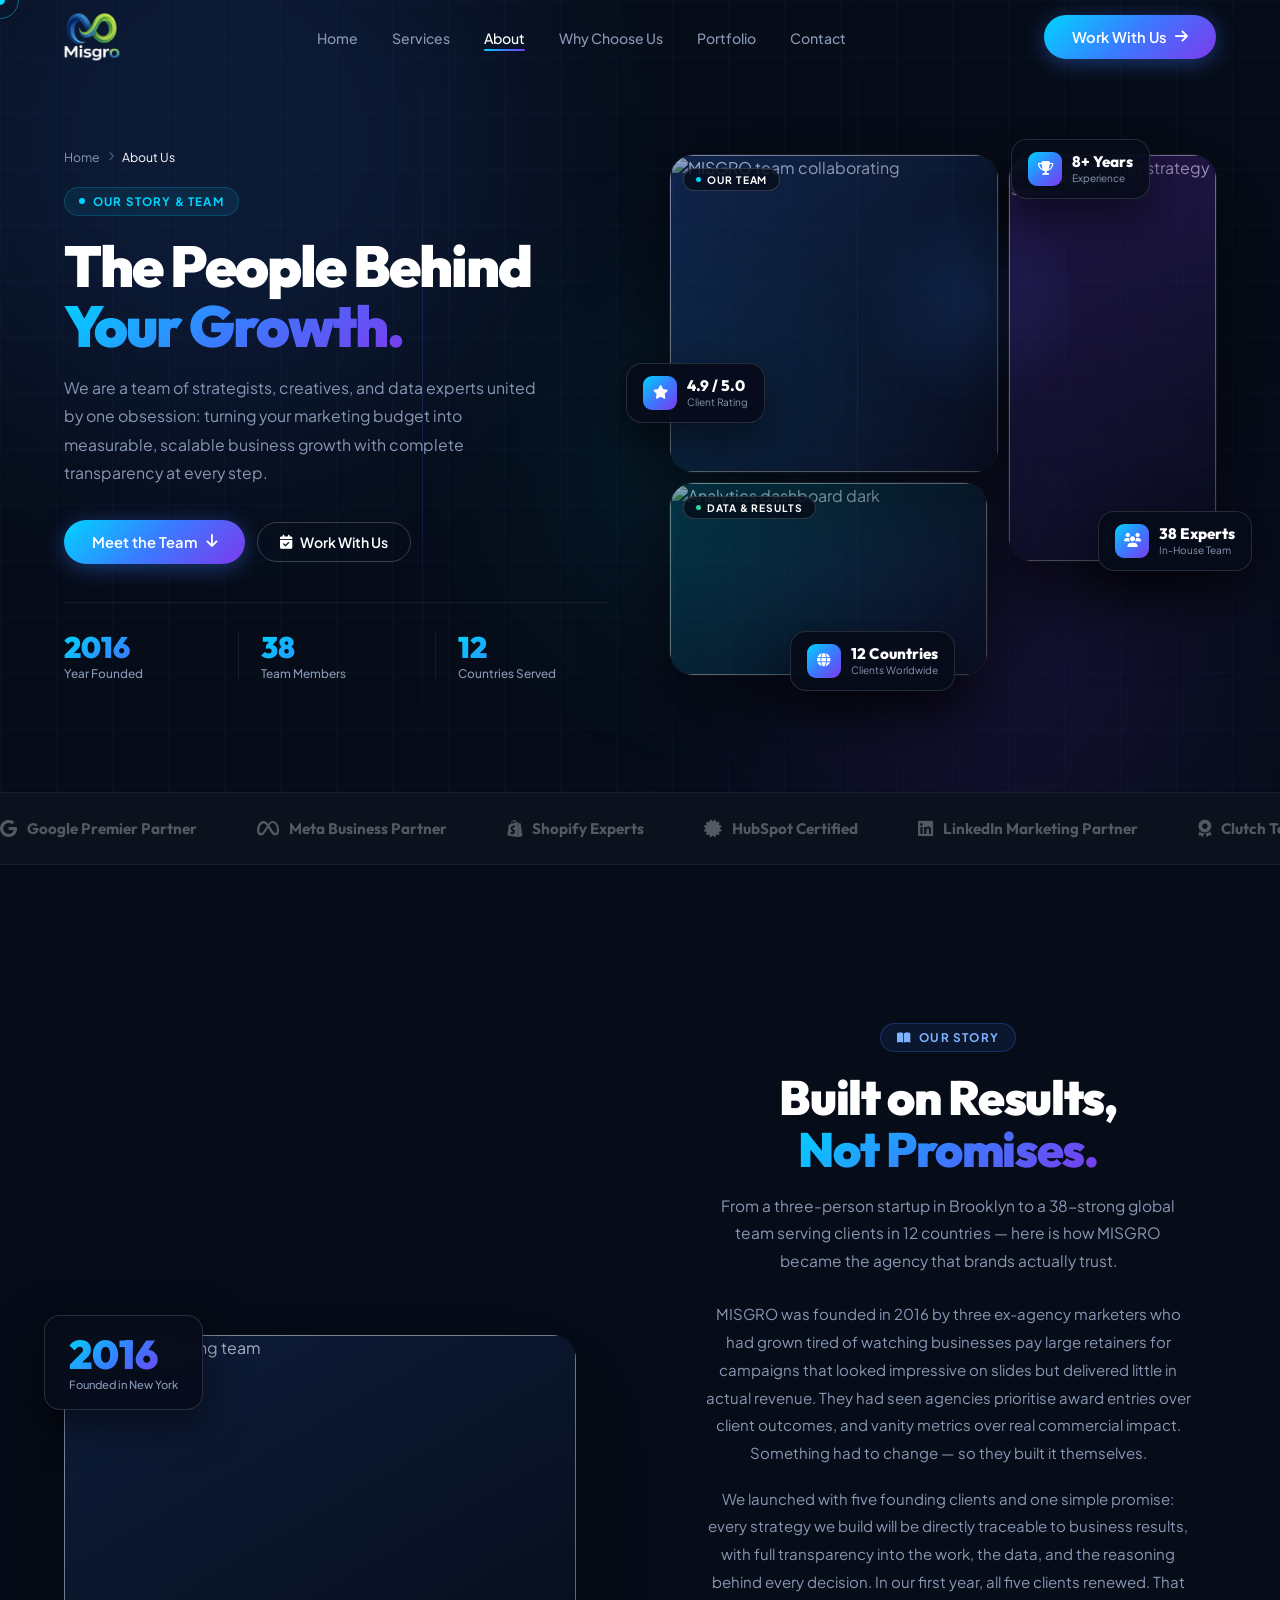
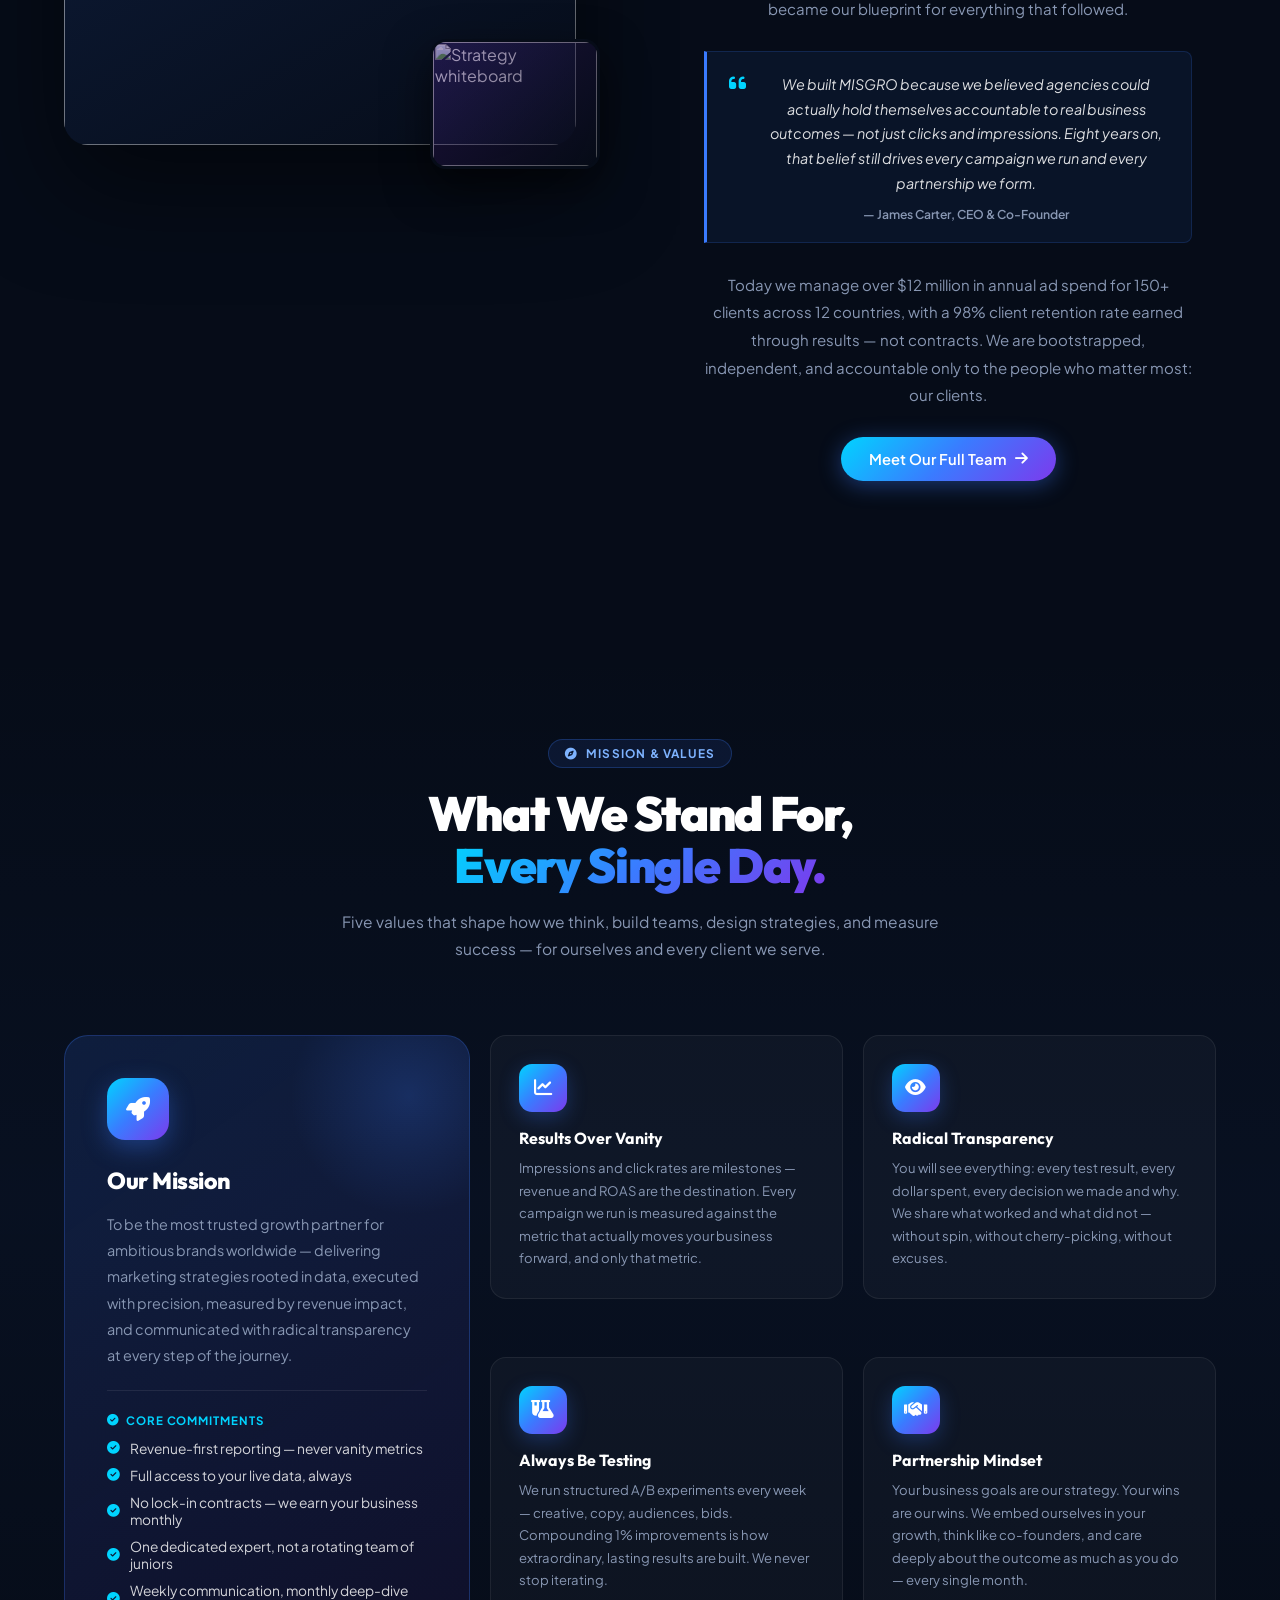
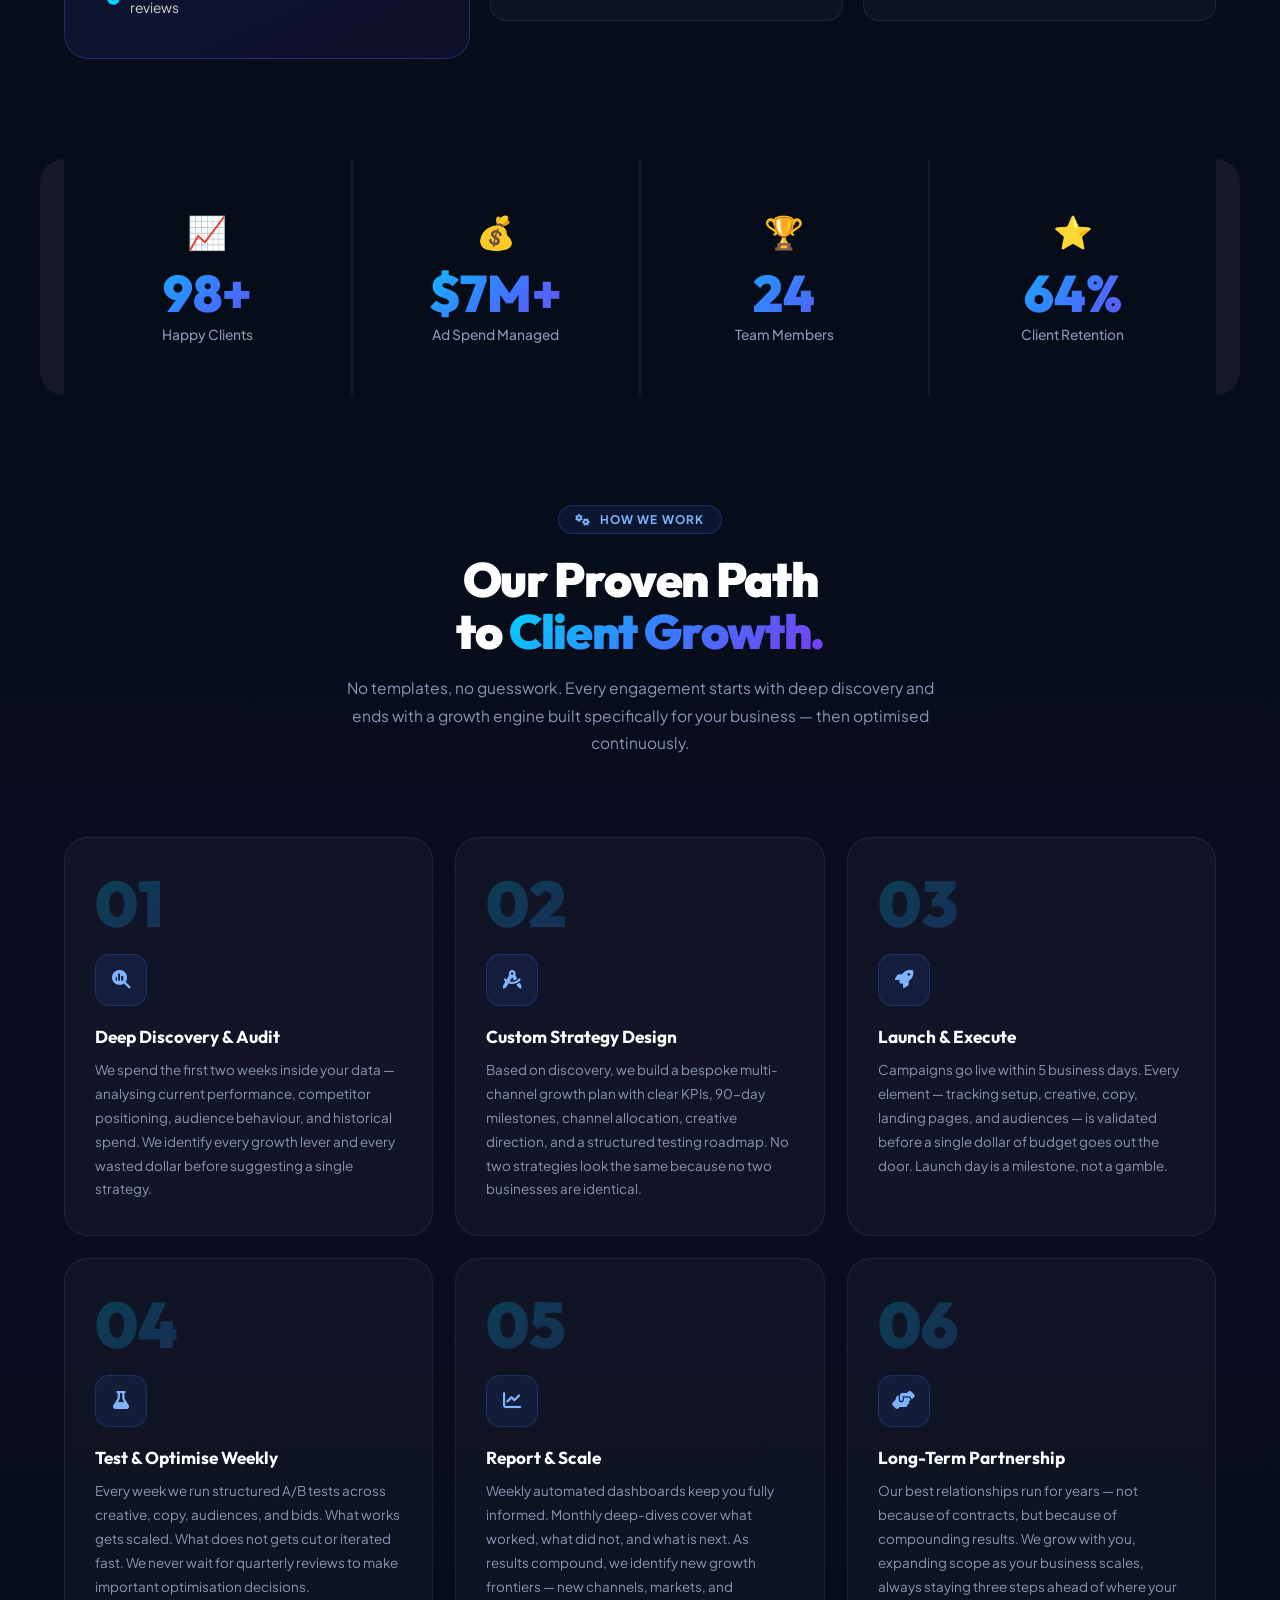
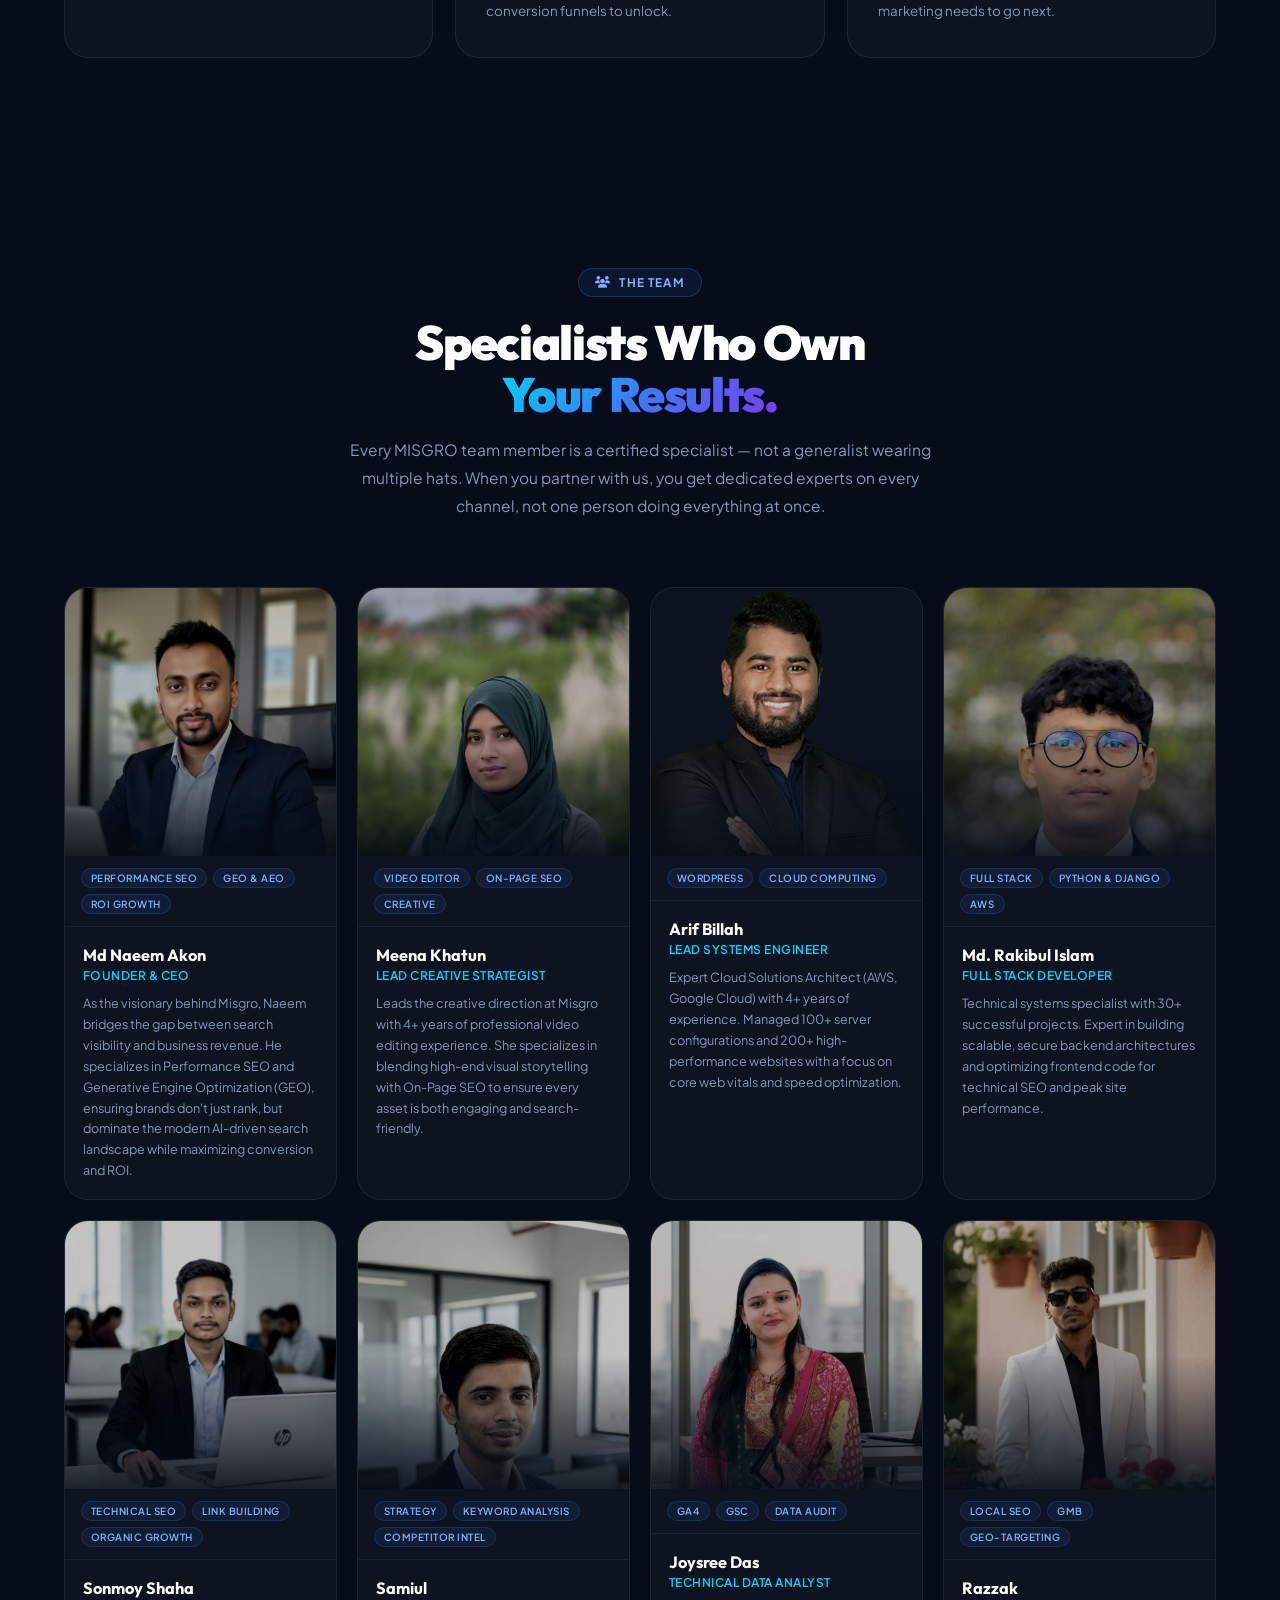
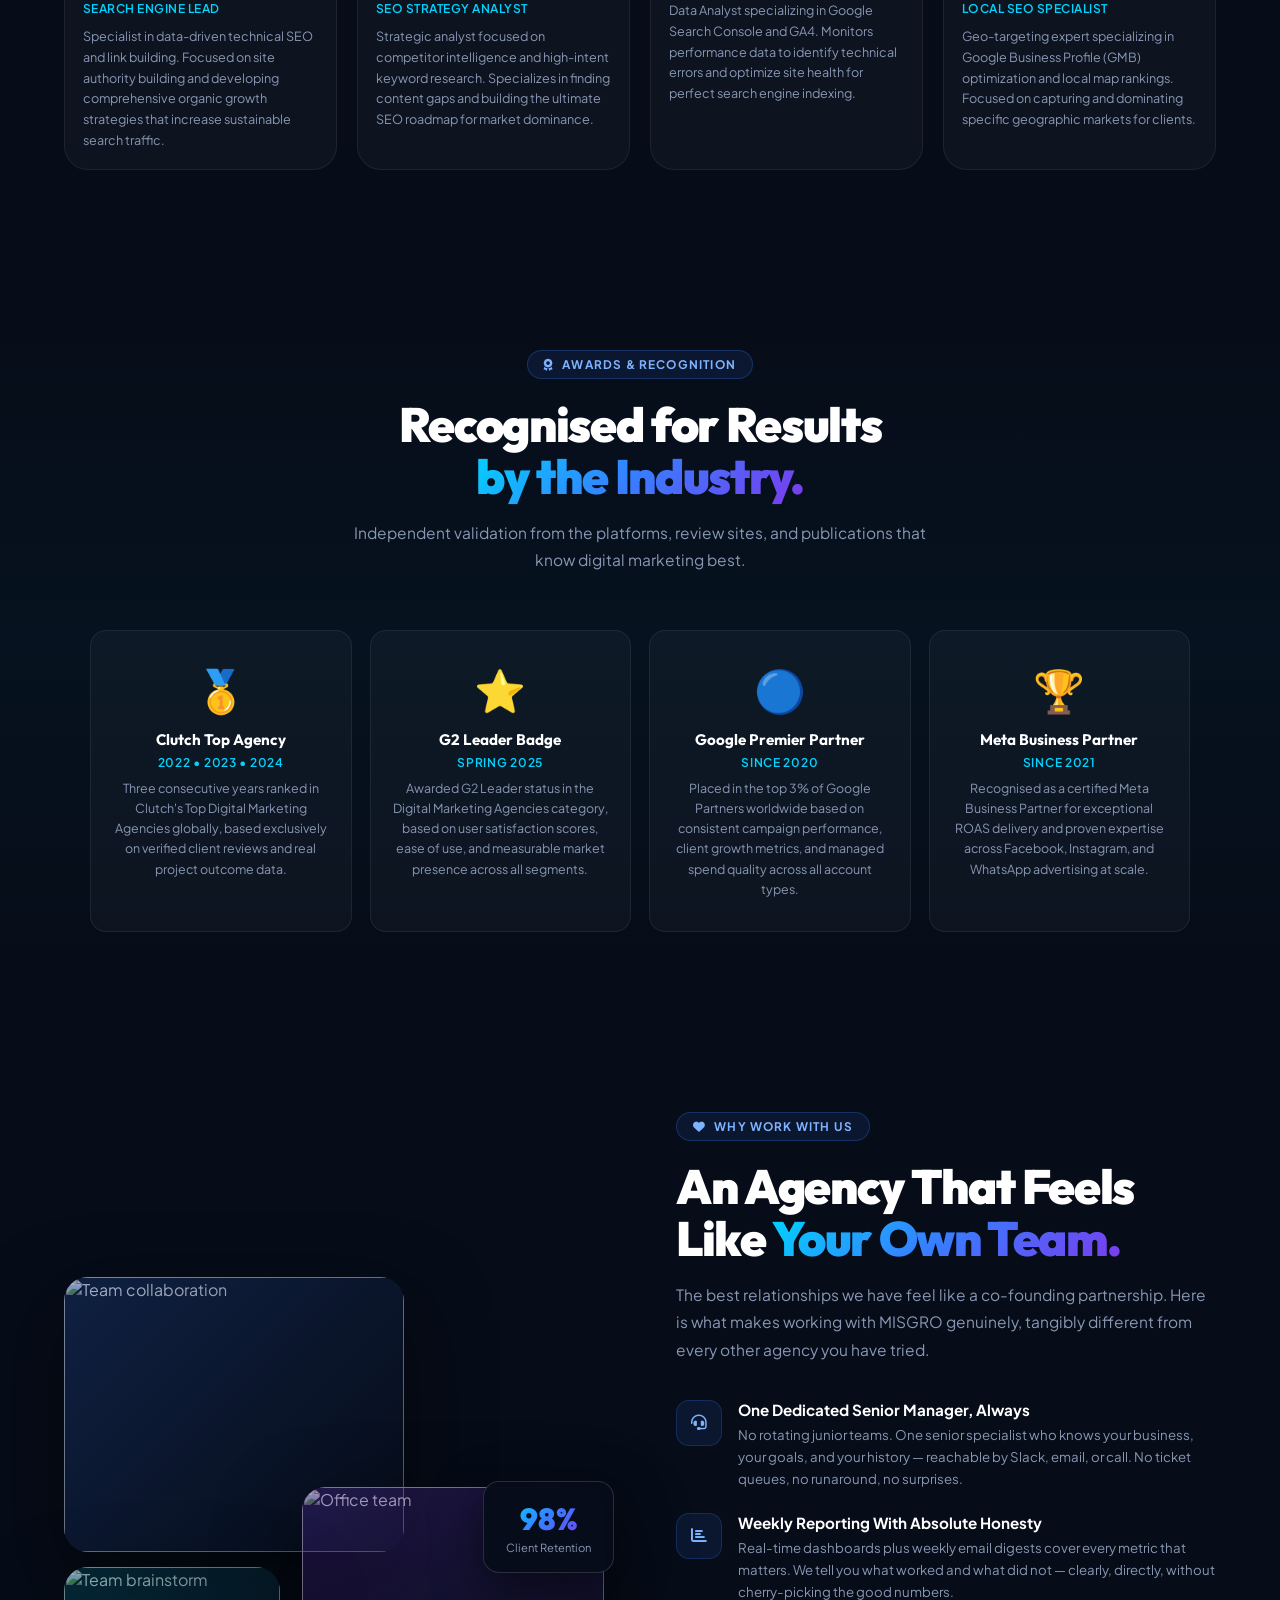
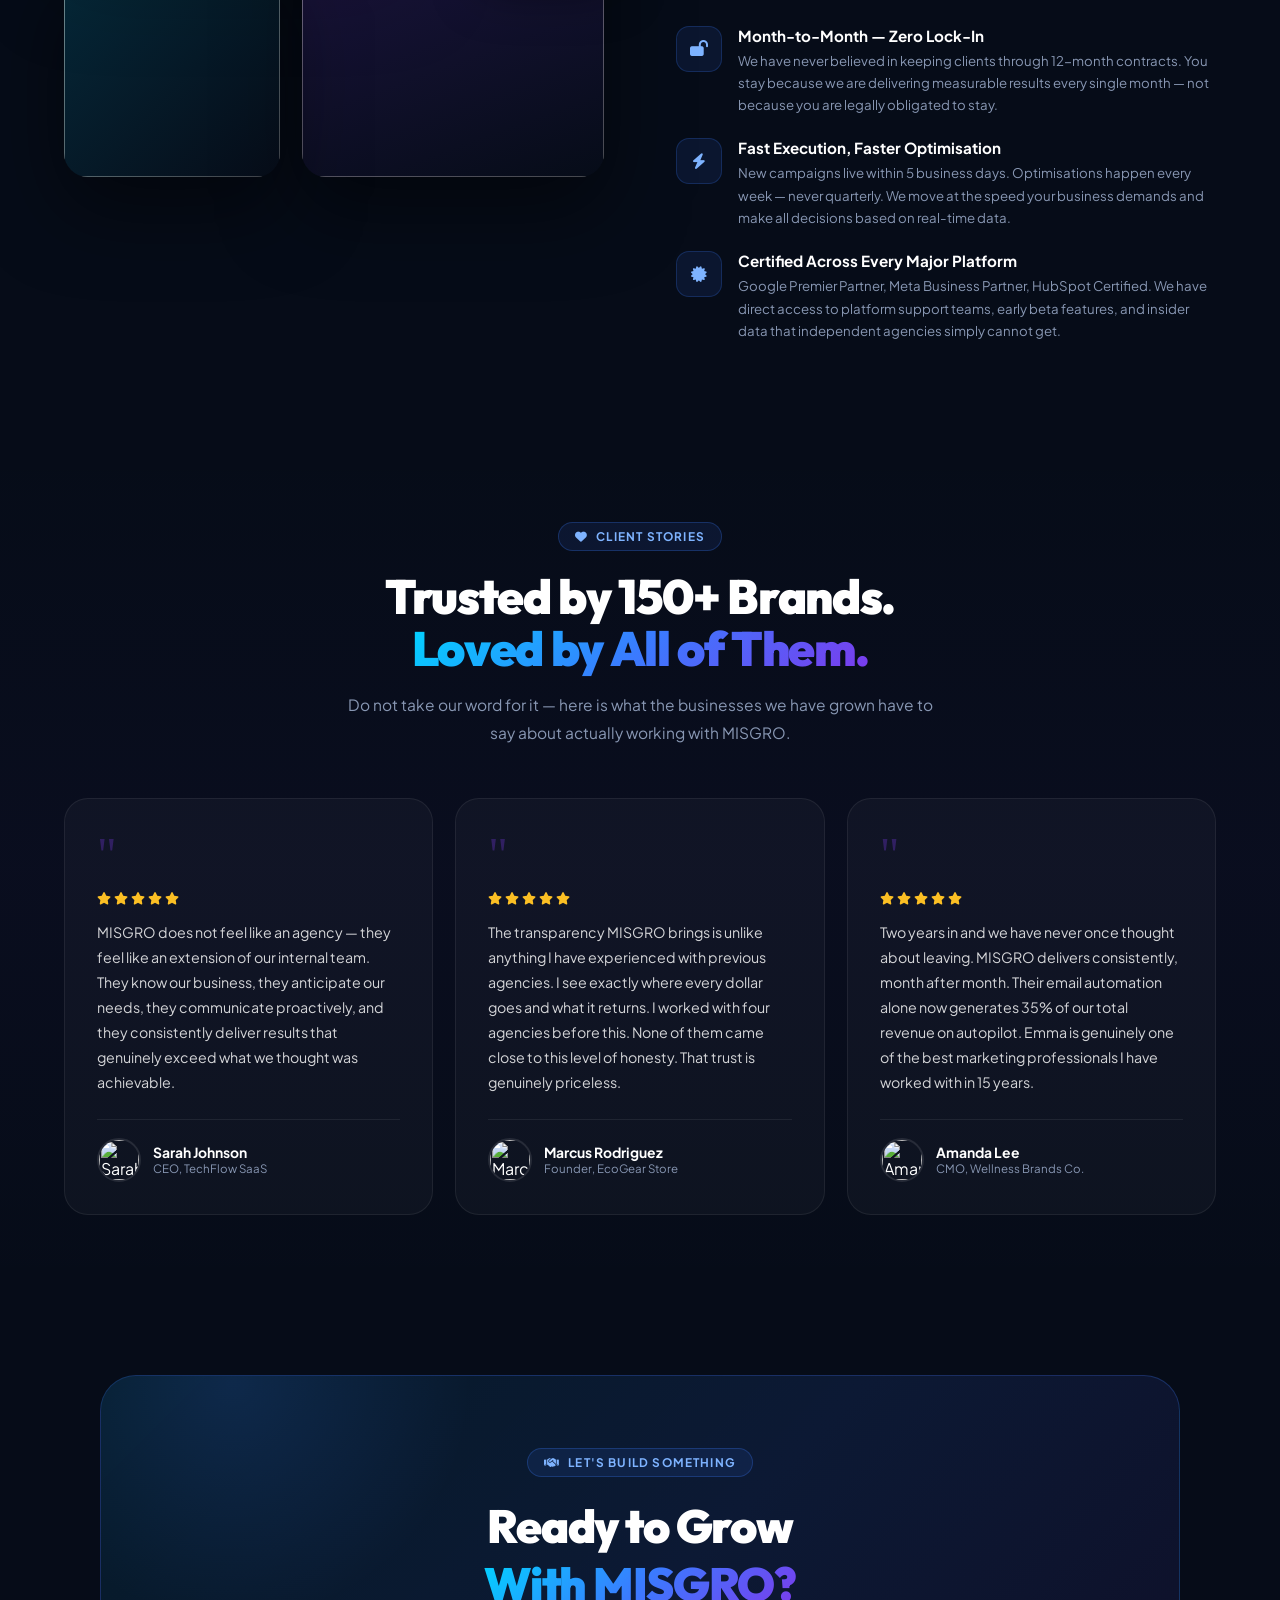
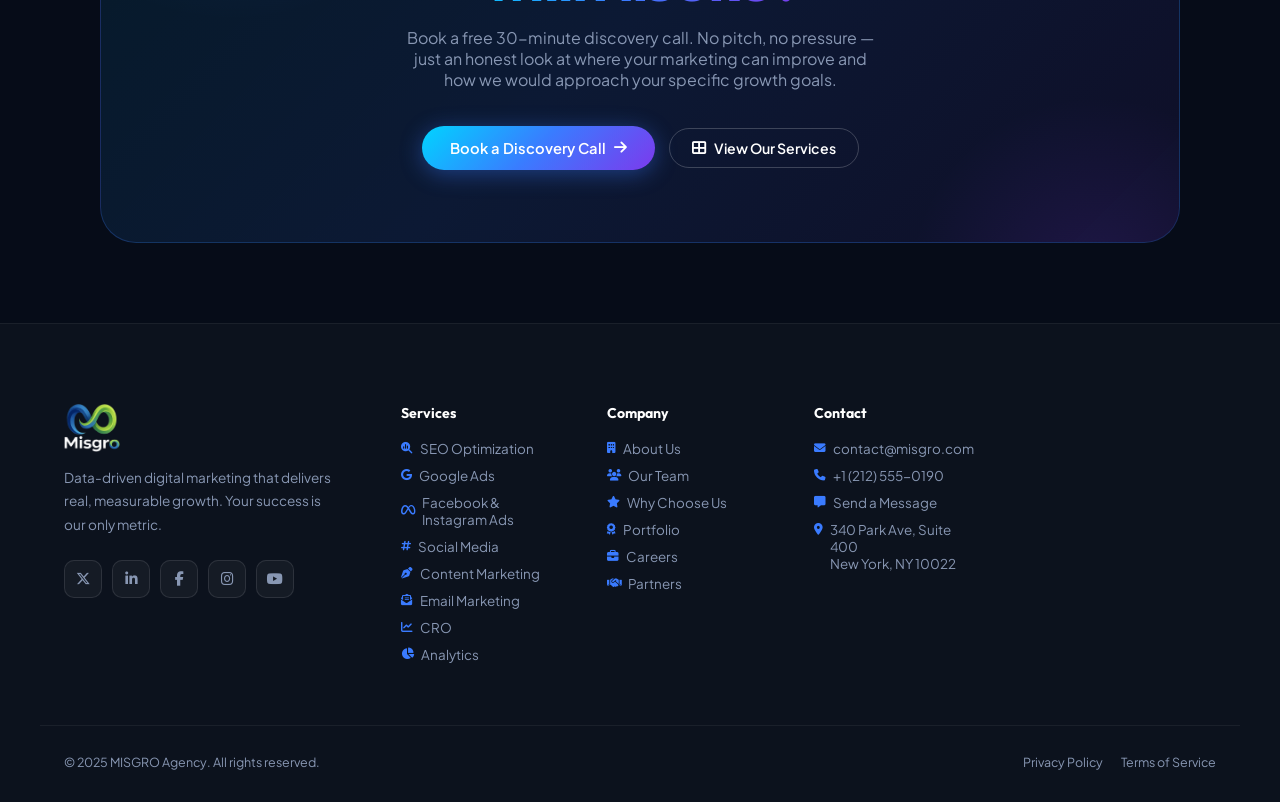
==== commit 0973b70a: "Restore custom cursor animation on all pages - Added #cursor and #cursorRing elements to <body> of a" ====
--- a/about.html
+++ b/about.html
@@ -11,6 +11,9 @@
 <link rel="stylesheet" href="assets/styles.css"/>
 </head>
 <body>
+<div id="cursor" class="cursor"></div>
+<div id="cursorRing" class="cursor-ring"></div>
+
 
 <a href="#" id="bt"><i class="fas fa-arrow-up"></i></a>
 
--- a/assets/styles.css
+++ b/assets/styles.css
@@ -56,11 +56,13 @@
 
 /* ════════════════════════════
    CURSOR
+*/
 .cursor{width:10px;height:10px;background:var(--c1);border-radius:50%;position:fixed;top:0;left:0;pointer-events:none;z-index:9999;transform:translate(-50%,-50%);mix-blend-mode:screen}
 .cursor-ring{width:38px;height:38px;border:1.5px solid rgba(0,212,255,.45);border-radius:50%;position:fixed;top:0;left:0;pointer-events:none;z-index:9998;transform:translate(-50%,-50%);transition:width .3s,height .3s}
 
 /* ════════════════════════════
    NAVBAR
+*/
 nav{position:fixed;top:0;left:0;right:0;z-index:1000;transition:background var(--trans),box-shadow var(--trans)}
 nav.sc{background:rgba(6,12,24,.88);backdrop-filter:blur(22px);-webkit-backdrop-filter:blur(22px);box-shadow:0 1px 0 rgba(255,255,255,.06)}
 .nav-in{max-width:1200px;margin:0 auto;height:74px;display:flex;align-items:center;justify-content:space-between;padding:0 24px}
@@ -88,6 +90,7 @@
 
 /* ════════════════════════════
    HERO
+*/
 .hero{min-height:100vh;display:flex;align-items:center;padding:110px 24px 70px;position:relative;overflow:hidden}
 .hero-bg{position:absolute;inset:0;z-index:0}
 .hero-blob{position:absolute;border-radius:50%;filter:blur(90px);opacity:.16;animation:blob-float 9s ease-in-out infinite}
@@ -113,6 +116,7 @@
 
 /* ════════════════════════════
    HERO RIGHT — IMAGE CAROUSEL + ANIMATIONS
+*/
 .hero-visual{position:relative;width:100%;height:520px;animation:fade-up .9s ease .28s both;display:flex;align-items:center;justify-content:center}
 
 /* Glowing circle */
@@ -194,6 +198,7 @@
 
 /* ════════════════════════════
    CLIENTS MARQUEE
+*/
 .clients{padding:36px 0;border-top:1px solid rgba(255,255,255,.06);border-bottom:1px solid rgba(255,255,255,.06);overflow:hidden}
 .clients-lbl{text-align:center;font-size:.75rem;letter-spacing:.12em;text-transform:uppercase;color:var(--muted);margin-bottom:26px}
 .marquee-track{display:flex;gap:56px;animation:marquee 22s linear infinite;width:max-content}
@@ -205,6 +210,7 @@
 
 /* ════════════════════════════
    SERVICES
+*/
 .services{padding:110px 24px}
 .services-head{text-align:center;margin-bottom:68px}
 .services-head .section-sub{margin:16px auto 0}
@@ -219,6 +225,7 @@
 .sc-desc{font-size:.85rem;color:var(--muted);line-height:1.65;margin-bottom:18px}
 .service-card:hover /* ════════════════════════════
    WHY CHOOSE US
+*/
 .why{padding:100px 24px;background:linear-gradient(180deg,transparent,rgba(58,123,255,.04),transparent)}
 .why-inner{max-width:1200px;margin:0 auto;display:grid;grid-template-columns:1fr 1fr;gap:72px;align-items:center}
 
@@ -241,6 +248,7 @@
 
 /* ════════════════════════════
    RESULTS / COUNTERS
+*/
 .results{padding:100px 24px}
 .results-head{text-align:center;margin-bottom:68px}
 .results-head .section-sub{margin:16px auto 0}
@@ -255,6 +263,7 @@
 
 /* ════════════════════════════
    TESTIMONIALS
+*/
 .testimonials{padding:100px 24px;background:linear-gradient(180deg,transparent,rgba(124,58,237,.04),transparent)}
 .testi-head{text-align:center;margin-bottom:68px}
 .testi-head .section-sub{margin:16px auto 0}
@@ -272,6 +281,7 @@
 
 /* ════════════════════════════
    PRICING
+*/
 .pricing{padding:100px 24px}
 .pricing-head{text-align:center;margin-bottom:68px}
 .pricing-head .section-sub{margin:16px auto 0}
@@ -300,6 +310,7 @@
    BLOG
 /* ════════════════════════════
    CTA BANNER
+*/
 .cta-banner{padding:72px 24px}
 .cta-inner{max-width:1080px;margin:0 auto;background:linear-gradient(135deg,rgba(0,212,255,.08),rgba(58,123,255,.12),rgba(124,58,237,.08));border:1px solid rgba(58,123,255,.25);border-radius:var(--r-xl);padding:70px 60px;text-align:center;position:relative;overflow:hidden}
 .cta-inner::before{content:'';position:absolute;top:-50%;left:-10%;width:480px;height:480px;background:radial-gradient(circle,rgba(58,123,255,.15),transparent 70%);border-radius:50%;pointer-events:none}
@@ -311,6 +322,7 @@
 
 /* ════════════════════════════
    FAQ
+*/
 .faq{padding:100px 24px}
 .faq-inner{max-width:760px;margin:0 auto}
 .faq-head{text-align:center;margin-bottom:52px}
@@ -327,6 +339,7 @@
    NEWSLETTER
 /* ════════════════════════════
    CONTACT
+*/
 .contact{padding:100px 24px;background:linear-gradient(180deg,transparent,rgba(58,123,255,.03),transparent)}
 .contact-inner{max-width:1200px;margin:0 auto;display:grid;grid-template-columns:1fr 1.3fr;gap:72px}
 .contact-info h2{font-family:var(--font-h);font-size:clamp(1.8rem,3vw,2.35rem);font-weight:900;letter-spacing:-.025em;margin-bottom:14px}
@@ -353,6 +366,7 @@
 
 /* ════════════════════════════
    FOOTER
+*/
 .footer{background:rgba(255,255,255,.02);border-top:1px solid rgba(255,255,255,.06);padding:76px 24px 30px}
 .footer-top{max-width:1200px;margin:0 auto;display:grid;grid-template-columns:1.7fr 1fr 1fr 1fr 1.2fr;gap:44px;margin-bottom:60px}
 .footer-brand p{color:var(--muted);font-size:.86rem;line-height:1.7;margin:14px 0 22px;max-width:270px}
@@ -368,6 +382,7 @@
 
 /* ════════════════════════════
    BACK TO TOP + CHAT
+*/
 .back-top{position:fixed;bottom:30px;right:30px;width:46px;height:46px;background:var(--grad);border-radius:13px;display:flex;align-items:center;justify-content:center;color:#fff;font-size:1rem;box-shadow:0 8px 26px rgba(58,123,255,.45);transition:all var(--trans);opacity:0;pointer-events:none;z-index:500}
 .back-top.visible{opacity:1;pointer-events:all}
 .back-top:hover{transform:translateY(-4px);box-shadow:0 12px 36px rgba(58,123,255,.6)}
@@ -378,6 +393,7 @@
 
 /* ════════════════════════════
    RESPONSIVE
+*/
 @media(max-width:1100px){
   .services-grid{grid-template-columns:repeat(2,1fr)}
   .why-inner{grid-template-columns:1fr;gap:44px}
@@ -1420,6 +1436,7 @@
 /* ═══════════════════════════════
 
 /* ═══════════════════════════════
+*/
 .navbar{position:fixed;top:0;left:0;right:0;z-index:1000;transition:background var(--trans),box-shadow var(--trans)}
 .navbar.scrolled{background:rgba(6,12,24,.9);backdrop-filter:blur(22px);-webkit-backdrop-filter:blur(22px);box-shadow:0 1px 0 rgba(255,255,255,.06)}
 .nav-inner{max-width:1200px;margin:0 auto;height:74px;display:flex;align-items:center;justify-content:space-between;padding:0 24px}
@@ -1441,6 +1458,7 @@
 
 /* ═══════════════════════════════
    PAGE HERO — SPLIT LAYOUT
+*/
 .page-hero{
   min-height:100vh;
   padding:110px 24px 80px;
@@ -1630,6 +1648,7 @@
 
 /* ═══════════════════════════════
    STICKY SERVICE NAV TABS
+*/
 .svc-tabs{
   position:sticky;
   top:74px;
@@ -1648,6 +1667,7 @@
 
 /* ═══════════════════════════════
    SERVICE SECTIONS (deep-dives)
+*/
 .svc-section{padding:100px 24px;position:relative;scroll-margin-top:140px}
 .svc-section:nth-child(even){background:linear-gradient(180deg,transparent,rgba(58,123,255,.025),transparent)}
 .svc-inner{max-width:1200px;margin:0 auto;display:grid;grid-template-columns:1fr 1fr;gap:72px;align-items:center}
@@ -1712,6 +1732,7 @@
 
 /* ═══════════════════════════════
    SERVICES OVERVIEW GRID
+*/
 .overview{padding:80px 24px 40px}
 .overview-head{text-align:center;margin-bottom:56px}
 .overview-head .section-sub{margin:16px auto 0}
@@ -1730,6 +1751,7 @@
 
 /* ═══════════════════════════════
    PROCESS SECTION
+*/
 .process{padding:110px 24px;background:linear-gradient(180deg,transparent,rgba(124,58,237,.04),transparent)}
 .process-head{text-align:center;margin-bottom:80px}
 .process-head .section-sub{margin:16px auto 0}
@@ -1748,6 +1770,7 @@
 
 /* ═══════════════════════════════
    TOOLS & TECH
+*/
 .tools{padding:80px 24px}
 .tools-head{text-align:center;margin-bottom:52px}
 .tools-head .section-sub{margin:16px auto 0}
@@ -1762,6 +1785,7 @@
 
 /* ═══════════════════════════════
    MINI CASE STUDIES
+*/
 .cases{padding:100px 24px;background:linear-gradient(180deg,transparent,rgba(0,212,255,.03),transparent)}
 .cases-head{max-width:1200px;margin:0 auto 52px;display:flex;justify-content:space-between;align-items:flex-end}
 .cases-grid{max-width:1200px;margin:0 auto;display:grid;grid-template-columns:repeat(3,1fr);gap:22px}
@@ -1786,6 +1810,7 @@
 
 /* ═══════════════════════════════
    TESTIMONIALS STRIP
+*/
 .testi-strip{padding:80px 24px}
 .ts-head{text-align:center;margin-bottom:52px}
 .ts-head .section-sub{margin:16px auto 0}
@@ -1802,11 +1827,13 @@
 .ts-company{font-size:.73rem;color:var(--muted)}
 
 /* ═══════════════════════════════
+*/
 .cta-inner{max-width:1080px;margin:0 auto;background:linear-gradient(135deg,rgba(0,212,255,.08),rgba(58,123,255,.12),rgba(124,58,237,.08));border:1px solid rgba(58,123,255,.25);border-radius:var(--r-xl);padding:72px 60px;text-align:center;position:relative;overflow:hidden}
 .cta-inner::before{content:'';position:absolute;top:-50%;left:-10%;width:500px;height:500px;background:radial-gradient(circle,rgba(58,123,255,.15),transparent 70%);border-radius:50%;pointer-events:none}
 .cta-inner::after{content:'';position:absolute;bottom:-50%;right:-10%;width:400px;height:400px;background:radial-gradient(circle,rgba(124,58,237,.15),transparent 70%);border-radius:50%;pointer-events:none}
 
 /* ═══════════════════════════════
+*/
 .social-link{width:38px;height:38px;background:rgba(255,255,255,.04);border:1px solid rgba(255,255,255,.1);border-radius:9px;display:flex;align-items:center;justify-content:center;color:var(--muted);font-size:.9rem;transition:all var(--trans)}
 
 /* Back to top + chat */
@@ -1817,6 +1844,7 @@
 
 
 /* ═══════════════════════════════
+*/
 @media(max-width:1024px){
   .svc-inner{grid-template-columns:1fr;gap:44px}
   .svc-inner.reverse{direction:ltr}
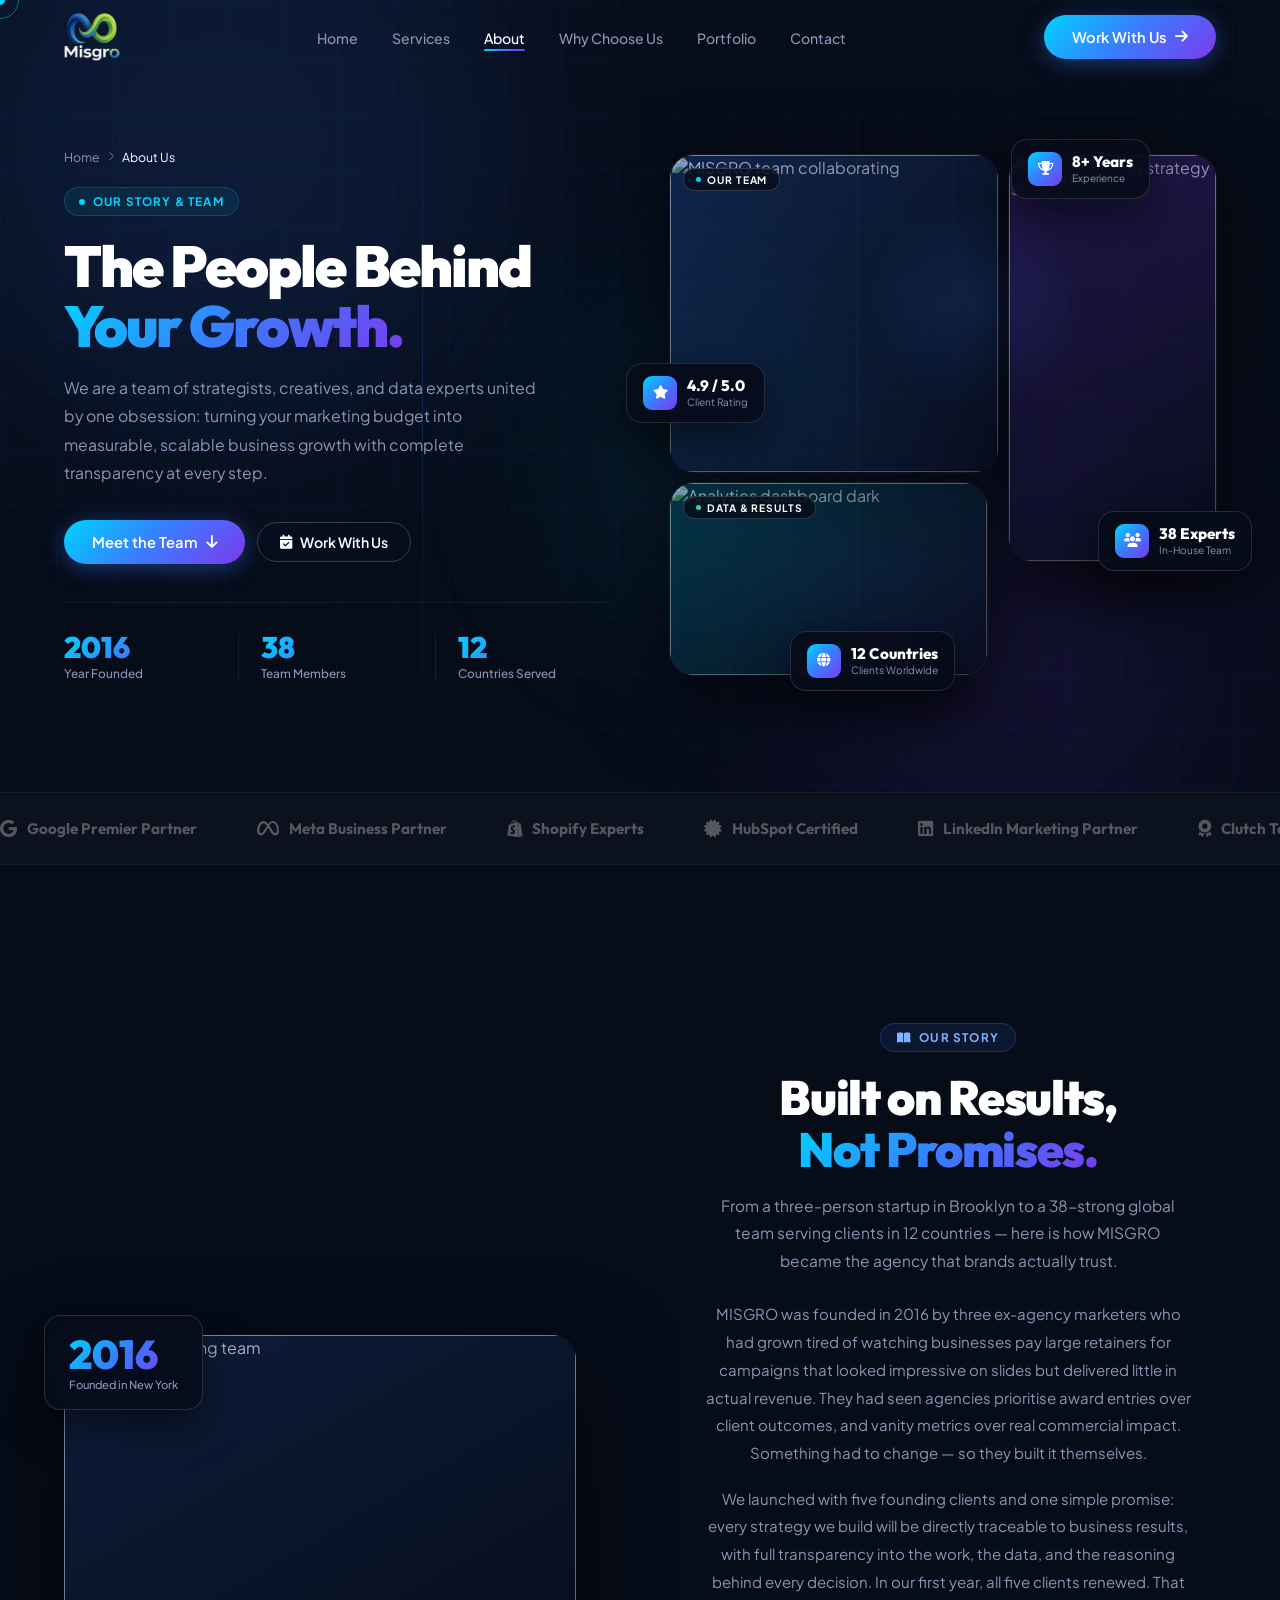
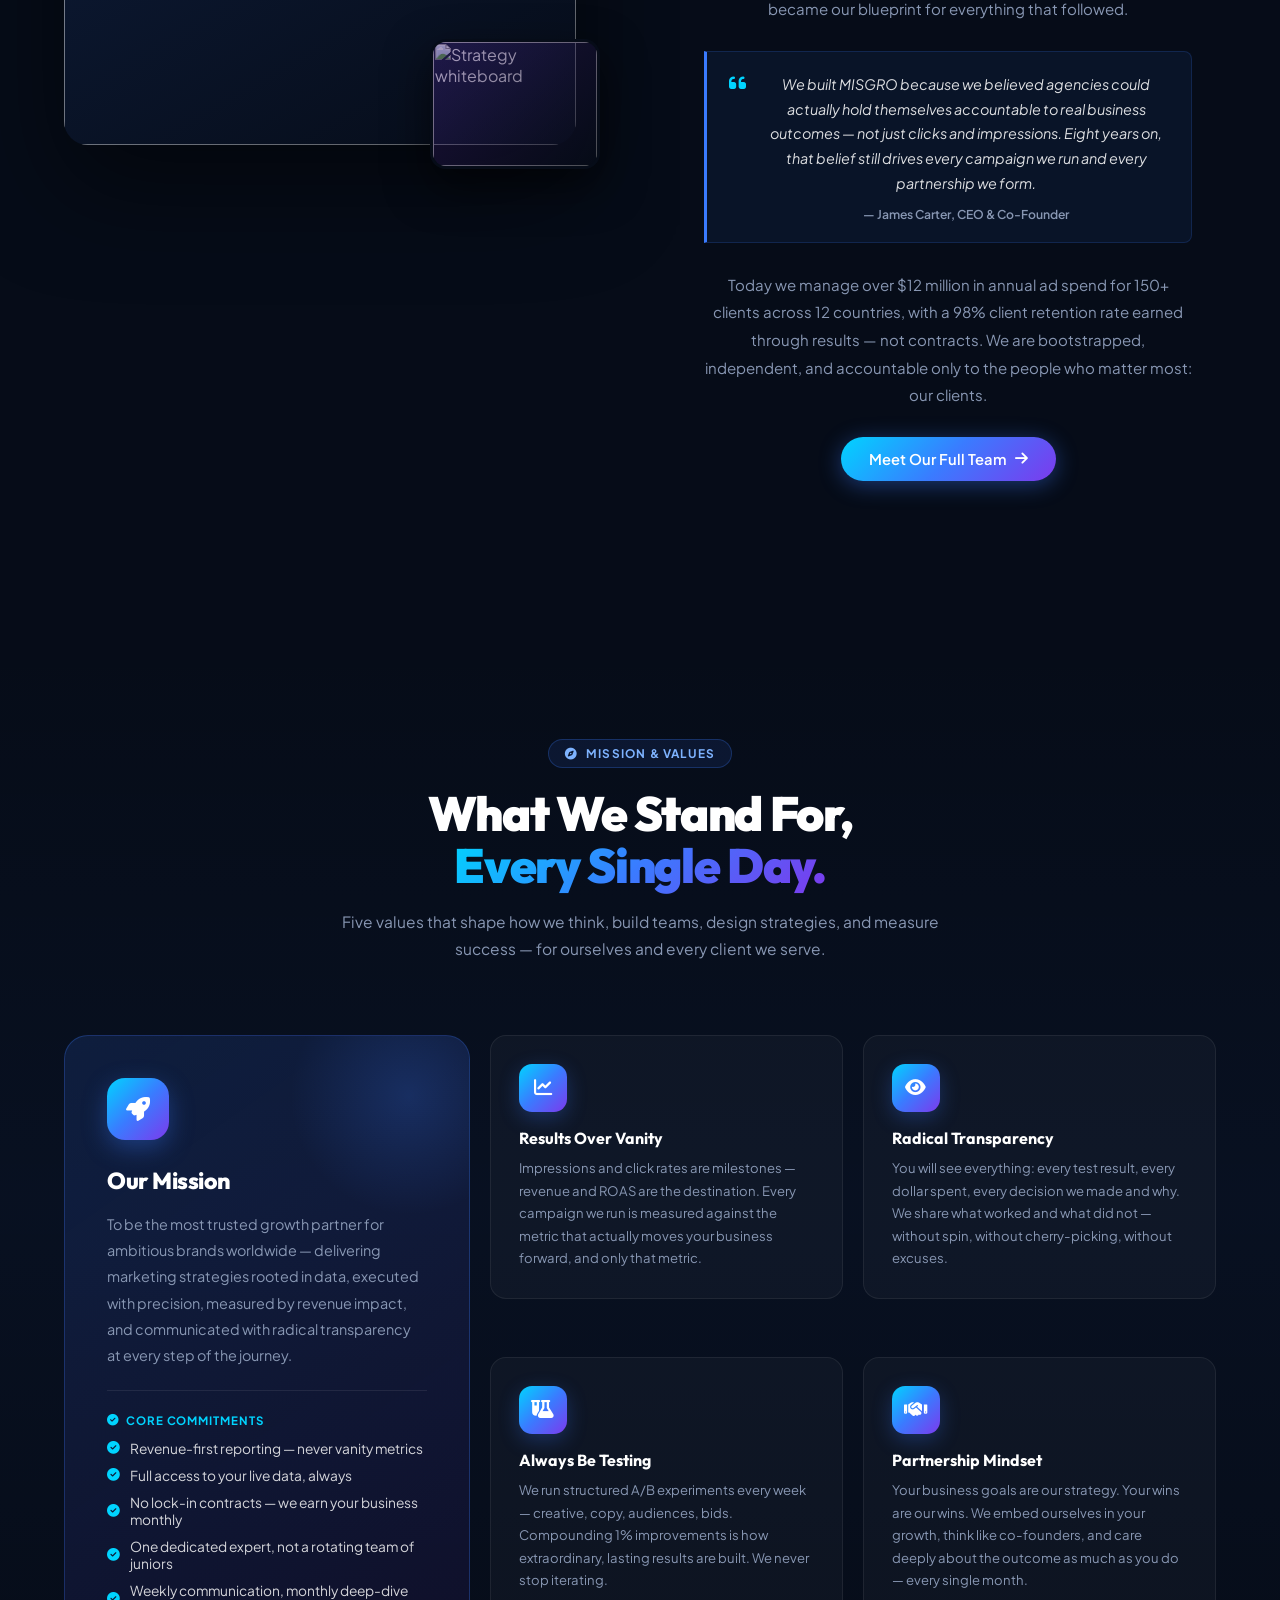
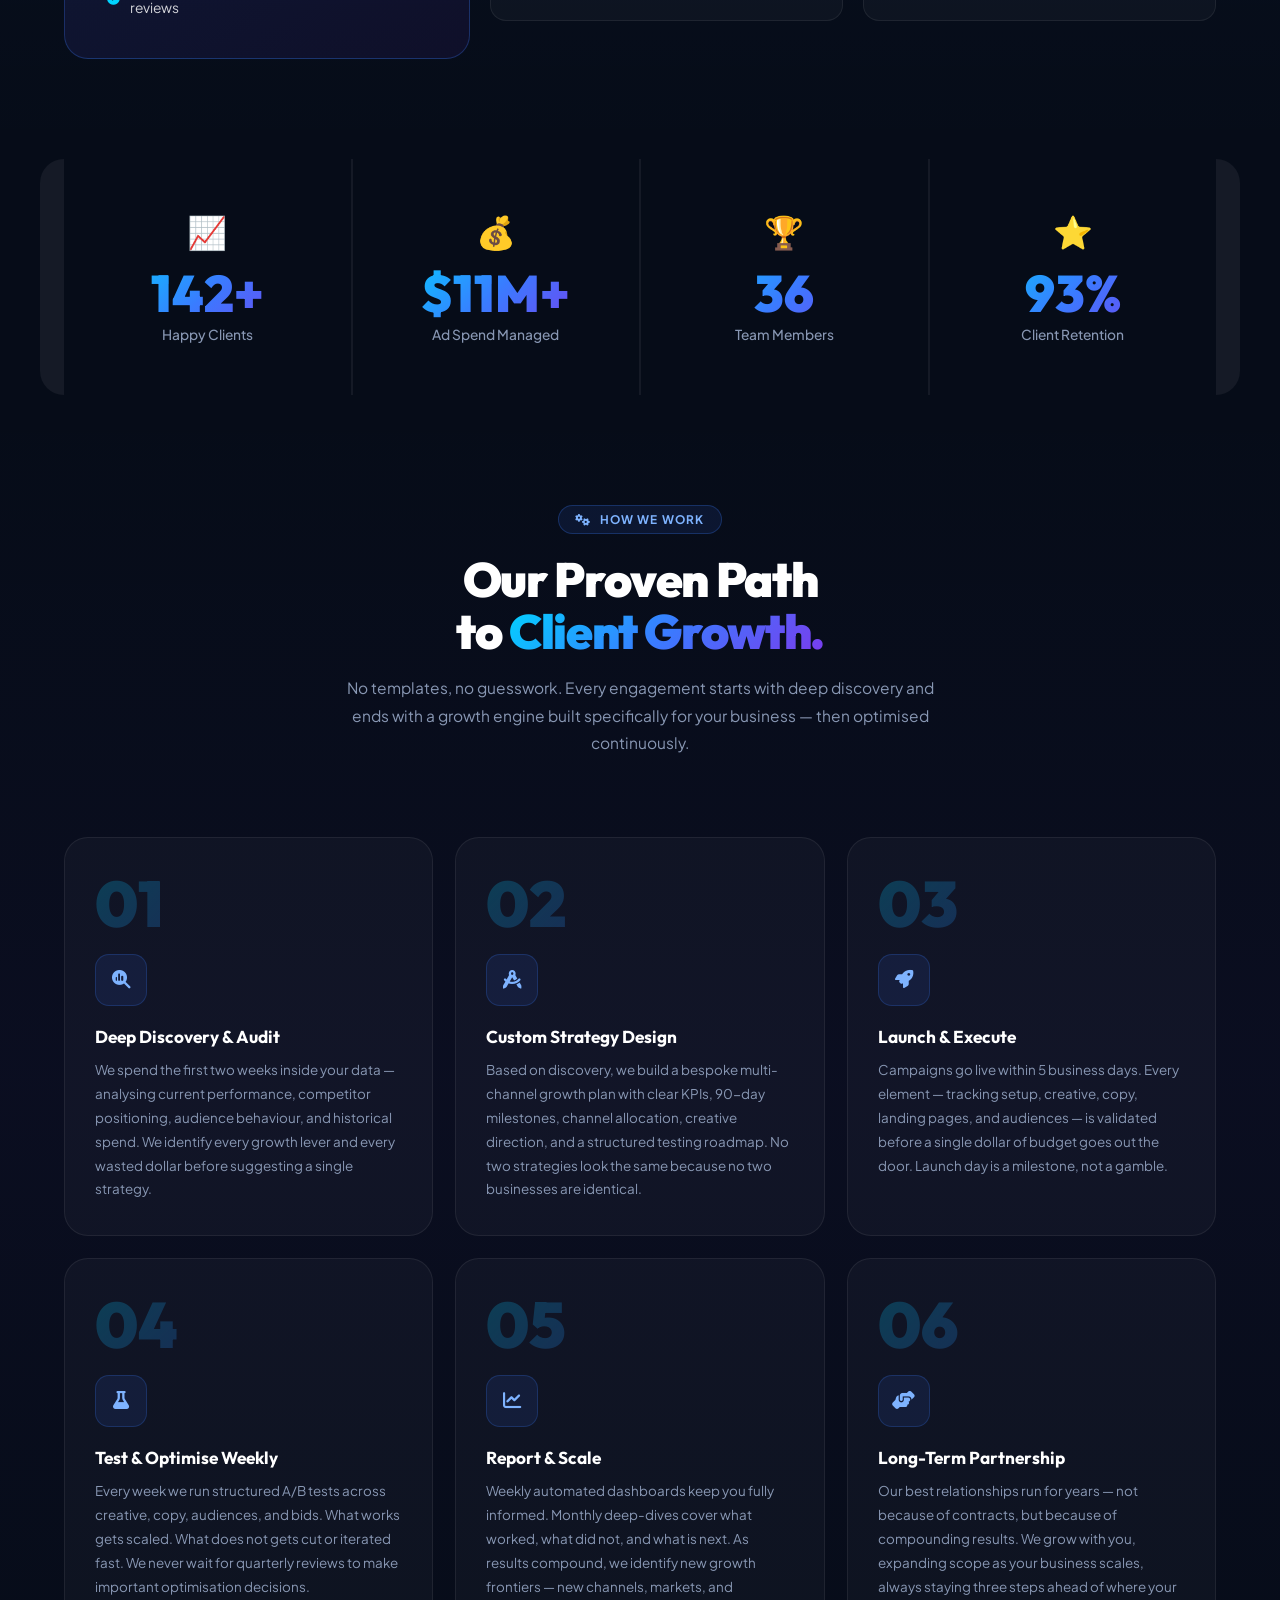
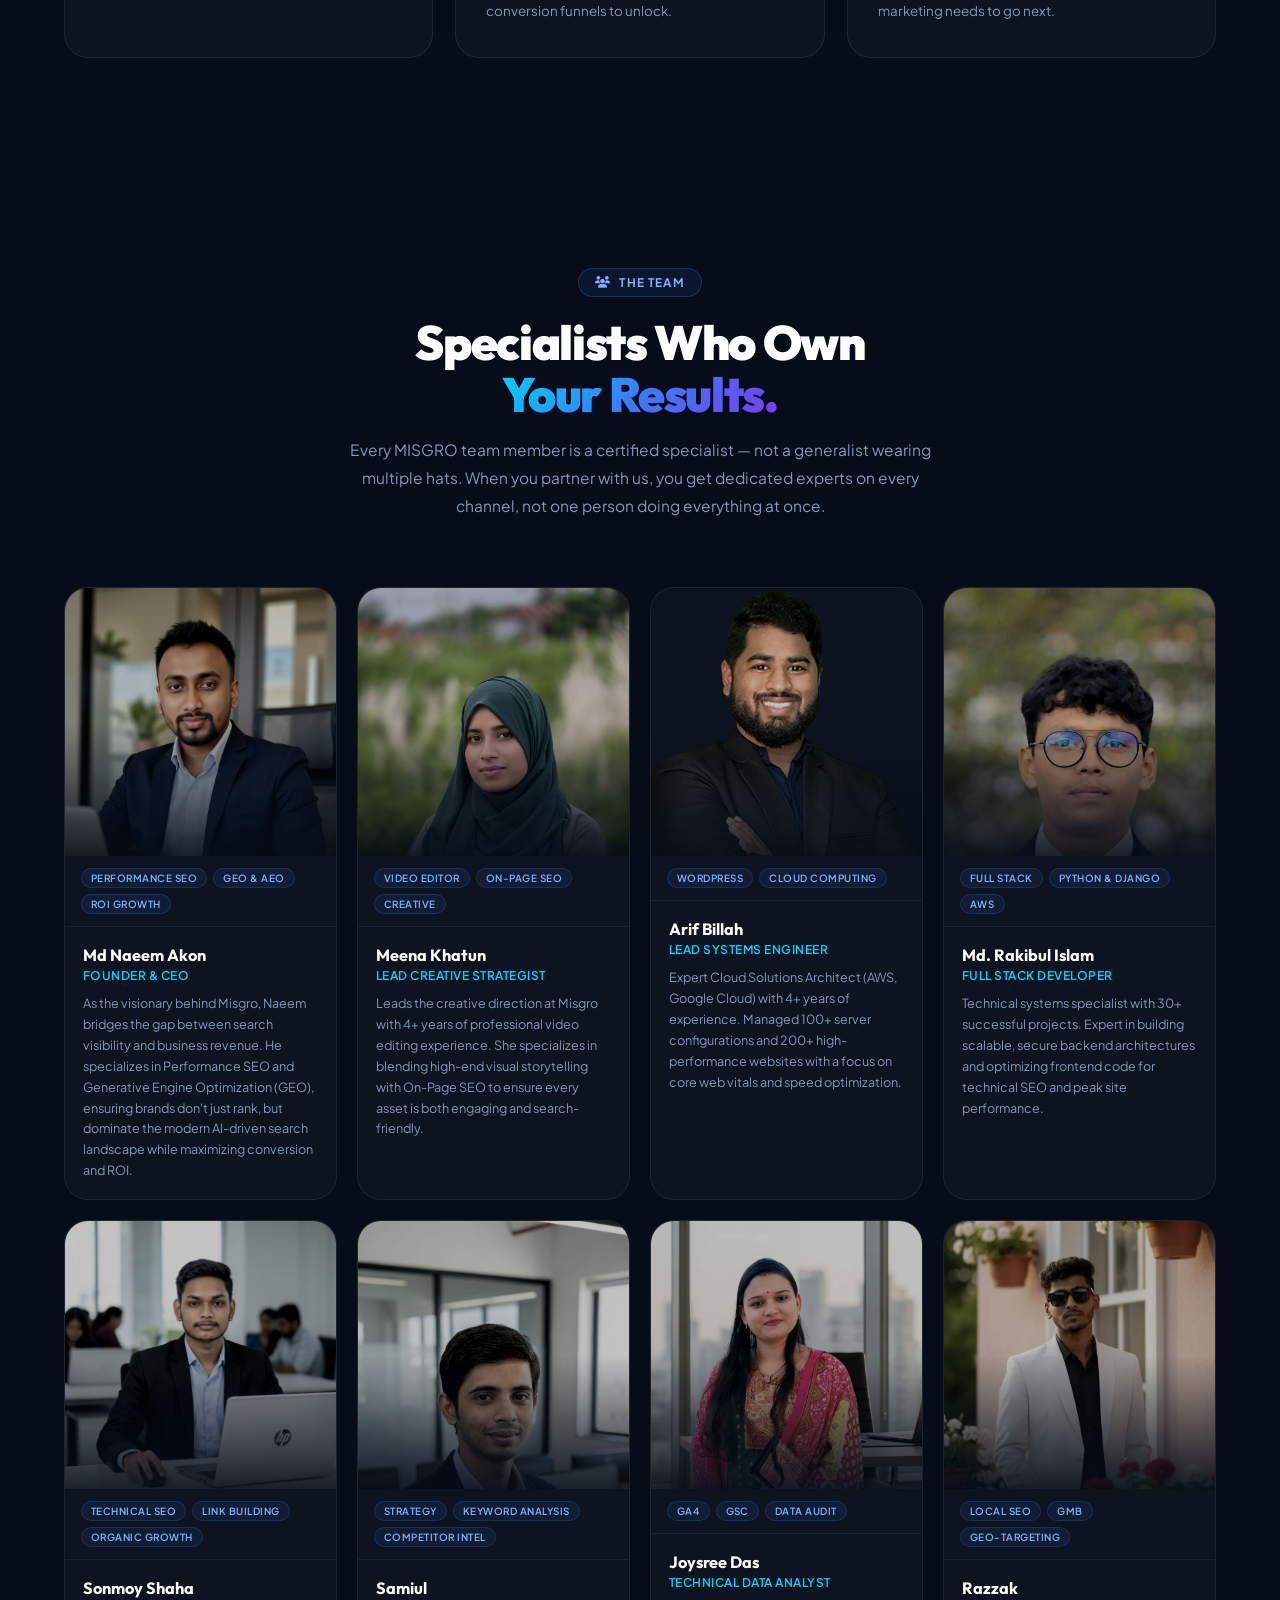
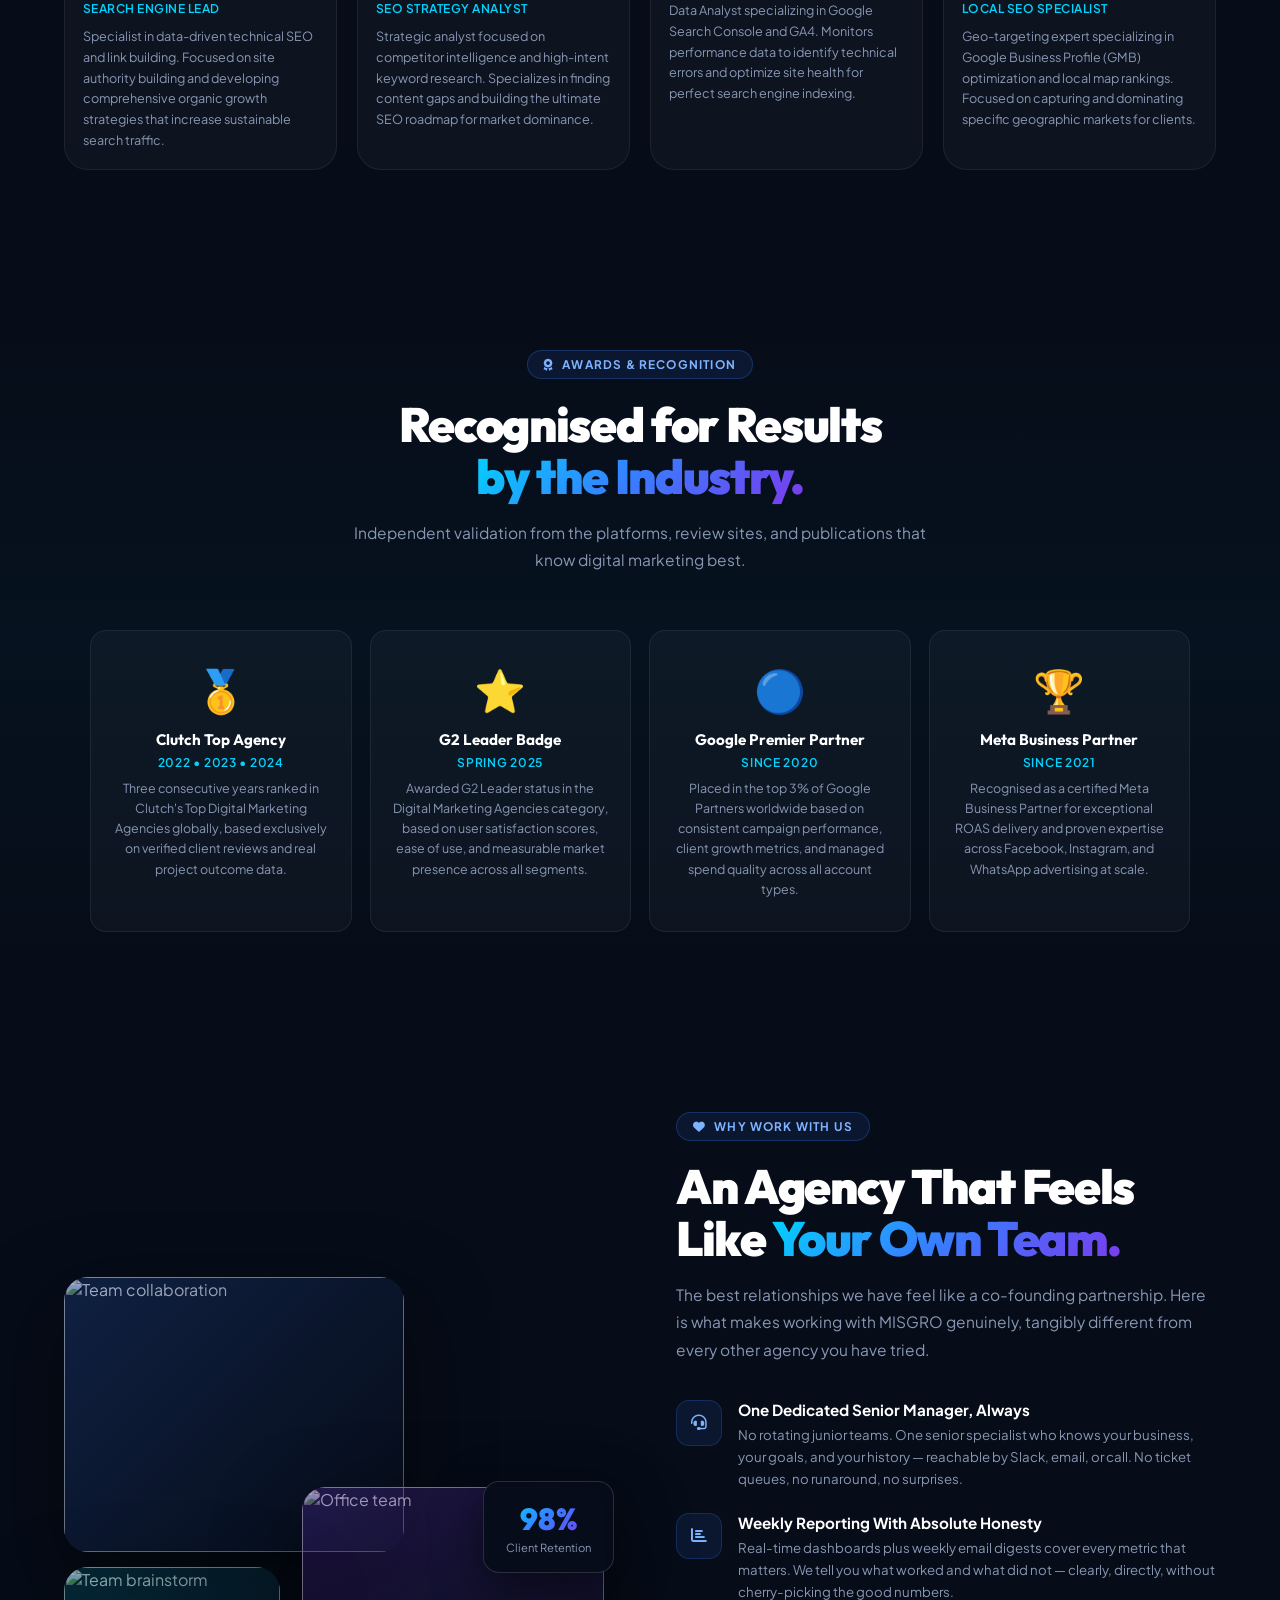
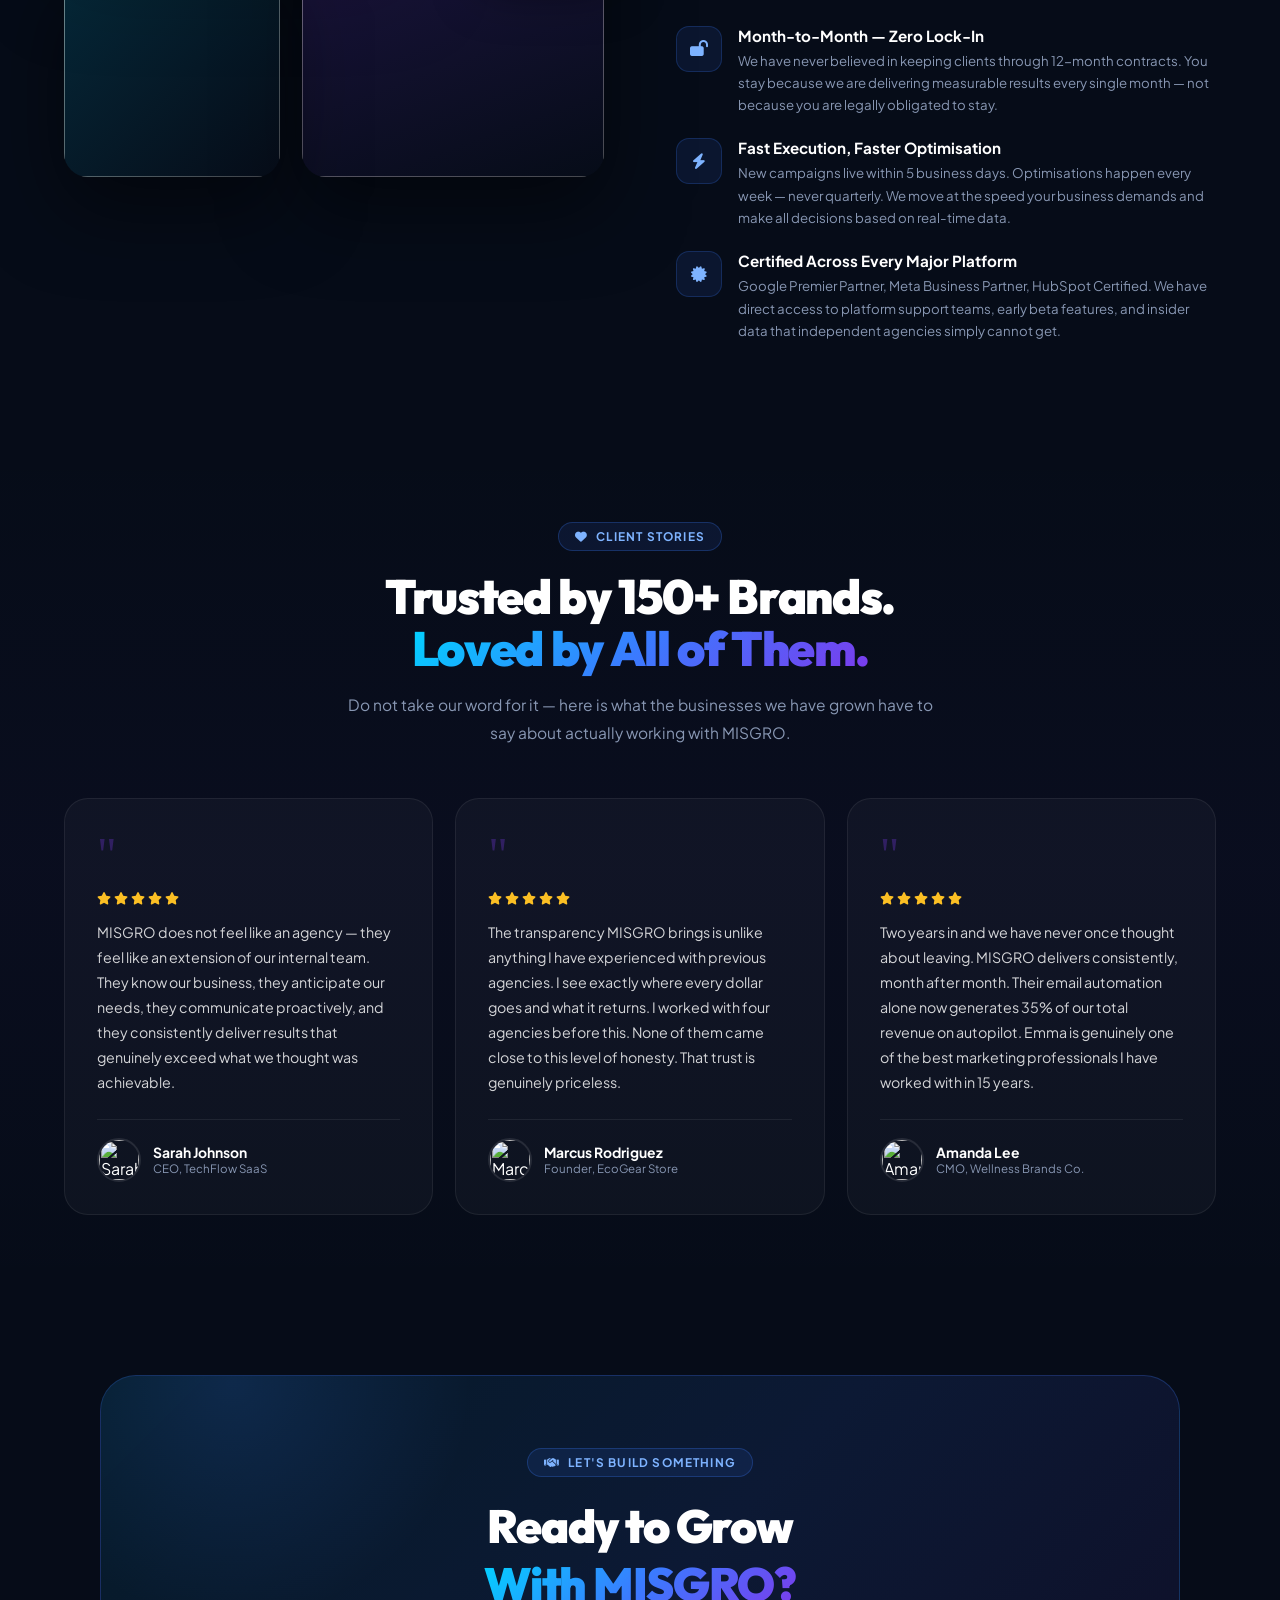
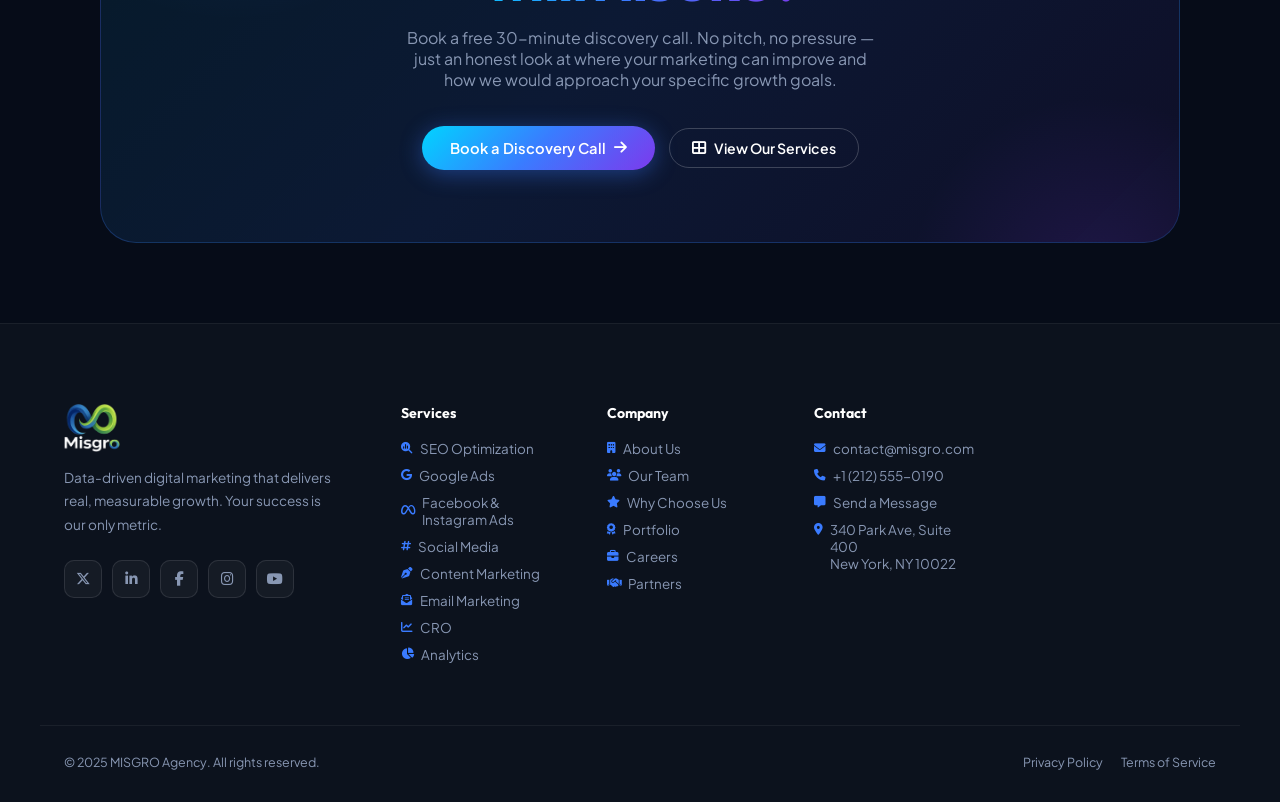
==== commit deebb85b: "Remove stray </div> from all 6 pages causing HTML parse errors https://claude.ai/code/session_01VNQ3" ====
--- a/about.html
+++ b/about.html
@@ -16,9 +16,6 @@
 
 
 <a href="#" id="bt"><i class="fas fa-arrow-up"></i></a>
-
-
-</div>
 
 <div class="mob" id="mob">
   <span class="mclose" id="mclose"><i class="fas fa-xmark"></i></span>
--- a/assets/styles.css
+++ b/assets/styles.css
@@ -77,7 +77,7 @@
 .nav-l a:hover,.nav-l a.act{color:#fff}
 .nav-l a.act::after,.nav-l a:hover::after{transform:scaleX(1)}
 .nav-r{display:flex;align-items:center;gap:10px}
-.hbg{display:none;flex-direction:column;gap:5px;padding:8px}
+.hbg{display:none;flex-direction:column;gap:5px;padding:8px;background:transparent;border:none;cursor:pointer}
 .hbg span{width:24px;height:2px;background:#fff;border-radius:2px;transition:all var(--trans)}
 
 /* Mobile menu */
@@ -121,7 +121,7 @@
 
 /* Glowing circle */
 .hv-wrap{position:relative;width:390px;height:390px;flex-shrink:0}
-.hv-ring{position:absolute;inset:-20px;border-radius:50%;background:conic-gradient(from 0deg,rgba(0,212,255,.5) 0deg,rgba(58,123,255,.35) 120deg,rgba(124,58,237,.5) 240deg,rgba(0,212,255,.5) 360deg);filter:blur(20px);animation:spin-ring 7s linear infinite;z-index:0}
+.hv-ring{position:absolute;inset:-20px;border-radius:0;background:conic-gradient(from 0deg,rgba(0,212,255,.5) 0deg,rgba(58,123,255,.35) 120deg,rgba(124,58,237,.5) 240deg,rgba(0,212,255,.5) 360deg);filter:blur(20px);animation:spin-ring 7s linear infinite;z-index:0}
 @keyframes spin-ring{to{transform:rotate(360deg)}}
 .hv-circle{position:absolute;inset:0;border-radius:0;overflow:hidden;border:2px solid rgba(255,255,255,.1);z-index:1;background:#060C18}
 .hv-circle::after{content:'';position:absolute;inset:0;border-radius:0;background:radial-gradient(circle,transparent 42%,rgba(5,9,20,.7) 100%);z-index:3;pointer-events:none}
@@ -406,8 +406,9 @@
   .hv-rating{left:-28px}
 }
 @media(max-width:768px){
-  .nav-l,.nav-r{display:none}
-  .hbg{display:flex}
+  nav{background:rgba(6,12,24,.97)!important;backdrop-filter:blur(22px);-webkit-backdrop-filter:blur(22px)}
+  .nav-l,.nav-r{display:none!important}
+  .hbg{display:flex!important;flex-direction:column;gap:5px;padding:8px;background:transparent;border:none;cursor:pointer}
   .hero-inner{grid-template-columns:1fr}
   .hero-visual{display:none}
   .hero{padding-top:96px}
@@ -779,7 +780,7 @@
   .ft{grid-template-columns:1fr 1fr;gap:36px}
 }
 @media(max-width:768px){
-  .nav-l,.nav-r{display:none}.hbg{display:flex}
+  .nav-l,.nav-r{display:none!important}.hbg{display:flex!important}
   .hv{height:300px}.fc1,.fc4{display:none}
   .tlr{grid-template-columns:1fr}
   .tlc{flex-direction:row;margin-bottom:10px}.tly{margin-top:0;margin-left:10px}
@@ -893,10 +894,12 @@
 .social-row{display:flex;gap:10px}
 .soc-btn{
   width:42px;height:42px;
+  display:flex;align-items:center;justify-content:center;
   background:rgba(255,255,255,.04);
   border:1px solid rgba(255,255,255,.1);
   border-radius:11px;
   color:var(--muted);font-size:.95rem;
+  transition:all var(--trans);
 }
 .soc-btn:hover{background:var(--grad);border-color:transparent;color:#fff;transform:translateY(-3px)}
 
@@ -915,7 +918,7 @@
 }
 
 /* Form fields */
-.field:last-of-type{margin-bottom:0}
+.field:last-of-type{margin-bottom:15px}
 .field label span{color:var(--c1);margin-left:2px}
 .field input,.field select,.field textarea{
   border:1.5px solid rgba(255,255,255,.09);
@@ -1032,8 +1035,10 @@
 }
 .faq-ico{
   width:32px;height:32px;flex-shrink:0;
+  display:flex;align-items:center;justify-content:center;
   background:rgba(255,255,255,.05);border-radius:8px;
   font-size:.8rem;color:var(--muted);
+  transition:all var(--trans);
 }
 .faq-item.open .faq-ico{background:var(--grad);color:#fff;transform:rotate(45deg)}
 .faq-a{
@@ -1464,6 +1469,8 @@
   padding:110px 24px 80px;
   display:flex;
   align-items:center;
+  position:relative;
+  overflow:hidden;
 }
 .page-hero-bg{position:absolute;inset:0;z-index:0}
 .ph-blob{position:absolute;border-radius:50%;filter:blur(110px);opacity:.13;animation:blob-float 11s ease-in-out infinite}
@@ -1522,8 +1529,9 @@
   box-shadow:0 32px 80px rgba(0,0,0,.55),0 0 0 1px rgba(255,255,255,.06);
 }
 .ph-img-main img{
+  display:block;
+  width:100%;height:100%;
   object-fit:cover;object-position:center;
-  display:block;
   filter:brightness(.85) contrast(1.05);
   transition:transform 7s ease;
 }
@@ -1537,13 +1545,19 @@
 
 /* Bottom-right tall image */
 .ph-img-b{
+  position:absolute;
   bottom:0;right:0;
   width:46%;height:72%;
+  border-radius:var(--r-lg);
+  overflow:hidden;
   box-shadow:0 24px 64px rgba(0,0,0,.5),0 0 0 1px rgba(255,255,255,.06);
 }
 .ph-img-b img{
+  display:block;
+  width:100%;height:100%;
   object-fit:cover;object-position:center top;
   filter:brightness(.8) contrast(1.05) saturate(.9);
+  transition:transform 7s ease;
 }
 .ph-img-b:hover img{transform:scale(1.04)}
 .ph-img-b::after{
@@ -1552,12 +1566,19 @@
 
 /* Small accent image — bottom-left */
 .ph-img-s{
+  position:absolute;
   bottom:0;left:0;
   width:46%;height:38%;
+  border-radius:var(--r-lg);
+  overflow:hidden;
   box-shadow:0 16px 48px rgba(0,0,0,.5),0 0 0 1px rgba(255,255,255,.06);
 }
 .ph-img-s img{
+  display:block;
+  width:100%;height:100%;
+  object-fit:cover;object-position:center;
   filter:brightness(.75) contrast(1.1) saturate(.85);
+  transition:transform 7s ease;
 }
 .ph-img-s::after{
   background:linear-gradient(135deg,rgba(0,212,255,.1),rgba(6,12,24,.45));
@@ -1631,12 +1652,21 @@
   .ph-title{font-size:2.2rem}
 }
 
+@media(max-width:768px){
+  .stats-bar{padding:16px 0}
+  .stats-bar-track{gap:40px}
+  .sb-icon{width:28px;height:28px;font-size:.75rem}
+  .sb-val{font-size:.95rem}
+  .sb-lbl{font-size:.7rem}
+}
+
 /* Scrolling stats bar */
 .stats-bar{
   border-top:1px solid rgba(255,255,255,.06);
   border-bottom:1px solid rgba(255,255,255,.06);
-  padding:22px 24px;
+  padding:22px 0;
   z-index:2;
+  overflow:hidden;
 }
 .stats-bar-track{display:flex;gap:72px;animation:sb-scroll 22s linear infinite;width:max-content}
 .stats-bar-track:hover{animation-play-state:paused}
@@ -1786,7 +1816,7 @@
 /* ═══════════════════════════════
    MINI CASE STUDIES
 */
-.cases{padding:100px 24px;background:linear-gradient(180deg,transparent,rgba(0,212,255,.03),transparent)}
+.cases{padding:100px 24px;background:linear-gradient(180deg,transparent,rgba(0,212,255,.03),transparent);overflow:hidden}
 .cases-head{max-width:1200px;margin:0 auto 52px;display:flex;justify-content:space-between;align-items:flex-end}
 .cases-grid{max-width:1200px;margin:0 auto;display:grid;grid-template-columns:repeat(3,1fr);gap:22px}
 .case-card{
@@ -1862,9 +1892,11 @@
 @media(max-width:768px){
   .nav-links,.nav-cta{display:none}
   .hamburger{display:flex}
+  .svc-tabs{display:none}
   .process-steps{grid-template-columns:1fr}
   .tools-grid{grid-template-columns:repeat(3,1fr)}
   .cases-head{flex-direction:column;align-items:flex-start;gap:14px}
+  .cases-grid{grid-template-columns:1fr!important}
   .svc-section{padding:72px 24px}
 }
 @media(max-width:480px){
@@ -1977,6 +2009,7 @@
   border-radius: var(--r-lg);
   padding: 36px 32px;
   transition: border-color var(--trans), transform var(--trans);
+  display: grid;
 }
 .why-card::before {
   inset: 0;
@@ -2044,15 +2077,19 @@
   gap: 32px;
 }
 .wide-right {
+  display: flex;
   flex-direction: column;
   gap: 16px;
   min-width: 200px;
 }
 .metric-pill {
+  display: flex;
+  align-items: center;
   gap: 12px;
   background: rgba(255,255,255,.04);
   border: 1px solid rgba(255,255,255,.08);
   padding: 10px 18px;
+  border-radius: 8px;
   transition: border-color var(--trans);
 }
 .why-card:hover .metric-pill { border-color: rgba(58,123,255,.25); }
@@ -2083,7 +2120,9 @@
 
 .check-list { margin-top: 18px; display: flex; flex-direction: column; gap: 12px; }
 .check-item {
+  display: flex;
   align-items: flex-start;
+  gap: 10px;
   font-size: .88rem;
   line-height: 1.5;
 }
@@ -2170,3 +2209,11 @@
   #bt{right:14px;bottom:14px}.ft{grid-template-columns:1fr 1fr}
 }
 @media(max-width:480px){.ft{grid-template-columns:1fr}}
+
+
+
+/* custom by arif */
+.why-card.reveal.visible
+ {
+    margin-top: 45px;
+}
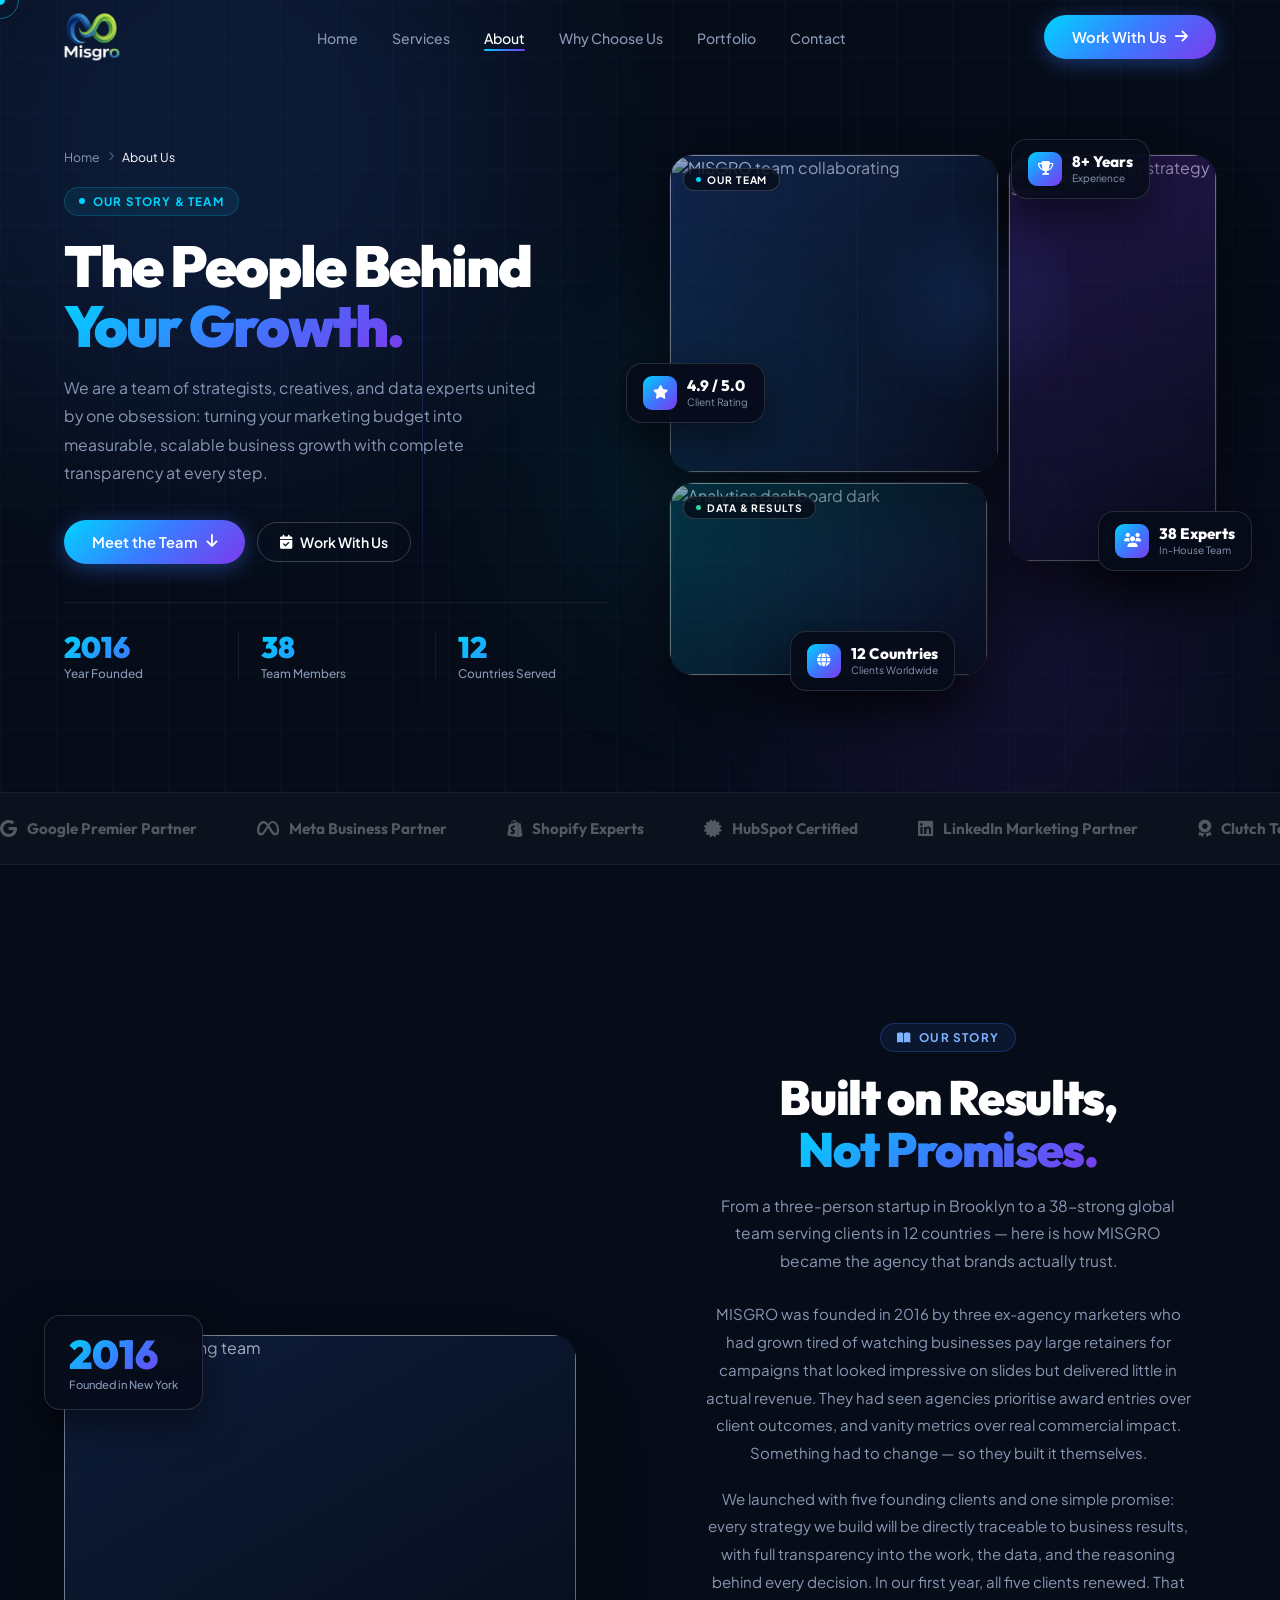
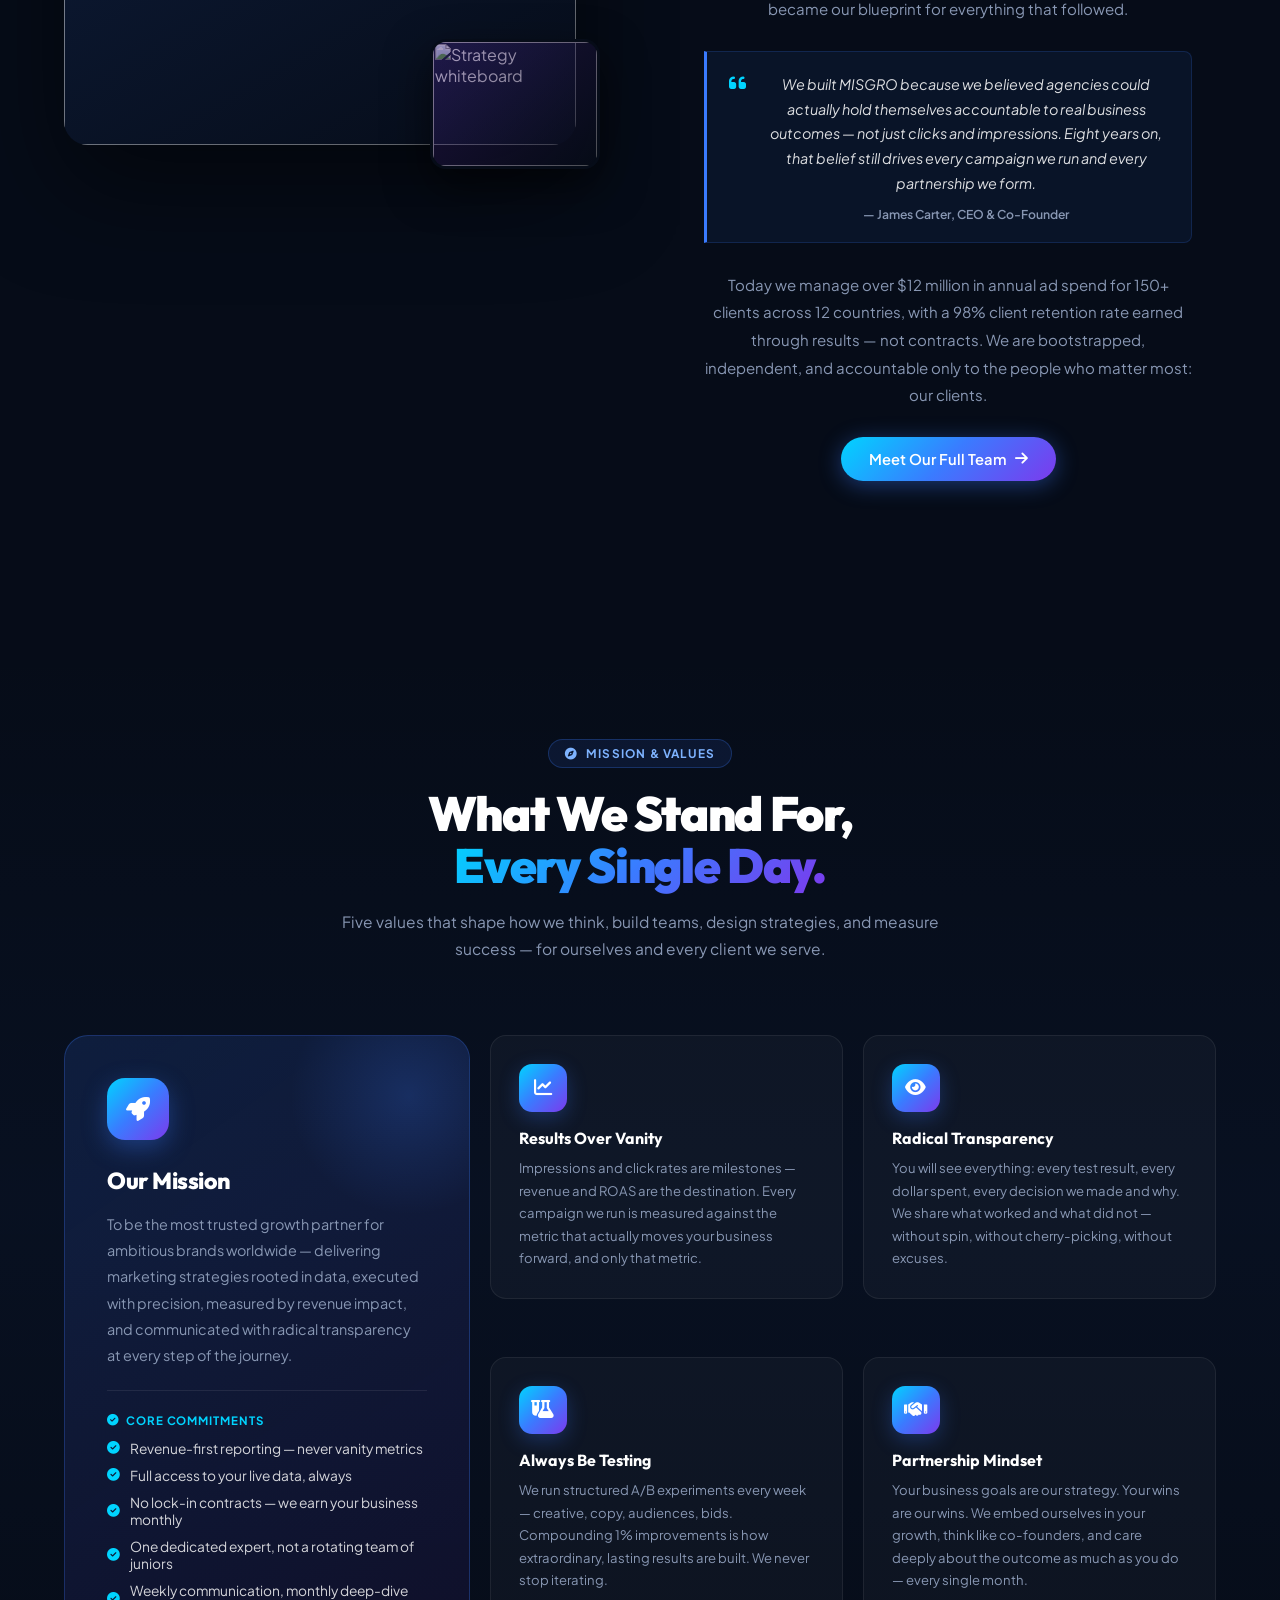
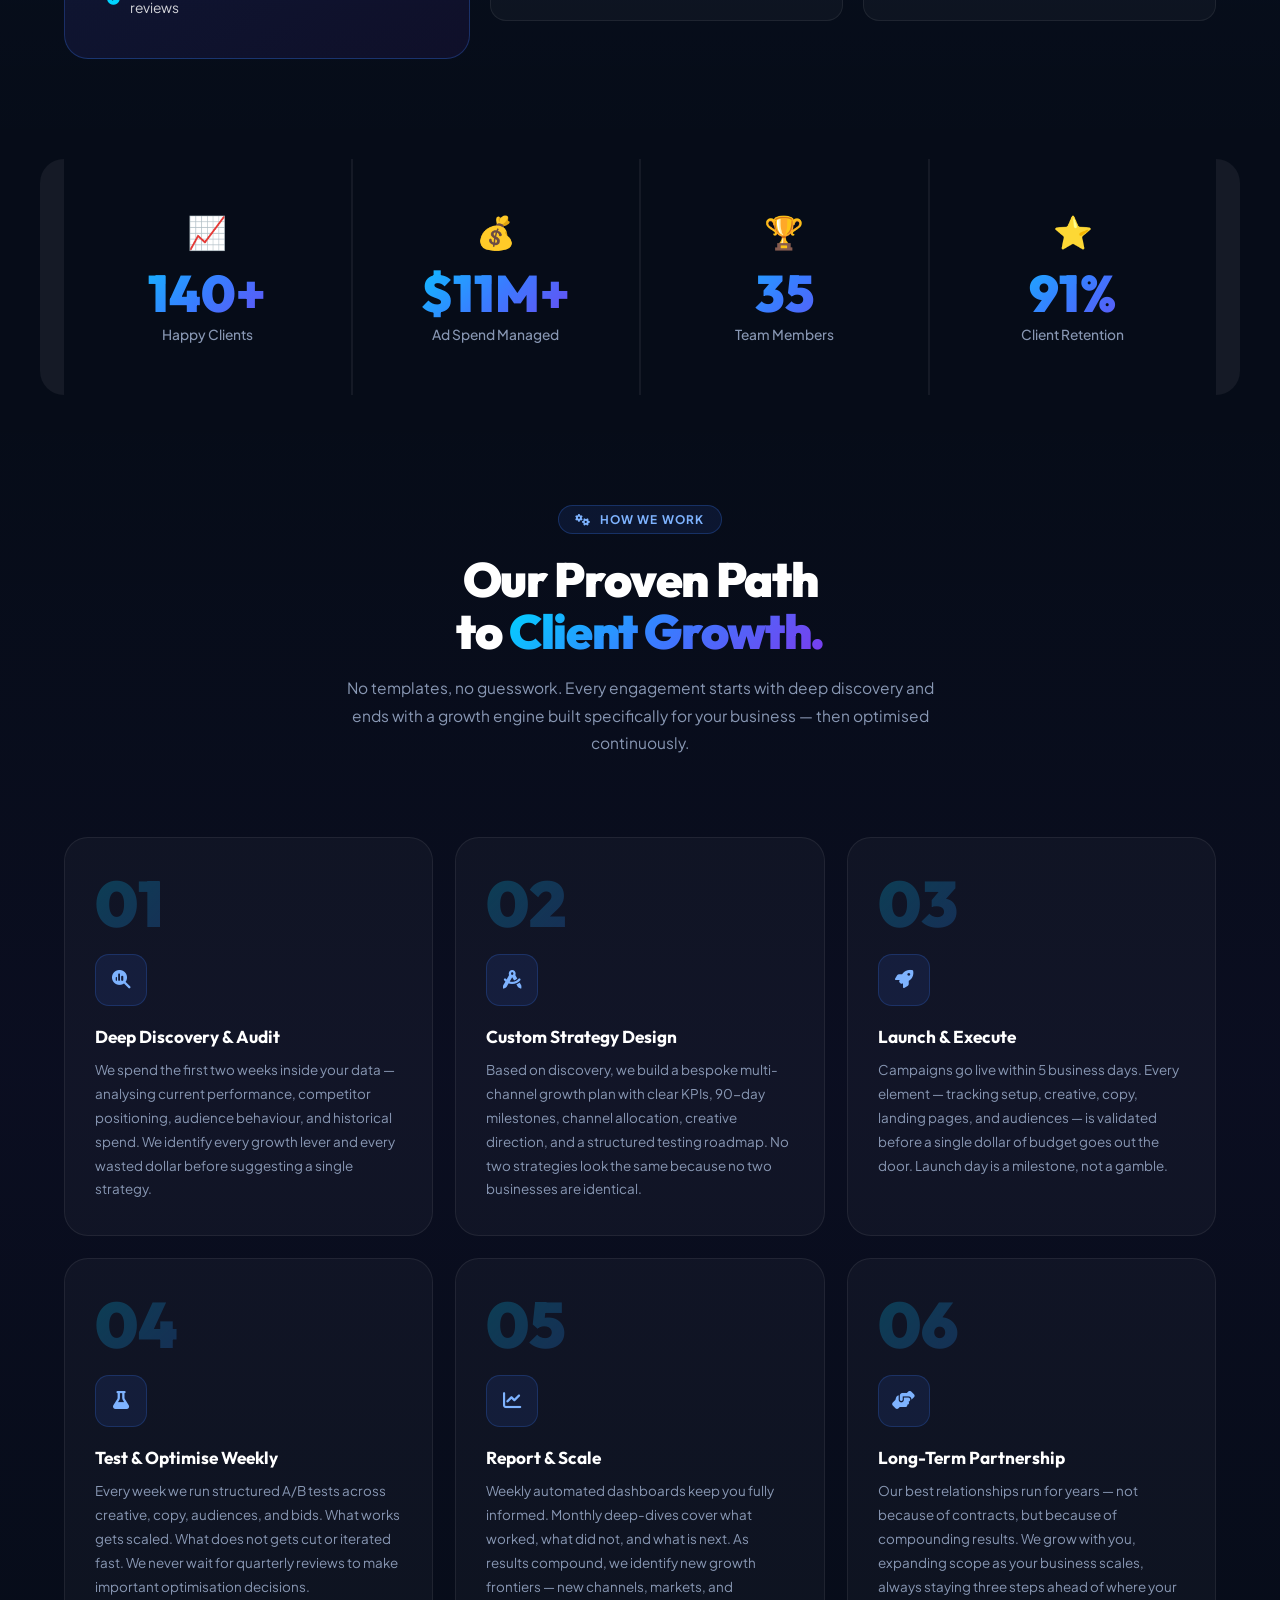
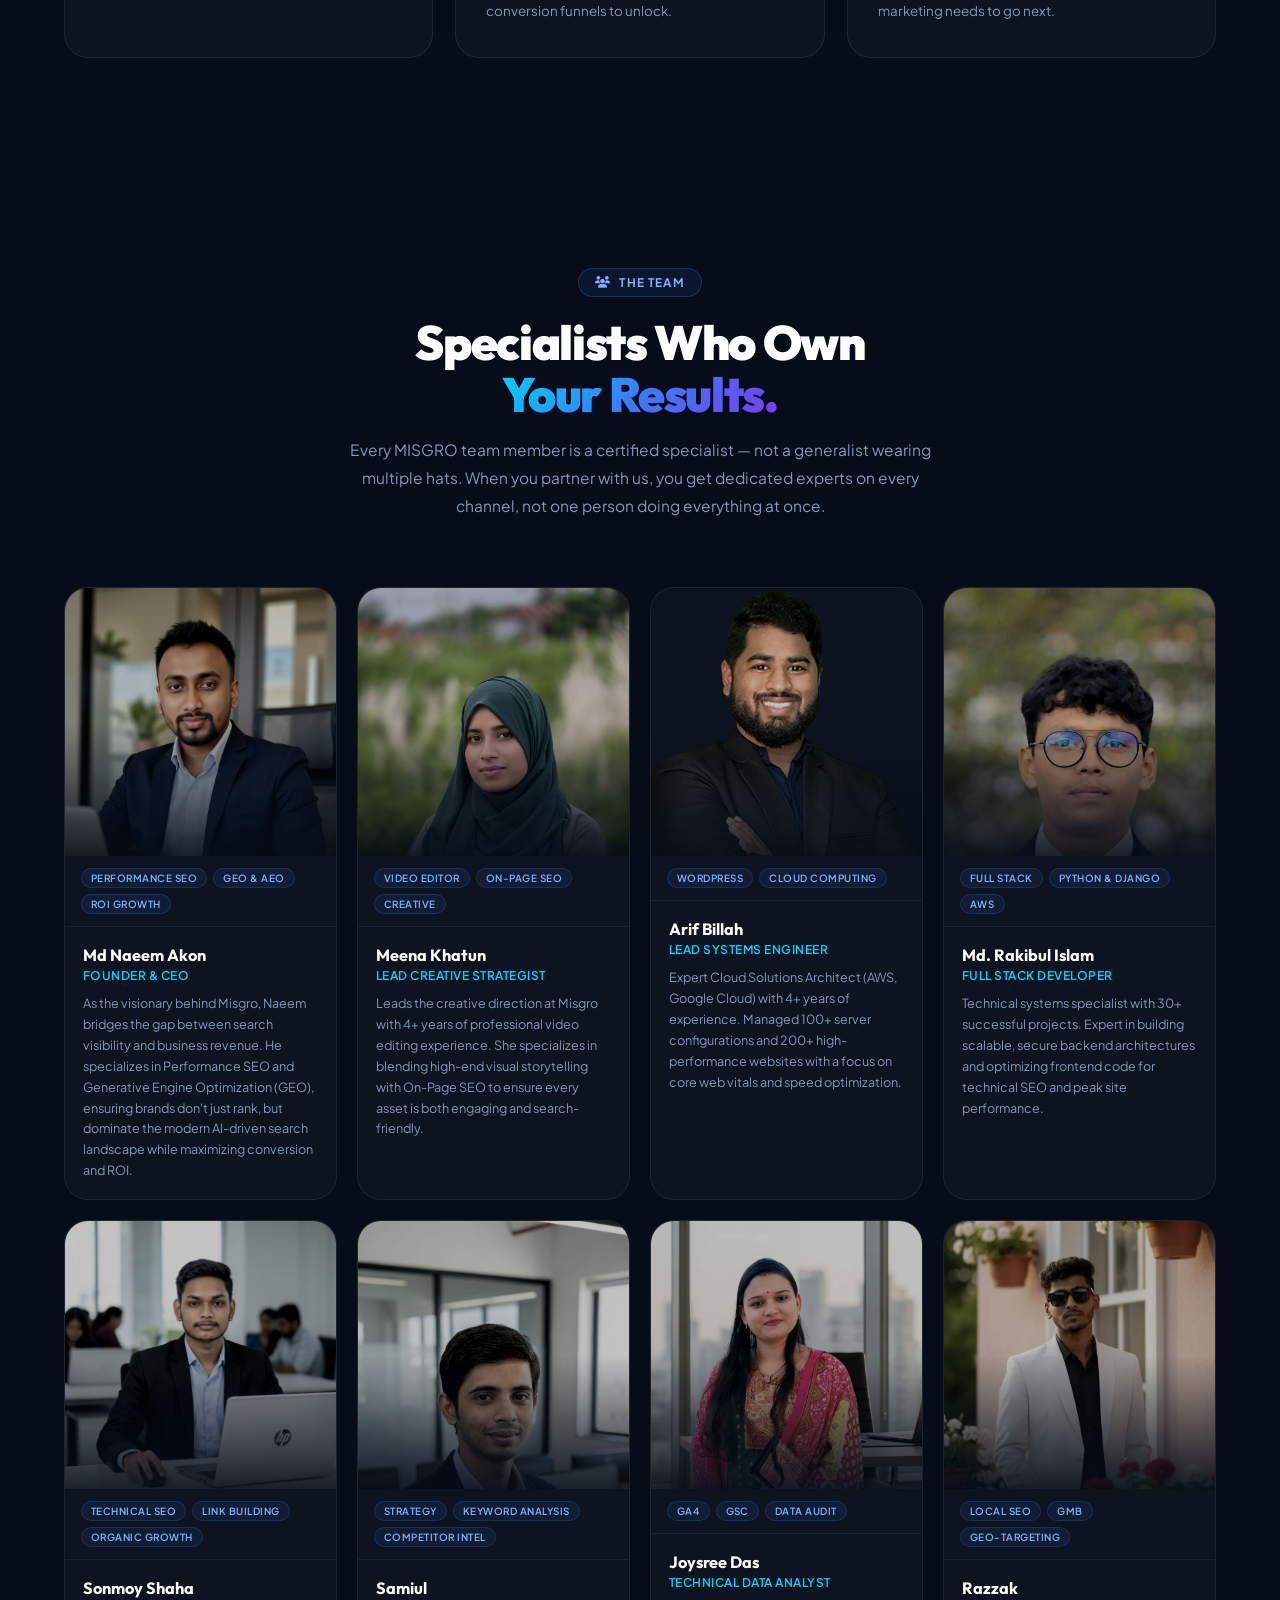
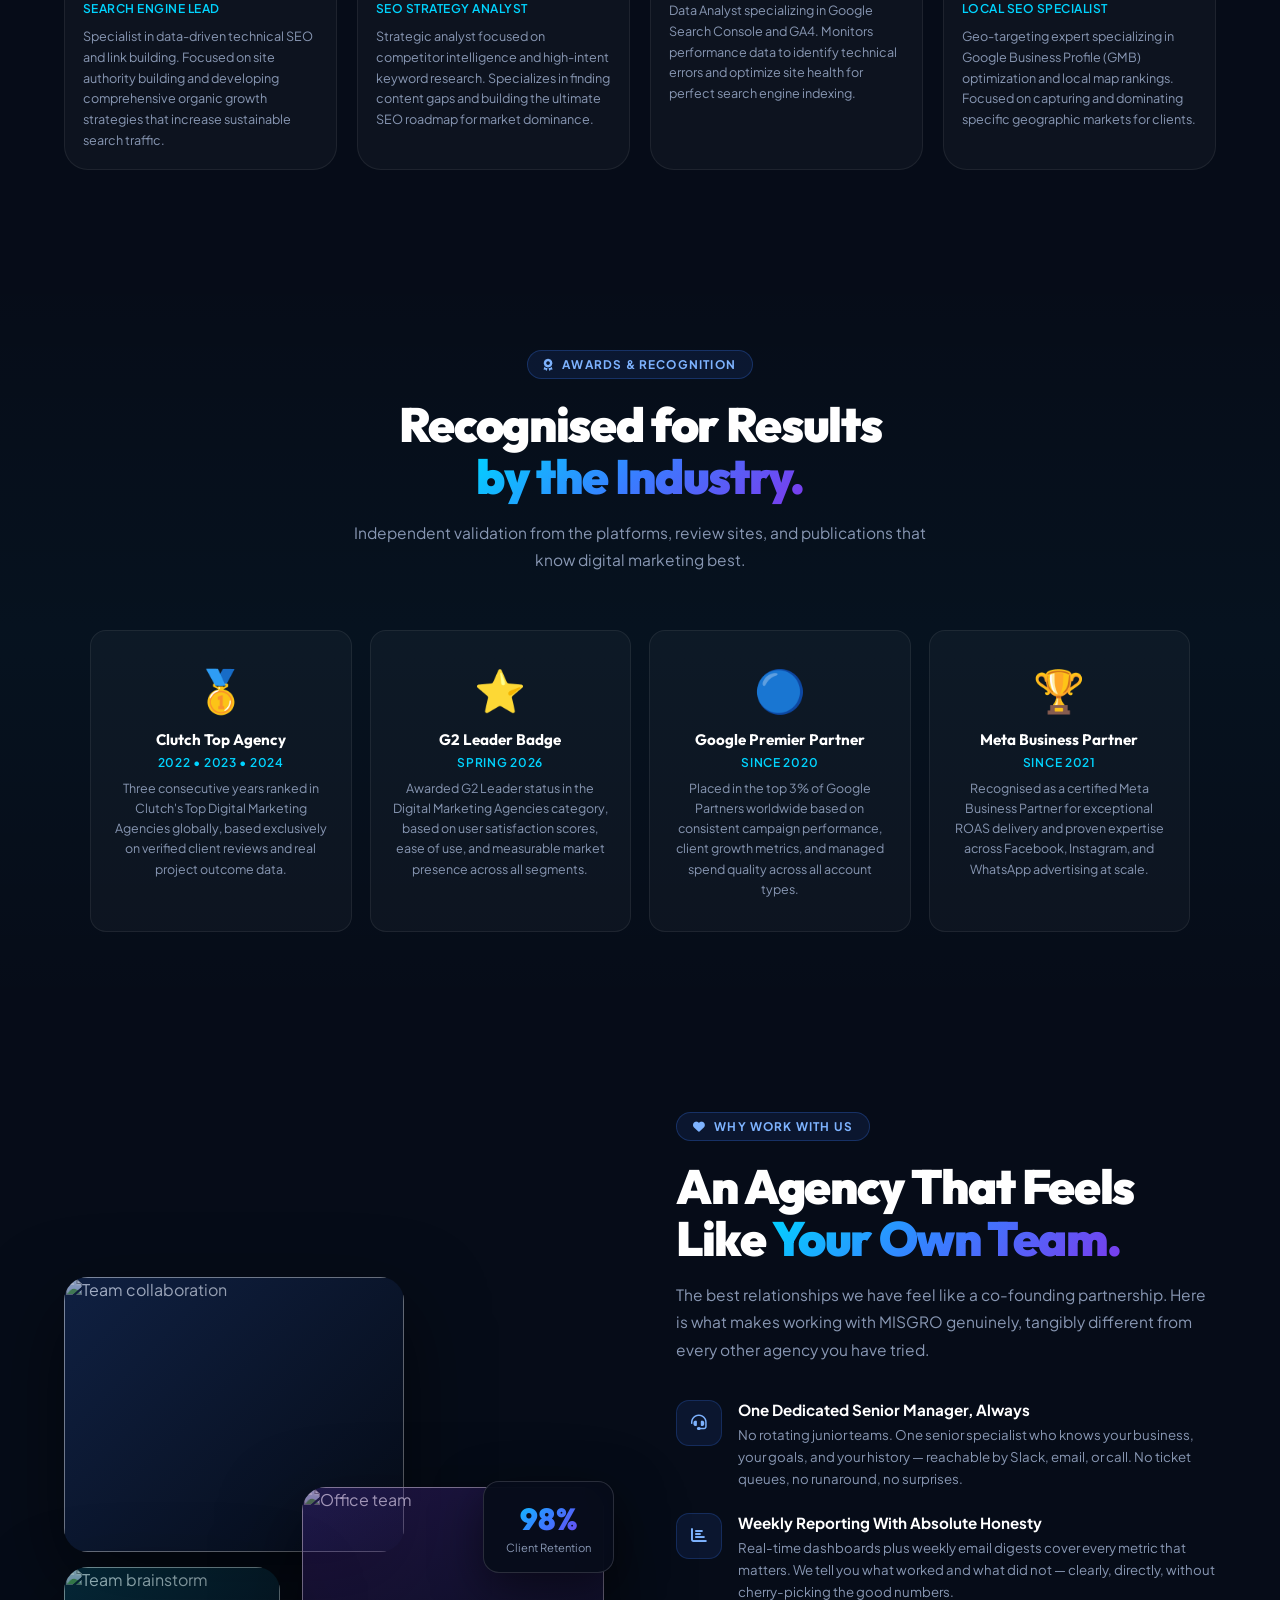
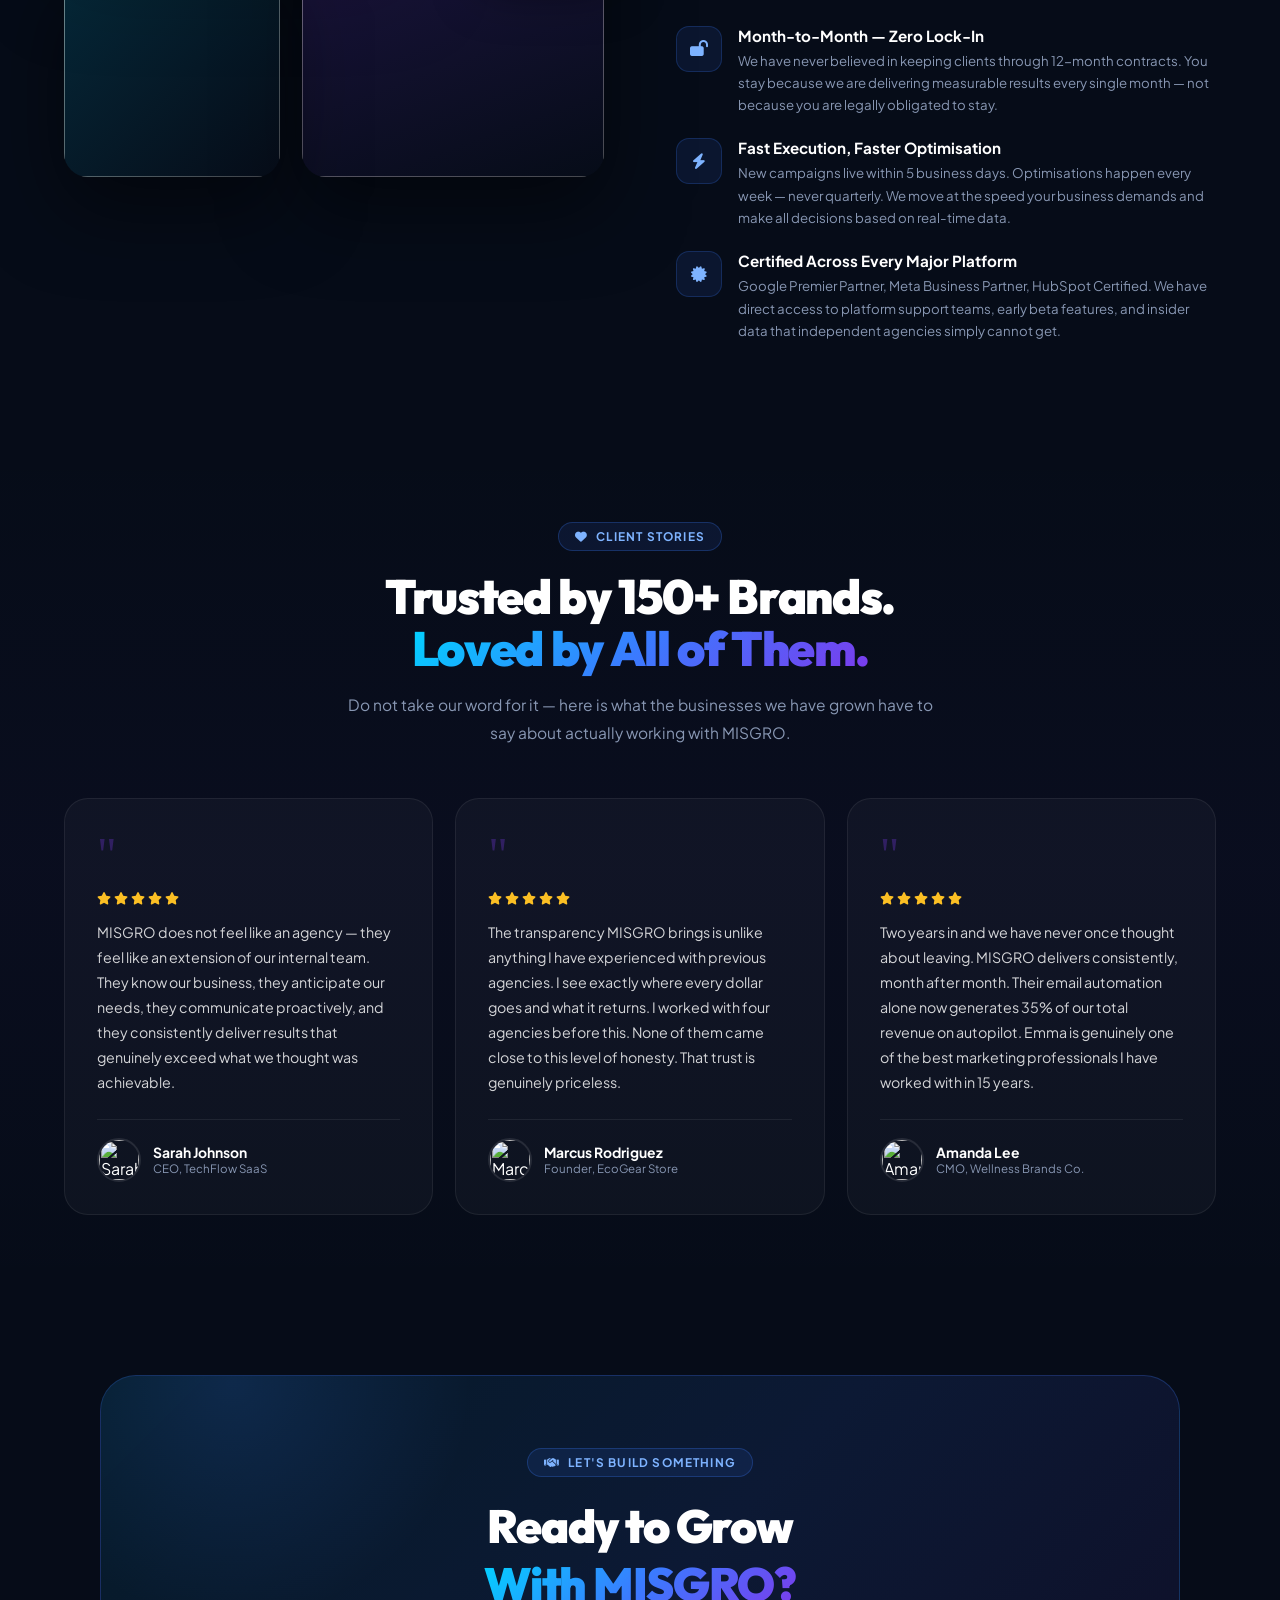
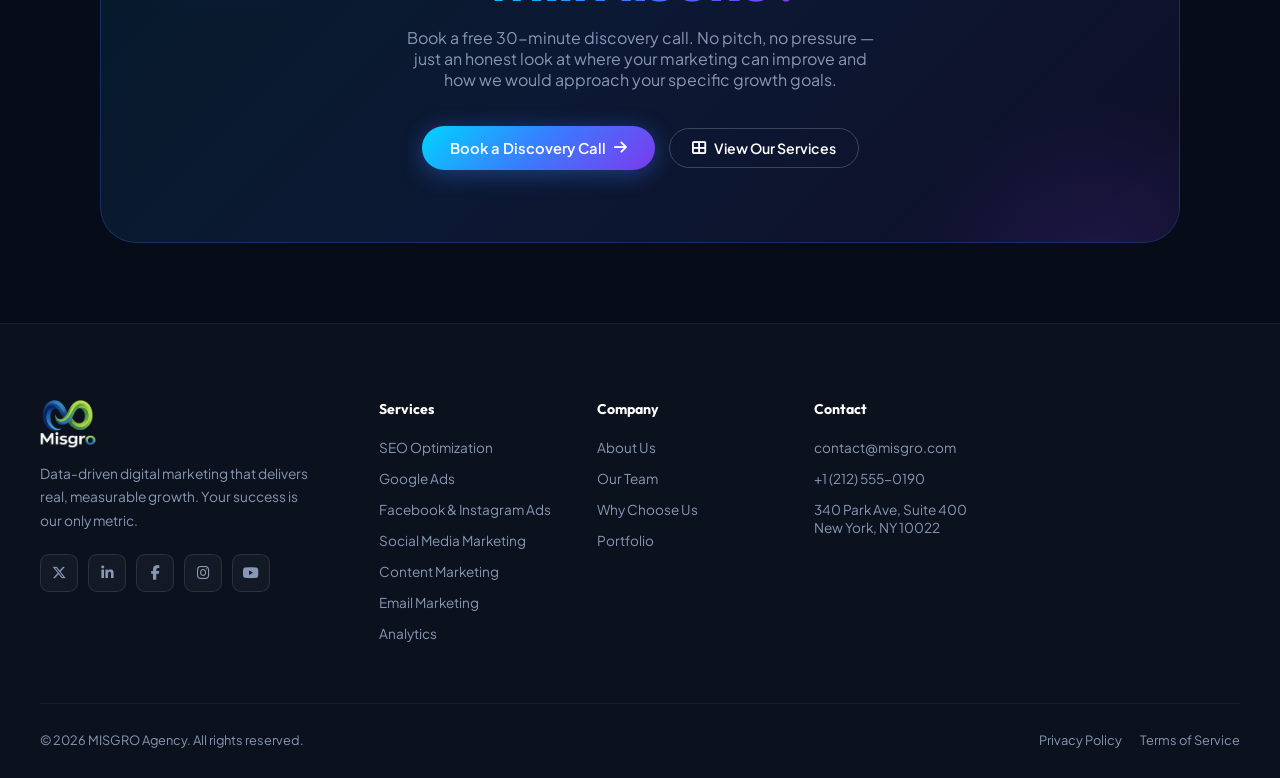
==== commit 2f2b1ebc: "menual update" ====
--- a/about.html
+++ b/about.html
@@ -109,7 +109,7 @@
     <div class="ti"><i class="fas fa-certificate"></i> HubSpot Certified</div>
     <div class="ti"><i class="fab fa-linkedin"></i> LinkedIn Marketing Partner</div>
     <div class="ti"><i class="fas fa-award"></i> Clutch Top Agency 2024</div>
-    <div class="ti"><i class="fas fa-star"></i> G2 Leader 2025</div>
+    <div class="ti"><i class="fas fa-star"></i> G2 Leader 2026</div>
     <div class="ti"><i class="fas fa-shield-halved"></i> ISO 27001 Certified</div>
     <div class="ti"><i class="fab fa-google"></i> Google Premier Partner</div>
     <div class="ti"><i class="fab fa-meta"></i> Meta Business Partner</div>
@@ -117,7 +117,7 @@
     <div class="ti"><i class="fas fa-certificate"></i> HubSpot Certified</div>
     <div class="ti"><i class="fab fa-linkedin"></i> LinkedIn Marketing Partner</div>
     <div class="ti"><i class="fas fa-award"></i> Clutch Top Agency 2024</div>
-    <div class="ti"><i class="fas fa-star"></i> G2 Leader 2025</div>
+    <div class="ti"><i class="fas fa-star"></i> G2 Leader 2026</div>
     <div class="ti"><i class="fas fa-shield-halved"></i> ISO 27001 Certified</div>
   </div>
 </div>
@@ -414,7 +414,7 @@
       <div class="acard rv">
         <span class="a-ico">&#11088;</span>
         <div class="a-t">G2 Leader Badge</div>
-        <div class="a-y">Spring 2025</div>
+        <div class="a-y">Spring 2026</div>
         <div class="a-b">Awarded G2 Leader status in the Digital Marketing Agencies category, based on user satisfaction scores, ease of use, and measurable market presence across all segments.</div>
       </div>
       <div class="acard rv">
@@ -537,57 +537,56 @@
   </div>
 </section>
 
-<!-- ═══ FOOTER ═══ -->
-<footer>
-  <div class="ft wrap">
-    <div class="fb">
+
+<!-- ════════ FOOTER ════════ -->
+<footer class="footer">
+  <div class="footer-top">
+    <div class="footer-brand">
       <a href="index.html" class="logo-link"><img src="img/misgro.png" alt="MISGRO" class="logo-img"/></a>
       <p>Data-driven digital marketing that delivers real, measurable growth. Your success is our only metric.</p>
-      <div class="fsocs">
-        <a href="#" class="fsoc" aria-label="X Twitter"><i class="fab fa-x-twitter"></i></a>
-        <a href="#" class="fsoc" aria-label="LinkedIn"><i class="fab fa-linkedin-in"></i></a>
-        <a href="#" class="fsoc" aria-label="Facebook"><i class="fab fa-facebook-f"></i></a>
-        <a href="#" class="fsoc" aria-label="Instagram"><i class="fab fa-instagram"></i></a>
-        <a href="#" class="fsoc" aria-label="YouTube"><i class="fab fa-youtube"></i></a>
-      </div>
-    </div>
-    <div class="fcol">
+      <div class="social-links">
+        <a href="#" class="social-link" aria-label="X Twitter"><i class="fab fa-x-twitter"></i></a>
+        <a href="#" class="social-link" aria-label="LinkedIn"><i class="fab fa-linkedin-in"></i></a>
+        <a href="#" class="social-link" aria-label="Facebook"><i class="fab fa-facebook-f"></i></a>
+        <a href="#" class="social-link" aria-label="Instagram"><i class="fab fa-instagram"></i></a>
+        <a href="#" class="social-link" aria-label="YouTube"><i class="fab fa-youtube"></i></a>
+      </div>
+    </div>
+    <div class="footer-col">
       <h4>Services</h4>
-      <div class="flinks">
-        <a href="services.html"><i class="fas fa-magnifying-glass-chart"></i> SEO Optimization</a>
-        <a href="services.html"><i class="fab fa-google"></i> Google Ads</a>
-        <a href="services.html"><i class="fab fa-meta"></i> Facebook &amp; Instagram Ads</a>
-        <a href="services.html"><i class="fas fa-hashtag"></i> Social Media</a>
-        <a href="services.html"><i class="fas fa-pen-nib"></i> Content Marketing</a>
-        <a href="services.html"><i class="fas fa-envelope-open-text"></i> Email Marketing</a>
-        <a href="services.html"><i class="fas fa-chart-line"></i> CRO</a>
-        <a href="services.html"><i class="fas fa-chart-pie"></i> Analytics</a>
-      </div>
-    </div>
-    <div class="fcol">
+      <ul class="footer-links">
+        <li><a href="services.html">SEO Optimization</a></li>
+        <li><a href="services.html">Google Ads</a></li>
+        <li><a href="services.html">Facebook &amp; Instagram Ads</a></li>
+        <li><a href="services.html">Social Media Marketing</a></li>
+        <li><a href="services.html">Content Marketing</a></li>
+        <li><a href="services.html">Email Marketing</a></li>
+        <li><a href="services.html">Analytics</a></li>
+      </ul>
+    </div>
+    <div class="footer-col">
       <h4>Company</h4>
-      <div class="flinks">
-        <a href="about.html"><i class="fas fa-building"></i> About Us</a>
-        <a href="about.html#team"><i class="fas fa-users"></i> Our Team</a>
-        <a href="why-choose-us.html"><i class="fas fa-star"></i> Why Choose Us</a>
-        <a href="portfolio.html"><i class="fas fa-award"></i> Portfolio</a>
-        <a href="contact.html"><i class="fas fa-briefcase"></i> Careers</a>
-        <a href="#"><i class="fas fa-handshake"></i> Partners</a>
-      </div>
-    </div>
-    <div class="fcol">
+      <ul class="footer-links">
+        <li><a href="about.html">About Us</a></li>
+        <li><a href="about.html#team">Our Team</a></li>
+        <li><a href="why-choose-us.html">Why Choose Us</a></li>
+        <li><a href="portfolio.html">Portfolio</a></li>
+
+      </ul>
+    </div>
+    <div class="footer-col">
       <h4>Contact</h4>
-      <div class="flinks">
-        <a href="mailto:contact@misgro.com"><i class="fas fa-envelope"></i> contact@misgro.com</a>
-        <a href="tel:+12125550190"><i class="fas fa-phone"></i> +1 (212) 555-0190</a>
-        <a href="contact.html"><i class="fas fa-message"></i> Send a Message</a>
-        <a href="#" style="align-items:flex-start"><i class="fas fa-location-dot" style="margin-top:3px"></i> <span>340 Park Ave, Suite 400<br/>New York, NY 10022</span></a>
-      </div>
-    </div>
-  </div>
-  <div class="fbot wrap">
-    <div class="fleg">&copy; 2025 MISGRO Agency. All rights reserved.</div>
-    <div class="flegs">
+      <ul class="footer-links">
+        <li><a href="mailto:contact@misgro.com">contact@misgro.com</a></li>
+        <li><a href="tel:+12125550190">+1 (212) 555-0190</a></li>
+        
+        <li><a href="#">340 Park Ave, Suite 400<br/>New York, NY 10022</a></li>
+      </ul>
+    </div>
+  </div>
+  <div class="footer-bottom">
+    <div class="footer-legal">&copy; 2026 MISGRO Agency. All rights reserved.</div>
+    <div class="footer-legal-links">
       <a href="#">Privacy Policy</a>
       <a href="#">Terms of Service</a>
     </div>
--- a/assets/styles.css
+++ b/assets/styles.css
@@ -258,7 +258,7 @@
 .counter-cell::before{content:'';position:absolute;inset:0;background:var(--grad);opacity:0;transition:opacity var(--trans)}
 .counter-cell:hover::before{opacity:.03}
 .counter-ico{font-size:2rem;margin-bottom:18px;display:block}
-.counter-val{font-family:var(--font-h);font-size:3.2rem;font-weight:900;line-height:1;background:var(--grad);-webkit-background-clip:text;-webkit-text-fill-color:transparent;background-clip:text;margin-bottom:8px}
+.counter-val{font-family:var(--font-h);font-size:2.2rem;font-weight:900;line-height:1;background:var(--grad);-webkit-background-clip:text;-webkit-text-fill-color:transparent;background-clip:text;margin-bottom:8px}
 .counter-lbl{font-size:.88rem;color:var(--muted);font-weight:500}
 
 /* ════════════════════════════
@@ -792,8 +792,12 @@
   .fbot{flex-direction:column;gap:14px;text-align:center}
   #cur,
   #bt{right:14px;bottom:14px}.tl::before{left:24px}
-  .hfacts{flex-direction:column;gap:18px}
-  .hf{border-right:none;padding-right:0}
+  .hfacts{flex-direction:column;gap:14px}
+  .hf{border-right:none;border-bottom:1px solid rgba(255,255,255,.07);padding:0 0 14px 0}
+  .hf:last-child{border-bottom:none;padding:0}
+  .hv{overflow:hidden}
+  .sc2-v{font-size:1.9rem}
+  .sc2{padding:32px 18px}
 }
 @media(max-width:480px){
   .ft{grid-template-columns:1fr}.tgrid{grid-template-columns:1fr}
@@ -996,7 +1000,7 @@
 .sc{background:var(--ink);padding:48px 24px;text-align:center;position:relative;overflow:hidden;transition:background var(--trans)}
 .sc:hover{background:rgba(58,123,255,.065)}
 .sc-ico{font-size:1.9rem;margin-bottom:14px;display:block}
-.sc-v{font-family:var(--font-h);font-size:3rem;font-weight:900;line-height:1;background:var(--grad);-webkit-background-clip:text;-webkit-text-fill-color:transparent;background-clip:text;margin-bottom:7px}
+.sc-v{font-family:var(--font-h);font-size:2rem;font-weight:900;line-height:1;background:var(--grad);-webkit-background-clip:text;-webkit-text-fill-color:transparent;background-clip:text;margin-bottom:7px}
 .sc-l{font-size:.84rem;color:var(--muted);font-weight:500}
 
 /* ═══ HOW IT WORKS ═══ */
@@ -1288,7 +1292,7 @@
 .rb-cell::before{content:"";position:absolute;inset:0;background:var(--grad);opacity:0;transition:opacity var(--trans)}
 .rb-cell:hover::before{opacity:.03}
 .rb-ico{font-size:1.9rem;margin-bottom:14px;display:block;position:relative;z-index:1}
-.rb-val{font-family:var(--font-h);font-size:2.9rem;font-weight:900;line-height:1;background:var(--grad);-webkit-background-clip:text;-webkit-text-fill-color:transparent;background-clip:text;margin-bottom:6px;position:relative;z-index:1}
+.rb-val{font-family:var(--font-h);font-size:2.0rem;font-weight:900;line-height:1;background:var(--grad);-webkit-background-clip:text;-webkit-text-fill-color:transparent;background-clip:text;margin-bottom:6px;position:relative;z-index:1}
 .rb-label{font-size:.84rem;color:var(--muted);font-weight:500;position:relative;z-index:1;margin-bottom:6px}
 .rb-sub{font-size:.74rem;color:rgba(255,255,255,.3);position:relative;z-index:1}
 
@@ -1411,12 +1415,19 @@
 }
 @media(max-width:768px){
   .filter-tabs{gap:8px}
-  .cases-grid{grid-template-columns:1fr}
+  .cases-grid{grid-template-columns:1fr!important}
   .rb-grid{grid-template-columns:1fr 1fr}
   .ind-grid{grid-template-columns:1fr 1fr}
   .ps-steps{grid-template-columns:repeat(2,1fr)}
-  #bt{right:14px;bottom:14px}.hero-stats{flex-direction:column;gap:18px}
-  .hs{border-right:none;padding-right:0}
+  #bt{right:14px;bottom:14px}
+  .hv{height:260px;overflow:hidden}
+  .fc1,.fc2,.fc3,.fc4{display:none!important}
+  .hero-stats{flex-direction:column;gap:14px}
+  .hs{border-right:none;border-bottom:1px solid rgba(255,255,255,.07);padding:0 0 14px 0}
+  .hs:last-child{border-bottom:none;padding:0}
+  .feat-content{padding:28px 22px}
+  .feat-metrics{grid-template-columns:repeat(2,1fr)}
+  .feat-img{min-height:220px}
 }
 @media(max-width:480px){
   .rb-grid{grid-template-columns:1fr}
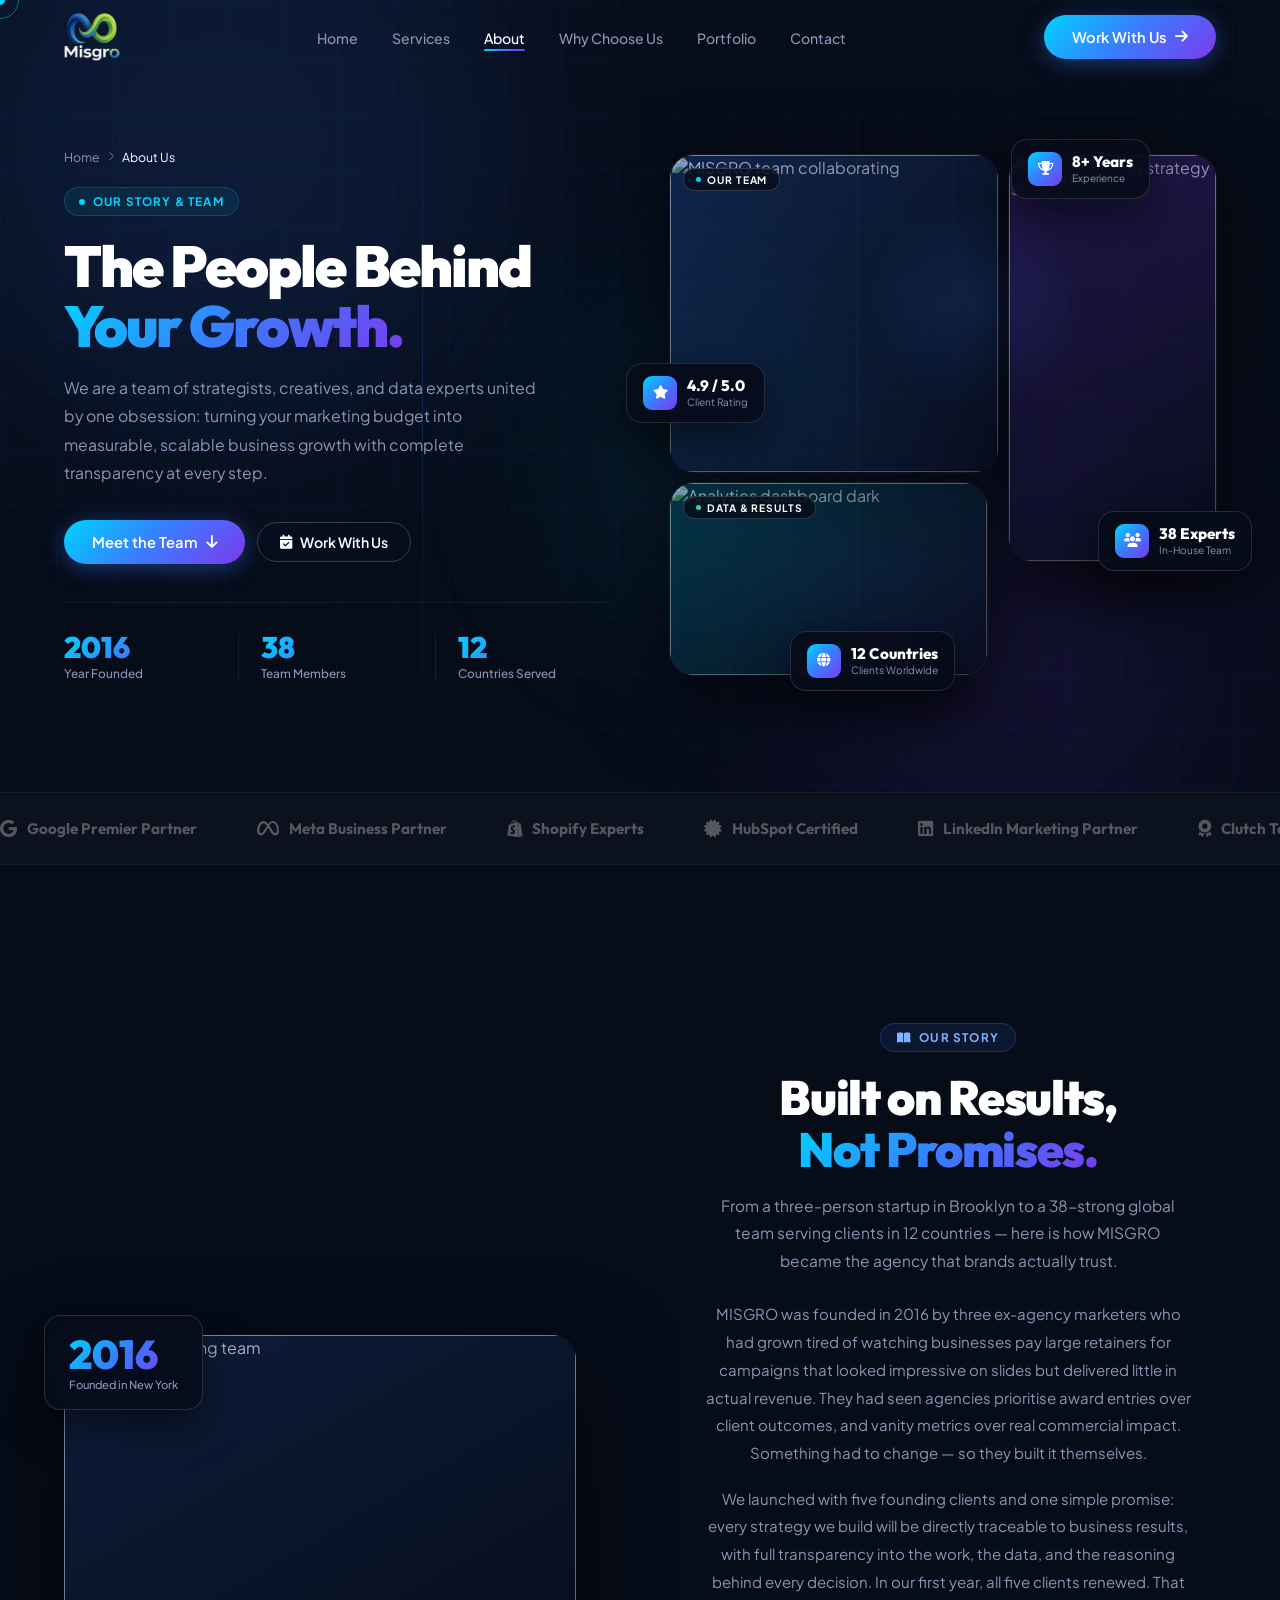
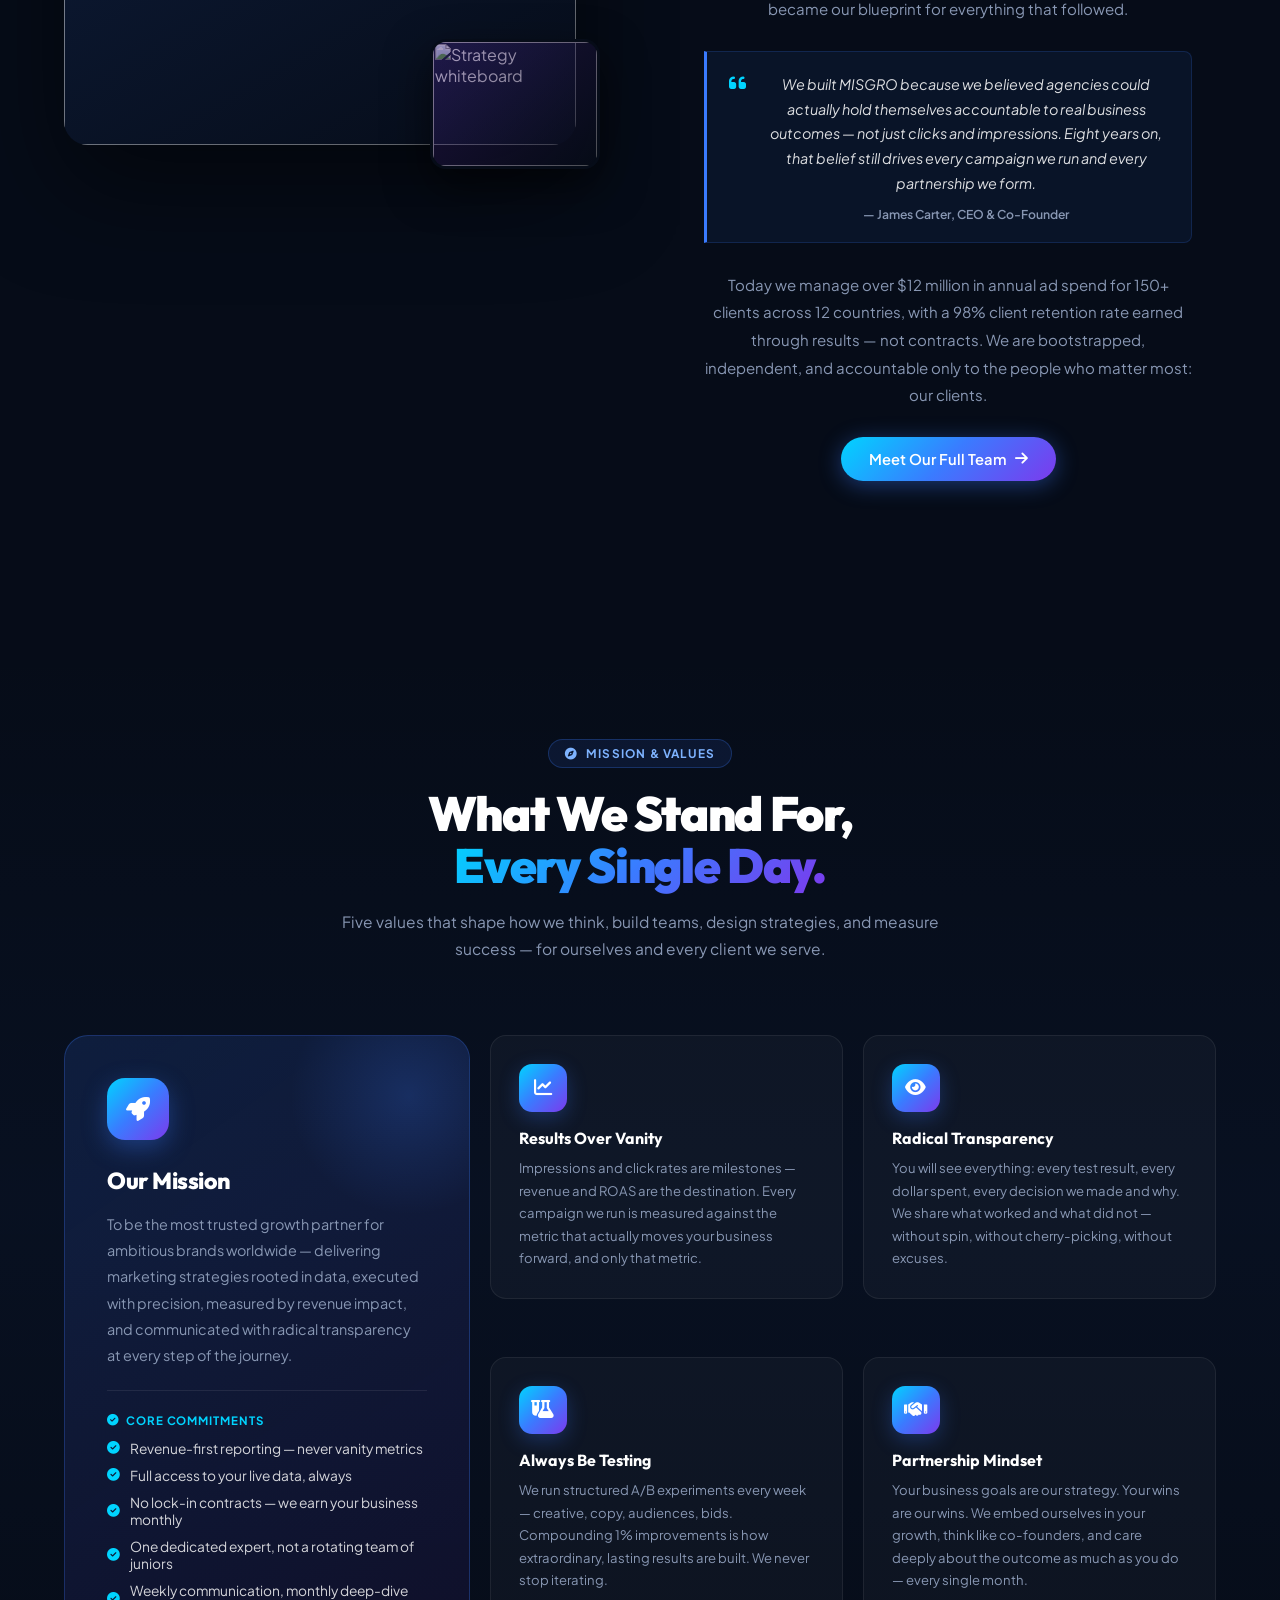
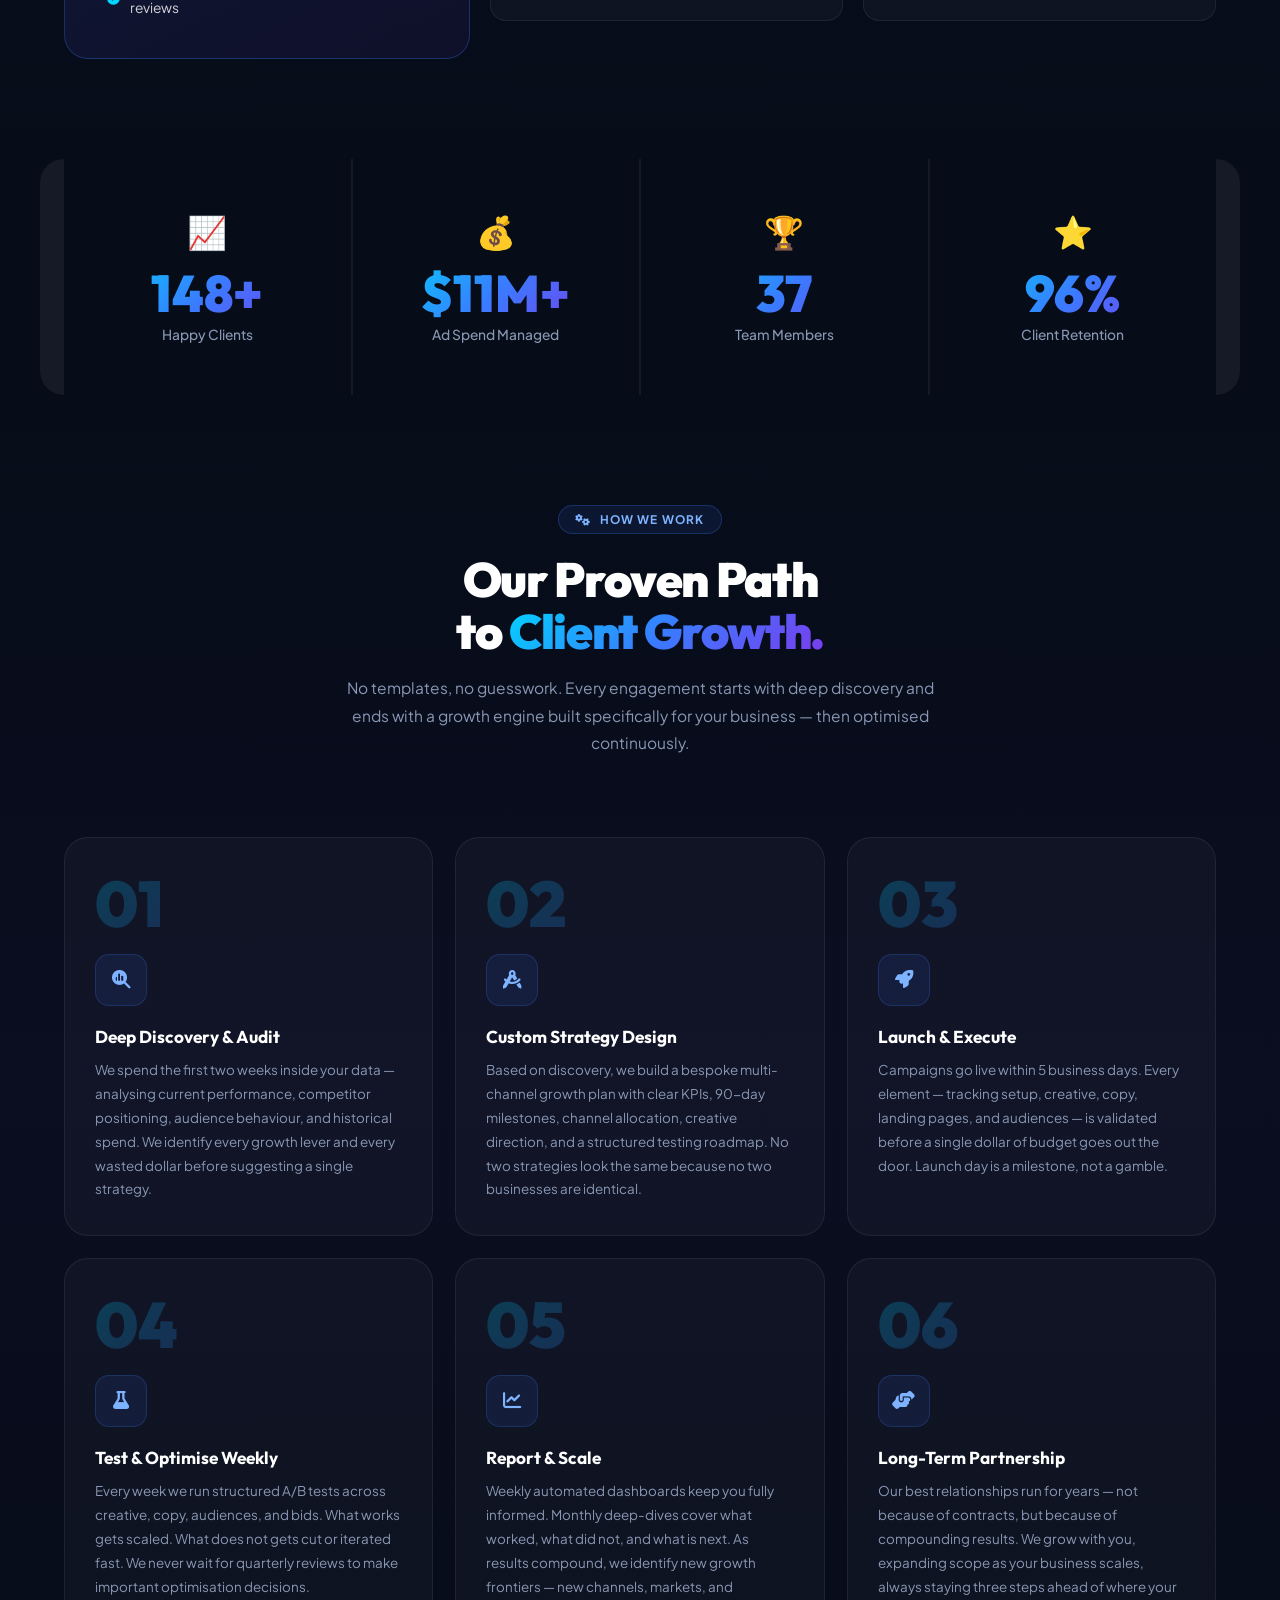
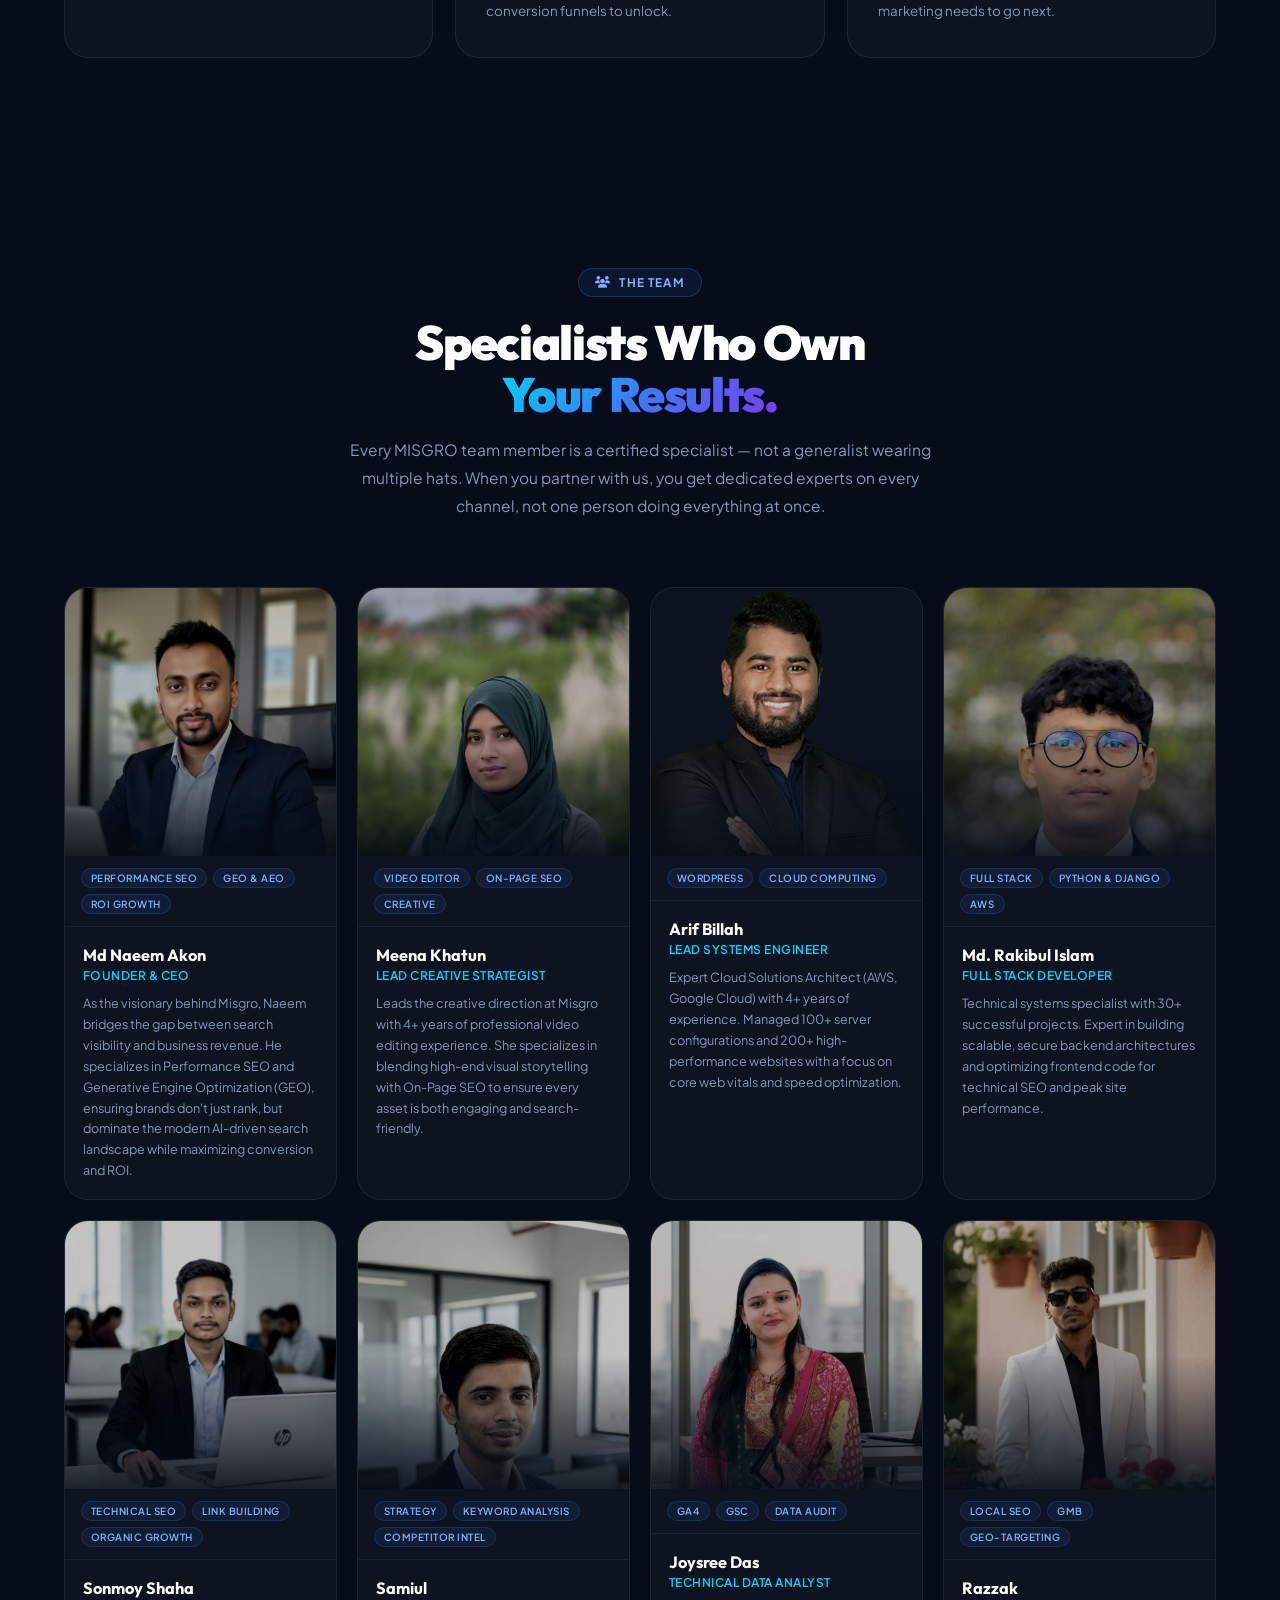
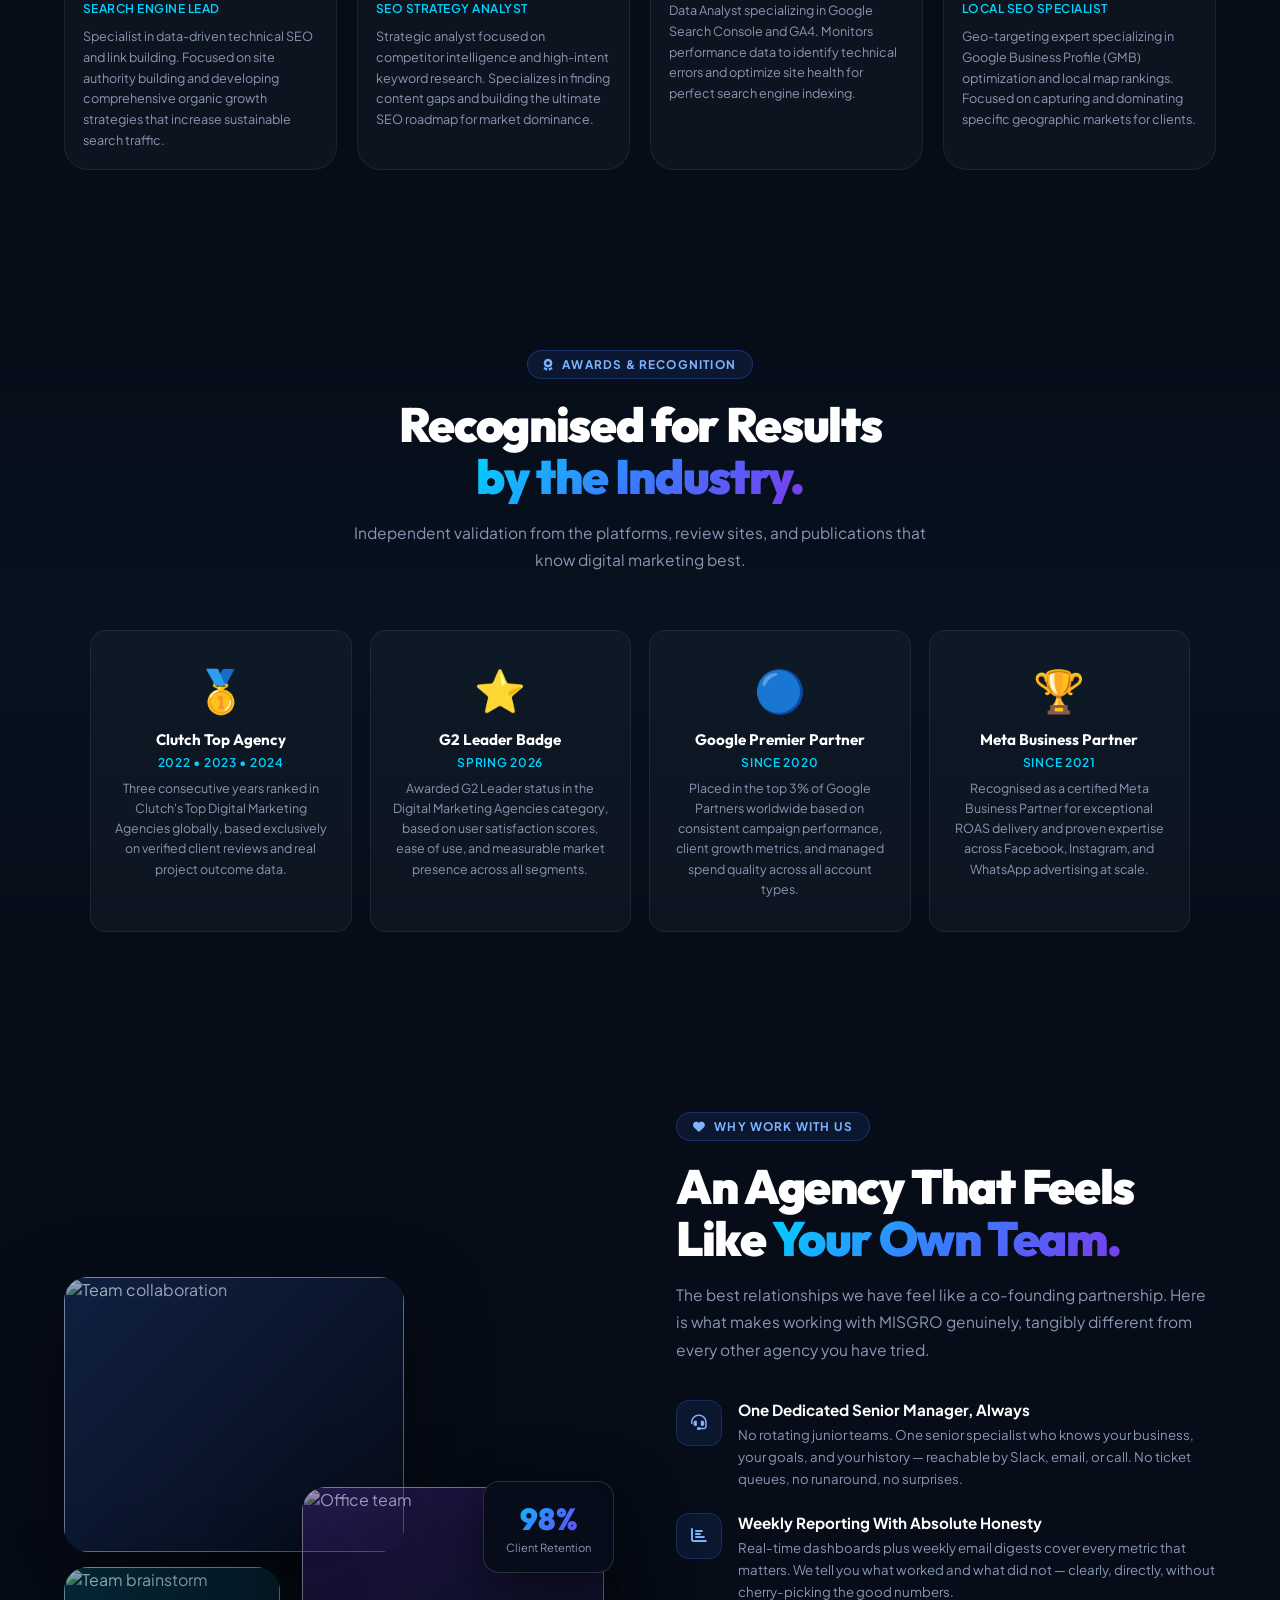
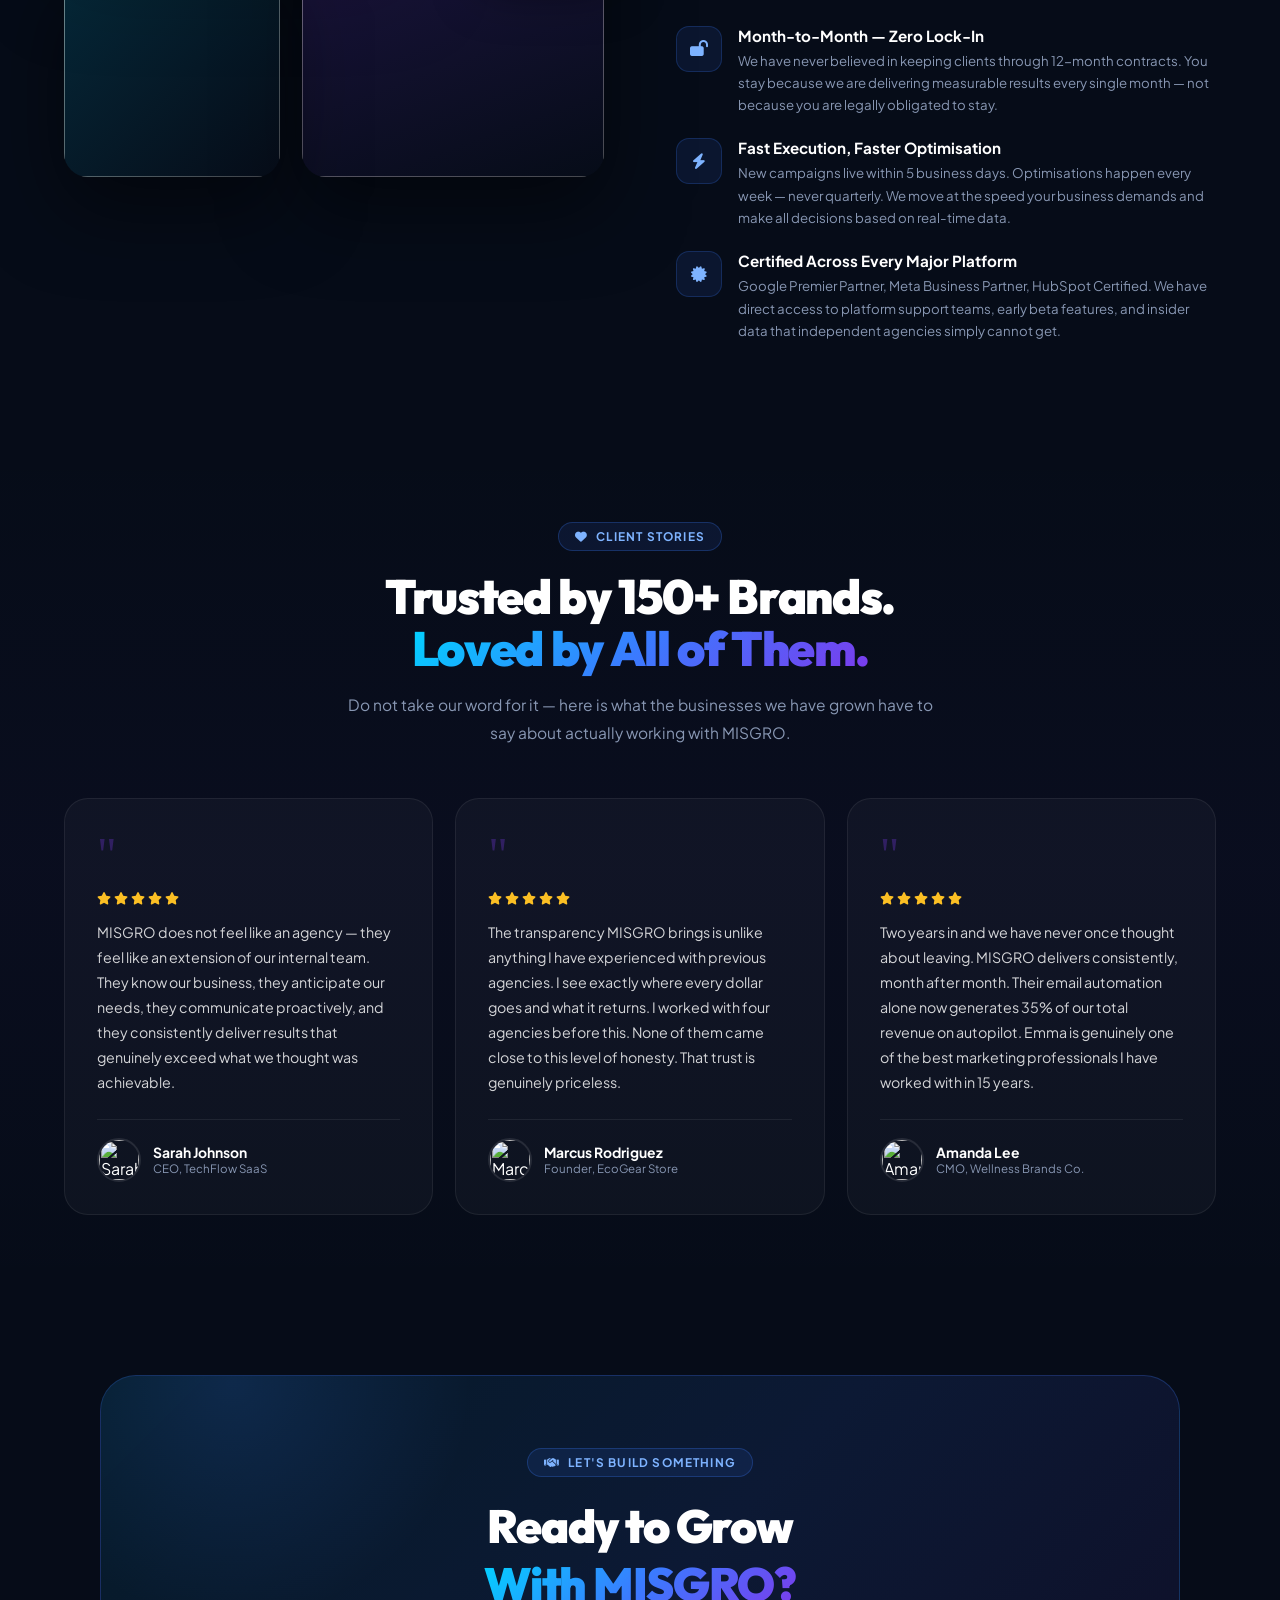
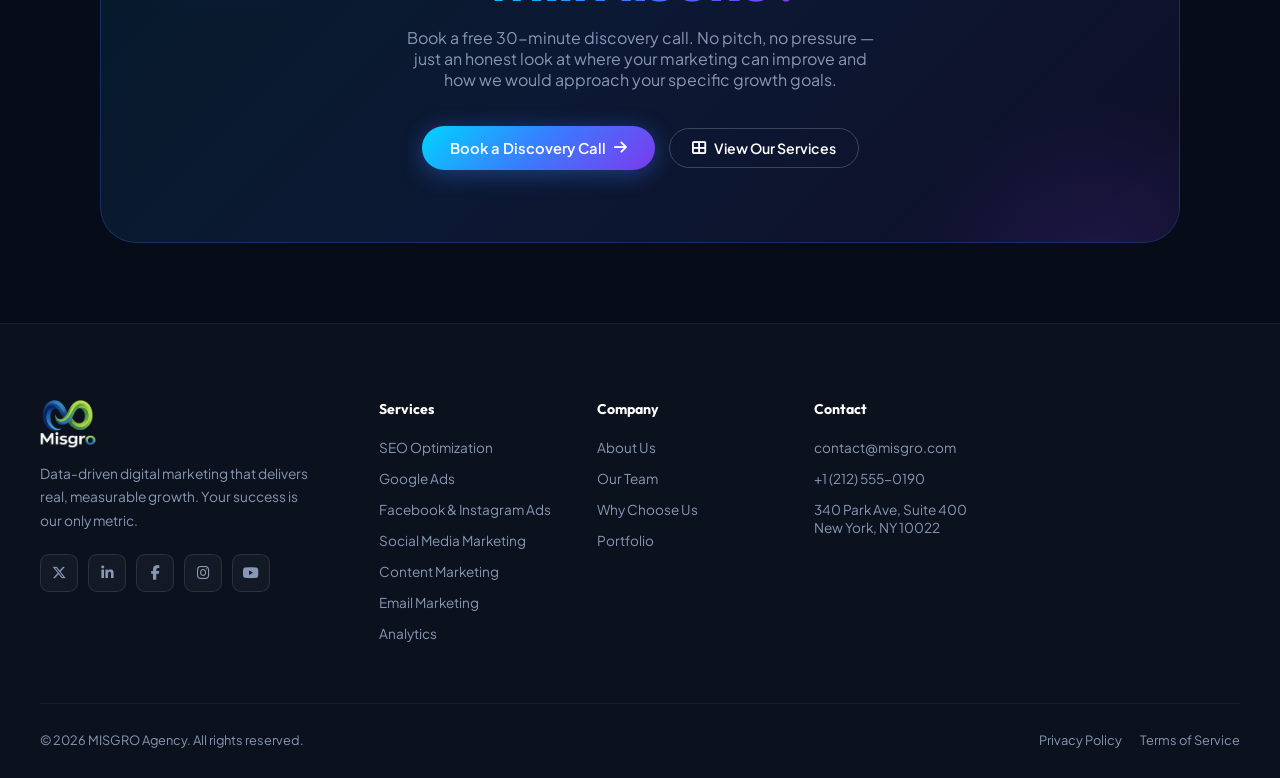
==== commit fc1e6ce3: "Fix mobile menu close button on all 6 pages Added onclick="closeMob()" directly to the mclose span s" ====
--- a/about.html
+++ b/about.html
@@ -18,7 +18,7 @@
 <a href="#" id="bt"><i class="fas fa-arrow-up"></i></a>
 
 <div class="mob" id="mob">
-  <span class="mclose" id="mclose"><i class="fas fa-xmark"></i></span>
+  <span class="mclose" id="mclose" onclick="closeMob()"><i class="fas fa-xmark"></i></span>
   <a href="index.html" onclick="closeMob()">Home</a>
   <a href="services.html" onclick="closeMob()">Services</a>
   <a href="about.html" onclick="closeMob()">About</a>
--- a/assets/styles.css
+++ b/assets/styles.css
@@ -793,7 +793,7 @@
   #cur,
   #bt{right:14px;bottom:14px}.tl::before{left:24px}
   .hfacts{flex-direction:column;gap:14px}
-  .hf{border-right:none;border-bottom:1px solid rgba(255,255,255,.07);padding:0 0 14px 0}
+  .hf,.hf:not(:first-child):not(:last-child){border-right:none;border-bottom:1px solid rgba(255,255,255,.07);padding:0 0 14px 0}
   .hf:last-child{border-bottom:none;padding:0}
   .hv{overflow:hidden}
   .sc2-v{font-size:1.9rem}
@@ -1017,6 +1017,7 @@
   border:1.5px solid rgba(58,123,255,.3);
   margin:0 auto 20px;
   font-size:1.15rem;color:#7EB3FF;
+  display:flex;align-items:center;justify-content:center;
 }
 .step-item:hover .step-num{background:var(--grad);border-color:transparent;color:#fff;box-shadow:0 0 0 8px rgba(58,123,255,.1)}
 .step-title{font-family:var(--font-h);font-size:.95rem;font-weight:700;margin-bottom:8px}
@@ -1423,7 +1424,7 @@
   .hv{height:260px;overflow:hidden}
   .fc1,.fc2,.fc3,.fc4{display:none!important}
   .hero-stats{flex-direction:column;gap:14px}
-  .hs{border-right:none;border-bottom:1px solid rgba(255,255,255,.07);padding:0 0 14px 0}
+  .hs,.hs:not(:first-child):not(:last-child){border-right:none;border-bottom:1px solid rgba(255,255,255,.07);padding:0 0 14px 0}
   .hs:last-child{border-bottom:none;padding:0}
   .feat-content{padding:28px 22px}
   .feat-metrics{grid-template-columns:repeat(2,1fr)}
